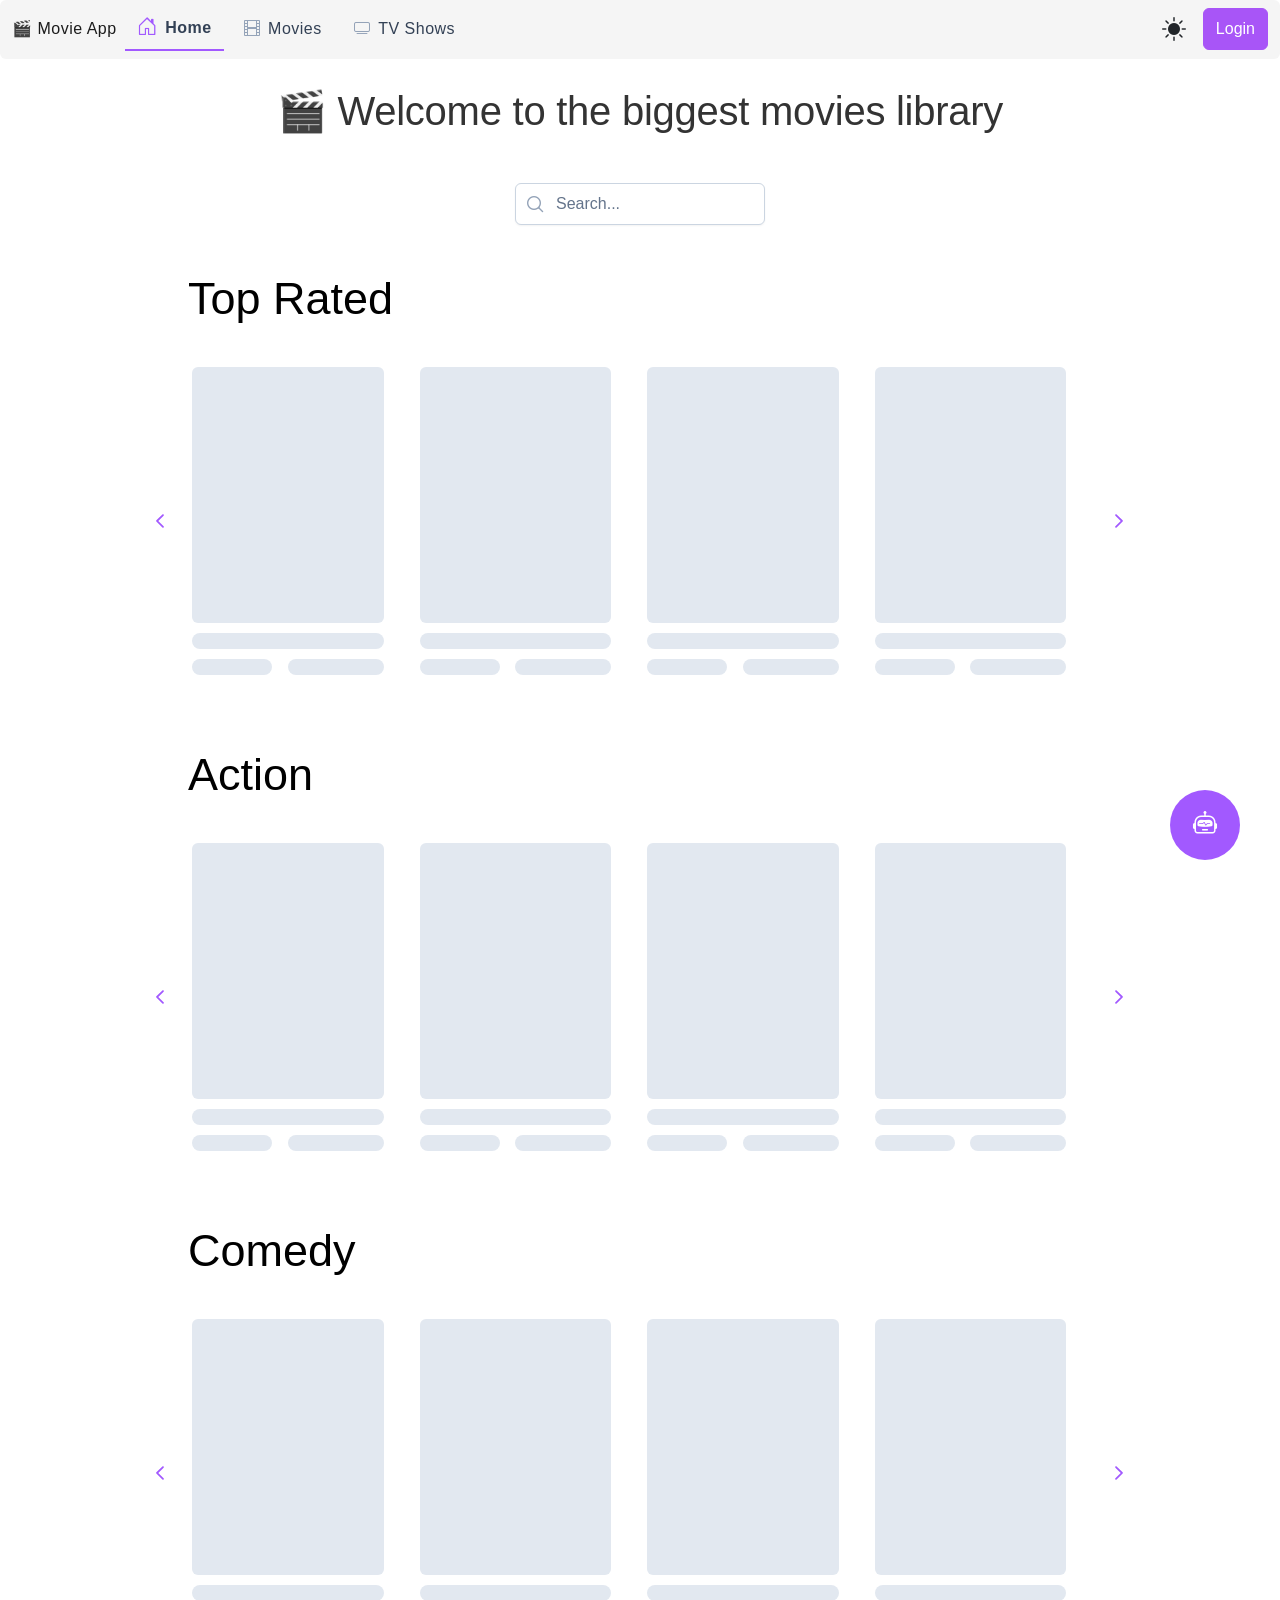
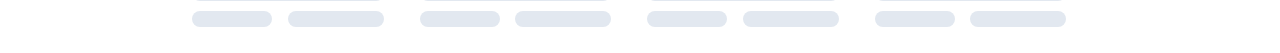
==== index.html @ 3a381c1c "Initial production build" ====
<!DOCTYPE html>
<html lang="en" data-critters-container>
  <head>
    <meta charset="utf-8">
    <title>MovieProject</title>
    <base href="/">
    <!-- Set initial theme before Angular bootstraps to prevent FOUC -->

    <script>
      (function () {
        const storedTheme = localStorage.getItem("Theme");
        const systemPrefersDark = window.matchMedia(
          "(prefers-color-scheme: dark)"
        ).matches;
        const theme =
          storedTheme === "dark" || storedTheme === "light"
            ? storedTheme
            : systemPrefersDark
            ? "dark"
            : "light";
        document.documentElement.setAttribute("data-theme", theme);
      })();
    </script>
    <meta name="viewport" content="width=device-width, initial-scale=1">
    <link rel="icon" type="image/x-icon" href="favicon.ico">
    <link rel="stylesheet" href="https://cdn.jsdelivr.net/npm/bootstrap-icons@1.11.3/font/bootstrap-icons.css">

    <link href="https://cdn.jsdelivr.net/npm/bootstrap@5.3.6/dist/css/bootstrap.min.css" rel="stylesheet">
 
  <style>html{--mat-app-background-color:#161215;--mat-app-text-color:#e9e0e4;--mat-app-elevation-shadow-level-0:0px 0px 0px 0px rgba(0, 0, 0, .2), 0px 0px 0px 0px rgba(0, 0, 0, .14), 0px 0px 0px 0px rgba(0, 0, 0, .12);--mat-app-elevation-shadow-level-1:0px 2px 1px -1px rgba(0, 0, 0, .2), 0px 1px 1px 0px rgba(0, 0, 0, .14), 0px 1px 3px 0px rgba(0, 0, 0, .12);--mat-app-elevation-shadow-level-2:0px 3px 1px -2px rgba(0, 0, 0, .2), 0px 2px 2px 0px rgba(0, 0, 0, .14), 0px 1px 5px 0px rgba(0, 0, 0, .12);--mat-app-elevation-shadow-level-3:0px 3px 3px -2px rgba(0, 0, 0, .2), 0px 3px 4px 0px rgba(0, 0, 0, .14), 0px 1px 8px 0px rgba(0, 0, 0, .12);--mat-app-elevation-shadow-level-4:0px 2px 4px -1px rgba(0, 0, 0, .2), 0px 4px 5px 0px rgba(0, 0, 0, .14), 0px 1px 10px 0px rgba(0, 0, 0, .12);--mat-app-elevation-shadow-level-5:0px 3px 5px -1px rgba(0, 0, 0, .2), 0px 5px 8px 0px rgba(0, 0, 0, .14), 0px 1px 14px 0px rgba(0, 0, 0, .12);--mat-app-elevation-shadow-level-6:0px 3px 5px -1px rgba(0, 0, 0, .2), 0px 6px 10px 0px rgba(0, 0, 0, .14), 0px 1px 18px 0px rgba(0, 0, 0, .12);--mat-app-elevation-shadow-level-7:0px 4px 5px -2px rgba(0, 0, 0, .2), 0px 7px 10px 1px rgba(0, 0, 0, .14), 0px 2px 16px 1px rgba(0, 0, 0, .12);--mat-app-elevation-shadow-level-8:0px 5px 5px -3px rgba(0, 0, 0, .2), 0px 8px 10px 1px rgba(0, 0, 0, .14), 0px 3px 14px 2px rgba(0, 0, 0, .12);--mat-app-elevation-shadow-level-9:0px 5px 6px -3px rgba(0, 0, 0, .2), 0px 9px 12px 1px rgba(0, 0, 0, .14), 0px 3px 16px 2px rgba(0, 0, 0, .12);--mat-app-elevation-shadow-level-10:0px 6px 6px -3px rgba(0, 0, 0, .2), 0px 10px 14px 1px rgba(0, 0, 0, .14), 0px 4px 18px 3px rgba(0, 0, 0, .12);--mat-app-elevation-shadow-level-11:0px 6px 7px -4px rgba(0, 0, 0, .2), 0px 11px 15px 1px rgba(0, 0, 0, .14), 0px 4px 20px 3px rgba(0, 0, 0, .12);--mat-app-elevation-shadow-level-12:0px 7px 8px -4px rgba(0, 0, 0, .2), 0px 12px 17px 2px rgba(0, 0, 0, .14), 0px 5px 22px 4px rgba(0, 0, 0, .12);--mat-app-elevation-shadow-level-13:0px 7px 8px -4px rgba(0, 0, 0, .2), 0px 13px 19px 2px rgba(0, 0, 0, .14), 0px 5px 24px 4px rgba(0, 0, 0, .12);--mat-app-elevation-shadow-level-14:0px 7px 9px -4px rgba(0, 0, 0, .2), 0px 14px 21px 2px rgba(0, 0, 0, .14), 0px 5px 26px 4px rgba(0, 0, 0, .12);--mat-app-elevation-shadow-level-15:0px 8px 9px -5px rgba(0, 0, 0, .2), 0px 15px 22px 2px rgba(0, 0, 0, .14), 0px 6px 28px 5px rgba(0, 0, 0, .12);--mat-app-elevation-shadow-level-16:0px 8px 10px -5px rgba(0, 0, 0, .2), 0px 16px 24px 2px rgba(0, 0, 0, .14), 0px 6px 30px 5px rgba(0, 0, 0, .12);--mat-app-elevation-shadow-level-17:0px 8px 11px -5px rgba(0, 0, 0, .2), 0px 17px 26px 2px rgba(0, 0, 0, .14), 0px 6px 32px 5px rgba(0, 0, 0, .12);--mat-app-elevation-shadow-level-18:0px 9px 11px -5px rgba(0, 0, 0, .2), 0px 18px 28px 2px rgba(0, 0, 0, .14), 0px 7px 34px 6px rgba(0, 0, 0, .12);--mat-app-elevation-shadow-level-19:0px 9px 12px -6px rgba(0, 0, 0, .2), 0px 19px 29px 2px rgba(0, 0, 0, .14), 0px 7px 36px 6px rgba(0, 0, 0, .12);--mat-app-elevation-shadow-level-20:0px 10px 13px -6px rgba(0, 0, 0, .2), 0px 20px 31px 3px rgba(0, 0, 0, .14), 0px 8px 38px 7px rgba(0, 0, 0, .12);--mat-app-elevation-shadow-level-21:0px 10px 13px -6px rgba(0, 0, 0, .2), 0px 21px 33px 3px rgba(0, 0, 0, .14), 0px 8px 40px 7px rgba(0, 0, 0, .12);--mat-app-elevation-shadow-level-22:0px 10px 14px -6px rgba(0, 0, 0, .2), 0px 22px 35px 3px rgba(0, 0, 0, .14), 0px 8px 42px 7px rgba(0, 0, 0, .12);--mat-app-elevation-shadow-level-23:0px 11px 14px -7px rgba(0, 0, 0, .2), 0px 23px 36px 3px rgba(0, 0, 0, .14), 0px 9px 44px 8px rgba(0, 0, 0, .12);--mat-app-elevation-shadow-level-24:0px 11px 15px -7px rgba(0, 0, 0, .2), 0px 24px 38px 3px rgba(0, 0, 0, .14), 0px 9px 46px 8px rgba(0, 0, 0, .12);--mat-ripple-color:rgba(233, 224, 228, .1);--mat-option-selected-state-label-text-color:#f7daef;--mat-option-label-text-color:#e9e0e4;--mat-option-hover-state-layer-color:rgba(233, 224, 228, .08);--mat-option-focus-state-layer-color:rgba(233, 224, 228, .12);--mat-option-selected-state-layer-color:#554151;--mat-option-label-text-font:Roboto, sans-serif;--mat-option-label-text-line-height:1.25rem;--mat-option-label-text-size:1rem;--mat-option-label-text-tracking:.006rem;--mat-option-label-text-weight:400;--mat-optgroup-label-text-color:#eedee7;--mat-optgroup-label-text-font:Roboto, sans-serif;--mat-optgroup-label-text-line-height:1.25rem;--mat-optgroup-label-text-size:.875rem;--mat-optgroup-label-text-tracking:.006rem;--mat-optgroup-label-text-weight:500;--mat-full-pseudo-checkbox-selected-icon-color:#ffabf3;--mat-full-pseudo-checkbox-selected-checkmark-color:#5b005b;--mat-full-pseudo-checkbox-unselected-icon-color:#eedee7;--mat-full-pseudo-checkbox-disabled-selected-checkmark-color:#161215;--mat-full-pseudo-checkbox-disabled-unselected-icon-color:rgba(233, 224, 228, .38);--mat-full-pseudo-checkbox-disabled-selected-icon-color:rgba(233, 224, 228, .38);--mat-minimal-pseudo-checkbox-selected-checkmark-color:#ffabf3;--mat-minimal-pseudo-checkbox-disabled-selected-checkmark-color:rgba(233, 224, 228, .38);--mdc-elevated-card-container-color:#1e1a1d;--mdc-elevated-card-container-elevation:0px 2px 1px -1px rgba(0, 0, 0, .2), 0px 1px 1px 0px rgba(0, 0, 0, .14), 0px 1px 3px 0px rgba(0, 0, 0, .12);--mdc-elevated-card-container-shape:12px;--mdc-outlined-card-container-color:#161215;--mdc-outlined-card-outline-color:#4e444b;--mdc-outlined-card-container-elevation:0px 0px 0px 0px rgba(0, 0, 0, .2), 0px 0px 0px 0px rgba(0, 0, 0, .14), 0px 0px 0px 0px rgba(0, 0, 0, .12);--mdc-outlined-card-container-shape:12px;--mdc-outlined-card-outline-width:1px;--mat-card-subtitle-text-color:#e9e0e4;--mat-card-title-text-font:Roboto, sans-serif;--mat-card-title-text-line-height:1.75rem;--mat-card-title-text-size:1.375rem;--mat-card-title-text-tracking:0;--mat-card-title-text-weight:400;--mat-card-subtitle-text-font:Roboto, sans-serif;--mat-card-subtitle-text-line-height:1.5rem;--mat-card-subtitle-text-size:1rem;--mat-card-subtitle-text-tracking:.009rem;--mat-card-subtitle-text-weight:500;--mdc-linear-progress-active-indicator-color:#ffabf3;--mdc-linear-progress-track-color:#4e444b;--mdc-linear-progress-active-indicator-height:4px;--mdc-linear-progress-track-height:4px;--mdc-linear-progress-track-shape:0;--mdc-plain-tooltip-container-color:#e9e0e4;--mdc-plain-tooltip-supporting-text-color:#342f32;--mdc-plain-tooltip-supporting-text-line-height:1rem;--mdc-plain-tooltip-supporting-text-font:Roboto, sans-serif;--mdc-plain-tooltip-supporting-text-size:.75rem;--mdc-plain-tooltip-supporting-text-weight:400;--mdc-plain-tooltip-supporting-text-tracking:.025rem;--mdc-plain-tooltip-container-shape:4px;--mdc-filled-text-field-caret-color:#ffabf3;--mdc-filled-text-field-focus-active-indicator-color:#ffabf3;--mdc-filled-text-field-focus-label-text-color:#ffabf3;--mdc-filled-text-field-container-color:#4e444b;--mdc-filled-text-field-disabled-container-color:rgba(233, 224, 228, .04);--mdc-filled-text-field-label-text-color:#eedee7;--mdc-filled-text-field-hover-label-text-color:#eedee7;--mdc-filled-text-field-disabled-label-text-color:rgba(233, 224, 228, .38);--mdc-filled-text-field-input-text-color:#e9e0e4;--mdc-filled-text-field-disabled-input-text-color:rgba(233, 224, 228, .38);--mdc-filled-text-field-input-text-placeholder-color:#eedee7;--mdc-filled-text-field-error-hover-label-text-color:#ffdad6;--mdc-filled-text-field-error-focus-label-text-color:#ffb4ab;--mdc-filled-text-field-error-label-text-color:#ffb4ab;--mdc-filled-text-field-active-indicator-color:#eedee7;--mdc-filled-text-field-disabled-active-indicator-color:rgba(233, 224, 228, .38);--mdc-filled-text-field-hover-active-indicator-color:#e9e0e4;--mdc-filled-text-field-error-active-indicator-color:#ffb4ab;--mdc-filled-text-field-error-focus-active-indicator-color:#ffb4ab;--mdc-filled-text-field-error-hover-active-indicator-color:#ffdad6;--mdc-filled-text-field-label-text-font:Roboto, sans-serif;--mdc-filled-text-field-label-text-size:1rem;--mdc-filled-text-field-label-text-tracking:.031rem;--mdc-filled-text-field-label-text-weight:400;--mdc-filled-text-field-active-indicator-height:1px;--mdc-filled-text-field-focus-active-indicator-height:2px;--mdc-filled-text-field-container-shape:4px;--mdc-outlined-text-field-caret-color:#ffabf3;--mdc-outlined-text-field-focus-outline-color:#ffabf3;--mdc-outlined-text-field-focus-label-text-color:#ffabf3;--mdc-outlined-text-field-label-text-color:#eedee7;--mdc-outlined-text-field-hover-label-text-color:#e9e0e4;--mdc-outlined-text-field-disabled-label-text-color:rgba(233, 224, 228, .38);--mdc-outlined-text-field-input-text-color:#e9e0e4;--mdc-outlined-text-field-disabled-input-text-color:rgba(233, 224, 228, .38);--mdc-outlined-text-field-input-text-placeholder-color:#eedee7;--mdc-outlined-text-field-error-focus-label-text-color:#ffb4ab;--mdc-outlined-text-field-error-label-text-color:#ffb4ab;--mdc-outlined-text-field-error-hover-label-text-color:#ffdad6;--mdc-outlined-text-field-outline-color:#9a8d95;--mdc-outlined-text-field-disabled-outline-color:rgba(233, 224, 228, .12);--mdc-outlined-text-field-hover-outline-color:#e9e0e4;--mdc-outlined-text-field-error-focus-outline-color:#ffb4ab;--mdc-outlined-text-field-error-hover-outline-color:#ffdad6;--mdc-outlined-text-field-error-outline-color:#ffb4ab;--mdc-outlined-text-field-label-text-font:Roboto, sans-serif;--mdc-outlined-text-field-label-text-size:1rem;--mdc-outlined-text-field-label-text-tracking:.031rem;--mdc-outlined-text-field-label-text-weight:400;--mdc-outlined-text-field-outline-width:1px;--mdc-outlined-text-field-focus-outline-width:2px;--mdc-outlined-text-field-container-shape:4px;--mat-form-field-focus-select-arrow-color:#ffabf3;--mat-form-field-disabled-input-text-placeholder-color:rgba(233, 224, 228, .38);--mat-form-field-state-layer-color:#e9e0e4;--mat-form-field-error-text-color:#ffb4ab;--mat-form-field-select-option-text-color:#1e1a1d;--mat-form-field-select-disabled-option-text-color:rgba(30, 26, 29, .38);--mat-form-field-leading-icon-color:#eedee7;--mat-form-field-disabled-leading-icon-color:rgba(233, 224, 228, .38);--mat-form-field-trailing-icon-color:#eedee7;--mat-form-field-disabled-trailing-icon-color:rgba(233, 224, 228, .38);--mat-form-field-error-focus-trailing-icon-color:#ffb4ab;--mat-form-field-error-hover-trailing-icon-color:#ffdad6;--mat-form-field-error-trailing-icon-color:#ffb4ab;--mat-form-field-enabled-select-arrow-color:#eedee7;--mat-form-field-disabled-select-arrow-color:rgba(233, 224, 228, .38);--mat-form-field-hover-state-layer-opacity:.08;--mat-form-field-container-text-font:Roboto, sans-serif;--mat-form-field-container-text-line-height:1.5rem;--mat-form-field-container-text-size:1rem;--mat-form-field-container-text-tracking:.031rem;--mat-form-field-container-text-weight:400;--mat-form-field-subscript-text-font:Roboto, sans-serif;--mat-form-field-subscript-text-line-height:1rem;--mat-form-field-subscript-text-size:.75rem;--mat-form-field-subscript-text-tracking:.025rem;--mat-form-field-subscript-text-weight:400;--mat-form-field-container-height:56px;--mat-form-field-filled-label-display:block;--mat-form-field-container-vertical-padding:16px;--mat-form-field-filled-with-label-container-padding-top:24px;--mat-form-field-filled-with-label-container-padding-bottom:8px;--mat-form-field-focus-state-layer-opacity:0;--mat-select-panel-background-color:#231e22;--mat-select-enabled-trigger-text-color:#e9e0e4;--mat-select-disabled-trigger-text-color:rgba(233, 224, 228, .38);--mat-select-placeholder-text-color:#eedee7;--mat-select-enabled-arrow-color:#eedee7;--mat-select-disabled-arrow-color:rgba(233, 224, 228, .38);--mat-select-focused-arrow-color:#ffabf3;--mat-select-invalid-arrow-color:#ffb4ab;--mat-select-trigger-text-font:Roboto, sans-serif;--mat-select-trigger-text-line-height:1.5rem;--mat-select-trigger-text-size:1rem;--mat-select-trigger-text-tracking:.031rem;--mat-select-trigger-text-weight:400;--mat-select-arrow-transform:translateY(-8px);--mat-select-container-elevation-shadow:0px 3px 1px -2px rgba(0, 0, 0, .2), 0px 2px 2px 0px rgba(0, 0, 0, .14), 0px 1px 5px 0px rgba(0, 0, 0, .12);--mat-autocomplete-background-color:#231e22;--mat-autocomplete-container-shape:4px;--mat-autocomplete-container-elevation-shadow:0px 3px 1px -2px rgba(0, 0, 0, .2), 0px 2px 2px 0px rgba(0, 0, 0, .14), 0px 1px 5px 0px rgba(0, 0, 0, .12);--mdc-dialog-container-color:#161215;--mdc-dialog-subhead-color:#e9e0e4;--mdc-dialog-supporting-text-color:#eedee7;--mdc-dialog-subhead-font:Roboto, sans-serif;--mdc-dialog-subhead-line-height:2rem;--mdc-dialog-subhead-size:1.5rem;--mdc-dialog-subhead-weight:400;--mdc-dialog-subhead-tracking:0;--mdc-dialog-supporting-text-font:Roboto, sans-serif;--mdc-dialog-supporting-text-line-height:1.25rem;--mdc-dialog-supporting-text-size:.875rem;--mdc-dialog-supporting-text-weight:400;--mdc-dialog-supporting-text-tracking:.016rem;--mdc-dialog-container-shape:28px;--mat-dialog-container-elevation-shadow:none;--mat-dialog-container-max-width:560px;--mat-dialog-container-small-max-width:calc(100vw - 32px) ;--mat-dialog-container-min-width:280px;--mat-dialog-actions-alignment:flex-end;--mat-dialog-actions-padding:16px 24px;--mat-dialog-content-padding:20px 24px;--mat-dialog-with-actions-content-padding:20px 24px 0;--mat-dialog-headline-padding:6px 24px 13px;--mdc-chip-outline-color:#9a8d95;--mdc-chip-disabled-outline-color:rgba(233, 224, 228, .12);--mdc-chip-focus-outline-color:#eedee7;--mdc-chip-hover-state-layer-opacity:.08;--mdc-chip-selected-hover-state-layer-opacity:.08;--mdc-chip-disabled-label-text-color:rgba(233, 224, 228, .38);--mdc-chip-elevated-selected-container-color:#554151;--mdc-chip-flat-disabled-selected-container-color:rgba(233, 224, 228, .12);--mdc-chip-focus-state-layer-color:#eedee7;--mdc-chip-hover-state-layer-color:#eedee7;--mdc-chip-selected-hover-state-layer-color:#f7daef;--mdc-chip-focus-state-layer-opacity:.12;--mdc-chip-selected-focus-state-layer-color:#f7daef;--mdc-chip-selected-focus-state-layer-opacity:.12;--mdc-chip-label-text-color:#eedee7;--mdc-chip-selected-label-text-color:#f7daef;--mdc-chip-with-icon-icon-color:#eedee7;--mdc-chip-with-icon-disabled-icon-color:#e9e0e4;--mdc-chip-with-icon-selected-icon-color:#f7daef;--mdc-chip-with-trailing-icon-disabled-trailing-icon-color:#e9e0e4;--mdc-chip-with-trailing-icon-trailing-icon-color:#eedee7;--mdc-chip-label-text-font:Roboto, sans-serif;--mdc-chip-label-text-line-height:1.25rem;--mdc-chip-label-text-size:.875rem;--mdc-chip-label-text-tracking:.006rem;--mdc-chip-label-text-weight:500;--mdc-chip-container-height:32px;--mdc-chip-container-shape-radius:8px;--mdc-chip-with-avatar-avatar-shape-radius:24px;--mdc-chip-with-avatar-avatar-size:24px;--mdc-chip-with-icon-icon-size:18px;--mdc-chip-outline-width:1px;--mdc-chip-with-avatar-disabled-avatar-opacity:.38;--mdc-chip-flat-selected-outline-width:0;--mdc-chip-with-trailing-icon-disabled-trailing-icon-opacity:.38;--mdc-chip-with-icon-disabled-icon-opacity:.38;--mdc-chip-elevated-container-color:transparent;--mat-chip-trailing-action-state-layer-color:#eedee7;--mat-chip-selected-trailing-action-state-layer-color:#f7daef;--mat-chip-trailing-action-hover-state-layer-opacity:.08;--mat-chip-trailing-action-focus-state-layer-opacity:.12;--mat-chip-selected-disabled-trailing-icon-color:#e9e0e4;--mat-chip-selected-trailing-icon-color:#f7daef;--mat-chip-disabled-container-opacity:1;--mat-chip-trailing-action-opacity:1;--mat-chip-trailing-action-focus-opacity:1;--mdc-switch-selected-focus-state-layer-opacity:.12;--mdc-switch-selected-hover-state-layer-opacity:.08;--mdc-switch-selected-pressed-state-layer-opacity:.12;--mdc-switch-unselected-focus-state-layer-opacity:.12;--mdc-switch-unselected-hover-state-layer-opacity:.08;--mdc-switch-unselected-pressed-state-layer-opacity:.12;--mdc-switch-selected-focus-state-layer-color:#ffabf3;--mdc-switch-selected-handle-color:#5b005b;--mdc-switch-selected-hover-state-layer-color:#ffabf3;--mdc-switch-selected-pressed-state-layer-color:#ffabf3;--mdc-switch-selected-focus-handle-color:#810081;--mdc-switch-selected-hover-handle-color:#810081;--mdc-switch-selected-pressed-handle-color:#810081;--mdc-switch-selected-focus-track-color:#ffabf3;--mdc-switch-selected-hover-track-color:#ffabf3;--mdc-switch-selected-pressed-track-color:#ffabf3;--mdc-switch-selected-track-color:#ffabf3;--mdc-switch-disabled-selected-handle-color:#161215;--mdc-switch-disabled-selected-icon-color:#e9e0e4;--mdc-switch-disabled-selected-track-color:#e9e0e4;--mdc-switch-disabled-unselected-handle-color:#e9e0e4;--mdc-switch-disabled-unselected-icon-color:#4e444b;--mdc-switch-disabled-unselected-track-color:#4e444b;--mdc-switch-selected-icon-color:#ffd7f5;--mdc-switch-unselected-focus-handle-color:#eedee7;--mdc-switch-unselected-focus-state-layer-color:#e9e0e4;--mdc-switch-unselected-focus-track-color:#4e444b;--mdc-switch-unselected-handle-color:#9a8d95;--mdc-switch-unselected-hover-handle-color:#eedee7;--mdc-switch-unselected-hover-state-layer-color:#e9e0e4;--mdc-switch-unselected-hover-track-color:#4e444b;--mdc-switch-unselected-icon-color:#4e444b;--mdc-switch-unselected-pressed-handle-color:#eedee7;--mdc-switch-unselected-pressed-state-layer-color:#e9e0e4;--mdc-switch-unselected-pressed-track-color:#4e444b;--mdc-switch-unselected-track-color:#4e444b;--mdc-switch-disabled-selected-icon-opacity:.38;--mdc-switch-disabled-track-opacity:.12;--mdc-switch-disabled-unselected-icon-opacity:.38;--mdc-switch-handle-shape:9999px;--mdc-switch-selected-icon-size:16px;--mdc-switch-track-height:32px;--mdc-switch-track-shape:9999px;--mdc-switch-track-width:52px;--mdc-switch-unselected-icon-size:16px;--mdc-switch-state-layer-size:40px;--mat-switch-track-outline-color:#9a8d95;--mat-switch-disabled-unselected-track-outline-color:#e9e0e4;--mat-switch-label-text-color:#e9e0e4;--mat-switch-label-text-font:Roboto, sans-serif;--mat-switch-label-text-line-height:1.25rem;--mat-switch-label-text-size:.875rem;--mat-switch-label-text-tracking:.016rem;--mat-switch-label-text-weight:400;--mat-switch-disabled-selected-handle-opacity:1;--mat-switch-disabled-unselected-handle-opacity:.38;--mat-switch-unselected-handle-size:16px;--mat-switch-selected-handle-size:24px;--mat-switch-pressed-handle-size:28px;--mat-switch-with-icon-handle-size:24px;--mat-switch-selected-handle-horizontal-margin:0 24px;--mat-switch-selected-with-icon-handle-horizontal-margin:0 24px;--mat-switch-selected-pressed-handle-horizontal-margin:0 22px;--mat-switch-unselected-handle-horizontal-margin:0 8px;--mat-switch-unselected-with-icon-handle-horizontal-margin:0 4px;--mat-switch-unselected-pressed-handle-horizontal-margin:0 2px;--mat-switch-visible-track-opacity:1;--mat-switch-hidden-track-opacity:0;--mat-switch-visible-track-transition:opacity 75ms;--mat-switch-hidden-track-transition:opacity 75ms;--mat-switch-track-outline-width:2px;--mat-switch-selected-track-outline-width:2px;--mat-switch-selected-track-outline-color:transparent;--mat-switch-disabled-unselected-track-outline-width:2px;--mdc-radio-disabled-selected-icon-color:#e9e0e4;--mdc-radio-disabled-unselected-icon-color:#e9e0e4;--mdc-radio-unselected-hover-icon-color:#e9e0e4;--mdc-radio-unselected-focus-icon-color:#e9e0e4;--mdc-radio-unselected-icon-color:#eedee7;--mdc-radio-unselected-pressed-icon-color:#e9e0e4;--mdc-radio-selected-focus-icon-color:#ffabf3;--mdc-radio-selected-hover-icon-color:#ffabf3;--mdc-radio-selected-icon-color:#ffabf3;--mdc-radio-selected-pressed-icon-color:#ffabf3;--mdc-radio-state-layer-size:40px;--mdc-radio-disabled-selected-icon-opacity:.38;--mdc-radio-disabled-unselected-icon-opacity:.38;--mat-radio-ripple-color:#e9e0e4;--mat-radio-checked-ripple-color:#ffabf3;--mat-radio-disabled-label-color:rgba(233, 224, 228, .38);--mat-radio-label-text-color:#e9e0e4;--mat-radio-label-text-font:Roboto, sans-serif;--mat-radio-label-text-line-height:1.25rem;--mat-radio-label-text-size:.875rem;--mat-radio-label-text-tracking:.016rem;--mat-radio-label-text-weight:400;--mat-radio-touch-target-display:block;--mdc-slider-handle-elevation:0px 2px 1px -1px rgba(0, 0, 0, .2), 0px 1px 1px 0px rgba(0, 0, 0, .14), 0px 1px 3px 0px rgba(0, 0, 0, .12);--mdc-slider-handle-color:#ffabf3;--mdc-slider-focus-handle-color:#ffabf3;--mdc-slider-hover-handle-color:#ffabf3;--mdc-slider-active-track-color:#ffabf3;--mdc-slider-inactive-track-color:#4e444b;--mdc-slider-with-tick-marks-inactive-container-color:#eedee7;--mdc-slider-with-tick-marks-active-container-color:#5b005b;--mdc-slider-disabled-active-track-color:#e9e0e4;--mdc-slider-disabled-handle-color:#e9e0e4;--mdc-slider-disabled-inactive-track-color:#e9e0e4;--mdc-slider-label-container-color:#ffabf3;--mdc-slider-label-label-text-color:#5b005b;--mdc-slider-with-overlap-handle-outline-color:#5b005b;--mdc-slider-with-tick-marks-disabled-container-color:#e9e0e4;--mdc-slider-label-label-text-font:Roboto, sans-serif;--mdc-slider-label-label-text-size:.75rem;--mdc-slider-label-label-text-line-height:1rem;--mdc-slider-label-label-text-tracking:.031rem;--mdc-slider-label-label-text-weight:500;--mdc-slider-active-track-height:4px;--mdc-slider-active-track-shape:9999px;--mdc-slider-handle-height:20px;--mdc-slider-handle-shape:9999px;--mdc-slider-handle-width:20px;--mdc-slider-inactive-track-height:4px;--mdc-slider-inactive-track-shape:9999px;--mdc-slider-with-overlap-handle-outline-width:1px;--mdc-slider-with-tick-marks-active-container-opacity:.38;--mdc-slider-with-tick-marks-container-shape:9999px;--mdc-slider-with-tick-marks-container-size:2px;--mdc-slider-with-tick-marks-inactive-container-opacity:.38;--mat-slider-ripple-color:#ffabf3;--mat-slider-hover-state-layer-color:rgba(255, 171, 243, .05);--mat-slider-focus-state-layer-color:rgba(255, 171, 243, .2);--mat-slider-value-indicator-width:28px;--mat-slider-value-indicator-height:28px;--mat-slider-value-indicator-caret-display:none;--mat-slider-value-indicator-border-radius:50% 50% 50% 0;--mat-slider-value-indicator-padding:0;--mat-slider-value-indicator-text-transform:rotate(45deg);--mat-slider-value-indicator-container-transform:translateX(-50%) rotate(-45deg);--mat-slider-value-indicator-opacity:1;--mat-menu-item-label-text-color:#e9e0e4;--mat-menu-item-icon-color:#eedee7;--mat-menu-item-hover-state-layer-color:rgba(233, 224, 228, .08);--mat-menu-item-focus-state-layer-color:rgba(233, 224, 228, .12);--mat-menu-container-color:#231e22;--mat-menu-divider-color:#4e444b;--mat-menu-item-label-text-font:Roboto, sans-serif;--mat-menu-item-label-text-size:.875rem;--mat-menu-item-label-text-tracking:.006rem;--mat-menu-item-label-text-line-height:1.25rem;--mat-menu-item-label-text-weight:500;--mat-menu-container-shape:4px;--mat-menu-divider-bottom-spacing:8px;--mat-menu-divider-top-spacing:8px;--mat-menu-item-spacing:12px;--mat-menu-item-icon-size:24px;--mat-menu-item-leading-spacing:12px;--mat-menu-item-trailing-spacing:12px;--mat-menu-item-with-icon-leading-spacing:12px;--mat-menu-item-with-icon-trailing-spacing:12px;--mat-menu-base-elevation-level:2;--mdc-list-list-item-container-color:transparent;--mdc-list-list-item-leading-avatar-color:#810081;--mdc-list-list-item-disabled-state-layer-color:#e9e0e4;--mdc-list-list-item-disabled-state-layer-opacity:.12;--mdc-list-list-item-label-text-color:#e9e0e4;--mdc-list-list-item-supporting-text-color:#eedee7;--mdc-list-list-item-leading-icon-color:#eedee7;--mdc-list-list-item-trailing-supporting-text-color:#eedee7;--mdc-list-list-item-trailing-icon-color:#eedee7;--mdc-list-list-item-selected-trailing-icon-color:#ffabf3;--mdc-list-list-item-disabled-label-text-color:#e9e0e4;--mdc-list-list-item-disabled-leading-icon-color:#e9e0e4;--mdc-list-list-item-disabled-trailing-icon-color:#e9e0e4;--mdc-list-list-item-hover-label-text-color:#e9e0e4;--mdc-list-list-item-focus-label-text-color:#e9e0e4;--mdc-list-list-item-hover-state-layer-color:#e9e0e4;--mdc-list-list-item-hover-state-layer-opacity:.08;--mdc-list-list-item-focus-state-layer-color:#e9e0e4;--mdc-list-list-item-focus-state-layer-opacity:.12;--mdc-list-list-item-label-text-font:Roboto, sans-serif;--mdc-list-list-item-label-text-line-height:1.5rem;--mdc-list-list-item-label-text-size:1rem;--mdc-list-list-item-label-text-tracking:.031rem;--mdc-list-list-item-label-text-weight:400;--mdc-list-list-item-supporting-text-font:Roboto, sans-serif;--mdc-list-list-item-supporting-text-line-height:1.25rem;--mdc-list-list-item-supporting-text-size:.875rem;--mdc-list-list-item-supporting-text-tracking:.016rem;--mdc-list-list-item-supporting-text-weight:400;--mdc-list-list-item-trailing-supporting-text-font:Roboto, sans-serif;--mdc-list-list-item-trailing-supporting-text-line-height:1rem;--mdc-list-list-item-trailing-supporting-text-size:.688rem;--mdc-list-list-item-trailing-supporting-text-tracking:.031rem;--mdc-list-list-item-trailing-supporting-text-weight:500;--mdc-list-list-item-one-line-container-height:48px;--mdc-list-list-item-two-line-container-height:64px;--mdc-list-list-item-three-line-container-height:88px;--mdc-list-list-item-container-shape:0;--mdc-list-list-item-leading-avatar-shape:9999px;--mdc-list-list-item-leading-icon-size:24px;--mdc-list-list-item-leading-avatar-size:40px;--mdc-list-list-item-trailing-icon-size:24px;--mdc-list-list-item-disabled-label-text-opacity:.3;--mdc-list-list-item-disabled-leading-icon-opacity:.38;--mdc-list-list-item-disabled-trailing-icon-opacity:.38;--mat-list-active-indicator-color:#554151;--mat-list-list-item-leading-icon-start-space:16px;--mat-list-list-item-leading-icon-end-space:16px;--mat-list-active-indicator-shape:9999px;--mat-paginator-container-text-color:#e9e0e4;--mat-paginator-container-background-color:#161215;--mat-paginator-enabled-icon-color:#eedee7;--mat-paginator-disabled-icon-color:rgba(233, 224, 228, .38);--mat-paginator-container-text-font:Roboto, sans-serif;--mat-paginator-container-text-line-height:1rem;--mat-paginator-container-text-size:.75rem;--mat-paginator-container-text-tracking:.025rem;--mat-paginator-container-text-weight:400;--mat-paginator-select-trigger-text-size:.75rem;--mat-paginator-container-size:56px;--mat-paginator-form-field-container-height:40px;--mat-paginator-form-field-container-vertical-padding:8px;--mat-paginator-touch-target-display:block;--mdc-secondary-navigation-tab-container-height:48px;--mdc-tab-indicator-active-indicator-color:#ffabf3;--mdc-tab-indicator-active-indicator-height:2px;--mdc-tab-indicator-active-indicator-shape:0;--mat-tab-header-divider-color:#4e444b;--mat-tab-header-pagination-icon-color:#e9e0e4;--mat-tab-header-inactive-label-text-color:#e9e0e4;--mat-tab-header-active-label-text-color:#e9e0e4;--mat-tab-header-active-ripple-color:#e9e0e4;--mat-tab-header-inactive-ripple-color:#e9e0e4;--mat-tab-header-inactive-focus-label-text-color:#e9e0e4;--mat-tab-header-inactive-hover-label-text-color:#e9e0e4;--mat-tab-header-active-focus-label-text-color:#e9e0e4;--mat-tab-header-active-hover-label-text-color:#e9e0e4;--mat-tab-header-active-focus-indicator-color:#ffabf3;--mat-tab-header-active-hover-indicator-color:#ffabf3;--mat-tab-header-label-text-font:Roboto, sans-serif;--mat-tab-header-label-text-size:.875rem;--mat-tab-header-label-text-tracking:.006rem;--mat-tab-header-label-text-line-height:1.25rem;--mat-tab-header-label-text-weight:500;--mat-tab-header-divider-height:1px;--mdc-checkbox-disabled-selected-checkmark-color:#161215;--mdc-checkbox-selected-focus-state-layer-opacity:.12;--mdc-checkbox-selected-hover-state-layer-opacity:.08;--mdc-checkbox-selected-pressed-state-layer-opacity:.12;--mdc-checkbox-unselected-focus-state-layer-opacity:.12;--mdc-checkbox-unselected-hover-state-layer-opacity:.08;--mdc-checkbox-unselected-pressed-state-layer-opacity:.12;--mdc-checkbox-selected-pressed-icon-color:#ffabf3;--mdc-checkbox-disabled-selected-icon-color:rgba(233, 224, 228, .38);--mdc-checkbox-disabled-unselected-icon-color:rgba(233, 224, 228, .38);--mdc-checkbox-selected-checkmark-color:#5b005b;--mdc-checkbox-selected-focus-icon-color:#ffabf3;--mdc-checkbox-selected-hover-icon-color:#ffabf3;--mdc-checkbox-selected-icon-color:#ffabf3;--mdc-checkbox-unselected-focus-icon-color:#e9e0e4;--mdc-checkbox-unselected-hover-icon-color:#e9e0e4;--mdc-checkbox-unselected-icon-color:#eedee7;--mdc-checkbox-selected-focus-state-layer-color:#ffabf3;--mdc-checkbox-selected-hover-state-layer-color:#ffabf3;--mdc-checkbox-selected-pressed-state-layer-color:#e9e0e4;--mdc-checkbox-unselected-focus-state-layer-color:#e9e0e4;--mdc-checkbox-unselected-hover-state-layer-color:#e9e0e4;--mdc-checkbox-unselected-pressed-state-layer-color:#ffabf3;--mdc-checkbox-state-layer-size:40px;--mat-checkbox-disabled-label-color:rgba(233, 224, 228, .38);--mat-checkbox-label-text-color:#e9e0e4;--mat-checkbox-label-text-font:Roboto, sans-serif;--mat-checkbox-label-text-line-height:1.25rem;--mat-checkbox-label-text-size:.875rem;--mat-checkbox-label-text-tracking:.016rem;--mat-checkbox-label-text-weight:400;--mat-checkbox-touch-target-display:block;--mdc-text-button-label-text-color:#ffabf3;--mdc-text-button-disabled-label-text-color:rgba(233, 224, 228, .38);--mdc-text-button-label-text-font:Roboto, sans-serif;--mdc-text-button-label-text-size:.875rem;--mdc-text-button-label-text-tracking:.006rem;--mdc-text-button-label-text-weight:500;--mdc-text-button-container-height:40px;--mdc-text-button-container-shape:9999px;--mdc-protected-button-container-elevation-shadow:0px 2px 1px -1px rgba(0, 0, 0, .2), 0px 1px 1px 0px rgba(0, 0, 0, .14), 0px 1px 3px 0px rgba(0, 0, 0, .12);--mdc-protected-button-disabled-container-elevation-shadow:0px 0px 0px 0px rgba(0, 0, 0, .2), 0px 0px 0px 0px rgba(0, 0, 0, .14), 0px 0px 0px 0px rgba(0, 0, 0, .12);--mdc-protected-button-focus-container-elevation-shadow:0px 2px 1px -1px rgba(0, 0, 0, .2), 0px 1px 1px 0px rgba(0, 0, 0, .14), 0px 1px 3px 0px rgba(0, 0, 0, .12);--mdc-protected-button-hover-container-elevation-shadow:0px 3px 3px -2px rgba(0, 0, 0, .2), 0px 3px 4px 0px rgba(0, 0, 0, .14), 0px 1px 8px 0px rgba(0, 0, 0, .12);--mdc-protected-button-pressed-container-elevation-shadow:0px 2px 1px -1px rgba(0, 0, 0, .2), 0px 1px 1px 0px rgba(0, 0, 0, .14), 0px 1px 3px 0px rgba(0, 0, 0, .12);--mdc-protected-button-container-color:#161215;--mdc-protected-button-label-text-color:#ffabf3;--mdc-protected-button-disabled-container-color:rgba(233, 224, 228, .12);--mdc-protected-button-disabled-label-text-color:rgba(233, 224, 228, .38);--mdc-protected-button-label-text-font:Roboto, sans-serif;--mdc-protected-button-label-text-size:.875rem;--mdc-protected-button-label-text-tracking:.006rem;--mdc-protected-button-label-text-weight:500;--mdc-protected-button-container-height:40px;--mdc-protected-button-container-shape:9999px;--mdc-filled-button-container-color:#ffabf3;--mdc-filled-button-label-text-color:#5b005b;--mdc-filled-button-disabled-container-color:rgba(233, 224, 228, .12);--mdc-filled-button-disabled-label-text-color:rgba(233, 224, 228, .38);--mdc-filled-button-label-text-font:Roboto, sans-serif;--mdc-filled-button-label-text-size:.875rem;--mdc-filled-button-label-text-tracking:.006rem;--mdc-filled-button-label-text-weight:500;--mdc-filled-button-container-height:40px;--mdc-filled-button-container-shape:9999px;--mdc-outlined-button-disabled-outline-color:rgba(233, 224, 228, .12);--mdc-outlined-button-disabled-label-text-color:rgba(233, 224, 228, .38);--mdc-outlined-button-label-text-color:#ffabf3;--mdc-outlined-button-outline-color:#9a8d95;--mdc-outlined-button-label-text-font:Roboto, sans-serif;--mdc-outlined-button-label-text-size:.875rem;--mdc-outlined-button-label-text-tracking:.006rem;--mdc-outlined-button-label-text-weight:500;--mdc-outlined-button-container-height:40px;--mdc-outlined-button-outline-width:1px;--mdc-outlined-button-container-shape:9999px;--mat-text-button-state-layer-color:#ffabf3;--mat-text-button-disabled-state-layer-color:#eedee7;--mat-text-button-ripple-color:rgba(255, 171, 243, .12);--mat-text-button-hover-state-layer-opacity:.08;--mat-text-button-focus-state-layer-opacity:.12;--mat-text-button-pressed-state-layer-opacity:.12;--mat-text-button-touch-target-display:block;--mat-text-button-horizontal-padding:12px;--mat-text-button-with-icon-horizontal-padding:16px;--mat-text-button-icon-spacing:8px;--mat-text-button-icon-offset:-4px;--mat-protected-button-state-layer-color:#ffabf3;--mat-protected-button-disabled-state-layer-color:#eedee7;--mat-protected-button-ripple-color:rgba(255, 171, 243, .12);--mat-protected-button-hover-state-layer-opacity:.08;--mat-protected-button-focus-state-layer-opacity:.12;--mat-protected-button-pressed-state-layer-opacity:.12;--mat-protected-button-touch-target-display:block;--mat-protected-button-horizontal-padding:24px;--mat-protected-button-icon-spacing:8px;--mat-protected-button-icon-offset:-8px;--mat-filled-button-state-layer-color:#5b005b;--mat-filled-button-disabled-state-layer-color:#eedee7;--mat-filled-button-ripple-color:rgba(91, 0, 91, .12);--mat-filled-button-hover-state-layer-opacity:.08;--mat-filled-button-focus-state-layer-opacity:.12;--mat-filled-button-pressed-state-layer-opacity:.12;--mat-filled-button-touch-target-display:block;--mat-filled-button-horizontal-padding:24px;--mat-filled-button-icon-spacing:8px;--mat-filled-button-icon-offset:-8px;--mat-outlined-button-state-layer-color:#ffabf3;--mat-outlined-button-disabled-state-layer-color:#eedee7;--mat-outlined-button-ripple-color:rgba(255, 171, 243, .12);--mat-outlined-button-hover-state-layer-opacity:.08;--mat-outlined-button-focus-state-layer-opacity:.12;--mat-outlined-button-pressed-state-layer-opacity:.12;--mat-outlined-button-touch-target-display:block;--mat-outlined-button-horizontal-padding:24px;--mat-outlined-button-icon-spacing:8px;--mat-outlined-button-icon-offset:-8px;--mdc-icon-button-icon-color:#eedee7;--mdc-icon-button-disabled-icon-color:rgba(233, 224, 228, .38);--mdc-icon-button-state-layer-size:40px;--mdc-icon-button-icon-size:24px;--mat-icon-button-state-layer-color:#eedee7;--mat-icon-button-disabled-state-layer-color:#eedee7;--mat-icon-button-ripple-color:rgba(238, 222, 231, .12);--mat-icon-button-hover-state-layer-opacity:.08;--mat-icon-button-focus-state-layer-opacity:.12;--mat-icon-button-pressed-state-layer-opacity:.12;--mat-icon-button-touch-target-display:block;--mdc-extended-fab-container-elevation-shadow:0px 3px 5px -1px rgba(0, 0, 0, .2), 0px 6px 10px 0px rgba(0, 0, 0, .14), 0px 1px 18px 0px rgba(0, 0, 0, .12);--mdc-extended-fab-focus-container-elevation-shadow:0px 3px 5px -1px rgba(0, 0, 0, .2), 0px 6px 10px 0px rgba(0, 0, 0, .14), 0px 1px 18px 0px rgba(0, 0, 0, .12);--mdc-extended-fab-hover-container-elevation-shadow:0px 5px 5px -3px rgba(0, 0, 0, .2), 0px 8px 10px 1px rgba(0, 0, 0, .14), 0px 3px 14px 2px rgba(0, 0, 0, .12);--mdc-extended-fab-pressed-container-elevation-shadow:0px 3px 5px -1px rgba(0, 0, 0, .2), 0px 6px 10px 0px rgba(0, 0, 0, .14), 0px 1px 18px 0px rgba(0, 0, 0, .12);--mdc-extended-fab-label-text-font:Roboto, sans-serif;--mdc-extended-fab-label-text-size:.875rem;--mdc-extended-fab-label-text-tracking:.006rem;--mdc-extended-fab-label-text-weight:500;--mdc-extended-fab-container-height:56px;--mdc-extended-fab-container-shape:16px;--mdc-fab-container-elevation-shadow:0px 3px 5px -1px rgba(0, 0, 0, .2), 0px 6px 10px 0px rgba(0, 0, 0, .14), 0px 1px 18px 0px rgba(0, 0, 0, .12);--mdc-fab-focus-container-elevation-shadow:0px 3px 5px -1px rgba(0, 0, 0, .2), 0px 6px 10px 0px rgba(0, 0, 0, .14), 0px 1px 18px 0px rgba(0, 0, 0, .12);--mdc-fab-hover-container-elevation-shadow:0px 5px 5px -3px rgba(0, 0, 0, .2), 0px 8px 10px 1px rgba(0, 0, 0, .14), 0px 3px 14px 2px rgba(0, 0, 0, .12);--mdc-fab-pressed-container-elevation-shadow:0px 3px 5px -1px rgba(0, 0, 0, .2), 0px 6px 10px 0px rgba(0, 0, 0, .14), 0px 1px 18px 0px rgba(0, 0, 0, .12);--mdc-fab-container-color:#810081;--mdc-fab-container-shape:16px;--mdc-fab-small-container-elevation-shadow:0px 3px 5px -1px rgba(0, 0, 0, .2), 0px 6px 10px 0px rgba(0, 0, 0, .14), 0px 1px 18px 0px rgba(0, 0, 0, .12);--mdc-fab-small-focus-container-elevation-shadow:0px 3px 5px -1px rgba(0, 0, 0, .2), 0px 6px 10px 0px rgba(0, 0, 0, .14), 0px 1px 18px 0px rgba(0, 0, 0, .12);--mdc-fab-small-hover-container-elevation-shadow:0px 5px 5px -3px rgba(0, 0, 0, .2), 0px 8px 10px 1px rgba(0, 0, 0, .14), 0px 3px 14px 2px rgba(0, 0, 0, .12);--mdc-fab-small-pressed-container-elevation-shadow:0px 3px 5px -1px rgba(0, 0, 0, .2), 0px 6px 10px 0px rgba(0, 0, 0, .14), 0px 1px 18px 0px rgba(0, 0, 0, .12);--mdc-fab-small-container-color:#810081;--mdc-fab-small-container-shape:12px;--mat-fab-foreground-color:#ffd7f5;--mat-fab-state-layer-color:#ffd7f5;--mat-fab-ripple-color:rgba(255, 215, 245, .12);--mat-fab-hover-state-layer-opacity:.08;--mat-fab-focus-state-layer-opacity:.12;--mat-fab-pressed-state-layer-opacity:.12;--mat-fab-disabled-state-container-color:rgba(233, 224, 228, .12);--mat-fab-disabled-state-foreground-color:rgba(233, 224, 228, .38);--mat-fab-touch-target-display:block;--mat-fab-small-foreground-color:#ffd7f5;--mat-fab-small-state-layer-color:#ffd7f5;--mat-fab-small-ripple-color:rgba(255, 215, 245, .12);--mat-fab-small-hover-state-layer-opacity:.08;--mat-fab-small-focus-state-layer-opacity:.12;--mat-fab-small-pressed-state-layer-opacity:.12;--mat-fab-small-disabled-state-container-color:rgba(233, 224, 228, .12);--mat-fab-small-disabled-state-foreground-color:rgba(233, 224, 228, .38);--mdc-snackbar-container-color:#e9e0e4;--mdc-snackbar-supporting-text-color:#342f32;--mdc-snackbar-supporting-text-font:Roboto, sans-serif;--mdc-snackbar-supporting-text-line-height:1.25rem;--mdc-snackbar-supporting-text-size:.875rem;--mdc-snackbar-supporting-text-weight:400;--mdc-snackbar-container-shape:4px;--mat-snack-bar-button-color:#a900a9;--mat-table-background-color:#161215;--mat-table-header-headline-color:#e9e0e4;--mat-table-row-item-label-text-color:#e9e0e4;--mat-table-row-item-outline-color:#9a8d95;--mat-table-header-headline-font:Roboto, sans-serif;--mat-table-header-headline-line-height:1.25rem;--mat-table-header-headline-size:.875rem;--mat-table-header-headline-weight:500;--mat-table-header-headline-tracking:.006rem;--mat-table-row-item-label-text-font:Roboto, sans-serif;--mat-table-row-item-label-text-line-height:1.25rem;--mat-table-row-item-label-text-size:.875rem;--mat-table-row-item-label-text-weight:400;--mat-table-row-item-label-text-tracking:.016rem;--mat-table-footer-supporting-text-font:Roboto, sans-serif;--mat-table-footer-supporting-text-line-height:1.25rem;--mat-table-footer-supporting-text-size:.875rem;--mat-table-footer-supporting-text-weight:400;--mat-table-footer-supporting-text-tracking:.016rem;--mat-table-header-container-height:56px;--mat-table-footer-container-height:52px;--mat-table-row-item-container-height:52px;--mat-table-row-item-outline-width:1px;--mdc-circular-progress-active-indicator-color:#ffabf3;--mdc-circular-progress-active-indicator-width:4px;--mdc-circular-progress-size:48px;--mat-badge-background-color:#ffb4ab;--mat-badge-text-color:#690005;--mat-badge-disabled-state-background-color:rgba(255, 180, 171, .38);--mat-badge-disabled-state-text-color:#690005;--mat-badge-text-font:Roboto, sans-serif;--mat-badge-text-size:.688rem;--mat-badge-text-weight:500;--mat-badge-large-size-text-size:.688rem;--mat-badge-container-shape:9999px;--mat-badge-container-size:16px;--mat-badge-small-size-container-size:6px;--mat-badge-large-size-container-size:16px;--mat-badge-legacy-container-size:unset;--mat-badge-legacy-small-size-container-size:unset;--mat-badge-legacy-large-size-container-size:unset;--mat-badge-container-offset:-12px 0;--mat-badge-small-size-container-offset:-6px 0;--mat-badge-large-size-container-offset:-12px 0;--mat-badge-container-overlap-offset:-12px;--mat-badge-small-size-container-overlap-offset:-6px;--mat-badge-large-size-container-overlap-offset:-12px;--mat-badge-container-padding:0 4px;--mat-badge-small-size-container-padding:0;--mat-badge-large-size-container-padding:0 4px;--mat-badge-line-height:16px;--mat-badge-small-size-text-size:0;--mat-badge-small-size-line-height:6px;--mat-badge-large-size-line-height:16px;--mat-bottom-sheet-container-text-color:#e9e0e4;--mat-bottom-sheet-container-background-color:#1e1a1d;--mat-bottom-sheet-container-text-font:Roboto, sans-serif;--mat-bottom-sheet-container-text-line-height:1.5rem;--mat-bottom-sheet-container-text-size:1rem;--mat-bottom-sheet-container-text-tracking:.031rem;--mat-bottom-sheet-container-text-weight:400;--mat-bottom-sheet-container-shape:28px;--mat-standard-button-toggle-hover-state-layer-opacity:.08;--mat-standard-button-toggle-focus-state-layer-opacity:.12;--mat-standard-button-toggle-text-color:#e9e0e4;--mat-standard-button-toggle-state-layer-color:#e9e0e4;--mat-standard-button-toggle-selected-state-background-color:#554151;--mat-standard-button-toggle-selected-state-text-color:#f7daef;--mat-standard-button-toggle-disabled-state-text-color:rgba(233, 224, 228, .38);--mat-standard-button-toggle-disabled-selected-state-text-color:rgba(233, 224, 228, .38);--mat-standard-button-toggle-disabled-selected-state-background-color:rgba(233, 224, 228, .12);--mat-standard-button-toggle-divider-color:#9a8d95;--mat-standard-button-toggle-label-text-font:Roboto, sans-serif;--mat-standard-button-toggle-label-text-line-height:1.25rem;--mat-standard-button-toggle-label-text-size:.875rem;--mat-standard-button-toggle-label-text-tracking:.006rem;--mat-standard-button-toggle-label-text-weight:500;--mat-standard-button-toggle-height:40px;--mat-standard-button-toggle-shape:9999px;--mat-standard-button-toggle-background-color:transparent;--mat-standard-button-toggle-disabled-state-background-color:transparent;--mat-datepicker-calendar-date-selected-state-text-color:#5b005b;--mat-datepicker-calendar-date-selected-state-background-color:#ffabf3;--mat-datepicker-calendar-date-selected-disabled-state-background-color:rgba(233, 224, 228, .38);--mat-datepicker-calendar-date-today-selected-state-outline-color:#ffabf3;--mat-datepicker-calendar-date-focus-state-background-color:rgba(233, 224, 228, .12);--mat-datepicker-calendar-date-hover-state-background-color:rgba(233, 224, 228, .08);--mat-datepicker-toggle-active-state-icon-color:#eedee7;--mat-datepicker-calendar-date-in-range-state-background-color:#810081;--mat-datepicker-calendar-date-in-comparison-range-state-background-color:#5f00c0;--mat-datepicker-calendar-date-in-overlap-range-state-background-color:#554151;--mat-datepicker-calendar-date-in-overlap-range-selected-state-background-color:#dabfd2;--mat-datepicker-toggle-icon-color:#eedee7;--mat-datepicker-calendar-body-label-text-color:#e9e0e4;--mat-datepicker-calendar-period-button-text-color:#eedee7;--mat-datepicker-calendar-period-button-icon-color:#eedee7;--mat-datepicker-calendar-navigation-button-icon-color:#eedee7;--mat-datepicker-calendar-header-text-color:#eedee7;--mat-datepicker-calendar-date-today-outline-color:#ffabf3;--mat-datepicker-calendar-date-today-disabled-state-outline-color:rgba(233, 224, 228, .38);--mat-datepicker-calendar-date-text-color:#e9e0e4;--mat-datepicker-calendar-date-disabled-state-text-color:rgba(233, 224, 228, .38);--mat-datepicker-calendar-date-preview-state-outline-color:#ffabf3;--mat-datepicker-range-input-separator-color:#e9e0e4;--mat-datepicker-range-input-disabled-state-separator-color:rgba(233, 224, 228, .38);--mat-datepicker-range-input-disabled-state-text-color:rgba(233, 224, 228, .38);--mat-datepicker-calendar-container-background-color:#2d292c;--mat-datepicker-calendar-container-text-color:#e9e0e4;--mat-datepicker-calendar-text-font:Roboto, sans-serif;--mat-datepicker-calendar-text-size:.875rem;--mat-datepicker-calendar-body-label-text-size:.875rem;--mat-datepicker-calendar-body-label-text-weight:500;--mat-datepicker-calendar-period-button-text-size:.875rem;--mat-datepicker-calendar-period-button-text-weight:500;--mat-datepicker-calendar-header-text-size:.875rem;--mat-datepicker-calendar-header-text-weight:500;--mat-datepicker-calendar-container-shape:16px;--mat-datepicker-calendar-container-touch-shape:28px;--mat-datepicker-calendar-container-elevation-shadow:0px 0px 0px 0px rgba(0, 0, 0, .2), 0px 0px 0px 0px rgba(0, 0, 0, .14), 0px 0px 0px 0px rgba(0, 0, 0, .12);--mat-datepicker-calendar-container-touch-elevation-shadow:0px 0px 0px 0px rgba(0, 0, 0, .2), 0px 0px 0px 0px rgba(0, 0, 0, .14), 0px 0px 0px 0px rgba(0, 0, 0, .12);--mat-datepicker-calendar-header-divider-color:transparent;--mat-datepicker-calendar-date-outline-color:transparent;--mat-divider-color:#9a8d95;--mat-divider-width:1px;--mat-expansion-container-background-color:#161215;--mat-expansion-container-text-color:#e9e0e4;--mat-expansion-actions-divider-color:#9a8d95;--mat-expansion-header-hover-state-layer-color:rgba(233, 224, 228, .08);--mat-expansion-header-focus-state-layer-color:rgba(233, 224, 228, .12);--mat-expansion-header-disabled-state-text-color:rgba(233, 224, 228, .38);--mat-expansion-header-text-color:#e9e0e4;--mat-expansion-header-description-color:#eedee7;--mat-expansion-header-indicator-color:#eedee7;--mat-expansion-header-text-font:Roboto, sans-serif;--mat-expansion-header-text-size:1rem;--mat-expansion-header-text-weight:500;--mat-expansion-header-text-line-height:1.5rem;--mat-expansion-header-text-tracking:.009rem;--mat-expansion-container-text-font:Roboto, sans-serif;--mat-expansion-container-text-line-height:1.5rem;--mat-expansion-container-text-size:1rem;--mat-expansion-container-text-tracking:.031rem;--mat-expansion-container-text-weight:400;--mat-expansion-header-collapsed-state-height:48px;--mat-expansion-header-expanded-state-height:64px;--mat-expansion-container-shape:12px;--mat-expansion-legacy-header-indicator-display:none;--mat-expansion-header-indicator-display:inline-block;--mat-grid-list-tile-header-primary-text-size:400 1rem / 1.5rem Roboto, sans-serif;--mat-grid-list-tile-header-secondary-text-size:400 .875rem / 1.25rem Roboto, sans-serif;--mat-grid-list-tile-footer-primary-text-size:400 1rem / 1.5rem Roboto, sans-serif;--mat-grid-list-tile-footer-secondary-text-size:400 .875rem / 1.25rem Roboto, sans-serif;--mat-icon-color:inherit;--mat-sidenav-container-background-color:#161215;--mat-sidenav-container-text-color:#eedee7;--mat-sidenav-content-background-color:#161215;--mat-sidenav-content-text-color:#e9e0e4;--mat-sidenav-scrim-color:rgba(55, 46, 52, .4);--mat-sidenav-container-shape:16px;--mat-sidenav-container-elevation-shadow:none;--mat-sidenav-container-width:360px;--mat-sidenav-container-divider-color:transparent;--mat-stepper-header-icon-foreground-color:#161215;--mat-stepper-header-selected-state-icon-background-color:#ffabf3;--mat-stepper-header-selected-state-icon-foreground-color:#5b005b;--mat-stepper-header-edit-state-icon-background-color:#ffabf3;--mat-stepper-header-edit-state-icon-foreground-color:#5b005b;--mat-stepper-container-color:#161215;--mat-stepper-line-color:#9a8d95;--mat-stepper-header-hover-state-layer-color:rgba(233, 224, 228, .08);--mat-stepper-header-focus-state-layer-color:rgba(233, 224, 228, .12);--mat-stepper-header-label-text-color:#eedee7;--mat-stepper-header-optional-label-text-color:#eedee7;--mat-stepper-header-selected-state-label-text-color:#eedee7;--mat-stepper-header-error-state-label-text-color:#ffb4ab;--mat-stepper-header-icon-background-color:#eedee7;--mat-stepper-header-error-state-icon-foreground-color:#ffb4ab;--mat-stepper-container-text-font:Roboto, sans-serif;--mat-stepper-header-label-text-font:Roboto, sans-serif;--mat-stepper-header-label-text-size:.875rem;--mat-stepper-header-label-text-weight:500;--mat-stepper-header-error-state-label-text-size:.875rem;--mat-stepper-header-selected-state-label-text-size:.875rem;--mat-stepper-header-selected-state-label-text-weight:500;--mat-stepper-header-height:72px;--mat-stepper-header-focus-state-layer-shape:12px;--mat-stepper-header-hover-state-layer-shape:12px;--mat-stepper-header-error-state-icon-background-color:transparent;--mat-sort-arrow-color:#e9e0e4;--mat-toolbar-container-background-color:#161215;--mat-toolbar-container-text-color:#e9e0e4;--mat-toolbar-title-text-font:Roboto, sans-serif;--mat-toolbar-title-text-line-height:1.75rem;--mat-toolbar-title-text-size:1.375rem;--mat-toolbar-title-text-tracking:0;--mat-toolbar-title-text-weight:400;--mat-toolbar-standard-height:64px;--mat-toolbar-mobile-height:56px;--mat-tree-container-background-color:#161215;--mat-tree-node-text-color:#e9e0e4;--mat-tree-node-text-font:Roboto, sans-serif;--mat-tree-node-text-size:1rem;--mat-tree-node-text-weight:400;--mat-tree-node-min-height:48px}.mat-typography{font:400 1rem/1.5rem Roboto,sans-serif;letter-spacing:.031rem}@-webkit-keyframes fa-spin{0%{-webkit-transform:rotate(0deg);transform:rotate(0)}to{-webkit-transform:rotate(359deg);transform:rotate(359deg)}}:root{--my-primary-color:#8b5cf6;--my-primary-500:#8b5cf6;--my-primary-600:#7c3aed;--my-inputtext-border-color:#ccc;--my-inputtext-hover-border-color:var(--my-primary-500);--my-inputtext-focus-border-color:var(--my-primary-500);--my-inputtext-focus-ring:0 0 0 .2rem rgba(139, 92, 246, .25)}body{background-color:var(--background-color);color:var(--text-color);transition:all .3s ease}html,body{height:100%}body{margin:0;font-family:Roboto,Helvetica Neue,sans-serif}</style><link rel="stylesheet" href="styles-QKAUDT7Y.css" media="print" onload="this.media='all'"><noscript><link rel="stylesheet" href="styles-QKAUDT7Y.css"></noscript></head>
  <body class="mat-typography">
    <app-root></app-root>
    <script src="https://cdn.jsdelivr.net/npm/bootstrap@5.3.6/dist/js/bootstrap.bundle.min.js"></script>
  <link rel="modulepreload" href="chunk-M3ZZDFH7.js"><script src="polyfills-FFHMD2TL.js" type="module"></script><script src="main-3LHIJIHF.js" type="module"></script></body>
</html>
---- styles-QKAUDT7Y.css ----
.mat-ripple{overflow:hidden;position:relative}.mat-ripple:not(:empty){transform:translateZ(0)}.mat-ripple.mat-ripple-unbounded{overflow:visible}.mat-ripple-element{position:absolute;border-radius:50%;pointer-events:none;transition:opacity,transform 0ms cubic-bezier(0,0,.2,1);transform:scale3d(0,0,0);background-color:var(--mat-ripple-color, rgba(0, 0, 0, .1))}.cdk-high-contrast-active .mat-ripple-element,.cdk-drag-preview .mat-ripple-element,.cdk-drag-placeholder .mat-ripple-element{display:none}.cdk-visually-hidden{border:0;clip:rect(0 0 0 0);height:1px;margin:-1px;overflow:hidden;padding:0;position:absolute;width:1px;white-space:nowrap;outline:0;-webkit-appearance:none;-moz-appearance:none;left:0}[dir=rtl] .cdk-visually-hidden{left:auto;right:0}.cdk-overlay-container,.cdk-global-overlay-wrapper{pointer-events:none;top:0;left:0;height:100%;width:100%}.cdk-overlay-container{position:fixed;z-index:1000}.cdk-overlay-container:empty{display:none}.cdk-global-overlay-wrapper{display:flex;position:absolute;z-index:1000}.cdk-overlay-pane{position:absolute;pointer-events:auto;box-sizing:border-box;z-index:1000;display:flex;max-width:100%;max-height:100%}.cdk-overlay-backdrop{position:absolute;inset:0;z-index:1000;pointer-events:auto;-webkit-tap-highlight-color:rgba(0,0,0,0);transition:opacity .4s cubic-bezier(.25,.8,.25,1);opacity:0}.cdk-overlay-backdrop.cdk-overlay-backdrop-showing{opacity:1}.cdk-high-contrast-active .cdk-overlay-backdrop.cdk-overlay-backdrop-showing{opacity:.6}.cdk-overlay-dark-backdrop{background:#00000052}.cdk-overlay-transparent-backdrop{transition:visibility 1ms linear,opacity 1ms linear;visibility:hidden;opacity:1}.cdk-overlay-transparent-backdrop.cdk-overlay-backdrop-showing{opacity:0;visibility:visible}.cdk-overlay-backdrop-noop-animation{transition:none}.cdk-overlay-connected-position-bounding-box{position:absolute;z-index:1000;display:flex;flex-direction:column;min-width:1px;min-height:1px}.cdk-global-scrollblock{position:fixed;width:100%;overflow-y:scroll}textarea.cdk-textarea-autosize{resize:none}textarea.cdk-textarea-autosize-measuring{padding:2px 0!important;box-sizing:content-box!important;height:auto!important;overflow:hidden!important}textarea.cdk-textarea-autosize-measuring-firefox{padding:2px 0!important;box-sizing:content-box!important;height:0!important}@keyframes cdk-text-field-autofill-start{}@keyframes cdk-text-field-autofill-end{}.cdk-text-field-autofill-monitored:-webkit-autofill{animation:cdk-text-field-autofill-start 0s 1ms}.cdk-text-field-autofill-monitored:not(:-webkit-autofill){animation:cdk-text-field-autofill-end 0s 1ms}.mat-focus-indicator{position:relative}.mat-focus-indicator:before{inset:0;position:absolute;box-sizing:border-box;pointer-events:none;display:var(--mat-focus-indicator-display, none);border:var(--mat-focus-indicator-border-width, 3px) var(--mat-focus-indicator-border-style, solid) var(--mat-focus-indicator-border-color, transparent);border-radius:var(--mat-focus-indicator-border-radius, 4px)}.mat-focus-indicator:focus:before{content:""}.cdk-high-contrast-active{--mat-focus-indicator-display: block}.mat-mdc-focus-indicator{position:relative}.mat-mdc-focus-indicator:before{inset:0;position:absolute;box-sizing:border-box;pointer-events:none;display:var(--mat-mdc-focus-indicator-display, none);border:var(--mat-mdc-focus-indicator-border-width, 3px) var(--mat-mdc-focus-indicator-border-style, solid) var(--mat-mdc-focus-indicator-border-color, transparent);border-radius:var(--mat-mdc-focus-indicator-border-radius, 4px)}.mat-mdc-focus-indicator:focus:before{content:""}.cdk-high-contrast-active{--mat-mdc-focus-indicator-display: block}.mat-app-background{background-color:var(--mat-app-background-color, var(--mat-app-background, transparent));color:var(--mat-app-text-color, var(--mat-app-on-background, inherit))}.mat-elevation-z0,.mat-mdc-elevation-specific.mat-elevation-z0{box-shadow:var(--mat-app-elevation-shadow-level-0, none)}.mat-elevation-z1,.mat-mdc-elevation-specific.mat-elevation-z1{box-shadow:var(--mat-app-elevation-shadow-level-1, none)}.mat-elevation-z2,.mat-mdc-elevation-specific.mat-elevation-z2{box-shadow:var(--mat-app-elevation-shadow-level-2, none)}.mat-elevation-z3,.mat-mdc-elevation-specific.mat-elevation-z3{box-shadow:var(--mat-app-elevation-shadow-level-3, none)}.mat-elevation-z4,.mat-mdc-elevation-specific.mat-elevation-z4{box-shadow:var(--mat-app-elevation-shadow-level-4, none)}.mat-elevation-z5,.mat-mdc-elevation-specific.mat-elevation-z5{box-shadow:var(--mat-app-elevation-shadow-level-5, none)}.mat-elevation-z6,.mat-mdc-elevation-specific.mat-elevation-z6{box-shadow:var(--mat-app-elevation-shadow-level-6, none)}.mat-elevation-z7,.mat-mdc-elevation-specific.mat-elevation-z7{box-shadow:var(--mat-app-elevation-shadow-level-7, none)}.mat-elevation-z8,.mat-mdc-elevation-specific.mat-elevation-z8{box-shadow:var(--mat-app-elevation-shadow-level-8, none)}.mat-elevation-z9,.mat-mdc-elevation-specific.mat-elevation-z9{box-shadow:var(--mat-app-elevation-shadow-level-9, none)}.mat-elevation-z10,.mat-mdc-elevation-specific.mat-elevation-z10{box-shadow:var(--mat-app-elevation-shadow-level-10, none)}.mat-elevation-z11,.mat-mdc-elevation-specific.mat-elevation-z11{box-shadow:var(--mat-app-elevation-shadow-level-11, none)}.mat-elevation-z12,.mat-mdc-elevation-specific.mat-elevation-z12{box-shadow:var(--mat-app-elevation-shadow-level-12, none)}.mat-elevation-z13,.mat-mdc-elevation-specific.mat-elevation-z13{box-shadow:var(--mat-app-elevation-shadow-level-13, none)}.mat-elevation-z14,.mat-mdc-elevation-specific.mat-elevation-z14{box-shadow:var(--mat-app-elevation-shadow-level-14, none)}.mat-elevation-z15,.mat-mdc-elevation-specific.mat-elevation-z15{box-shadow:var(--mat-app-elevation-shadow-level-15, none)}.mat-elevation-z16,.mat-mdc-elevation-specific.mat-elevation-z16{box-shadow:var(--mat-app-elevation-shadow-level-16, none)}.mat-elevation-z17,.mat-mdc-elevation-specific.mat-elevation-z17{box-shadow:var(--mat-app-elevation-shadow-level-17, none)}.mat-elevation-z18,.mat-mdc-elevation-specific.mat-elevation-z18{box-shadow:var(--mat-app-elevation-shadow-level-18, none)}.mat-elevation-z19,.mat-mdc-elevation-specific.mat-elevation-z19{box-shadow:var(--mat-app-elevation-shadow-level-19, none)}.mat-elevation-z20,.mat-mdc-elevation-specific.mat-elevation-z20{box-shadow:var(--mat-app-elevation-shadow-level-20, none)}.mat-elevation-z21,.mat-mdc-elevation-specific.mat-elevation-z21{box-shadow:var(--mat-app-elevation-shadow-level-21, none)}.mat-elevation-z22,.mat-mdc-elevation-specific.mat-elevation-z22{box-shadow:var(--mat-app-elevation-shadow-level-22, none)}.mat-elevation-z23,.mat-mdc-elevation-specific.mat-elevation-z23{box-shadow:var(--mat-app-elevation-shadow-level-23, none)}.mat-elevation-z24,.mat-mdc-elevation-specific.mat-elevation-z24{box-shadow:var(--mat-app-elevation-shadow-level-24, none)}html{--mat-app-background-color:#161215;--mat-app-text-color:#e9e0e4;--mat-app-elevation-shadow-level-0:0px 0px 0px 0px rgba(0, 0, 0, .2), 0px 0px 0px 0px rgba(0, 0, 0, .14), 0px 0px 0px 0px rgba(0, 0, 0, .12);--mat-app-elevation-shadow-level-1:0px 2px 1px -1px rgba(0, 0, 0, .2), 0px 1px 1px 0px rgba(0, 0, 0, .14), 0px 1px 3px 0px rgba(0, 0, 0, .12);--mat-app-elevation-shadow-level-2:0px 3px 1px -2px rgba(0, 0, 0, .2), 0px 2px 2px 0px rgba(0, 0, 0, .14), 0px 1px 5px 0px rgba(0, 0, 0, .12);--mat-app-elevation-shadow-level-3:0px 3px 3px -2px rgba(0, 0, 0, .2), 0px 3px 4px 0px rgba(0, 0, 0, .14), 0px 1px 8px 0px rgba(0, 0, 0, .12);--mat-app-elevation-shadow-level-4:0px 2px 4px -1px rgba(0, 0, 0, .2), 0px 4px 5px 0px rgba(0, 0, 0, .14), 0px 1px 10px 0px rgba(0, 0, 0, .12);--mat-app-elevation-shadow-level-5:0px 3px 5px -1px rgba(0, 0, 0, .2), 0px 5px 8px 0px rgba(0, 0, 0, .14), 0px 1px 14px 0px rgba(0, 0, 0, .12);--mat-app-elevation-shadow-level-6:0px 3px 5px -1px rgba(0, 0, 0, .2), 0px 6px 10px 0px rgba(0, 0, 0, .14), 0px 1px 18px 0px rgba(0, 0, 0, .12);--mat-app-elevation-shadow-level-7:0px 4px 5px -2px rgba(0, 0, 0, .2), 0px 7px 10px 1px rgba(0, 0, 0, .14), 0px 2px 16px 1px rgba(0, 0, 0, .12);--mat-app-elevation-shadow-level-8:0px 5px 5px -3px rgba(0, 0, 0, .2), 0px 8px 10px 1px rgba(0, 0, 0, .14), 0px 3px 14px 2px rgba(0, 0, 0, .12);--mat-app-elevation-shadow-level-9:0px 5px 6px -3px rgba(0, 0, 0, .2), 0px 9px 12px 1px rgba(0, 0, 0, .14), 0px 3px 16px 2px rgba(0, 0, 0, .12);--mat-app-elevation-shadow-level-10:0px 6px 6px -3px rgba(0, 0, 0, .2), 0px 10px 14px 1px rgba(0, 0, 0, .14), 0px 4px 18px 3px rgba(0, 0, 0, .12);--mat-app-elevation-shadow-level-11:0px 6px 7px -4px rgba(0, 0, 0, .2), 0px 11px 15px 1px rgba(0, 0, 0, .14), 0px 4px 20px 3px rgba(0, 0, 0, .12);--mat-app-elevation-shadow-level-12:0px 7px 8px -4px rgba(0, 0, 0, .2), 0px 12px 17px 2px rgba(0, 0, 0, .14), 0px 5px 22px 4px rgba(0, 0, 0, .12);--mat-app-elevation-shadow-level-13:0px 7px 8px -4px rgba(0, 0, 0, .2), 0px 13px 19px 2px rgba(0, 0, 0, .14), 0px 5px 24px 4px rgba(0, 0, 0, .12);--mat-app-elevation-shadow-level-14:0px 7px 9px -4px rgba(0, 0, 0, .2), 0px 14px 21px 2px rgba(0, 0, 0, .14), 0px 5px 26px 4px rgba(0, 0, 0, .12);--mat-app-elevation-shadow-level-15:0px 8px 9px -5px rgba(0, 0, 0, .2), 0px 15px 22px 2px rgba(0, 0, 0, .14), 0px 6px 28px 5px rgba(0, 0, 0, .12);--mat-app-elevation-shadow-level-16:0px 8px 10px -5px rgba(0, 0, 0, .2), 0px 16px 24px 2px rgba(0, 0, 0, .14), 0px 6px 30px 5px rgba(0, 0, 0, .12);--mat-app-elevation-shadow-level-17:0px 8px 11px -5px rgba(0, 0, 0, .2), 0px 17px 26px 2px rgba(0, 0, 0, .14), 0px 6px 32px 5px rgba(0, 0, 0, .12);--mat-app-elevation-shadow-level-18:0px 9px 11px -5px rgba(0, 0, 0, .2), 0px 18px 28px 2px rgba(0, 0, 0, .14), 0px 7px 34px 6px rgba(0, 0, 0, .12);--mat-app-elevation-shadow-level-19:0px 9px 12px -6px rgba(0, 0, 0, .2), 0px 19px 29px 2px rgba(0, 0, 0, .14), 0px 7px 36px 6px rgba(0, 0, 0, .12);--mat-app-elevation-shadow-level-20:0px 10px 13px -6px rgba(0, 0, 0, .2), 0px 20px 31px 3px rgba(0, 0, 0, .14), 0px 8px 38px 7px rgba(0, 0, 0, .12);--mat-app-elevation-shadow-level-21:0px 10px 13px -6px rgba(0, 0, 0, .2), 0px 21px 33px 3px rgba(0, 0, 0, .14), 0px 8px 40px 7px rgba(0, 0, 0, .12);--mat-app-elevation-shadow-level-22:0px 10px 14px -6px rgba(0, 0, 0, .2), 0px 22px 35px 3px rgba(0, 0, 0, .14), 0px 8px 42px 7px rgba(0, 0, 0, .12);--mat-app-elevation-shadow-level-23:0px 11px 14px -7px rgba(0, 0, 0, .2), 0px 23px 36px 3px rgba(0, 0, 0, .14), 0px 9px 44px 8px rgba(0, 0, 0, .12);--mat-app-elevation-shadow-level-24:0px 11px 15px -7px rgba(0, 0, 0, .2), 0px 24px 38px 3px rgba(0, 0, 0, .14), 0px 9px 46px 8px rgba(0, 0, 0, .12);--mat-ripple-color:rgba(233, 224, 228, .1);--mat-option-selected-state-label-text-color:#f7daef;--mat-option-label-text-color:#e9e0e4;--mat-option-hover-state-layer-color:rgba(233, 224, 228, .08);--mat-option-focus-state-layer-color:rgba(233, 224, 228, .12);--mat-option-selected-state-layer-color:#554151;--mat-option-label-text-font:Roboto, sans-serif;--mat-option-label-text-line-height:1.25rem;--mat-option-label-text-size:1rem;--mat-option-label-text-tracking:.006rem;--mat-option-label-text-weight:400;--mat-optgroup-label-text-color:#eedee7;--mat-optgroup-label-text-font:Roboto, sans-serif;--mat-optgroup-label-text-line-height:1.25rem;--mat-optgroup-label-text-size:.875rem;--mat-optgroup-label-text-tracking:.006rem;--mat-optgroup-label-text-weight:500;--mat-full-pseudo-checkbox-selected-icon-color:#ffabf3;--mat-full-pseudo-checkbox-selected-checkmark-color:#5b005b;--mat-full-pseudo-checkbox-unselected-icon-color:#eedee7;--mat-full-pseudo-checkbox-disabled-selected-checkmark-color:#161215;--mat-full-pseudo-checkbox-disabled-unselected-icon-color:rgba(233, 224, 228, .38);--mat-full-pseudo-checkbox-disabled-selected-icon-color:rgba(233, 224, 228, .38);--mat-minimal-pseudo-checkbox-selected-checkmark-color:#ffabf3;--mat-minimal-pseudo-checkbox-disabled-selected-checkmark-color:rgba(233, 224, 228, .38);--mdc-elevated-card-container-color:#1e1a1d;--mdc-elevated-card-container-elevation:0px 2px 1px -1px rgba(0, 0, 0, .2), 0px 1px 1px 0px rgba(0, 0, 0, .14), 0px 1px 3px 0px rgba(0, 0, 0, .12);--mdc-elevated-card-container-shape:12px;--mdc-outlined-card-container-color:#161215;--mdc-outlined-card-outline-color:#4e444b;--mdc-outlined-card-container-elevation:0px 0px 0px 0px rgba(0, 0, 0, .2), 0px 0px 0px 0px rgba(0, 0, 0, .14), 0px 0px 0px 0px rgba(0, 0, 0, .12);--mdc-outlined-card-container-shape:12px;--mdc-outlined-card-outline-width:1px;--mat-card-subtitle-text-color:#e9e0e4;--mat-card-title-text-font:Roboto, sans-serif;--mat-card-title-text-line-height:1.75rem;--mat-card-title-text-size:1.375rem;--mat-card-title-text-tracking:0;--mat-card-title-text-weight:400;--mat-card-subtitle-text-font:Roboto, sans-serif;--mat-card-subtitle-text-line-height:1.5rem;--mat-card-subtitle-text-size:1rem;--mat-card-subtitle-text-tracking:.009rem;--mat-card-subtitle-text-weight:500;--mdc-linear-progress-active-indicator-color:#ffabf3;--mdc-linear-progress-track-color:#4e444b;--mdc-linear-progress-active-indicator-height:4px;--mdc-linear-progress-track-height:4px;--mdc-linear-progress-track-shape:0;--mdc-plain-tooltip-container-color:#e9e0e4;--mdc-plain-tooltip-supporting-text-color:#342f32;--mdc-plain-tooltip-supporting-text-line-height:1rem;--mdc-plain-tooltip-supporting-text-font:Roboto, sans-serif;--mdc-plain-tooltip-supporting-text-size:.75rem;--mdc-plain-tooltip-supporting-text-weight:400;--mdc-plain-tooltip-supporting-text-tracking:.025rem;--mdc-plain-tooltip-container-shape:4px;--mdc-filled-text-field-caret-color:#ffabf3;--mdc-filled-text-field-focus-active-indicator-color:#ffabf3;--mdc-filled-text-field-focus-label-text-color:#ffabf3;--mdc-filled-text-field-container-color:#4e444b;--mdc-filled-text-field-disabled-container-color:rgba(233, 224, 228, .04);--mdc-filled-text-field-label-text-color:#eedee7;--mdc-filled-text-field-hover-label-text-color:#eedee7;--mdc-filled-text-field-disabled-label-text-color:rgba(233, 224, 228, .38);--mdc-filled-text-field-input-text-color:#e9e0e4;--mdc-filled-text-field-disabled-input-text-color:rgba(233, 224, 228, .38);--mdc-filled-text-field-input-text-placeholder-color:#eedee7;--mdc-filled-text-field-error-hover-label-text-color:#ffdad6;--mdc-filled-text-field-error-focus-label-text-color:#ffb4ab;--mdc-filled-text-field-error-label-text-color:#ffb4ab;--mdc-filled-text-field-active-indicator-color:#eedee7;--mdc-filled-text-field-disabled-active-indicator-color:rgba(233, 224, 228, .38);--mdc-filled-text-field-hover-active-indicator-color:#e9e0e4;--mdc-filled-text-field-error-active-indicator-color:#ffb4ab;--mdc-filled-text-field-error-focus-active-indicator-color:#ffb4ab;--mdc-filled-text-field-error-hover-active-indicator-color:#ffdad6;--mdc-filled-text-field-label-text-font:Roboto, sans-serif;--mdc-filled-text-field-label-text-size:1rem;--mdc-filled-text-field-label-text-tracking:.031rem;--mdc-filled-text-field-label-text-weight:400;--mdc-filled-text-field-active-indicator-height:1px;--mdc-filled-text-field-focus-active-indicator-height:2px;--mdc-filled-text-field-container-shape:4px;--mdc-outlined-text-field-caret-color:#ffabf3;--mdc-outlined-text-field-focus-outline-color:#ffabf3;--mdc-outlined-text-field-focus-label-text-color:#ffabf3;--mdc-outlined-text-field-label-text-color:#eedee7;--mdc-outlined-text-field-hover-label-text-color:#e9e0e4;--mdc-outlined-text-field-disabled-label-text-color:rgba(233, 224, 228, .38);--mdc-outlined-text-field-input-text-color:#e9e0e4;--mdc-outlined-text-field-disabled-input-text-color:rgba(233, 224, 228, .38);--mdc-outlined-text-field-input-text-placeholder-color:#eedee7;--mdc-outlined-text-field-error-focus-label-text-color:#ffb4ab;--mdc-outlined-text-field-error-label-text-color:#ffb4ab;--mdc-outlined-text-field-error-hover-label-text-color:#ffdad6;--mdc-outlined-text-field-outline-color:#9a8d95;--mdc-outlined-text-field-disabled-outline-color:rgba(233, 224, 228, .12);--mdc-outlined-text-field-hover-outline-color:#e9e0e4;--mdc-outlined-text-field-error-focus-outline-color:#ffb4ab;--mdc-outlined-text-field-error-hover-outline-color:#ffdad6;--mdc-outlined-text-field-error-outline-color:#ffb4ab;--mdc-outlined-text-field-label-text-font:Roboto, sans-serif;--mdc-outlined-text-field-label-text-size:1rem;--mdc-outlined-text-field-label-text-tracking:.031rem;--mdc-outlined-text-field-label-text-weight:400;--mdc-outlined-text-field-outline-width:1px;--mdc-outlined-text-field-focus-outline-width:2px;--mdc-outlined-text-field-container-shape:4px;--mat-form-field-focus-select-arrow-color:#ffabf3;--mat-form-field-disabled-input-text-placeholder-color:rgba(233, 224, 228, .38);--mat-form-field-state-layer-color:#e9e0e4;--mat-form-field-error-text-color:#ffb4ab;--mat-form-field-select-option-text-color:#1e1a1d;--mat-form-field-select-disabled-option-text-color:rgba(30, 26, 29, .38);--mat-form-field-leading-icon-color:#eedee7;--mat-form-field-disabled-leading-icon-color:rgba(233, 224, 228, .38);--mat-form-field-trailing-icon-color:#eedee7;--mat-form-field-disabled-trailing-icon-color:rgba(233, 224, 228, .38);--mat-form-field-error-focus-trailing-icon-color:#ffb4ab;--mat-form-field-error-hover-trailing-icon-color:#ffdad6;--mat-form-field-error-trailing-icon-color:#ffb4ab;--mat-form-field-enabled-select-arrow-color:#eedee7;--mat-form-field-disabled-select-arrow-color:rgba(233, 224, 228, .38);--mat-form-field-hover-state-layer-opacity:.08;--mat-form-field-container-text-font:Roboto, sans-serif;--mat-form-field-container-text-line-height:1.5rem;--mat-form-field-container-text-size:1rem;--mat-form-field-container-text-tracking:.031rem;--mat-form-field-container-text-weight:400;--mat-form-field-subscript-text-font:Roboto, sans-serif;--mat-form-field-subscript-text-line-height:1rem;--mat-form-field-subscript-text-size:.75rem;--mat-form-field-subscript-text-tracking:.025rem;--mat-form-field-subscript-text-weight:400;--mat-form-field-container-height:56px;--mat-form-field-filled-label-display:block;--mat-form-field-container-vertical-padding:16px;--mat-form-field-filled-with-label-container-padding-top:24px;--mat-form-field-filled-with-label-container-padding-bottom:8px;--mat-form-field-focus-state-layer-opacity:0;--mat-select-panel-background-color:#231e22;--mat-select-enabled-trigger-text-color:#e9e0e4;--mat-select-disabled-trigger-text-color:rgba(233, 224, 228, .38);--mat-select-placeholder-text-color:#eedee7;--mat-select-enabled-arrow-color:#eedee7;--mat-select-disabled-arrow-color:rgba(233, 224, 228, .38);--mat-select-focused-arrow-color:#ffabf3;--mat-select-invalid-arrow-color:#ffb4ab;--mat-select-trigger-text-font:Roboto, sans-serif;--mat-select-trigger-text-line-height:1.5rem;--mat-select-trigger-text-size:1rem;--mat-select-trigger-text-tracking:.031rem;--mat-select-trigger-text-weight:400;--mat-select-arrow-transform:translateY(-8px);--mat-select-container-elevation-shadow:0px 3px 1px -2px rgba(0, 0, 0, .2), 0px 2px 2px 0px rgba(0, 0, 0, .14), 0px 1px 5px 0px rgba(0, 0, 0, .12);--mat-autocomplete-background-color:#231e22;--mat-autocomplete-container-shape:4px;--mat-autocomplete-container-elevation-shadow:0px 3px 1px -2px rgba(0, 0, 0, .2), 0px 2px 2px 0px rgba(0, 0, 0, .14), 0px 1px 5px 0px rgba(0, 0, 0, .12);--mdc-dialog-container-color:#161215;--mdc-dialog-subhead-color:#e9e0e4;--mdc-dialog-supporting-text-color:#eedee7;--mdc-dialog-subhead-font:Roboto, sans-serif;--mdc-dialog-subhead-line-height:2rem;--mdc-dialog-subhead-size:1.5rem;--mdc-dialog-subhead-weight:400;--mdc-dialog-subhead-tracking:0;--mdc-dialog-supporting-text-font:Roboto, sans-serif;--mdc-dialog-supporting-text-line-height:1.25rem;--mdc-dialog-supporting-text-size:.875rem;--mdc-dialog-supporting-text-weight:400;--mdc-dialog-supporting-text-tracking:.016rem;--mdc-dialog-container-shape:28px;--mat-dialog-container-elevation-shadow:none;--mat-dialog-container-max-width:560px;--mat-dialog-container-small-max-width: calc(100vw - 32px) ;--mat-dialog-container-min-width:280px;--mat-dialog-actions-alignment:flex-end;--mat-dialog-actions-padding:16px 24px;--mat-dialog-content-padding:20px 24px;--mat-dialog-with-actions-content-padding:20px 24px 0;--mat-dialog-headline-padding:6px 24px 13px;--mdc-chip-outline-color:#9a8d95;--mdc-chip-disabled-outline-color:rgba(233, 224, 228, .12);--mdc-chip-focus-outline-color:#eedee7;--mdc-chip-hover-state-layer-opacity:.08;--mdc-chip-selected-hover-state-layer-opacity:.08;--mdc-chip-disabled-label-text-color:rgba(233, 224, 228, .38);--mdc-chip-elevated-selected-container-color:#554151;--mdc-chip-flat-disabled-selected-container-color:rgba(233, 224, 228, .12);--mdc-chip-focus-state-layer-color:#eedee7;--mdc-chip-hover-state-layer-color:#eedee7;--mdc-chip-selected-hover-state-layer-color:#f7daef;--mdc-chip-focus-state-layer-opacity:.12;--mdc-chip-selected-focus-state-layer-color:#f7daef;--mdc-chip-selected-focus-state-layer-opacity:.12;--mdc-chip-label-text-color:#eedee7;--mdc-chip-selected-label-text-color:#f7daef;--mdc-chip-with-icon-icon-color:#eedee7;--mdc-chip-with-icon-disabled-icon-color:#e9e0e4;--mdc-chip-with-icon-selected-icon-color:#f7daef;--mdc-chip-with-trailing-icon-disabled-trailing-icon-color:#e9e0e4;--mdc-chip-with-trailing-icon-trailing-icon-color:#eedee7;--mdc-chip-label-text-font:Roboto, sans-serif;--mdc-chip-label-text-line-height:1.25rem;--mdc-chip-label-text-size:.875rem;--mdc-chip-label-text-tracking:.006rem;--mdc-chip-label-text-weight:500;--mdc-chip-container-height:32px;--mdc-chip-container-shape-radius:8px;--mdc-chip-with-avatar-avatar-shape-radius:24px;--mdc-chip-with-avatar-avatar-size:24px;--mdc-chip-with-icon-icon-size:18px;--mdc-chip-outline-width:1px;--mdc-chip-with-avatar-disabled-avatar-opacity:.38;--mdc-chip-flat-selected-outline-width:0;--mdc-chip-with-trailing-icon-disabled-trailing-icon-opacity:.38;--mdc-chip-with-icon-disabled-icon-opacity:.38;--mdc-chip-elevated-container-color:transparent;--mat-chip-trailing-action-state-layer-color:#eedee7;--mat-chip-selected-trailing-action-state-layer-color:#f7daef;--mat-chip-trailing-action-hover-state-layer-opacity:.08;--mat-chip-trailing-action-focus-state-layer-opacity:.12;--mat-chip-selected-disabled-trailing-icon-color:#e9e0e4;--mat-chip-selected-trailing-icon-color:#f7daef;--mat-chip-disabled-container-opacity:1;--mat-chip-trailing-action-opacity:1;--mat-chip-trailing-action-focus-opacity:1;--mdc-switch-selected-focus-state-layer-opacity:.12;--mdc-switch-selected-hover-state-layer-opacity:.08;--mdc-switch-selected-pressed-state-layer-opacity:.12;--mdc-switch-unselected-focus-state-layer-opacity:.12;--mdc-switch-unselected-hover-state-layer-opacity:.08;--mdc-switch-unselected-pressed-state-layer-opacity:.12;--mdc-switch-selected-focus-state-layer-color:#ffabf3;--mdc-switch-selected-handle-color:#5b005b;--mdc-switch-selected-hover-state-layer-color:#ffabf3;--mdc-switch-selected-pressed-state-layer-color:#ffabf3;--mdc-switch-selected-focus-handle-color:#810081;--mdc-switch-selected-hover-handle-color:#810081;--mdc-switch-selected-pressed-handle-color:#810081;--mdc-switch-selected-focus-track-color:#ffabf3;--mdc-switch-selected-hover-track-color:#ffabf3;--mdc-switch-selected-pressed-track-color:#ffabf3;--mdc-switch-selected-track-color:#ffabf3;--mdc-switch-disabled-selected-handle-color:#161215;--mdc-switch-disabled-selected-icon-color:#e9e0e4;--mdc-switch-disabled-selected-track-color:#e9e0e4;--mdc-switch-disabled-unselected-handle-color:#e9e0e4;--mdc-switch-disabled-unselected-icon-color:#4e444b;--mdc-switch-disabled-unselected-track-color:#4e444b;--mdc-switch-selected-icon-color:#ffd7f5;--mdc-switch-unselected-focus-handle-color:#eedee7;--mdc-switch-unselected-focus-state-layer-color:#e9e0e4;--mdc-switch-unselected-focus-track-color:#4e444b;--mdc-switch-unselected-handle-color:#9a8d95;--mdc-switch-unselected-hover-handle-color:#eedee7;--mdc-switch-unselected-hover-state-layer-color:#e9e0e4;--mdc-switch-unselected-hover-track-color:#4e444b;--mdc-switch-unselected-icon-color:#4e444b;--mdc-switch-unselected-pressed-handle-color:#eedee7;--mdc-switch-unselected-pressed-state-layer-color:#e9e0e4;--mdc-switch-unselected-pressed-track-color:#4e444b;--mdc-switch-unselected-track-color:#4e444b;--mdc-switch-disabled-selected-icon-opacity:.38;--mdc-switch-disabled-track-opacity:.12;--mdc-switch-disabled-unselected-icon-opacity:.38;--mdc-switch-handle-shape:9999px;--mdc-switch-selected-icon-size:16px;--mdc-switch-track-height:32px;--mdc-switch-track-shape:9999px;--mdc-switch-track-width:52px;--mdc-switch-unselected-icon-size:16px;--mdc-switch-state-layer-size:40px;--mat-switch-track-outline-color:#9a8d95;--mat-switch-disabled-unselected-track-outline-color:#e9e0e4;--mat-switch-label-text-color:#e9e0e4;--mat-switch-label-text-font:Roboto, sans-serif;--mat-switch-label-text-line-height:1.25rem;--mat-switch-label-text-size:.875rem;--mat-switch-label-text-tracking:.016rem;--mat-switch-label-text-weight:400;--mat-switch-disabled-selected-handle-opacity:1;--mat-switch-disabled-unselected-handle-opacity:.38;--mat-switch-unselected-handle-size:16px;--mat-switch-selected-handle-size:24px;--mat-switch-pressed-handle-size:28px;--mat-switch-with-icon-handle-size:24px;--mat-switch-selected-handle-horizontal-margin:0 24px;--mat-switch-selected-with-icon-handle-horizontal-margin:0 24px;--mat-switch-selected-pressed-handle-horizontal-margin:0 22px;--mat-switch-unselected-handle-horizontal-margin:0 8px;--mat-switch-unselected-with-icon-handle-horizontal-margin:0 4px;--mat-switch-unselected-pressed-handle-horizontal-margin:0 2px;--mat-switch-visible-track-opacity:1;--mat-switch-hidden-track-opacity:0;--mat-switch-visible-track-transition:opacity 75ms;--mat-switch-hidden-track-transition:opacity 75ms;--mat-switch-track-outline-width:2px;--mat-switch-selected-track-outline-width:2px;--mat-switch-selected-track-outline-color:transparent;--mat-switch-disabled-unselected-track-outline-width:2px;--mdc-radio-disabled-selected-icon-color:#e9e0e4;--mdc-radio-disabled-unselected-icon-color:#e9e0e4;--mdc-radio-unselected-hover-icon-color:#e9e0e4;--mdc-radio-unselected-focus-icon-color:#e9e0e4;--mdc-radio-unselected-icon-color:#eedee7;--mdc-radio-unselected-pressed-icon-color:#e9e0e4;--mdc-radio-selected-focus-icon-color:#ffabf3;--mdc-radio-selected-hover-icon-color:#ffabf3;--mdc-radio-selected-icon-color:#ffabf3;--mdc-radio-selected-pressed-icon-color:#ffabf3;--mdc-radio-state-layer-size:40px;--mdc-radio-disabled-selected-icon-opacity:.38;--mdc-radio-disabled-unselected-icon-opacity:.38;--mat-radio-ripple-color:#e9e0e4;--mat-radio-checked-ripple-color:#ffabf3;--mat-radio-disabled-label-color:rgba(233, 224, 228, .38);--mat-radio-label-text-color:#e9e0e4;--mat-radio-label-text-font:Roboto, sans-serif;--mat-radio-label-text-line-height:1.25rem;--mat-radio-label-text-size:.875rem;--mat-radio-label-text-tracking:.016rem;--mat-radio-label-text-weight:400;--mat-radio-touch-target-display:block;--mdc-slider-handle-elevation:0px 2px 1px -1px rgba(0, 0, 0, .2), 0px 1px 1px 0px rgba(0, 0, 0, .14), 0px 1px 3px 0px rgba(0, 0, 0, .12);--mdc-slider-handle-color:#ffabf3;--mdc-slider-focus-handle-color:#ffabf3;--mdc-slider-hover-handle-color:#ffabf3;--mdc-slider-active-track-color:#ffabf3;--mdc-slider-inactive-track-color:#4e444b;--mdc-slider-with-tick-marks-inactive-container-color:#eedee7;--mdc-slider-with-tick-marks-active-container-color:#5b005b;--mdc-slider-disabled-active-track-color:#e9e0e4;--mdc-slider-disabled-handle-color:#e9e0e4;--mdc-slider-disabled-inactive-track-color:#e9e0e4;--mdc-slider-label-container-color:#ffabf3;--mdc-slider-label-label-text-color:#5b005b;--mdc-slider-with-overlap-handle-outline-color:#5b005b;--mdc-slider-with-tick-marks-disabled-container-color:#e9e0e4;--mdc-slider-label-label-text-font:Roboto, sans-serif;--mdc-slider-label-label-text-size:.75rem;--mdc-slider-label-label-text-line-height:1rem;--mdc-slider-label-label-text-tracking:.031rem;--mdc-slider-label-label-text-weight:500;--mdc-slider-active-track-height:4px;--mdc-slider-active-track-shape:9999px;--mdc-slider-handle-height:20px;--mdc-slider-handle-shape:9999px;--mdc-slider-handle-width:20px;--mdc-slider-inactive-track-height:4px;--mdc-slider-inactive-track-shape:9999px;--mdc-slider-with-overlap-handle-outline-width:1px;--mdc-slider-with-tick-marks-active-container-opacity:.38;--mdc-slider-with-tick-marks-container-shape:9999px;--mdc-slider-with-tick-marks-container-size:2px;--mdc-slider-with-tick-marks-inactive-container-opacity:.38;--mat-slider-ripple-color:#ffabf3;--mat-slider-hover-state-layer-color:rgba(255, 171, 243, .05);--mat-slider-focus-state-layer-color:rgba(255, 171, 243, .2);--mat-slider-value-indicator-width:28px;--mat-slider-value-indicator-height:28px;--mat-slider-value-indicator-caret-display:none;--mat-slider-value-indicator-border-radius:50% 50% 50% 0;--mat-slider-value-indicator-padding:0;--mat-slider-value-indicator-text-transform:rotate(45deg);--mat-slider-value-indicator-container-transform:translateX(-50%) rotate(-45deg);--mat-slider-value-indicator-opacity:1;--mat-menu-item-label-text-color:#e9e0e4;--mat-menu-item-icon-color:#eedee7;--mat-menu-item-hover-state-layer-color:rgba(233, 224, 228, .08);--mat-menu-item-focus-state-layer-color:rgba(233, 224, 228, .12);--mat-menu-container-color:#231e22;--mat-menu-divider-color:#4e444b;--mat-menu-item-label-text-font:Roboto, sans-serif;--mat-menu-item-label-text-size:.875rem;--mat-menu-item-label-text-tracking:.006rem;--mat-menu-item-label-text-line-height:1.25rem;--mat-menu-item-label-text-weight:500;--mat-menu-container-shape:4px;--mat-menu-divider-bottom-spacing:8px;--mat-menu-divider-top-spacing:8px;--mat-menu-item-spacing:12px;--mat-menu-item-icon-size:24px;--mat-menu-item-leading-spacing:12px;--mat-menu-item-trailing-spacing:12px;--mat-menu-item-with-icon-leading-spacing:12px;--mat-menu-item-with-icon-trailing-spacing:12px;--mat-menu-base-elevation-level:2;--mdc-list-list-item-container-color:transparent;--mdc-list-list-item-leading-avatar-color:#810081;--mdc-list-list-item-disabled-state-layer-color:#e9e0e4;--mdc-list-list-item-disabled-state-layer-opacity:.12;--mdc-list-list-item-label-text-color:#e9e0e4;--mdc-list-list-item-supporting-text-color:#eedee7;--mdc-list-list-item-leading-icon-color:#eedee7;--mdc-list-list-item-trailing-supporting-text-color:#eedee7;--mdc-list-list-item-trailing-icon-color:#eedee7;--mdc-list-list-item-selected-trailing-icon-color:#ffabf3;--mdc-list-list-item-disabled-label-text-color:#e9e0e4;--mdc-list-list-item-disabled-leading-icon-color:#e9e0e4;--mdc-list-list-item-disabled-trailing-icon-color:#e9e0e4;--mdc-list-list-item-hover-label-text-color:#e9e0e4;--mdc-list-list-item-focus-label-text-color:#e9e0e4;--mdc-list-list-item-hover-state-layer-color:#e9e0e4;--mdc-list-list-item-hover-state-layer-opacity:.08;--mdc-list-list-item-focus-state-layer-color:#e9e0e4;--mdc-list-list-item-focus-state-layer-opacity:.12;--mdc-list-list-item-label-text-font:Roboto, sans-serif;--mdc-list-list-item-label-text-line-height:1.5rem;--mdc-list-list-item-label-text-size:1rem;--mdc-list-list-item-label-text-tracking:.031rem;--mdc-list-list-item-label-text-weight:400;--mdc-list-list-item-supporting-text-font:Roboto, sans-serif;--mdc-list-list-item-supporting-text-line-height:1.25rem;--mdc-list-list-item-supporting-text-size:.875rem;--mdc-list-list-item-supporting-text-tracking:.016rem;--mdc-list-list-item-supporting-text-weight:400;--mdc-list-list-item-trailing-supporting-text-font:Roboto, sans-serif;--mdc-list-list-item-trailing-supporting-text-line-height:1rem;--mdc-list-list-item-trailing-supporting-text-size:.688rem;--mdc-list-list-item-trailing-supporting-text-tracking:.031rem;--mdc-list-list-item-trailing-supporting-text-weight:500;--mdc-list-list-item-one-line-container-height:48px;--mdc-list-list-item-two-line-container-height:64px;--mdc-list-list-item-three-line-container-height:88px;--mdc-list-list-item-container-shape:0;--mdc-list-list-item-leading-avatar-shape:9999px;--mdc-list-list-item-leading-icon-size:24px;--mdc-list-list-item-leading-avatar-size:40px;--mdc-list-list-item-trailing-icon-size:24px;--mdc-list-list-item-disabled-label-text-opacity:.3;--mdc-list-list-item-disabled-leading-icon-opacity:.38;--mdc-list-list-item-disabled-trailing-icon-opacity:.38;--mat-list-active-indicator-color:#554151;--mat-list-list-item-leading-icon-start-space:16px;--mat-list-list-item-leading-icon-end-space:16px;--mat-list-active-indicator-shape:9999px;--mat-paginator-container-text-color:#e9e0e4;--mat-paginator-container-background-color:#161215;--mat-paginator-enabled-icon-color:#eedee7;--mat-paginator-disabled-icon-color:rgba(233, 224, 228, .38);--mat-paginator-container-text-font:Roboto, sans-serif;--mat-paginator-container-text-line-height:1rem;--mat-paginator-container-text-size:.75rem;--mat-paginator-container-text-tracking:.025rem;--mat-paginator-container-text-weight:400;--mat-paginator-select-trigger-text-size:.75rem;--mat-paginator-container-size:56px;--mat-paginator-form-field-container-height:40px;--mat-paginator-form-field-container-vertical-padding:8px;--mat-paginator-touch-target-display:block;--mdc-secondary-navigation-tab-container-height:48px;--mdc-tab-indicator-active-indicator-color:#ffabf3;--mdc-tab-indicator-active-indicator-height:2px;--mdc-tab-indicator-active-indicator-shape:0;--mat-tab-header-divider-color:#4e444b;--mat-tab-header-pagination-icon-color:#e9e0e4;--mat-tab-header-inactive-label-text-color:#e9e0e4;--mat-tab-header-active-label-text-color:#e9e0e4;--mat-tab-header-active-ripple-color:#e9e0e4;--mat-tab-header-inactive-ripple-color:#e9e0e4;--mat-tab-header-inactive-focus-label-text-color:#e9e0e4;--mat-tab-header-inactive-hover-label-text-color:#e9e0e4;--mat-tab-header-active-focus-label-text-color:#e9e0e4;--mat-tab-header-active-hover-label-text-color:#e9e0e4;--mat-tab-header-active-focus-indicator-color:#ffabf3;--mat-tab-header-active-hover-indicator-color:#ffabf3;--mat-tab-header-label-text-font:Roboto, sans-serif;--mat-tab-header-label-text-size:.875rem;--mat-tab-header-label-text-tracking:.006rem;--mat-tab-header-label-text-line-height:1.25rem;--mat-tab-header-label-text-weight:500;--mat-tab-header-divider-height:1px;--mdc-checkbox-disabled-selected-checkmark-color:#161215;--mdc-checkbox-selected-focus-state-layer-opacity:.12;--mdc-checkbox-selected-hover-state-layer-opacity:.08;--mdc-checkbox-selected-pressed-state-layer-opacity:.12;--mdc-checkbox-unselected-focus-state-layer-opacity:.12;--mdc-checkbox-unselected-hover-state-layer-opacity:.08;--mdc-checkbox-unselected-pressed-state-layer-opacity:.12;--mdc-checkbox-selected-pressed-icon-color:#ffabf3;--mdc-checkbox-disabled-selected-icon-color:rgba(233, 224, 228, .38);--mdc-checkbox-disabled-unselected-icon-color:rgba(233, 224, 228, .38);--mdc-checkbox-selected-checkmark-color:#5b005b;--mdc-checkbox-selected-focus-icon-color:#ffabf3;--mdc-checkbox-selected-hover-icon-color:#ffabf3;--mdc-checkbox-selected-icon-color:#ffabf3;--mdc-checkbox-unselected-focus-icon-color:#e9e0e4;--mdc-checkbox-unselected-hover-icon-color:#e9e0e4;--mdc-checkbox-unselected-icon-color:#eedee7;--mdc-checkbox-selected-focus-state-layer-color:#ffabf3;--mdc-checkbox-selected-hover-state-layer-color:#ffabf3;--mdc-checkbox-selected-pressed-state-layer-color:#e9e0e4;--mdc-checkbox-unselected-focus-state-layer-color:#e9e0e4;--mdc-checkbox-unselected-hover-state-layer-color:#e9e0e4;--mdc-checkbox-unselected-pressed-state-layer-color:#ffabf3;--mdc-checkbox-state-layer-size:40px;--mat-checkbox-disabled-label-color:rgba(233, 224, 228, .38);--mat-checkbox-label-text-color:#e9e0e4;--mat-checkbox-label-text-font:Roboto, sans-serif;--mat-checkbox-label-text-line-height:1.25rem;--mat-checkbox-label-text-size:.875rem;--mat-checkbox-label-text-tracking:.016rem;--mat-checkbox-label-text-weight:400;--mat-checkbox-touch-target-display:block;--mdc-text-button-label-text-color:#ffabf3;--mdc-text-button-disabled-label-text-color:rgba(233, 224, 228, .38);--mdc-text-button-label-text-font:Roboto, sans-serif;--mdc-text-button-label-text-size:.875rem;--mdc-text-button-label-text-tracking:.006rem;--mdc-text-button-label-text-weight:500;--mdc-text-button-container-height:40px;--mdc-text-button-container-shape:9999px;--mdc-protected-button-container-elevation-shadow:0px 2px 1px -1px rgba(0, 0, 0, .2), 0px 1px 1px 0px rgba(0, 0, 0, .14), 0px 1px 3px 0px rgba(0, 0, 0, .12);--mdc-protected-button-disabled-container-elevation-shadow:0px 0px 0px 0px rgba(0, 0, 0, .2), 0px 0px 0px 0px rgba(0, 0, 0, .14), 0px 0px 0px 0px rgba(0, 0, 0, .12);--mdc-protected-button-focus-container-elevation-shadow:0px 2px 1px -1px rgba(0, 0, 0, .2), 0px 1px 1px 0px rgba(0, 0, 0, .14), 0px 1px 3px 0px rgba(0, 0, 0, .12);--mdc-protected-button-hover-container-elevation-shadow:0px 3px 3px -2px rgba(0, 0, 0, .2), 0px 3px 4px 0px rgba(0, 0, 0, .14), 0px 1px 8px 0px rgba(0, 0, 0, .12);--mdc-protected-button-pressed-container-elevation-shadow:0px 2px 1px -1px rgba(0, 0, 0, .2), 0px 1px 1px 0px rgba(0, 0, 0, .14), 0px 1px 3px 0px rgba(0, 0, 0, .12);--mdc-protected-button-container-color:#161215;--mdc-protected-button-label-text-color:#ffabf3;--mdc-protected-button-disabled-container-color:rgba(233, 224, 228, .12);--mdc-protected-button-disabled-label-text-color:rgba(233, 224, 228, .38);--mdc-protected-button-label-text-font:Roboto, sans-serif;--mdc-protected-button-label-text-size:.875rem;--mdc-protected-button-label-text-tracking:.006rem;--mdc-protected-button-label-text-weight:500;--mdc-protected-button-container-height:40px;--mdc-protected-button-container-shape:9999px;--mdc-filled-button-container-color:#ffabf3;--mdc-filled-button-label-text-color:#5b005b;--mdc-filled-button-disabled-container-color:rgba(233, 224, 228, .12);--mdc-filled-button-disabled-label-text-color:rgba(233, 224, 228, .38);--mdc-filled-button-label-text-font:Roboto, sans-serif;--mdc-filled-button-label-text-size:.875rem;--mdc-filled-button-label-text-tracking:.006rem;--mdc-filled-button-label-text-weight:500;--mdc-filled-button-container-height:40px;--mdc-filled-button-container-shape:9999px;--mdc-outlined-button-disabled-outline-color:rgba(233, 224, 228, .12);--mdc-outlined-button-disabled-label-text-color:rgba(233, 224, 228, .38);--mdc-outlined-button-label-text-color:#ffabf3;--mdc-outlined-button-outline-color:#9a8d95;--mdc-outlined-button-label-text-font:Roboto, sans-serif;--mdc-outlined-button-label-text-size:.875rem;--mdc-outlined-button-label-text-tracking:.006rem;--mdc-outlined-button-label-text-weight:500;--mdc-outlined-button-container-height:40px;--mdc-outlined-button-outline-width:1px;--mdc-outlined-button-container-shape:9999px;--mat-text-button-state-layer-color:#ffabf3;--mat-text-button-disabled-state-layer-color:#eedee7;--mat-text-button-ripple-color:rgba(255, 171, 243, .12);--mat-text-button-hover-state-layer-opacity:.08;--mat-text-button-focus-state-layer-opacity:.12;--mat-text-button-pressed-state-layer-opacity:.12;--mat-text-button-touch-target-display:block;--mat-text-button-horizontal-padding:12px;--mat-text-button-with-icon-horizontal-padding:16px;--mat-text-button-icon-spacing:8px;--mat-text-button-icon-offset:-4px;--mat-protected-button-state-layer-color:#ffabf3;--mat-protected-button-disabled-state-layer-color:#eedee7;--mat-protected-button-ripple-color:rgba(255, 171, 243, .12);--mat-protected-button-hover-state-layer-opacity:.08;--mat-protected-button-focus-state-layer-opacity:.12;--mat-protected-button-pressed-state-layer-opacity:.12;--mat-protected-button-touch-target-display:block;--mat-protected-button-horizontal-padding:24px;--mat-protected-button-icon-spacing:8px;--mat-protected-button-icon-offset:-8px;--mat-filled-button-state-layer-color:#5b005b;--mat-filled-button-disabled-state-layer-color:#eedee7;--mat-filled-button-ripple-color:rgba(91, 0, 91, .12);--mat-filled-button-hover-state-layer-opacity:.08;--mat-filled-button-focus-state-layer-opacity:.12;--mat-filled-button-pressed-state-layer-opacity:.12;--mat-filled-button-touch-target-display:block;--mat-filled-button-horizontal-padding:24px;--mat-filled-button-icon-spacing:8px;--mat-filled-button-icon-offset:-8px;--mat-outlined-button-state-layer-color:#ffabf3;--mat-outlined-button-disabled-state-layer-color:#eedee7;--mat-outlined-button-ripple-color:rgba(255, 171, 243, .12);--mat-outlined-button-hover-state-layer-opacity:.08;--mat-outlined-button-focus-state-layer-opacity:.12;--mat-outlined-button-pressed-state-layer-opacity:.12;--mat-outlined-button-touch-target-display:block;--mat-outlined-button-horizontal-padding:24px;--mat-outlined-button-icon-spacing:8px;--mat-outlined-button-icon-offset:-8px;--mdc-icon-button-icon-color:#eedee7;--mdc-icon-button-disabled-icon-color:rgba(233, 224, 228, .38);--mdc-icon-button-state-layer-size:40px;--mdc-icon-button-icon-size:24px;--mat-icon-button-state-layer-color:#eedee7;--mat-icon-button-disabled-state-layer-color:#eedee7;--mat-icon-button-ripple-color:rgba(238, 222, 231, .12);--mat-icon-button-hover-state-layer-opacity:.08;--mat-icon-button-focus-state-layer-opacity:.12;--mat-icon-button-pressed-state-layer-opacity:.12;--mat-icon-button-touch-target-display:block;--mdc-extended-fab-container-elevation-shadow:0px 3px 5px -1px rgba(0, 0, 0, .2), 0px 6px 10px 0px rgba(0, 0, 0, .14), 0px 1px 18px 0px rgba(0, 0, 0, .12);--mdc-extended-fab-focus-container-elevation-shadow:0px 3px 5px -1px rgba(0, 0, 0, .2), 0px 6px 10px 0px rgba(0, 0, 0, .14), 0px 1px 18px 0px rgba(0, 0, 0, .12);--mdc-extended-fab-hover-container-elevation-shadow:0px 5px 5px -3px rgba(0, 0, 0, .2), 0px 8px 10px 1px rgba(0, 0, 0, .14), 0px 3px 14px 2px rgba(0, 0, 0, .12);--mdc-extended-fab-pressed-container-elevation-shadow:0px 3px 5px -1px rgba(0, 0, 0, .2), 0px 6px 10px 0px rgba(0, 0, 0, .14), 0px 1px 18px 0px rgba(0, 0, 0, .12);--mdc-extended-fab-label-text-font:Roboto, sans-serif;--mdc-extended-fab-label-text-size:.875rem;--mdc-extended-fab-label-text-tracking:.006rem;--mdc-extended-fab-label-text-weight:500;--mdc-extended-fab-container-height:56px;--mdc-extended-fab-container-shape:16px;--mdc-fab-container-elevation-shadow:0px 3px 5px -1px rgba(0, 0, 0, .2), 0px 6px 10px 0px rgba(0, 0, 0, .14), 0px 1px 18px 0px rgba(0, 0, 0, .12);--mdc-fab-focus-container-elevation-shadow:0px 3px 5px -1px rgba(0, 0, 0, .2), 0px 6px 10px 0px rgba(0, 0, 0, .14), 0px 1px 18px 0px rgba(0, 0, 0, .12);--mdc-fab-hover-container-elevation-shadow:0px 5px 5px -3px rgba(0, 0, 0, .2), 0px 8px 10px 1px rgba(0, 0, 0, .14), 0px 3px 14px 2px rgba(0, 0, 0, .12);--mdc-fab-pressed-container-elevation-shadow:0px 3px 5px -1px rgba(0, 0, 0, .2), 0px 6px 10px 0px rgba(0, 0, 0, .14), 0px 1px 18px 0px rgba(0, 0, 0, .12);--mdc-fab-container-color:#810081;--mdc-fab-container-shape:16px;--mdc-fab-small-container-elevation-shadow:0px 3px 5px -1px rgba(0, 0, 0, .2), 0px 6px 10px 0px rgba(0, 0, 0, .14), 0px 1px 18px 0px rgba(0, 0, 0, .12);--mdc-fab-small-focus-container-elevation-shadow:0px 3px 5px -1px rgba(0, 0, 0, .2), 0px 6px 10px 0px rgba(0, 0, 0, .14), 0px 1px 18px 0px rgba(0, 0, 0, .12);--mdc-fab-small-hover-container-elevation-shadow:0px 5px 5px -3px rgba(0, 0, 0, .2), 0px 8px 10px 1px rgba(0, 0, 0, .14), 0px 3px 14px 2px rgba(0, 0, 0, .12);--mdc-fab-small-pressed-container-elevation-shadow:0px 3px 5px -1px rgba(0, 0, 0, .2), 0px 6px 10px 0px rgba(0, 0, 0, .14), 0px 1px 18px 0px rgba(0, 0, 0, .12);--mdc-fab-small-container-color:#810081;--mdc-fab-small-container-shape:12px;--mat-fab-foreground-color:#ffd7f5;--mat-fab-state-layer-color:#ffd7f5;--mat-fab-ripple-color:rgba(255, 215, 245, .12);--mat-fab-hover-state-layer-opacity:.08;--mat-fab-focus-state-layer-opacity:.12;--mat-fab-pressed-state-layer-opacity:.12;--mat-fab-disabled-state-container-color:rgba(233, 224, 228, .12);--mat-fab-disabled-state-foreground-color:rgba(233, 224, 228, .38);--mat-fab-touch-target-display:block;--mat-fab-small-foreground-color:#ffd7f5;--mat-fab-small-state-layer-color:#ffd7f5;--mat-fab-small-ripple-color:rgba(255, 215, 245, .12);--mat-fab-small-hover-state-layer-opacity:.08;--mat-fab-small-focus-state-layer-opacity:.12;--mat-fab-small-pressed-state-layer-opacity:.12;--mat-fab-small-disabled-state-container-color:rgba(233, 224, 228, .12);--mat-fab-small-disabled-state-foreground-color:rgba(233, 224, 228, .38);--mdc-snackbar-container-color:#e9e0e4;--mdc-snackbar-supporting-text-color:#342f32;--mdc-snackbar-supporting-text-font:Roboto, sans-serif;--mdc-snackbar-supporting-text-line-height:1.25rem;--mdc-snackbar-supporting-text-size:.875rem;--mdc-snackbar-supporting-text-weight:400;--mdc-snackbar-container-shape:4px;--mat-snack-bar-button-color:#a900a9;--mat-table-background-color:#161215;--mat-table-header-headline-color:#e9e0e4;--mat-table-row-item-label-text-color:#e9e0e4;--mat-table-row-item-outline-color:#9a8d95;--mat-table-header-headline-font:Roboto, sans-serif;--mat-table-header-headline-line-height:1.25rem;--mat-table-header-headline-size:.875rem;--mat-table-header-headline-weight:500;--mat-table-header-headline-tracking:.006rem;--mat-table-row-item-label-text-font:Roboto, sans-serif;--mat-table-row-item-label-text-line-height:1.25rem;--mat-table-row-item-label-text-size:.875rem;--mat-table-row-item-label-text-weight:400;--mat-table-row-item-label-text-tracking:.016rem;--mat-table-footer-supporting-text-font:Roboto, sans-serif;--mat-table-footer-supporting-text-line-height:1.25rem;--mat-table-footer-supporting-text-size:.875rem;--mat-table-footer-supporting-text-weight:400;--mat-table-footer-supporting-text-tracking:.016rem;--mat-table-header-container-height:56px;--mat-table-footer-container-height:52px;--mat-table-row-item-container-height:52px;--mat-table-row-item-outline-width:1px;--mdc-circular-progress-active-indicator-color:#ffabf3;--mdc-circular-progress-active-indicator-width:4px;--mdc-circular-progress-size:48px;--mat-badge-background-color:#ffb4ab;--mat-badge-text-color:#690005;--mat-badge-disabled-state-background-color:rgba(255, 180, 171, .38);--mat-badge-disabled-state-text-color:#690005;--mat-badge-text-font:Roboto, sans-serif;--mat-badge-text-size:.688rem;--mat-badge-text-weight:500;--mat-badge-large-size-text-size:.688rem;--mat-badge-container-shape:9999px;--mat-badge-container-size:16px;--mat-badge-small-size-container-size:6px;--mat-badge-large-size-container-size:16px;--mat-badge-legacy-container-size:unset;--mat-badge-legacy-small-size-container-size:unset;--mat-badge-legacy-large-size-container-size:unset;--mat-badge-container-offset:-12px 0;--mat-badge-small-size-container-offset:-6px 0;--mat-badge-large-size-container-offset:-12px 0;--mat-badge-container-overlap-offset:-12px;--mat-badge-small-size-container-overlap-offset:-6px;--mat-badge-large-size-container-overlap-offset:-12px;--mat-badge-container-padding:0 4px;--mat-badge-small-size-container-padding:0;--mat-badge-large-size-container-padding:0 4px;--mat-badge-line-height:16px;--mat-badge-small-size-text-size:0;--mat-badge-small-size-line-height:6px;--mat-badge-large-size-line-height:16px;--mat-bottom-sheet-container-text-color:#e9e0e4;--mat-bottom-sheet-container-background-color:#1e1a1d;--mat-bottom-sheet-container-text-font:Roboto, sans-serif;--mat-bottom-sheet-container-text-line-height:1.5rem;--mat-bottom-sheet-container-text-size:1rem;--mat-bottom-sheet-container-text-tracking:.031rem;--mat-bottom-sheet-container-text-weight:400;--mat-bottom-sheet-container-shape:28px;--mat-standard-button-toggle-hover-state-layer-opacity:.08;--mat-standard-button-toggle-focus-state-layer-opacity:.12;--mat-standard-button-toggle-text-color:#e9e0e4;--mat-standard-button-toggle-state-layer-color:#e9e0e4;--mat-standard-button-toggle-selected-state-background-color:#554151;--mat-standard-button-toggle-selected-state-text-color:#f7daef;--mat-standard-button-toggle-disabled-state-text-color:rgba(233, 224, 228, .38);--mat-standard-button-toggle-disabled-selected-state-text-color:rgba(233, 224, 228, .38);--mat-standard-button-toggle-disabled-selected-state-background-color:rgba(233, 224, 228, .12);--mat-standard-button-toggle-divider-color:#9a8d95;--mat-standard-button-toggle-label-text-font:Roboto, sans-serif;--mat-standard-button-toggle-label-text-line-height:1.25rem;--mat-standard-button-toggle-label-text-size:.875rem;--mat-standard-button-toggle-label-text-tracking:.006rem;--mat-standard-button-toggle-label-text-weight:500;--mat-standard-button-toggle-height:40px;--mat-standard-button-toggle-shape:9999px;--mat-standard-button-toggle-background-color:transparent;--mat-standard-button-toggle-disabled-state-background-color:transparent;--mat-datepicker-calendar-date-selected-state-text-color:#5b005b;--mat-datepicker-calendar-date-selected-state-background-color:#ffabf3;--mat-datepicker-calendar-date-selected-disabled-state-background-color:rgba(233, 224, 228, .38);--mat-datepicker-calendar-date-today-selected-state-outline-color:#ffabf3;--mat-datepicker-calendar-date-focus-state-background-color:rgba(233, 224, 228, .12);--mat-datepicker-calendar-date-hover-state-background-color:rgba(233, 224, 228, .08);--mat-datepicker-toggle-active-state-icon-color:#eedee7;--mat-datepicker-calendar-date-in-range-state-background-color:#810081;--mat-datepicker-calendar-date-in-comparison-range-state-background-color:#5f00c0;--mat-datepicker-calendar-date-in-overlap-range-state-background-color:#554151;--mat-datepicker-calendar-date-in-overlap-range-selected-state-background-color:#dabfd2;--mat-datepicker-toggle-icon-color:#eedee7;--mat-datepicker-calendar-body-label-text-color:#e9e0e4;--mat-datepicker-calendar-period-button-text-color:#eedee7;--mat-datepicker-calendar-period-button-icon-color:#eedee7;--mat-datepicker-calendar-navigation-button-icon-color:#eedee7;--mat-datepicker-calendar-header-text-color:#eedee7;--mat-datepicker-calendar-date-today-outline-color:#ffabf3;--mat-datepicker-calendar-date-today-disabled-state-outline-color:rgba(233, 224, 228, .38);--mat-datepicker-calendar-date-text-color:#e9e0e4;--mat-datepicker-calendar-date-disabled-state-text-color:rgba(233, 224, 228, .38);--mat-datepicker-calendar-date-preview-state-outline-color:#ffabf3;--mat-datepicker-range-input-separator-color:#e9e0e4;--mat-datepicker-range-input-disabled-state-separator-color:rgba(233, 224, 228, .38);--mat-datepicker-range-input-disabled-state-text-color:rgba(233, 224, 228, .38);--mat-datepicker-calendar-container-background-color:#2d292c;--mat-datepicker-calendar-container-text-color:#e9e0e4;--mat-datepicker-calendar-text-font:Roboto, sans-serif;--mat-datepicker-calendar-text-size:.875rem;--mat-datepicker-calendar-body-label-text-size:.875rem;--mat-datepicker-calendar-body-label-text-weight:500;--mat-datepicker-calendar-period-button-text-size:.875rem;--mat-datepicker-calendar-period-button-text-weight:500;--mat-datepicker-calendar-header-text-size:.875rem;--mat-datepicker-calendar-header-text-weight:500;--mat-datepicker-calendar-container-shape:16px;--mat-datepicker-calendar-container-touch-shape:28px;--mat-datepicker-calendar-container-elevation-shadow:0px 0px 0px 0px rgba(0, 0, 0, .2), 0px 0px 0px 0px rgba(0, 0, 0, .14), 0px 0px 0px 0px rgba(0, 0, 0, .12);--mat-datepicker-calendar-container-touch-elevation-shadow:0px 0px 0px 0px rgba(0, 0, 0, .2), 0px 0px 0px 0px rgba(0, 0, 0, .14), 0px 0px 0px 0px rgba(0, 0, 0, .12);--mat-datepicker-calendar-header-divider-color:transparent;--mat-datepicker-calendar-date-outline-color:transparent;--mat-divider-color:#9a8d95;--mat-divider-width:1px;--mat-expansion-container-background-color:#161215;--mat-expansion-container-text-color:#e9e0e4;--mat-expansion-actions-divider-color:#9a8d95;--mat-expansion-header-hover-state-layer-color:rgba(233, 224, 228, .08);--mat-expansion-header-focus-state-layer-color:rgba(233, 224, 228, .12);--mat-expansion-header-disabled-state-text-color:rgba(233, 224, 228, .38);--mat-expansion-header-text-color:#e9e0e4;--mat-expansion-header-description-color:#eedee7;--mat-expansion-header-indicator-color:#eedee7;--mat-expansion-header-text-font:Roboto, sans-serif;--mat-expansion-header-text-size:1rem;--mat-expansion-header-text-weight:500;--mat-expansion-header-text-line-height:1.5rem;--mat-expansion-header-text-tracking:.009rem;--mat-expansion-container-text-font:Roboto, sans-serif;--mat-expansion-container-text-line-height:1.5rem;--mat-expansion-container-text-size:1rem;--mat-expansion-container-text-tracking:.031rem;--mat-expansion-container-text-weight:400;--mat-expansion-header-collapsed-state-height:48px;--mat-expansion-header-expanded-state-height:64px;--mat-expansion-container-shape:12px;--mat-expansion-legacy-header-indicator-display:none;--mat-expansion-header-indicator-display:inline-block;--mat-grid-list-tile-header-primary-text-size:400 1rem / 1.5rem Roboto, sans-serif;--mat-grid-list-tile-header-secondary-text-size:400 .875rem / 1.25rem Roboto, sans-serif;--mat-grid-list-tile-footer-primary-text-size:400 1rem / 1.5rem Roboto, sans-serif;--mat-grid-list-tile-footer-secondary-text-size:400 .875rem / 1.25rem Roboto, sans-serif;--mat-icon-color:inherit;--mat-sidenav-container-background-color:#161215;--mat-sidenav-container-text-color:#eedee7;--mat-sidenav-content-background-color:#161215;--mat-sidenav-content-text-color:#e9e0e4;--mat-sidenav-scrim-color:rgba(55, 46, 52, .4);--mat-sidenav-container-shape:16px;--mat-sidenav-container-elevation-shadow:none;--mat-sidenav-container-width:360px;--mat-sidenav-container-divider-color:transparent;--mat-stepper-header-icon-foreground-color:#161215;--mat-stepper-header-selected-state-icon-background-color:#ffabf3;--mat-stepper-header-selected-state-icon-foreground-color:#5b005b;--mat-stepper-header-edit-state-icon-background-color:#ffabf3;--mat-stepper-header-edit-state-icon-foreground-color:#5b005b;--mat-stepper-container-color:#161215;--mat-stepper-line-color:#9a8d95;--mat-stepper-header-hover-state-layer-color:rgba(233, 224, 228, .08);--mat-stepper-header-focus-state-layer-color:rgba(233, 224, 228, .12);--mat-stepper-header-label-text-color:#eedee7;--mat-stepper-header-optional-label-text-color:#eedee7;--mat-stepper-header-selected-state-label-text-color:#eedee7;--mat-stepper-header-error-state-label-text-color:#ffb4ab;--mat-stepper-header-icon-background-color:#eedee7;--mat-stepper-header-error-state-icon-foreground-color:#ffb4ab;--mat-stepper-container-text-font:Roboto, sans-serif;--mat-stepper-header-label-text-font:Roboto, sans-serif;--mat-stepper-header-label-text-size:.875rem;--mat-stepper-header-label-text-weight:500;--mat-stepper-header-error-state-label-text-size:.875rem;--mat-stepper-header-selected-state-label-text-size:.875rem;--mat-stepper-header-selected-state-label-text-weight:500;--mat-stepper-header-height:72px;--mat-stepper-header-focus-state-layer-shape:12px;--mat-stepper-header-hover-state-layer-shape:12px;--mat-stepper-header-error-state-icon-background-color:transparent;--mat-sort-arrow-color:#e9e0e4;--mat-toolbar-container-background-color:#161215;--mat-toolbar-container-text-color:#e9e0e4;--mat-toolbar-title-text-font:Roboto, sans-serif;--mat-toolbar-title-text-line-height:1.75rem;--mat-toolbar-title-text-size:1.375rem;--mat-toolbar-title-text-tracking:0;--mat-toolbar-title-text-weight:400;--mat-toolbar-standard-height:64px;--mat-toolbar-mobile-height:56px;--mat-tree-container-background-color:#161215;--mat-tree-node-text-color:#e9e0e4;--mat-tree-node-text-font:Roboto, sans-serif;--mat-tree-node-text-size:1rem;--mat-tree-node-text-weight:400;--mat-tree-node-min-height:48px}.mat-theme-loaded-marker{display:none}.mat-primary{--mat-stepper-header-selected-state-icon-background-color:#ffabf3;--mat-stepper-header-selected-state-icon-foreground-color:#5b005b;--mat-stepper-header-edit-state-icon-background-color:#ffabf3;--mat-stepper-header-edit-state-icon-foreground-color:#5b005b}.mat-primary.mat-icon{--mat-icon-color:#ffabf3}.mat-primary.mat-mdc-checkbox{--mat-checkbox-disabled-label-color:rgba(233, 224, 228, .38);--mat-checkbox-label-text-color:#e9e0e4}.mat-primary.mat-mdc-slide-toggle{--mat-switch-track-outline-color:#9a8d95;--mat-switch-disabled-unselected-track-outline-color:#e9e0e4;--mat-switch-label-text-color:#e9e0e4}.mat-primary.mat-mdc-button-base{--mdc-icon-button-icon-color:#ffabf3;--mat-icon-button-state-layer-color:#ffabf3;--mat-icon-button-ripple-color:rgba(255, 171, 243, .12)}.mat-primary .mdc-list-item__start,.mat-primary .mdc-list-item__end{--mat-checkbox-disabled-label-color:rgba(233, 224, 228, .38);--mat-checkbox-label-text-color:#e9e0e4}.mat-badge{--mat-badge-background-color:#ffabf3;--mat-badge-text-color:#5b005b;--mat-badge-disabled-state-background-color:rgba(255, 171, 243, .38);--mat-badge-disabled-state-text-color:#5b005b}.mat-accent{--mat-option-selected-state-label-text-color:#ecdcff;--mat-option-selected-state-layer-color:#5f00c0;--mdc-circular-progress-active-indicator-color:#d5baff;--mat-full-pseudo-checkbox-selected-icon-color:#d5baff;--mat-full-pseudo-checkbox-selected-checkmark-color:#42008a;--mat-minimal-pseudo-checkbox-selected-checkmark-color:#d5baff;--mat-stepper-header-selected-state-icon-background-color:#d5baff;--mat-stepper-header-selected-state-icon-foreground-color:#42008a;--mat-stepper-header-edit-state-icon-background-color:#d5baff;--mat-stepper-header-edit-state-icon-foreground-color:#42008a}.mat-accent.mat-icon{--mat-icon-color:#d5baff}.mat-accent.mat-mdc-checkbox{--mdc-checkbox-selected-pressed-icon-color:#d5baff;--mdc-checkbox-selected-checkmark-color:#42008a;--mdc-checkbox-selected-focus-icon-color:#d5baff;--mdc-checkbox-selected-hover-icon-color:#d5baff;--mdc-checkbox-selected-icon-color:#d5baff;--mdc-checkbox-selected-focus-state-layer-color:#d5baff;--mdc-checkbox-selected-hover-state-layer-color:#d5baff;--mdc-checkbox-unselected-pressed-state-layer-color:#d5baff;--mat-checkbox-disabled-label-color:rgba(233, 224, 228, .38);--mat-checkbox-label-text-color:#e9e0e4}.mat-accent.mat-mdc-slider{--mdc-slider-handle-color:#d5baff;--mdc-slider-focus-handle-color:#d5baff;--mdc-slider-hover-handle-color:#d5baff;--mdc-slider-active-track-color:#d5baff;--mdc-slider-with-tick-marks-active-container-color:#42008a;--mdc-slider-label-container-color:#d5baff;--mdc-slider-label-label-text-color:#42008a;--mdc-slider-with-overlap-handle-outline-color:#42008a;--mat-slider-ripple-color:#d5baff;--mat-slider-hover-state-layer-color:rgba(213, 186, 255, .05);--mat-slider-focus-state-layer-color:rgba(213, 186, 255, .2)}.mat-accent.mat-mdc-tab-group,.mat-accent.mat-mdc-tab-nav-bar{--mdc-tab-indicator-active-indicator-color:#d5baff;--mat-tab-header-active-focus-indicator-color:#d5baff;--mat-tab-header-active-hover-indicator-color:#d5baff}.mat-accent.mat-mdc-slide-toggle{--mdc-switch-selected-focus-state-layer-color:#d5baff;--mdc-switch-selected-handle-color:#42008a;--mdc-switch-selected-hover-state-layer-color:#d5baff;--mdc-switch-selected-pressed-state-layer-color:#d5baff;--mdc-switch-selected-focus-handle-color:#5f00c0;--mdc-switch-selected-hover-handle-color:#5f00c0;--mdc-switch-selected-pressed-handle-color:#5f00c0;--mdc-switch-selected-focus-track-color:#d5baff;--mdc-switch-selected-hover-track-color:#d5baff;--mdc-switch-selected-pressed-track-color:#d5baff;--mdc-switch-selected-track-color:#d5baff;--mdc-switch-selected-icon-color:#ecdcff;--mat-switch-track-outline-color:#9a8d95;--mat-switch-disabled-unselected-track-outline-color:#e9e0e4;--mat-switch-label-text-color:#e9e0e4}.mat-accent.mat-mdc-form-field{--mat-select-focused-arrow-color:#d5baff}.mat-accent.mat-mdc-radio-button{--mdc-radio-selected-focus-icon-color:#d5baff;--mdc-radio-selected-hover-icon-color:#d5baff;--mdc-radio-selected-icon-color:#d5baff;--mdc-radio-selected-pressed-icon-color:#d5baff;--mat-radio-checked-ripple-color:#d5baff}.mat-accent.mat-mdc-progress-bar{--mdc-linear-progress-active-indicator-color:#d5baff;--mdc-linear-progress-track-color:#5f00c0}.mat-accent.mat-mdc-form-field{--mdc-filled-text-field-caret-color:#d5baff;--mdc-filled-text-field-focus-active-indicator-color:#d5baff;--mdc-filled-text-field-focus-label-text-color:#d5baff;--mdc-outlined-text-field-caret-color:#d5baff;--mdc-outlined-text-field-focus-outline-color:#d5baff;--mdc-outlined-text-field-focus-label-text-color:#d5baff;--mat-form-field-focus-select-arrow-color:#d5baff}.mat-accent.mat-datepicker-content{--mat-datepicker-calendar-date-selected-state-text-color:#42008a;--mat-datepicker-calendar-date-selected-state-background-color:#d5baff;--mat-datepicker-calendar-date-today-selected-state-outline-color:#d5baff;--mat-datepicker-calendar-date-in-range-state-background-color:#5f00c0;--mat-datepicker-calendar-date-in-comparison-range-state-background-color:#810081;--mat-datepicker-calendar-date-today-outline-color:#d5baff;--mat-datepicker-calendar-date-preview-state-outline-color:#d5baff}.mat-accent.mat-mdc-button-base{--mdc-text-button-label-text-color:#d5baff;--mdc-protected-button-label-text-color:#d5baff;--mdc-filled-button-container-color:#d5baff;--mdc-filled-button-label-text-color:#42008a;--mdc-outlined-button-label-text-color:#d5baff;--mat-text-button-state-layer-color:#d5baff;--mat-text-button-ripple-color:rgba(213, 186, 255, .12);--mat-protected-button-state-layer-color:#d5baff;--mat-protected-button-ripple-color:rgba(213, 186, 255, .12);--mat-filled-button-state-layer-color:#42008a;--mat-filled-button-ripple-color:rgba(66, 0, 138, .12);--mat-outlined-button-state-layer-color:#d5baff;--mat-outlined-button-ripple-color:rgba(213, 186, 255, .12);--mdc-icon-button-icon-color:#d5baff;--mat-icon-button-state-layer-color:#d5baff;--mat-icon-button-ripple-color:rgba(213, 186, 255, .12)}.mat-accent.mat-mdc-standard-chip{--mdc-chip-elevated-selected-container-color:#5f00c0;--mdc-chip-selected-hover-state-layer-color:#ecdcff;--mdc-chip-selected-focus-state-layer-color:#ecdcff;--mdc-chip-selected-label-text-color:#ecdcff;--mdc-chip-with-icon-selected-icon-color:#ecdcff;--mat-chip-selected-trailing-action-state-layer-color:#ecdcff;--mat-chip-selected-trailing-icon-color:#ecdcff}.mat-accent .mdc-list-item__start,.mat-accent .mdc-list-item__end{--mdc-checkbox-selected-pressed-icon-color:#d5baff;--mdc-checkbox-selected-checkmark-color:#42008a;--mdc-checkbox-selected-focus-icon-color:#d5baff;--mdc-checkbox-selected-hover-icon-color:#d5baff;--mdc-checkbox-selected-icon-color:#d5baff;--mdc-checkbox-selected-focus-state-layer-color:#d5baff;--mdc-checkbox-selected-hover-state-layer-color:#d5baff;--mdc-checkbox-unselected-pressed-state-layer-color:#d5baff;--mat-checkbox-disabled-label-color:rgba(233, 224, 228, .38);--mat-checkbox-label-text-color:#e9e0e4;--mdc-radio-selected-focus-icon-color:#d5baff;--mdc-radio-selected-hover-icon-color:#d5baff;--mdc-radio-selected-icon-color:#d5baff;--mdc-radio-selected-pressed-icon-color:#d5baff;--mat-radio-checked-ripple-color:#d5baff}.mat-accent.mat-mdc-fab,.mat-accent.mat-mdc-mini-fab{--mdc-fab-container-color:#5f00c0;--mdc-fab-small-container-color:#5f00c0;--mat-fab-foreground-color:#ecdcff;--mat-fab-state-layer-color:#ecdcff;--mat-fab-ripple-color:rgba(236, 220, 255, .12);--mat-fab-small-foreground-color:#ecdcff;--mat-fab-small-state-layer-color:#ecdcff;--mat-fab-small-ripple-color:rgba(236, 220, 255, .12)}.mat-badge-accent{--mat-badge-background-color:#d5baff;--mat-badge-text-color:#42008a;--mat-badge-disabled-state-background-color:rgba(213, 186, 255, .38);--mat-badge-disabled-state-text-color:#42008a}.mat-warn{--mat-option-selected-state-label-text-color:#ffdad6;--mat-option-selected-state-layer-color:#93000a;--mdc-circular-progress-active-indicator-color:#ffb4ab;--mat-full-pseudo-checkbox-selected-icon-color:#ffb4ab;--mat-full-pseudo-checkbox-selected-checkmark-color:#690005;--mat-minimal-pseudo-checkbox-selected-checkmark-color:#ffb4ab;--mat-stepper-header-selected-state-icon-background-color:#ffb4ab;--mat-stepper-header-selected-state-icon-foreground-color:#690005;--mat-stepper-header-edit-state-icon-background-color:#ffb4ab;--mat-stepper-header-edit-state-icon-foreground-color:#690005}.mat-warn.mat-icon{--mat-icon-color:#ffb4ab}.mat-warn.mat-mdc-checkbox{--mdc-checkbox-selected-pressed-icon-color:#ffb4ab;--mdc-checkbox-selected-checkmark-color:#690005;--mdc-checkbox-selected-focus-icon-color:#ffb4ab;--mdc-checkbox-selected-hover-icon-color:#ffb4ab;--mdc-checkbox-selected-icon-color:#ffb4ab;--mdc-checkbox-selected-focus-state-layer-color:#ffb4ab;--mdc-checkbox-selected-hover-state-layer-color:#ffb4ab;--mdc-checkbox-unselected-pressed-state-layer-color:#ffb4ab;--mat-checkbox-disabled-label-color:rgba(233, 224, 228, .38);--mat-checkbox-label-text-color:#e9e0e4}.mat-warn.mat-mdc-slider{--mdc-slider-handle-color:#ffb4ab;--mdc-slider-focus-handle-color:#ffb4ab;--mdc-slider-hover-handle-color:#ffb4ab;--mdc-slider-active-track-color:#ffb4ab;--mdc-slider-with-tick-marks-active-container-color:#690005;--mdc-slider-label-container-color:#ffb4ab;--mdc-slider-label-label-text-color:#690005;--mdc-slider-with-overlap-handle-outline-color:#690005;--mat-slider-ripple-color:#ffb4ab;--mat-slider-hover-state-layer-color:rgba(255, 180, 171, .05);--mat-slider-focus-state-layer-color:rgba(255, 180, 171, .2)}.mat-warn.mat-mdc-tab-group,.mat-warn.mat-mdc-tab-nav-bar{--mdc-tab-indicator-active-indicator-color:#ffb4ab;--mat-tab-header-active-focus-indicator-color:#ffb4ab;--mat-tab-header-active-hover-indicator-color:#ffb4ab}.mat-warn.mat-mdc-slide-toggle{--mdc-switch-selected-focus-state-layer-color:#ffb4ab;--mdc-switch-selected-handle-color:#690005;--mdc-switch-selected-hover-state-layer-color:#ffb4ab;--mdc-switch-selected-pressed-state-layer-color:#ffb4ab;--mdc-switch-selected-focus-handle-color:#93000a;--mdc-switch-selected-hover-handle-color:#93000a;--mdc-switch-selected-pressed-handle-color:#93000a;--mdc-switch-selected-focus-track-color:#ffb4ab;--mdc-switch-selected-hover-track-color:#ffb4ab;--mdc-switch-selected-pressed-track-color:#ffb4ab;--mdc-switch-selected-track-color:#ffb4ab;--mdc-switch-selected-icon-color:#ffdad6;--mat-switch-track-outline-color:#9a8d95;--mat-switch-disabled-unselected-track-outline-color:#e9e0e4;--mat-switch-label-text-color:#e9e0e4}.mat-warn.mat-mdc-form-field{--mat-select-focused-arrow-color:#ffb4ab}.mat-warn.mat-mdc-radio-button{--mdc-radio-selected-focus-icon-color:#ffb4ab;--mdc-radio-selected-hover-icon-color:#ffb4ab;--mdc-radio-selected-icon-color:#ffb4ab;--mdc-radio-selected-pressed-icon-color:#ffb4ab;--mat-radio-checked-ripple-color:#ffb4ab}.mat-warn.mat-mdc-progress-bar{--mdc-linear-progress-active-indicator-color:#ffb4ab;--mdc-linear-progress-track-color:#93000a}.mat-warn.mat-mdc-form-field{--mdc-filled-text-field-caret-color:#ffb4ab;--mdc-filled-text-field-focus-active-indicator-color:#ffb4ab;--mdc-filled-text-field-focus-label-text-color:#ffb4ab;--mdc-outlined-text-field-caret-color:#ffb4ab;--mdc-outlined-text-field-focus-outline-color:#ffb4ab;--mdc-outlined-text-field-focus-label-text-color:#ffb4ab;--mat-form-field-focus-select-arrow-color:#ffb4ab}.mat-warn.mat-datepicker-content{--mat-datepicker-calendar-date-selected-state-text-color:#690005;--mat-datepicker-calendar-date-selected-state-background-color:#ffb4ab;--mat-datepicker-calendar-date-today-selected-state-outline-color:#ffb4ab;--mat-datepicker-calendar-date-in-range-state-background-color:#93000a;--mat-datepicker-calendar-date-today-outline-color:#ffb4ab;--mat-datepicker-calendar-date-preview-state-outline-color:#ffb4ab}.mat-warn.mat-mdc-button-base{--mdc-text-button-label-text-color:#ffb4ab;--mdc-protected-button-label-text-color:#ffb4ab;--mdc-filled-button-container-color:#ffb4ab;--mdc-filled-button-label-text-color:#690005;--mdc-outlined-button-label-text-color:#ffb4ab;--mat-text-button-state-layer-color:#ffb4ab;--mat-text-button-ripple-color:rgba(255, 180, 171, .12);--mat-protected-button-state-layer-color:#ffb4ab;--mat-protected-button-ripple-color:rgba(255, 180, 171, .12);--mat-filled-button-state-layer-color:#690005;--mat-filled-button-ripple-color:rgba(105, 0, 5, .12);--mat-outlined-button-state-layer-color:#ffb4ab;--mat-outlined-button-ripple-color:rgba(255, 180, 171, .12);--mdc-icon-button-icon-color:#ffb4ab;--mat-icon-button-state-layer-color:#ffb4ab;--mat-icon-button-ripple-color:rgba(255, 180, 171, .12)}.mat-warn.mat-mdc-standard-chip{--mdc-chip-elevated-selected-container-color:#93000a;--mdc-chip-selected-hover-state-layer-color:#ffdad6;--mdc-chip-selected-focus-state-layer-color:#ffdad6;--mdc-chip-selected-label-text-color:#ffdad6;--mdc-chip-with-icon-selected-icon-color:#ffdad6;--mat-chip-selected-trailing-action-state-layer-color:#ffdad6;--mat-chip-selected-trailing-icon-color:#ffdad6}.mat-warn .mdc-list-item__start,.mat-warn .mdc-list-item__end{--mdc-checkbox-selected-pressed-icon-color:#ffb4ab;--mdc-checkbox-selected-checkmark-color:#690005;--mdc-checkbox-selected-focus-icon-color:#ffb4ab;--mdc-checkbox-selected-hover-icon-color:#ffb4ab;--mdc-checkbox-selected-icon-color:#ffb4ab;--mdc-checkbox-selected-focus-state-layer-color:#ffb4ab;--mdc-checkbox-selected-hover-state-layer-color:#ffb4ab;--mdc-checkbox-unselected-pressed-state-layer-color:#ffb4ab;--mat-checkbox-disabled-label-color:rgba(233, 224, 228, .38);--mat-checkbox-label-text-color:#e9e0e4;--mdc-radio-selected-focus-icon-color:#ffb4ab;--mdc-radio-selected-hover-icon-color:#ffb4ab;--mdc-radio-selected-icon-color:#ffb4ab;--mdc-radio-selected-pressed-icon-color:#ffb4ab;--mat-radio-checked-ripple-color:#ffb4ab}.mat-display-large,.mat-typography .mat-display-large,.mat-typography h1{font:400 3.562rem/4rem Roboto,sans-serif;letter-spacing:-.016rem;margin:0 0 .5em}.mat-display-medium,.mat-typography .mat-display-medium,.mat-typography h2{font:400 2.812rem/3.25rem Roboto,sans-serif;letter-spacing:0;margin:0 0 .5em}.mat-display-small,.mat-typography .mat-display-small,.mat-typography h3{font:400 2.25rem/2.75rem Roboto,sans-serif;letter-spacing:0;margin:0 0 .5em}.mat-headline-large,.mat-typography .mat-headline-large,.mat-typography h4{font:400 2rem/2.5rem Roboto,sans-serif;letter-spacing:0;margin:0 0 .5em}.mat-headline-medium,.mat-typography .mat-headline-medium,.mat-typography h5{font:400 1.75rem/2.25rem Roboto,sans-serif;letter-spacing:0;margin:0 0 .5em}.mat-headline-small,.mat-typography .mat-headline-small,.mat-typography h6{font:400 1.5rem/2rem Roboto,sans-serif;letter-spacing:0;margin:0 0 .5em}.mat-title-large,.mat-typography .mat-title-large{font:400 1.375rem/1.75rem Roboto,sans-serif;letter-spacing:0}.mat-title-medium,.mat-typography .mat-title-medium{font:500 1rem/1.5rem Roboto,sans-serif;letter-spacing:.009rem}.mat-title-small,.mat-typography .mat-title-small{font:500 .875rem/1.25rem Roboto,sans-serif;letter-spacing:.006rem}.mat-body-large,.mat-typography .mat-body-large,.mat-typography{font:400 1rem/1.5rem Roboto,sans-serif;letter-spacing:.031rem}.mat-body-large p,.mat-typography .mat-body-large p,.mat-typography p{margin:0 0 .75em}.mat-body-medium,.mat-typography .mat-body-medium{font:400 .875rem/1.25rem Roboto,sans-serif;letter-spacing:.016rem}.mat-body-small,.mat-typography .mat-body-small{font:400 .75rem/1rem Roboto,sans-serif;letter-spacing:.025rem}.mat-label-large,.mat-typography .mat-label-large{font:500 .875rem/1.25rem Roboto,sans-serif;letter-spacing:.006rem}.mat-label-medium,.mat-typography .mat-label-medium{font:500 .75rem/1rem Roboto,sans-serif;letter-spacing:.031rem}.mat-label-small,.mat-typography .mat-label-small{font:500 .688rem/1rem Roboto,sans-serif;letter-spacing:.031rem}@font-face{font-family:primeicons;font-display:block;src:url("./media/primeicons-RSSEDYLY.eot");src:url("./media/primeicons-RSSEDYLY.eot?#iefix") format("embedded-opentype"),url("./media/primeicons-4GST5W3O.woff2") format("woff2"),url("./media/primeicons-P53SE5CV.woff") format("woff"),url("./media/primeicons-GEFHGEHP.ttf") format("truetype"),url("./media/primeicons-DHQU4SEP.svg?#primeicons") format("svg");font-weight:400;font-style:normal}.pi{font-family:primeicons;speak:none;font-style:normal;font-weight:400;font-variant:normal;text-transform:none;line-height:1;display:inline-block;-webkit-font-smoothing:antialiased;-moz-osx-font-smoothing:grayscale}.pi:before{--webkit-backface-visibility:hidden;backface-visibility:hidden}.pi-fw{width:1.28571429em;text-align:center}.pi-spin{-webkit-animation:fa-spin 2s infinite linear;animation:fa-spin 2s infinite linear}@media (prefers-reduced-motion: reduce){.pi-spin{-webkit-animation-delay:-1ms;animation-delay:-1ms;-webkit-animation-duration:1ms;animation-duration:1ms;-webkit-animation-iteration-count:1;animation-iteration-count:1;-webkit-transition-delay:0s;transition-delay:0s;-webkit-transition-duration:0s;transition-duration:0s}}@-webkit-keyframes fa-spin{0%{-webkit-transform:rotate(0deg);transform:rotate(0)}to{-webkit-transform:rotate(359deg);transform:rotate(359deg)}}@keyframes fa-spin{0%{-webkit-transform:rotate(0deg);transform:rotate(0)}to{-webkit-transform:rotate(359deg);transform:rotate(359deg)}}.pi-folder-plus:before{content:"\ea05"}.pi-receipt:before{content:"\ea06"}.pi-asterisk:before{content:"\ea07"}.pi-face-smile:before{content:"\ea08"}.pi-pinterest:before{content:"\ea09"}.pi-expand:before{content:"\ea0a"}.pi-pen-to-square:before{content:"\ea0b"}.pi-wave-pulse:before{content:"\ea0c"}.pi-turkish-lira:before{content:"\ea0d"}.pi-spinner-dotted:before{content:"\ea0e"}.pi-crown:before{content:"\ea0f"}.pi-pause-circle:before{content:"\ea10"}.pi-warehouse:before{content:"\ea11"}.pi-objects-column:before{content:"\ea12"}.pi-clipboard:before{content:"\ea13"}.pi-play-circle:before{content:"\ea14"}.pi-venus:before{content:"\ea15"}.pi-cart-minus:before{content:"\ea16"}.pi-file-plus:before{content:"\ea17"}.pi-microchip:before{content:"\ea18"}.pi-twitch:before{content:"\ea19"}.pi-building-columns:before{content:"\ea1a"}.pi-file-check:before{content:"\ea1b"}.pi-microchip-ai:before{content:"\ea1c"}.pi-trophy:before{content:"\ea1d"}.pi-barcode:before{content:"\ea1e"}.pi-file-arrow-up:before{content:"\ea1f"}.pi-mars:before{content:"\ea20"}.pi-tiktok:before{content:"\ea21"}.pi-arrow-up-right-and-arrow-down-left-from-center:before{content:"\ea22"}.pi-ethereum:before{content:"\ea23"}.pi-list-check:before{content:"\ea24"}.pi-thumbtack:before{content:"\ea25"}.pi-arrow-down-left-and-arrow-up-right-to-center:before{content:"\ea26"}.pi-equals:before{content:"\ea27"}.pi-lightbulb:before{content:"\ea28"}.pi-star-half:before{content:"\ea29"}.pi-address-book:before{content:"\ea2a"}.pi-chart-scatter:before{content:"\ea2b"}.pi-indian-rupee:before{content:"\ea2c"}.pi-star-half-fill:before{content:"\ea2d"}.pi-cart-arrow-down:before{content:"\ea2e"}.pi-calendar-clock:before{content:"\ea2f"}.pi-sort-up-fill:before{content:"\ea30"}.pi-sparkles:before{content:"\ea31"}.pi-bullseye:before{content:"\ea32"}.pi-sort-down-fill:before{content:"\ea33"}.pi-graduation-cap:before{content:"\ea34"}.pi-hammer:before{content:"\ea35"}.pi-bell-slash:before{content:"\ea36"}.pi-gauge:before{content:"\ea37"}.pi-shop:before{content:"\ea38"}.pi-headphones:before{content:"\ea39"}.pi-eraser:before{content:"\ea04"}.pi-stopwatch:before{content:"\ea01"}.pi-verified:before{content:"\ea02"}.pi-delete-left:before{content:"\ea03"}.pi-hourglass:before{content:"\e9fe"}.pi-truck:before{content:"\ea00"}.pi-wrench:before{content:"\e9ff"}.pi-microphone:before{content:"\e9fa"}.pi-megaphone:before{content:"\e9fb"}.pi-arrow-right-arrow-left:before{content:"\e9fc"}.pi-bitcoin:before{content:"\e9fd"}.pi-file-edit:before{content:"\e9f6"}.pi-language:before{content:"\e9f7"}.pi-file-export:before{content:"\e9f8"}.pi-file-import:before{content:"\e9f9"}.pi-file-word:before{content:"\e9f1"}.pi-gift:before{content:"\e9f2"}.pi-cart-plus:before{content:"\e9f3"}.pi-thumbs-down-fill:before{content:"\e9f4"}.pi-thumbs-up-fill:before{content:"\e9f5"}.pi-arrows-alt:before{content:"\e9f0"}.pi-calculator:before{content:"\e9ef"}.pi-sort-alt-slash:before{content:"\e9ee"}.pi-arrows-h:before{content:"\e9ec"}.pi-arrows-v:before{content:"\e9ed"}.pi-pound:before{content:"\e9eb"}.pi-prime:before{content:"\e9ea"}.pi-chart-pie:before{content:"\e9e9"}.pi-reddit:before{content:"\e9e8"}.pi-code:before{content:"\e9e7"}.pi-sync:before{content:"\e9e6"}.pi-shopping-bag:before{content:"\e9e5"}.pi-server:before{content:"\e9e4"}.pi-database:before{content:"\e9e3"}.pi-hashtag:before{content:"\e9e2"}.pi-bookmark-fill:before{content:"\e9df"}.pi-filter-fill:before{content:"\e9e0"}.pi-heart-fill:before{content:"\e9e1"}.pi-flag-fill:before{content:"\e9de"}.pi-circle:before{content:"\e9dc"}.pi-circle-fill:before{content:"\e9dd"}.pi-bolt:before{content:"\e9db"}.pi-history:before{content:"\e9da"}.pi-box:before{content:"\e9d9"}.pi-at:before{content:"\e9d8"}.pi-arrow-up-right:before{content:"\e9d4"}.pi-arrow-up-left:before{content:"\e9d5"}.pi-arrow-down-left:before{content:"\e9d6"}.pi-arrow-down-right:before{content:"\e9d7"}.pi-telegram:before{content:"\e9d3"}.pi-stop-circle:before{content:"\e9d2"}.pi-stop:before{content:"\e9d1"}.pi-whatsapp:before{content:"\e9d0"}.pi-building:before{content:"\e9cf"}.pi-qrcode:before{content:"\e9ce"}.pi-car:before{content:"\e9cd"}.pi-instagram:before{content:"\e9cc"}.pi-linkedin:before{content:"\e9cb"}.pi-send:before{content:"\e9ca"}.pi-slack:before{content:"\e9c9"}.pi-sun:before{content:"\e9c8"}.pi-moon:before{content:"\e9c7"}.pi-vimeo:before{content:"\e9c6"}.pi-youtube:before{content:"\e9c5"}.pi-flag:before{content:"\e9c4"}.pi-wallet:before{content:"\e9c3"}.pi-map:before{content:"\e9c2"}.pi-link:before{content:"\e9c1"}.pi-credit-card:before{content:"\e9bf"}.pi-discord:before{content:"\e9c0"}.pi-percentage:before{content:"\e9be"}.pi-euro:before{content:"\e9bd"}.pi-book:before{content:"\e9ba"}.pi-shield:before{content:"\e9b9"}.pi-paypal:before{content:"\e9bb"}.pi-amazon:before{content:"\e9bc"}.pi-phone:before{content:"\e9b8"}.pi-filter-slash:before{content:"\e9b7"}.pi-facebook:before{content:"\e9b4"}.pi-github:before{content:"\e9b5"}.pi-twitter:before{content:"\e9b6"}.pi-step-backward-alt:before{content:"\e9ac"}.pi-step-forward-alt:before{content:"\e9ad"}.pi-forward:before{content:"\e9ae"}.pi-backward:before{content:"\e9af"}.pi-fast-backward:before{content:"\e9b0"}.pi-fast-forward:before{content:"\e9b1"}.pi-pause:before{content:"\e9b2"}.pi-play:before{content:"\e9b3"}.pi-compass:before{content:"\e9ab"}.pi-id-card:before{content:"\e9aa"}.pi-ticket:before{content:"\e9a9"}.pi-file-o:before{content:"\e9a8"}.pi-reply:before{content:"\e9a7"}.pi-directions-alt:before{content:"\e9a5"}.pi-directions:before{content:"\e9a6"}.pi-thumbs-up:before{content:"\e9a3"}.pi-thumbs-down:before{content:"\e9a4"}.pi-sort-numeric-down-alt:before{content:"\e996"}.pi-sort-numeric-up-alt:before{content:"\e997"}.pi-sort-alpha-down-alt:before{content:"\e998"}.pi-sort-alpha-up-alt:before{content:"\e999"}.pi-sort-numeric-down:before{content:"\e99a"}.pi-sort-numeric-up:before{content:"\e99b"}.pi-sort-alpha-down:before{content:"\e99c"}.pi-sort-alpha-up:before{content:"\e99d"}.pi-sort-alt:before{content:"\e99e"}.pi-sort-amount-up:before{content:"\e99f"}.pi-sort-amount-down:before{content:"\e9a0"}.pi-sort-amount-down-alt:before{content:"\e9a1"}.pi-sort-amount-up-alt:before{content:"\e9a2"}.pi-palette:before{content:"\e995"}.pi-undo:before{content:"\e994"}.pi-desktop:before{content:"\e993"}.pi-sliders-v:before{content:"\e991"}.pi-sliders-h:before{content:"\e992"}.pi-search-plus:before{content:"\e98f"}.pi-search-minus:before{content:"\e990"}.pi-file-excel:before{content:"\e98e"}.pi-file-pdf:before{content:"\e98d"}.pi-check-square:before{content:"\e98c"}.pi-chart-line:before{content:"\e98b"}.pi-user-edit:before{content:"\e98a"}.pi-exclamation-circle:before{content:"\e989"}.pi-android:before{content:"\e985"}.pi-google:before{content:"\e986"}.pi-apple:before{content:"\e987"}.pi-microsoft:before{content:"\e988"}.pi-heart:before{content:"\e984"}.pi-mobile:before{content:"\e982"}.pi-tablet:before{content:"\e983"}.pi-key:before{content:"\e981"}.pi-shopping-cart:before{content:"\e980"}.pi-comments:before{content:"\e97e"}.pi-comment:before{content:"\e97f"}.pi-briefcase:before{content:"\e97d"}.pi-bell:before{content:"\e97c"}.pi-paperclip:before{content:"\e97b"}.pi-share-alt:before{content:"\e97a"}.pi-envelope:before{content:"\e979"}.pi-volume-down:before{content:"\e976"}.pi-volume-up:before{content:"\e977"}.pi-volume-off:before{content:"\e978"}.pi-eject:before{content:"\e975"}.pi-money-bill:before{content:"\e974"}.pi-images:before{content:"\e973"}.pi-image:before{content:"\e972"}.pi-sign-in:before{content:"\e970"}.pi-sign-out:before{content:"\e971"}.pi-wifi:before{content:"\e96f"}.pi-sitemap:before{content:"\e96e"}.pi-chart-bar:before{content:"\e96d"}.pi-camera:before{content:"\e96c"}.pi-dollar:before{content:"\e96b"}.pi-lock-open:before{content:"\e96a"}.pi-table:before{content:"\e969"}.pi-map-marker:before{content:"\e968"}.pi-list:before{content:"\e967"}.pi-eye-slash:before{content:"\e965"}.pi-eye:before{content:"\e966"}.pi-folder-open:before{content:"\e964"}.pi-folder:before{content:"\e963"}.pi-video:before{content:"\e962"}.pi-inbox:before{content:"\e961"}.pi-lock:before{content:"\e95f"}.pi-unlock:before{content:"\e960"}.pi-tags:before{content:"\e95d"}.pi-tag:before{content:"\e95e"}.pi-power-off:before{content:"\e95c"}.pi-save:before{content:"\e95b"}.pi-question-circle:before{content:"\e959"}.pi-question:before{content:"\e95a"}.pi-copy:before{content:"\e957"}.pi-file:before{content:"\e958"}.pi-clone:before{content:"\e955"}.pi-calendar-times:before{content:"\e952"}.pi-calendar-minus:before{content:"\e953"}.pi-calendar-plus:before{content:"\e954"}.pi-ellipsis-v:before{content:"\e950"}.pi-ellipsis-h:before{content:"\e951"}.pi-bookmark:before{content:"\e94e"}.pi-globe:before{content:"\e94f"}.pi-replay:before{content:"\e94d"}.pi-filter:before{content:"\e94c"}.pi-print:before{content:"\e94b"}.pi-align-right:before{content:"\e946"}.pi-align-left:before{content:"\e947"}.pi-align-center:before{content:"\e948"}.pi-align-justify:before{content:"\e949"}.pi-cog:before{content:"\e94a"}.pi-cloud-download:before{content:"\e943"}.pi-cloud-upload:before{content:"\e944"}.pi-cloud:before{content:"\e945"}.pi-pencil:before{content:"\e942"}.pi-users:before{content:"\e941"}.pi-clock:before{content:"\e940"}.pi-user-minus:before{content:"\e93e"}.pi-user-plus:before{content:"\e93f"}.pi-trash:before{content:"\e93d"}.pi-external-link:before{content:"\e93c"}.pi-window-maximize:before{content:"\e93b"}.pi-window-minimize:before{content:"\e93a"}.pi-refresh:before{content:"\e938"}.pi-user:before{content:"\e939"}.pi-exclamation-triangle:before{content:"\e922"}.pi-calendar:before{content:"\e927"}.pi-chevron-circle-left:before{content:"\e928"}.pi-chevron-circle-down:before{content:"\e929"}.pi-chevron-circle-right:before{content:"\e92a"}.pi-chevron-circle-up:before{content:"\e92b"}.pi-angle-double-down:before{content:"\e92c"}.pi-angle-double-left:before{content:"\e92d"}.pi-angle-double-right:before{content:"\e92e"}.pi-angle-double-up:before{content:"\e92f"}.pi-angle-down:before{content:"\e930"}.pi-angle-left:before{content:"\e931"}.pi-angle-right:before{content:"\e932"}.pi-angle-up:before{content:"\e933"}.pi-upload:before{content:"\e934"}.pi-download:before{content:"\e956"}.pi-ban:before{content:"\e935"}.pi-star-fill:before{content:"\e936"}.pi-star:before{content:"\e937"}.pi-chevron-left:before{content:"\e900"}.pi-chevron-right:before{content:"\e901"}.pi-chevron-down:before{content:"\e902"}.pi-chevron-up:before{content:"\e903"}.pi-caret-left:before{content:"\e904"}.pi-caret-right:before{content:"\e905"}.pi-caret-down:before{content:"\e906"}.pi-caret-up:before{content:"\e907"}.pi-search:before{content:"\e908"}.pi-check:before{content:"\e909"}.pi-check-circle:before{content:"\e90a"}.pi-times:before{content:"\e90b"}.pi-times-circle:before{content:"\e90c"}.pi-plus:before{content:"\e90d"}.pi-plus-circle:before{content:"\e90e"}.pi-minus:before{content:"\e90f"}.pi-minus-circle:before{content:"\e910"}.pi-circle-on:before{content:"\e911"}.pi-circle-off:before{content:"\e912"}.pi-sort-down:before{content:"\e913"}.pi-sort-up:before{content:"\e914"}.pi-sort:before{content:"\e915"}.pi-step-backward:before{content:"\e916"}.pi-step-forward:before{content:"\e917"}.pi-th-large:before{content:"\e918"}.pi-arrow-down:before{content:"\e919"}.pi-arrow-left:before{content:"\e91a"}.pi-arrow-right:before{content:"\e91b"}.pi-arrow-up:before{content:"\e91c"}.pi-bars:before{content:"\e91d"}.pi-arrow-circle-down:before{content:"\e91e"}.pi-arrow-circle-left:before{content:"\e91f"}.pi-arrow-circle-right:before{content:"\e920"}.pi-arrow-circle-up:before{content:"\e921"}.pi-info:before{content:"\e923"}.pi-info-circle:before{content:"\e924"}.pi-home:before{content:"\e925"}.pi-spinner:before{content:"\e926"}:root{--my-primary-color: #8b5cf6;--my-primary-500: #8b5cf6;--my-primary-600: #7c3aed;--my-inputtext-border-color: #ccc;--my-inputtext-hover-border-color: var(--my-primary-500);--my-inputtext-focus-border-color: var(--my-primary-500);--my-inputtext-focus-ring: 0 0 0 .2rem rgba(139, 92, 246, .25)}.p-inputtext{border:1px solid #ccc;transition:all .2s}.p-inputtext:hover{border-color:#8b5cf6!important}.p-inputtext:focus{border-color:#8b5cf6!important;box-shadow:0 0 0 .2rem #8b5cf640!important}.spinner-overlay{position:fixed;top:0;left:0;width:100vw;height:100vh;background-color:#00000080;display:flex;justify-content:center;align-items:center;z-index:9999}[data-theme=light]{--primary-color: #007bff;--background-color: #ffffff;--text-color: #333333;--card-bg: #f8f9fa;--border-color: #dee2e6;--navbar-color: #e7e7e7;--hover-color: #f1f1f1}[data-theme=dark]{--primary-color: #1e88e5;--background-color: #1a1a1a;--text-color: #f8f9fa;--card-bg: #2d2d2d;--border-color: #444;--navbar-color: #2e2e2e;--hover-color: #383838}body{background-color:var(--background-color);color:var(--text-color);transition:all .3s ease}[data-theme=dark] .navbar{background-color:var(--navbar-color)!important}[data-theme=dark] .navbar-toggler{background-color:#585858}[data-theme=dark] .p-card{background:var(--card-bg);color:var(--text-color);border:1px solid var(--border-color)}[data-theme=dark] .movie-and-tv-card{background:var(--card-bg)}[data-theme=dark] .p-inputtext{background:#3b3a3a;color:#fff;border-color:var(--border-color)}[data-theme=dark] .p-icon-field .p-inputtext{background:#3b3a3a}.carousel-item-wrapper{margin-right:10px;padding:0 4px}[data-theme=dark] .p-inputtext::placeholder{color:#aaa}[data-theme=dark] .p-carousel .p-carousel-content{background:var(--background-color)}[data-theme=dark] .p-dialog{background:var(--card-bg);color:var(--text-color)}[data-theme=dark] .p-dialog .p-dialog-header{background:var(--navbar-color);border-color:var(--border-color)}[data-theme=dark] .p-progress-spinner-circle{stroke:var(--primary-color)}[data-theme=dark] .theme-toggle{color:var(--text-color);background:#444}[data-theme=dark] .text-muted{color:#aaa!important}.chat-toggle-btn{background-color:#e2d5d5;position:fixed;z-index:1;bottom:40px;right:40px;width:70px;height:70px;font-size:24px}.chat-panel{z-index:1;position:fixed;bottom:120px;right:20px;width:350px;max-height:700px;min-height:700px;background:#fff;border:1px solid #ddd;border-radius:8px;display:flex;flex-direction:column;overflow:hidden;box-shadow:0 0 12px #0000001a}.chat-header{padding:10px 16px;border-bottom:1px solid #ddd;display:flex;justify-content:space-between;align-items:center;background:#f8f9fa}.chat-body{flex:1;padding:10px 16px;overflow-y:auto;display:flex;flex-direction:column;gap:10px}.chat-message{background:#f1f1f1;padding:8px 12px;border-radius:6px}.user-message{margin-bottom:4px}.chat-input{padding:10px 16px;border-top:1px solid #ddd;background:#fff}[data-theme=dark] .chat-panel{background:#1a1a1a;border-color:#333;box-shadow:0 0 12px #0000004d}[data-theme=dark] .chat-header{background:#2d2d2d;border-bottom-color:#333;color:#fff}[data-theme=dark] .chat-header h5{color:#fff}[data-theme=dark] .chat-body{background:#1a1a1a;color:#fff}[data-theme=dark] .chat-body>div:first-child{color:#888}[data-theme=dark] .chat-message{background:#2d2d2d;color:#fff}[data-theme=dark] .chat-input{background:#2d2d2d;border-top-color:#333}[data-theme=dark] .form-control{background:#1a1a1a!important;border-color:#444!important;color:#fff!important}[data-theme=dark] .form-control:focus{background:#1a1a1a!important;border-color:#74b9ff!important;color:#fff!important;box-shadow:0 0 0 .2rem #74b9ff40!important}[data-theme=dark] .form-control::placeholder{color:#888!important}[data-theme=dark] .btn-primary{background:#74b9ff!important;border-color:#74b9ff!important}[data-theme=dark] .btn-primary:hover{background:#5a9eff!important;border-color:#5a9eff!important}[data-theme=dark] .text-primary{color:#74b9ff!important}[data-theme=light] h2{color:#000!important}html,body{height:100%}body{margin:0;font-family:Roboto,Helvetica Neue,sans-serif}[data-theme=light] .custom-navbar,[data-theme=dark] .custom-navbar{background-color:#f5f5f5;border:none}[data-theme=light] .custom-navbar .p-menubar-root-list>.p-menuitem>.p-menuitem-content{color:#1c1c1c}[data-theme=light] .custom-navbar .p-menuitem-content:hover{background-color:#e0e0e0;color:#000}.welcome{font-size:40px!important}.custom-navbar .p-menubar-button{position:absolute}@media (max-width: 960px){.welcome{font-size:larger!important}.navbar-title{position:absolute;left:42%;top:27%}}[data-theme=dark] .custom-navbar{background-color:#1e1e1e;border-bottom:1px solid #333}[data-theme=dark] .custom-navbar .p-menubar-root-list>.p-menuitem>.p-menuitem-content{color:#f0f0f0}[data-theme=dark] .p-menubar-item-link{color:#fff}[data-theme=dark] .p-menubar-root-list>.p-menubar-item>.p-menubar-item-content>.p-menubar-item-link:hover{background:#333;transition:all 5s ease}[data-theme=dark] .p-menubar-root-list>.p-menubar-item>.p-menubar-item-content>.p-menubar-item-link:hover:after{background:#333;transition:all 5s ease}[data-theme=dark] .navbar-title{color:#fff}[data-theme=light] .navbar-title{color:#1c1c1c}[data-theme=dark] .custom-navbar .p-menubar-root-list>.p-menubar-item>.p-menubar-item-content>.p-menubar-item-link{color:#f0f0f0;background:#1e1e1e;transition:background-color .3s,color .3s}[data-theme=dark] .custom-navbar .p-menubar-root-list>.p-menubar-item>.p-menubar-item-content>.p-menubar-item-link:hover{background:#333;color:#fff}[data-theme=dark] .custom-navbar .p-menubar-root-list>.p-menubar-item>.p-menubar-item-content>.p-menubar-item-link:focus{background:#333;color:#fff;outline:none;box-shadow:none}[data-theme=dark] .custom-navbar .p-menubar-root-list>.p-menubar-item>.p-menubar-item-content>.p-menubar-item-link:after{display:none}.loading-overlay{position:fixed;top:0;left:0;width:100%;height:100%;background-color:#000000bf;z-index:9999;display:flex;align-items:center;justify-content:center}.carousel .p-button-text{color:#a259ff}.carousel .p-button-text:hover,.carousel .p-button-text:active{color:#a259ff!important;background-color:#b19da9!important}.active-nav-item{font-weight:700;border-bottom:2px solid #a259ff}.active-nav-item .bi:before{color:#a259ff;font-size:20px}[data-theme=dark] .btn-close{color:#fff!important}.primeng-rating .p-rating-option-active .p-rating-icon{color:#a259ff}.primeng-rating .p-rating-icon{color:#a998be}.custom-navbar .p-menubar-mobile-active .p-menubar-root-list{background:#1f1d1d!important;border:none}.purple-btn{background-color:#a259ff!important;color:#fff!important;border:none!important}.bi-box-arrow-right:before{font-size:larger}
---- styles-QKAUDT7Y.css ----
.mat-ripple{overflow:hidden;position:relative}.mat-ripple:not(:empty){transform:translateZ(0)}.mat-ripple.mat-ripple-unbounded{overflow:visible}.mat-ripple-element{position:absolute;border-radius:50%;pointer-events:none;transition:opacity,transform 0ms cubic-bezier(0,0,.2,1);transform:scale3d(0,0,0);background-color:var(--mat-ripple-color, rgba(0, 0, 0, .1))}.cdk-high-contrast-active .mat-ripple-element,.cdk-drag-preview .mat-ripple-element,.cdk-drag-placeholder .mat-ripple-element{display:none}.cdk-visually-hidden{border:0;clip:rect(0 0 0 0);height:1px;margin:-1px;overflow:hidden;padding:0;position:absolute;width:1px;white-space:nowrap;outline:0;-webkit-appearance:none;-moz-appearance:none;left:0}[dir=rtl] .cdk-visually-hidden{left:auto;right:0}.cdk-overlay-container,.cdk-global-overlay-wrapper{pointer-events:none;top:0;left:0;height:100%;width:100%}.cdk-overlay-container{position:fixed;z-index:1000}.cdk-overlay-container:empty{display:none}.cdk-global-overlay-wrapper{display:flex;position:absolute;z-index:1000}.cdk-overlay-pane{position:absolute;pointer-events:auto;box-sizing:border-box;z-index:1000;display:flex;max-width:100%;max-height:100%}.cdk-overlay-backdrop{position:absolute;inset:0;z-index:1000;pointer-events:auto;-webkit-tap-highlight-color:rgba(0,0,0,0);transition:opacity .4s cubic-bezier(.25,.8,.25,1);opacity:0}.cdk-overlay-backdrop.cdk-overlay-backdrop-showing{opacity:1}.cdk-high-contrast-active .cdk-overlay-backdrop.cdk-overlay-backdrop-showing{opacity:.6}.cdk-overlay-dark-backdrop{background:#00000052}.cdk-overlay-transparent-backdrop{transition:visibility 1ms linear,opacity 1ms linear;visibility:hidden;opacity:1}.cdk-overlay-transparent-backdrop.cdk-overlay-backdrop-showing{opacity:0;visibility:visible}.cdk-overlay-backdrop-noop-animation{transition:none}.cdk-overlay-connected-position-bounding-box{position:absolute;z-index:1000;display:flex;flex-direction:column;min-width:1px;min-height:1px}.cdk-global-scrollblock{position:fixed;width:100%;overflow-y:scroll}textarea.cdk-textarea-autosize{resize:none}textarea.cdk-textarea-autosize-measuring{padding:2px 0!important;box-sizing:content-box!important;height:auto!important;overflow:hidden!important}textarea.cdk-textarea-autosize-measuring-firefox{padding:2px 0!important;box-sizing:content-box!important;height:0!important}@keyframes cdk-text-field-autofill-start{}@keyframes cdk-text-field-autofill-end{}.cdk-text-field-autofill-monitored:-webkit-autofill{animation:cdk-text-field-autofill-start 0s 1ms}.cdk-text-field-autofill-monitored:not(:-webkit-autofill){animation:cdk-text-field-autofill-end 0s 1ms}.mat-focus-indicator{position:relative}.mat-focus-indicator:before{inset:0;position:absolute;box-sizing:border-box;pointer-events:none;display:var(--mat-focus-indicator-display, none);border:var(--mat-focus-indicator-border-width, 3px) var(--mat-focus-indicator-border-style, solid) var(--mat-focus-indicator-border-color, transparent);border-radius:var(--mat-focus-indicator-border-radius, 4px)}.mat-focus-indicator:focus:before{content:""}.cdk-high-contrast-active{--mat-focus-indicator-display: block}.mat-mdc-focus-indicator{position:relative}.mat-mdc-focus-indicator:before{inset:0;position:absolute;box-sizing:border-box;pointer-events:none;display:var(--mat-mdc-focus-indicator-display, none);border:var(--mat-mdc-focus-indicator-border-width, 3px) var(--mat-mdc-focus-indicator-border-style, solid) var(--mat-mdc-focus-indicator-border-color, transparent);border-radius:var(--mat-mdc-focus-indicator-border-radius, 4px)}.mat-mdc-focus-indicator:focus:before{content:""}.cdk-high-contrast-active{--mat-mdc-focus-indicator-display: block}.mat-app-background{background-color:var(--mat-app-background-color, var(--mat-app-background, transparent));color:var(--mat-app-text-color, var(--mat-app-on-background, inherit))}.mat-elevation-z0,.mat-mdc-elevation-specific.mat-elevation-z0{box-shadow:var(--mat-app-elevation-shadow-level-0, none)}.mat-elevation-z1,.mat-mdc-elevation-specific.mat-elevation-z1{box-shadow:var(--mat-app-elevation-shadow-level-1, none)}.mat-elevation-z2,.mat-mdc-elevation-specific.mat-elevation-z2{box-shadow:var(--mat-app-elevation-shadow-level-2, none)}.mat-elevation-z3,.mat-mdc-elevation-specific.mat-elevation-z3{box-shadow:var(--mat-app-elevation-shadow-level-3, none)}.mat-elevation-z4,.mat-mdc-elevation-specific.mat-elevation-z4{box-shadow:var(--mat-app-elevation-shadow-level-4, none)}.mat-elevation-z5,.mat-mdc-elevation-specific.mat-elevation-z5{box-shadow:var(--mat-app-elevation-shadow-level-5, none)}.mat-elevation-z6,.mat-mdc-elevation-specific.mat-elevation-z6{box-shadow:var(--mat-app-elevation-shadow-level-6, none)}.mat-elevation-z7,.mat-mdc-elevation-specific.mat-elevation-z7{box-shadow:var(--mat-app-elevation-shadow-level-7, none)}.mat-elevation-z8,.mat-mdc-elevation-specific.mat-elevation-z8{box-shadow:var(--mat-app-elevation-shadow-level-8, none)}.mat-elevation-z9,.mat-mdc-elevation-specific.mat-elevation-z9{box-shadow:var(--mat-app-elevation-shadow-level-9, none)}.mat-elevation-z10,.mat-mdc-elevation-specific.mat-elevation-z10{box-shadow:var(--mat-app-elevation-shadow-level-10, none)}.mat-elevation-z11,.mat-mdc-elevation-specific.mat-elevation-z11{box-shadow:var(--mat-app-elevation-shadow-level-11, none)}.mat-elevation-z12,.mat-mdc-elevation-specific.mat-elevation-z12{box-shadow:var(--mat-app-elevation-shadow-level-12, none)}.mat-elevation-z13,.mat-mdc-elevation-specific.mat-elevation-z13{box-shadow:var(--mat-app-elevation-shadow-level-13, none)}.mat-elevation-z14,.mat-mdc-elevation-specific.mat-elevation-z14{box-shadow:var(--mat-app-elevation-shadow-level-14, none)}.mat-elevation-z15,.mat-mdc-elevation-specific.mat-elevation-z15{box-shadow:var(--mat-app-elevation-shadow-level-15, none)}.mat-elevation-z16,.mat-mdc-elevation-specific.mat-elevation-z16{box-shadow:var(--mat-app-elevation-shadow-level-16, none)}.mat-elevation-z17,.mat-mdc-elevation-specific.mat-elevation-z17{box-shadow:var(--mat-app-elevation-shadow-level-17, none)}.mat-elevation-z18,.mat-mdc-elevation-specific.mat-elevation-z18{box-shadow:var(--mat-app-elevation-shadow-level-18, none)}.mat-elevation-z19,.mat-mdc-elevation-specific.mat-elevation-z19{box-shadow:var(--mat-app-elevation-shadow-level-19, none)}.mat-elevation-z20,.mat-mdc-elevation-specific.mat-elevation-z20{box-shadow:var(--mat-app-elevation-shadow-level-20, none)}.mat-elevation-z21,.mat-mdc-elevation-specific.mat-elevation-z21{box-shadow:var(--mat-app-elevation-shadow-level-21, none)}.mat-elevation-z22,.mat-mdc-elevation-specific.mat-elevation-z22{box-shadow:var(--mat-app-elevation-shadow-level-22, none)}.mat-elevation-z23,.mat-mdc-elevation-specific.mat-elevation-z23{box-shadow:var(--mat-app-elevation-shadow-level-23, none)}.mat-elevation-z24,.mat-mdc-elevation-specific.mat-elevation-z24{box-shadow:var(--mat-app-elevation-shadow-level-24, none)}html{--mat-app-background-color:#161215;--mat-app-text-color:#e9e0e4;--mat-app-elevation-shadow-level-0:0px 0px 0px 0px rgba(0, 0, 0, .2), 0px 0px 0px 0px rgba(0, 0, 0, .14), 0px 0px 0px 0px rgba(0, 0, 0, .12);--mat-app-elevation-shadow-level-1:0px 2px 1px -1px rgba(0, 0, 0, .2), 0px 1px 1px 0px rgba(0, 0, 0, .14), 0px 1px 3px 0px rgba(0, 0, 0, .12);--mat-app-elevation-shadow-level-2:0px 3px 1px -2px rgba(0, 0, 0, .2), 0px 2px 2px 0px rgba(0, 0, 0, .14), 0px 1px 5px 0px rgba(0, 0, 0, .12);--mat-app-elevation-shadow-level-3:0px 3px 3px -2px rgba(0, 0, 0, .2), 0px 3px 4px 0px rgba(0, 0, 0, .14), 0px 1px 8px 0px rgba(0, 0, 0, .12);--mat-app-elevation-shadow-level-4:0px 2px 4px -1px rgba(0, 0, 0, .2), 0px 4px 5px 0px rgba(0, 0, 0, .14), 0px 1px 10px 0px rgba(0, 0, 0, .12);--mat-app-elevation-shadow-level-5:0px 3px 5px -1px rgba(0, 0, 0, .2), 0px 5px 8px 0px rgba(0, 0, 0, .14), 0px 1px 14px 0px rgba(0, 0, 0, .12);--mat-app-elevation-shadow-level-6:0px 3px 5px -1px rgba(0, 0, 0, .2), 0px 6px 10px 0px rgba(0, 0, 0, .14), 0px 1px 18px 0px rgba(0, 0, 0, .12);--mat-app-elevation-shadow-level-7:0px 4px 5px -2px rgba(0, 0, 0, .2), 0px 7px 10px 1px rgba(0, 0, 0, .14), 0px 2px 16px 1px rgba(0, 0, 0, .12);--mat-app-elevation-shadow-level-8:0px 5px 5px -3px rgba(0, 0, 0, .2), 0px 8px 10px 1px rgba(0, 0, 0, .14), 0px 3px 14px 2px rgba(0, 0, 0, .12);--mat-app-elevation-shadow-level-9:0px 5px 6px -3px rgba(0, 0, 0, .2), 0px 9px 12px 1px rgba(0, 0, 0, .14), 0px 3px 16px 2px rgba(0, 0, 0, .12);--mat-app-elevation-shadow-level-10:0px 6px 6px -3px rgba(0, 0, 0, .2), 0px 10px 14px 1px rgba(0, 0, 0, .14), 0px 4px 18px 3px rgba(0, 0, 0, .12);--mat-app-elevation-shadow-level-11:0px 6px 7px -4px rgba(0, 0, 0, .2), 0px 11px 15px 1px rgba(0, 0, 0, .14), 0px 4px 20px 3px rgba(0, 0, 0, .12);--mat-app-elevation-shadow-level-12:0px 7px 8px -4px rgba(0, 0, 0, .2), 0px 12px 17px 2px rgba(0, 0, 0, .14), 0px 5px 22px 4px rgba(0, 0, 0, .12);--mat-app-elevation-shadow-level-13:0px 7px 8px -4px rgba(0, 0, 0, .2), 0px 13px 19px 2px rgba(0, 0, 0, .14), 0px 5px 24px 4px rgba(0, 0, 0, .12);--mat-app-elevation-shadow-level-14:0px 7px 9px -4px rgba(0, 0, 0, .2), 0px 14px 21px 2px rgba(0, 0, 0, .14), 0px 5px 26px 4px rgba(0, 0, 0, .12);--mat-app-elevation-shadow-level-15:0px 8px 9px -5px rgba(0, 0, 0, .2), 0px 15px 22px 2px rgba(0, 0, 0, .14), 0px 6px 28px 5px rgba(0, 0, 0, .12);--mat-app-elevation-shadow-level-16:0px 8px 10px -5px rgba(0, 0, 0, .2), 0px 16px 24px 2px rgba(0, 0, 0, .14), 0px 6px 30px 5px rgba(0, 0, 0, .12);--mat-app-elevation-shadow-level-17:0px 8px 11px -5px rgba(0, 0, 0, .2), 0px 17px 26px 2px rgba(0, 0, 0, .14), 0px 6px 32px 5px rgba(0, 0, 0, .12);--mat-app-elevation-shadow-level-18:0px 9px 11px -5px rgba(0, 0, 0, .2), 0px 18px 28px 2px rgba(0, 0, 0, .14), 0px 7px 34px 6px rgba(0, 0, 0, .12);--mat-app-elevation-shadow-level-19:0px 9px 12px -6px rgba(0, 0, 0, .2), 0px 19px 29px 2px rgba(0, 0, 0, .14), 0px 7px 36px 6px rgba(0, 0, 0, .12);--mat-app-elevation-shadow-level-20:0px 10px 13px -6px rgba(0, 0, 0, .2), 0px 20px 31px 3px rgba(0, 0, 0, .14), 0px 8px 38px 7px rgba(0, 0, 0, .12);--mat-app-elevation-shadow-level-21:0px 10px 13px -6px rgba(0, 0, 0, .2), 0px 21px 33px 3px rgba(0, 0, 0, .14), 0px 8px 40px 7px rgba(0, 0, 0, .12);--mat-app-elevation-shadow-level-22:0px 10px 14px -6px rgba(0, 0, 0, .2), 0px 22px 35px 3px rgba(0, 0, 0, .14), 0px 8px 42px 7px rgba(0, 0, 0, .12);--mat-app-elevation-shadow-level-23:0px 11px 14px -7px rgba(0, 0, 0, .2), 0px 23px 36px 3px rgba(0, 0, 0, .14), 0px 9px 44px 8px rgba(0, 0, 0, .12);--mat-app-elevation-shadow-level-24:0px 11px 15px -7px rgba(0, 0, 0, .2), 0px 24px 38px 3px rgba(0, 0, 0, .14), 0px 9px 46px 8px rgba(0, 0, 0, .12);--mat-ripple-color:rgba(233, 224, 228, .1);--mat-option-selected-state-label-text-color:#f7daef;--mat-option-label-text-color:#e9e0e4;--mat-option-hover-state-layer-color:rgba(233, 224, 228, .08);--mat-option-focus-state-layer-color:rgba(233, 224, 228, .12);--mat-option-selected-state-layer-color:#554151;--mat-option-label-text-font:Roboto, sans-serif;--mat-option-label-text-line-height:1.25rem;--mat-option-label-text-size:1rem;--mat-option-label-text-tracking:.006rem;--mat-option-label-text-weight:400;--mat-optgroup-label-text-color:#eedee7;--mat-optgroup-label-text-font:Roboto, sans-serif;--mat-optgroup-label-text-line-height:1.25rem;--mat-optgroup-label-text-size:.875rem;--mat-optgroup-label-text-tracking:.006rem;--mat-optgroup-label-text-weight:500;--mat-full-pseudo-checkbox-selected-icon-color:#ffabf3;--mat-full-pseudo-checkbox-selected-checkmark-color:#5b005b;--mat-full-pseudo-checkbox-unselected-icon-color:#eedee7;--mat-full-pseudo-checkbox-disabled-selected-checkmark-color:#161215;--mat-full-pseudo-checkbox-disabled-unselected-icon-color:rgba(233, 224, 228, .38);--mat-full-pseudo-checkbox-disabled-selected-icon-color:rgba(233, 224, 228, .38);--mat-minimal-pseudo-checkbox-selected-checkmark-color:#ffabf3;--mat-minimal-pseudo-checkbox-disabled-selected-checkmark-color:rgba(233, 224, 228, .38);--mdc-elevated-card-container-color:#1e1a1d;--mdc-elevated-card-container-elevation:0px 2px 1px -1px rgba(0, 0, 0, .2), 0px 1px 1px 0px rgba(0, 0, 0, .14), 0px 1px 3px 0px rgba(0, 0, 0, .12);--mdc-elevated-card-container-shape:12px;--mdc-outlined-card-container-color:#161215;--mdc-outlined-card-outline-color:#4e444b;--mdc-outlined-card-container-elevation:0px 0px 0px 0px rgba(0, 0, 0, .2), 0px 0px 0px 0px rgba(0, 0, 0, .14), 0px 0px 0px 0px rgba(0, 0, 0, .12);--mdc-outlined-card-container-shape:12px;--mdc-outlined-card-outline-width:1px;--mat-card-subtitle-text-color:#e9e0e4;--mat-card-title-text-font:Roboto, sans-serif;--mat-card-title-text-line-height:1.75rem;--mat-card-title-text-size:1.375rem;--mat-card-title-text-tracking:0;--mat-card-title-text-weight:400;--mat-card-subtitle-text-font:Roboto, sans-serif;--mat-card-subtitle-text-line-height:1.5rem;--mat-card-subtitle-text-size:1rem;--mat-card-subtitle-text-tracking:.009rem;--mat-card-subtitle-text-weight:500;--mdc-linear-progress-active-indicator-color:#ffabf3;--mdc-linear-progress-track-color:#4e444b;--mdc-linear-progress-active-indicator-height:4px;--mdc-linear-progress-track-height:4px;--mdc-linear-progress-track-shape:0;--mdc-plain-tooltip-container-color:#e9e0e4;--mdc-plain-tooltip-supporting-text-color:#342f32;--mdc-plain-tooltip-supporting-text-line-height:1rem;--mdc-plain-tooltip-supporting-text-font:Roboto, sans-serif;--mdc-plain-tooltip-supporting-text-size:.75rem;--mdc-plain-tooltip-supporting-text-weight:400;--mdc-plain-tooltip-supporting-text-tracking:.025rem;--mdc-plain-tooltip-container-shape:4px;--mdc-filled-text-field-caret-color:#ffabf3;--mdc-filled-text-field-focus-active-indicator-color:#ffabf3;--mdc-filled-text-field-focus-label-text-color:#ffabf3;--mdc-filled-text-field-container-color:#4e444b;--mdc-filled-text-field-disabled-container-color:rgba(233, 224, 228, .04);--mdc-filled-text-field-label-text-color:#eedee7;--mdc-filled-text-field-hover-label-text-color:#eedee7;--mdc-filled-text-field-disabled-label-text-color:rgba(233, 224, 228, .38);--mdc-filled-text-field-input-text-color:#e9e0e4;--mdc-filled-text-field-disabled-input-text-color:rgba(233, 224, 228, .38);--mdc-filled-text-field-input-text-placeholder-color:#eedee7;--mdc-filled-text-field-error-hover-label-text-color:#ffdad6;--mdc-filled-text-field-error-focus-label-text-color:#ffb4ab;--mdc-filled-text-field-error-label-text-color:#ffb4ab;--mdc-filled-text-field-active-indicator-color:#eedee7;--mdc-filled-text-field-disabled-active-indicator-color:rgba(233, 224, 228, .38);--mdc-filled-text-field-hover-active-indicator-color:#e9e0e4;--mdc-filled-text-field-error-active-indicator-color:#ffb4ab;--mdc-filled-text-field-error-focus-active-indicator-color:#ffb4ab;--mdc-filled-text-field-error-hover-active-indicator-color:#ffdad6;--mdc-filled-text-field-label-text-font:Roboto, sans-serif;--mdc-filled-text-field-label-text-size:1rem;--mdc-filled-text-field-label-text-tracking:.031rem;--mdc-filled-text-field-label-text-weight:400;--mdc-filled-text-field-active-indicator-height:1px;--mdc-filled-text-field-focus-active-indicator-height:2px;--mdc-filled-text-field-container-shape:4px;--mdc-outlined-text-field-caret-color:#ffabf3;--mdc-outlined-text-field-focus-outline-color:#ffabf3;--mdc-outlined-text-field-focus-label-text-color:#ffabf3;--mdc-outlined-text-field-label-text-color:#eedee7;--mdc-outlined-text-field-hover-label-text-color:#e9e0e4;--mdc-outlined-text-field-disabled-label-text-color:rgba(233, 224, 228, .38);--mdc-outlined-text-field-input-text-color:#e9e0e4;--mdc-outlined-text-field-disabled-input-text-color:rgba(233, 224, 228, .38);--mdc-outlined-text-field-input-text-placeholder-color:#eedee7;--mdc-outlined-text-field-error-focus-label-text-color:#ffb4ab;--mdc-outlined-text-field-error-label-text-color:#ffb4ab;--mdc-outlined-text-field-error-hover-label-text-color:#ffdad6;--mdc-outlined-text-field-outline-color:#9a8d95;--mdc-outlined-text-field-disabled-outline-color:rgba(233, 224, 228, .12);--mdc-outlined-text-field-hover-outline-color:#e9e0e4;--mdc-outlined-text-field-error-focus-outline-color:#ffb4ab;--mdc-outlined-text-field-error-hover-outline-color:#ffdad6;--mdc-outlined-text-field-error-outline-color:#ffb4ab;--mdc-outlined-text-field-label-text-font:Roboto, sans-serif;--mdc-outlined-text-field-label-text-size:1rem;--mdc-outlined-text-field-label-text-tracking:.031rem;--mdc-outlined-text-field-label-text-weight:400;--mdc-outlined-text-field-outline-width:1px;--mdc-outlined-text-field-focus-outline-width:2px;--mdc-outlined-text-field-container-shape:4px;--mat-form-field-focus-select-arrow-color:#ffabf3;--mat-form-field-disabled-input-text-placeholder-color:rgba(233, 224, 228, .38);--mat-form-field-state-layer-color:#e9e0e4;--mat-form-field-error-text-color:#ffb4ab;--mat-form-field-select-option-text-color:#1e1a1d;--mat-form-field-select-disabled-option-text-color:rgba(30, 26, 29, .38);--mat-form-field-leading-icon-color:#eedee7;--mat-form-field-disabled-leading-icon-color:rgba(233, 224, 228, .38);--mat-form-field-trailing-icon-color:#eedee7;--mat-form-field-disabled-trailing-icon-color:rgba(233, 224, 228, .38);--mat-form-field-error-focus-trailing-icon-color:#ffb4ab;--mat-form-field-error-hover-trailing-icon-color:#ffdad6;--mat-form-field-error-trailing-icon-color:#ffb4ab;--mat-form-field-enabled-select-arrow-color:#eedee7;--mat-form-field-disabled-select-arrow-color:rgba(233, 224, 228, .38);--mat-form-field-hover-state-layer-opacity:.08;--mat-form-field-container-text-font:Roboto, sans-serif;--mat-form-field-container-text-line-height:1.5rem;--mat-form-field-container-text-size:1rem;--mat-form-field-container-text-tracking:.031rem;--mat-form-field-container-text-weight:400;--mat-form-field-subscript-text-font:Roboto, sans-serif;--mat-form-field-subscript-text-line-height:1rem;--mat-form-field-subscript-text-size:.75rem;--mat-form-field-subscript-text-tracking:.025rem;--mat-form-field-subscript-text-weight:400;--mat-form-field-container-height:56px;--mat-form-field-filled-label-display:block;--mat-form-field-container-vertical-padding:16px;--mat-form-field-filled-with-label-container-padding-top:24px;--mat-form-field-filled-with-label-container-padding-bottom:8px;--mat-form-field-focus-state-layer-opacity:0;--mat-select-panel-background-color:#231e22;--mat-select-enabled-trigger-text-color:#e9e0e4;--mat-select-disabled-trigger-text-color:rgba(233, 224, 228, .38);--mat-select-placeholder-text-color:#eedee7;--mat-select-enabled-arrow-color:#eedee7;--mat-select-disabled-arrow-color:rgba(233, 224, 228, .38);--mat-select-focused-arrow-color:#ffabf3;--mat-select-invalid-arrow-color:#ffb4ab;--mat-select-trigger-text-font:Roboto, sans-serif;--mat-select-trigger-text-line-height:1.5rem;--mat-select-trigger-text-size:1rem;--mat-select-trigger-text-tracking:.031rem;--mat-select-trigger-text-weight:400;--mat-select-arrow-transform:translateY(-8px);--mat-select-container-elevation-shadow:0px 3px 1px -2px rgba(0, 0, 0, .2), 0px 2px 2px 0px rgba(0, 0, 0, .14), 0px 1px 5px 0px rgba(0, 0, 0, .12);--mat-autocomplete-background-color:#231e22;--mat-autocomplete-container-shape:4px;--mat-autocomplete-container-elevation-shadow:0px 3px 1px -2px rgba(0, 0, 0, .2), 0px 2px 2px 0px rgba(0, 0, 0, .14), 0px 1px 5px 0px rgba(0, 0, 0, .12);--mdc-dialog-container-color:#161215;--mdc-dialog-subhead-color:#e9e0e4;--mdc-dialog-supporting-text-color:#eedee7;--mdc-dialog-subhead-font:Roboto, sans-serif;--mdc-dialog-subhead-line-height:2rem;--mdc-dialog-subhead-size:1.5rem;--mdc-dialog-subhead-weight:400;--mdc-dialog-subhead-tracking:0;--mdc-dialog-supporting-text-font:Roboto, sans-serif;--mdc-dialog-supporting-text-line-height:1.25rem;--mdc-dialog-supporting-text-size:.875rem;--mdc-dialog-supporting-text-weight:400;--mdc-dialog-supporting-text-tracking:.016rem;--mdc-dialog-container-shape:28px;--mat-dialog-container-elevation-shadow:none;--mat-dialog-container-max-width:560px;--mat-dialog-container-small-max-width: calc(100vw - 32px) ;--mat-dialog-container-min-width:280px;--mat-dialog-actions-alignment:flex-end;--mat-dialog-actions-padding:16px 24px;--mat-dialog-content-padding:20px 24px;--mat-dialog-with-actions-content-padding:20px 24px 0;--mat-dialog-headline-padding:6px 24px 13px;--mdc-chip-outline-color:#9a8d95;--mdc-chip-disabled-outline-color:rgba(233, 224, 228, .12);--mdc-chip-focus-outline-color:#eedee7;--mdc-chip-hover-state-layer-opacity:.08;--mdc-chip-selected-hover-state-layer-opacity:.08;--mdc-chip-disabled-label-text-color:rgba(233, 224, 228, .38);--mdc-chip-elevated-selected-container-color:#554151;--mdc-chip-flat-disabled-selected-container-color:rgba(233, 224, 228, .12);--mdc-chip-focus-state-layer-color:#eedee7;--mdc-chip-hover-state-layer-color:#eedee7;--mdc-chip-selected-hover-state-layer-color:#f7daef;--mdc-chip-focus-state-layer-opacity:.12;--mdc-chip-selected-focus-state-layer-color:#f7daef;--mdc-chip-selected-focus-state-layer-opacity:.12;--mdc-chip-label-text-color:#eedee7;--mdc-chip-selected-label-text-color:#f7daef;--mdc-chip-with-icon-icon-color:#eedee7;--mdc-chip-with-icon-disabled-icon-color:#e9e0e4;--mdc-chip-with-icon-selected-icon-color:#f7daef;--mdc-chip-with-trailing-icon-disabled-trailing-icon-color:#e9e0e4;--mdc-chip-with-trailing-icon-trailing-icon-color:#eedee7;--mdc-chip-label-text-font:Roboto, sans-serif;--mdc-chip-label-text-line-height:1.25rem;--mdc-chip-label-text-size:.875rem;--mdc-chip-label-text-tracking:.006rem;--mdc-chip-label-text-weight:500;--mdc-chip-container-height:32px;--mdc-chip-container-shape-radius:8px;--mdc-chip-with-avatar-avatar-shape-radius:24px;--mdc-chip-with-avatar-avatar-size:24px;--mdc-chip-with-icon-icon-size:18px;--mdc-chip-outline-width:1px;--mdc-chip-with-avatar-disabled-avatar-opacity:.38;--mdc-chip-flat-selected-outline-width:0;--mdc-chip-with-trailing-icon-disabled-trailing-icon-opacity:.38;--mdc-chip-with-icon-disabled-icon-opacity:.38;--mdc-chip-elevated-container-color:transparent;--mat-chip-trailing-action-state-layer-color:#eedee7;--mat-chip-selected-trailing-action-state-layer-color:#f7daef;--mat-chip-trailing-action-hover-state-layer-opacity:.08;--mat-chip-trailing-action-focus-state-layer-opacity:.12;--mat-chip-selected-disabled-trailing-icon-color:#e9e0e4;--mat-chip-selected-trailing-icon-color:#f7daef;--mat-chip-disabled-container-opacity:1;--mat-chip-trailing-action-opacity:1;--mat-chip-trailing-action-focus-opacity:1;--mdc-switch-selected-focus-state-layer-opacity:.12;--mdc-switch-selected-hover-state-layer-opacity:.08;--mdc-switch-selected-pressed-state-layer-opacity:.12;--mdc-switch-unselected-focus-state-layer-opacity:.12;--mdc-switch-unselected-hover-state-layer-opacity:.08;--mdc-switch-unselected-pressed-state-layer-opacity:.12;--mdc-switch-selected-focus-state-layer-color:#ffabf3;--mdc-switch-selected-handle-color:#5b005b;--mdc-switch-selected-hover-state-layer-color:#ffabf3;--mdc-switch-selected-pressed-state-layer-color:#ffabf3;--mdc-switch-selected-focus-handle-color:#810081;--mdc-switch-selected-hover-handle-color:#810081;--mdc-switch-selected-pressed-handle-color:#810081;--mdc-switch-selected-focus-track-color:#ffabf3;--mdc-switch-selected-hover-track-color:#ffabf3;--mdc-switch-selected-pressed-track-color:#ffabf3;--mdc-switch-selected-track-color:#ffabf3;--mdc-switch-disabled-selected-handle-color:#161215;--mdc-switch-disabled-selected-icon-color:#e9e0e4;--mdc-switch-disabled-selected-track-color:#e9e0e4;--mdc-switch-disabled-unselected-handle-color:#e9e0e4;--mdc-switch-disabled-unselected-icon-color:#4e444b;--mdc-switch-disabled-unselected-track-color:#4e444b;--mdc-switch-selected-icon-color:#ffd7f5;--mdc-switch-unselected-focus-handle-color:#eedee7;--mdc-switch-unselected-focus-state-layer-color:#e9e0e4;--mdc-switch-unselected-focus-track-color:#4e444b;--mdc-switch-unselected-handle-color:#9a8d95;--mdc-switch-unselected-hover-handle-color:#eedee7;--mdc-switch-unselected-hover-state-layer-color:#e9e0e4;--mdc-switch-unselected-hover-track-color:#4e444b;--mdc-switch-unselected-icon-color:#4e444b;--mdc-switch-unselected-pressed-handle-color:#eedee7;--mdc-switch-unselected-pressed-state-layer-color:#e9e0e4;--mdc-switch-unselected-pressed-track-color:#4e444b;--mdc-switch-unselected-track-color:#4e444b;--mdc-switch-disabled-selected-icon-opacity:.38;--mdc-switch-disabled-track-opacity:.12;--mdc-switch-disabled-unselected-icon-opacity:.38;--mdc-switch-handle-shape:9999px;--mdc-switch-selected-icon-size:16px;--mdc-switch-track-height:32px;--mdc-switch-track-shape:9999px;--mdc-switch-track-width:52px;--mdc-switch-unselected-icon-size:16px;--mdc-switch-state-layer-size:40px;--mat-switch-track-outline-color:#9a8d95;--mat-switch-disabled-unselected-track-outline-color:#e9e0e4;--mat-switch-label-text-color:#e9e0e4;--mat-switch-label-text-font:Roboto, sans-serif;--mat-switch-label-text-line-height:1.25rem;--mat-switch-label-text-size:.875rem;--mat-switch-label-text-tracking:.016rem;--mat-switch-label-text-weight:400;--mat-switch-disabled-selected-handle-opacity:1;--mat-switch-disabled-unselected-handle-opacity:.38;--mat-switch-unselected-handle-size:16px;--mat-switch-selected-handle-size:24px;--mat-switch-pressed-handle-size:28px;--mat-switch-with-icon-handle-size:24px;--mat-switch-selected-handle-horizontal-margin:0 24px;--mat-switch-selected-with-icon-handle-horizontal-margin:0 24px;--mat-switch-selected-pressed-handle-horizontal-margin:0 22px;--mat-switch-unselected-handle-horizontal-margin:0 8px;--mat-switch-unselected-with-icon-handle-horizontal-margin:0 4px;--mat-switch-unselected-pressed-handle-horizontal-margin:0 2px;--mat-switch-visible-track-opacity:1;--mat-switch-hidden-track-opacity:0;--mat-switch-visible-track-transition:opacity 75ms;--mat-switch-hidden-track-transition:opacity 75ms;--mat-switch-track-outline-width:2px;--mat-switch-selected-track-outline-width:2px;--mat-switch-selected-track-outline-color:transparent;--mat-switch-disabled-unselected-track-outline-width:2px;--mdc-radio-disabled-selected-icon-color:#e9e0e4;--mdc-radio-disabled-unselected-icon-color:#e9e0e4;--mdc-radio-unselected-hover-icon-color:#e9e0e4;--mdc-radio-unselected-focus-icon-color:#e9e0e4;--mdc-radio-unselected-icon-color:#eedee7;--mdc-radio-unselected-pressed-icon-color:#e9e0e4;--mdc-radio-selected-focus-icon-color:#ffabf3;--mdc-radio-selected-hover-icon-color:#ffabf3;--mdc-radio-selected-icon-color:#ffabf3;--mdc-radio-selected-pressed-icon-color:#ffabf3;--mdc-radio-state-layer-size:40px;--mdc-radio-disabled-selected-icon-opacity:.38;--mdc-radio-disabled-unselected-icon-opacity:.38;--mat-radio-ripple-color:#e9e0e4;--mat-radio-checked-ripple-color:#ffabf3;--mat-radio-disabled-label-color:rgba(233, 224, 228, .38);--mat-radio-label-text-color:#e9e0e4;--mat-radio-label-text-font:Roboto, sans-serif;--mat-radio-label-text-line-height:1.25rem;--mat-radio-label-text-size:.875rem;--mat-radio-label-text-tracking:.016rem;--mat-radio-label-text-weight:400;--mat-radio-touch-target-display:block;--mdc-slider-handle-elevation:0px 2px 1px -1px rgba(0, 0, 0, .2), 0px 1px 1px 0px rgba(0, 0, 0, .14), 0px 1px 3px 0px rgba(0, 0, 0, .12);--mdc-slider-handle-color:#ffabf3;--mdc-slider-focus-handle-color:#ffabf3;--mdc-slider-hover-handle-color:#ffabf3;--mdc-slider-active-track-color:#ffabf3;--mdc-slider-inactive-track-color:#4e444b;--mdc-slider-with-tick-marks-inactive-container-color:#eedee7;--mdc-slider-with-tick-marks-active-container-color:#5b005b;--mdc-slider-disabled-active-track-color:#e9e0e4;--mdc-slider-disabled-handle-color:#e9e0e4;--mdc-slider-disabled-inactive-track-color:#e9e0e4;--mdc-slider-label-container-color:#ffabf3;--mdc-slider-label-label-text-color:#5b005b;--mdc-slider-with-overlap-handle-outline-color:#5b005b;--mdc-slider-with-tick-marks-disabled-container-color:#e9e0e4;--mdc-slider-label-label-text-font:Roboto, sans-serif;--mdc-slider-label-label-text-size:.75rem;--mdc-slider-label-label-text-line-height:1rem;--mdc-slider-label-label-text-tracking:.031rem;--mdc-slider-label-label-text-weight:500;--mdc-slider-active-track-height:4px;--mdc-slider-active-track-shape:9999px;--mdc-slider-handle-height:20px;--mdc-slider-handle-shape:9999px;--mdc-slider-handle-width:20px;--mdc-slider-inactive-track-height:4px;--mdc-slider-inactive-track-shape:9999px;--mdc-slider-with-overlap-handle-outline-width:1px;--mdc-slider-with-tick-marks-active-container-opacity:.38;--mdc-slider-with-tick-marks-container-shape:9999px;--mdc-slider-with-tick-marks-container-size:2px;--mdc-slider-with-tick-marks-inactive-container-opacity:.38;--mat-slider-ripple-color:#ffabf3;--mat-slider-hover-state-layer-color:rgba(255, 171, 243, .05);--mat-slider-focus-state-layer-color:rgba(255, 171, 243, .2);--mat-slider-value-indicator-width:28px;--mat-slider-value-indicator-height:28px;--mat-slider-value-indicator-caret-display:none;--mat-slider-value-indicator-border-radius:50% 50% 50% 0;--mat-slider-value-indicator-padding:0;--mat-slider-value-indicator-text-transform:rotate(45deg);--mat-slider-value-indicator-container-transform:translateX(-50%) rotate(-45deg);--mat-slider-value-indicator-opacity:1;--mat-menu-item-label-text-color:#e9e0e4;--mat-menu-item-icon-color:#eedee7;--mat-menu-item-hover-state-layer-color:rgba(233, 224, 228, .08);--mat-menu-item-focus-state-layer-color:rgba(233, 224, 228, .12);--mat-menu-container-color:#231e22;--mat-menu-divider-color:#4e444b;--mat-menu-item-label-text-font:Roboto, sans-serif;--mat-menu-item-label-text-size:.875rem;--mat-menu-item-label-text-tracking:.006rem;--mat-menu-item-label-text-line-height:1.25rem;--mat-menu-item-label-text-weight:500;--mat-menu-container-shape:4px;--mat-menu-divider-bottom-spacing:8px;--mat-menu-divider-top-spacing:8px;--mat-menu-item-spacing:12px;--mat-menu-item-icon-size:24px;--mat-menu-item-leading-spacing:12px;--mat-menu-item-trailing-spacing:12px;--mat-menu-item-with-icon-leading-spacing:12px;--mat-menu-item-with-icon-trailing-spacing:12px;--mat-menu-base-elevation-level:2;--mdc-list-list-item-container-color:transparent;--mdc-list-list-item-leading-avatar-color:#810081;--mdc-list-list-item-disabled-state-layer-color:#e9e0e4;--mdc-list-list-item-disabled-state-layer-opacity:.12;--mdc-list-list-item-label-text-color:#e9e0e4;--mdc-list-list-item-supporting-text-color:#eedee7;--mdc-list-list-item-leading-icon-color:#eedee7;--mdc-list-list-item-trailing-supporting-text-color:#eedee7;--mdc-list-list-item-trailing-icon-color:#eedee7;--mdc-list-list-item-selected-trailing-icon-color:#ffabf3;--mdc-list-list-item-disabled-label-text-color:#e9e0e4;--mdc-list-list-item-disabled-leading-icon-color:#e9e0e4;--mdc-list-list-item-disabled-trailing-icon-color:#e9e0e4;--mdc-list-list-item-hover-label-text-color:#e9e0e4;--mdc-list-list-item-focus-label-text-color:#e9e0e4;--mdc-list-list-item-hover-state-layer-color:#e9e0e4;--mdc-list-list-item-hover-state-layer-opacity:.08;--mdc-list-list-item-focus-state-layer-color:#e9e0e4;--mdc-list-list-item-focus-state-layer-opacity:.12;--mdc-list-list-item-label-text-font:Roboto, sans-serif;--mdc-list-list-item-label-text-line-height:1.5rem;--mdc-list-list-item-label-text-size:1rem;--mdc-list-list-item-label-text-tracking:.031rem;--mdc-list-list-item-label-text-weight:400;--mdc-list-list-item-supporting-text-font:Roboto, sans-serif;--mdc-list-list-item-supporting-text-line-height:1.25rem;--mdc-list-list-item-supporting-text-size:.875rem;--mdc-list-list-item-supporting-text-tracking:.016rem;--mdc-list-list-item-supporting-text-weight:400;--mdc-list-list-item-trailing-supporting-text-font:Roboto, sans-serif;--mdc-list-list-item-trailing-supporting-text-line-height:1rem;--mdc-list-list-item-trailing-supporting-text-size:.688rem;--mdc-list-list-item-trailing-supporting-text-tracking:.031rem;--mdc-list-list-item-trailing-supporting-text-weight:500;--mdc-list-list-item-one-line-container-height:48px;--mdc-list-list-item-two-line-container-height:64px;--mdc-list-list-item-three-line-container-height:88px;--mdc-list-list-item-container-shape:0;--mdc-list-list-item-leading-avatar-shape:9999px;--mdc-list-list-item-leading-icon-size:24px;--mdc-list-list-item-leading-avatar-size:40px;--mdc-list-list-item-trailing-icon-size:24px;--mdc-list-list-item-disabled-label-text-opacity:.3;--mdc-list-list-item-disabled-leading-icon-opacity:.38;--mdc-list-list-item-disabled-trailing-icon-opacity:.38;--mat-list-active-indicator-color:#554151;--mat-list-list-item-leading-icon-start-space:16px;--mat-list-list-item-leading-icon-end-space:16px;--mat-list-active-indicator-shape:9999px;--mat-paginator-container-text-color:#e9e0e4;--mat-paginator-container-background-color:#161215;--mat-paginator-enabled-icon-color:#eedee7;--mat-paginator-disabled-icon-color:rgba(233, 224, 228, .38);--mat-paginator-container-text-font:Roboto, sans-serif;--mat-paginator-container-text-line-height:1rem;--mat-paginator-container-text-size:.75rem;--mat-paginator-container-text-tracking:.025rem;--mat-paginator-container-text-weight:400;--mat-paginator-select-trigger-text-size:.75rem;--mat-paginator-container-size:56px;--mat-paginator-form-field-container-height:40px;--mat-paginator-form-field-container-vertical-padding:8px;--mat-paginator-touch-target-display:block;--mdc-secondary-navigation-tab-container-height:48px;--mdc-tab-indicator-active-indicator-color:#ffabf3;--mdc-tab-indicator-active-indicator-height:2px;--mdc-tab-indicator-active-indicator-shape:0;--mat-tab-header-divider-color:#4e444b;--mat-tab-header-pagination-icon-color:#e9e0e4;--mat-tab-header-inactive-label-text-color:#e9e0e4;--mat-tab-header-active-label-text-color:#e9e0e4;--mat-tab-header-active-ripple-color:#e9e0e4;--mat-tab-header-inactive-ripple-color:#e9e0e4;--mat-tab-header-inactive-focus-label-text-color:#e9e0e4;--mat-tab-header-inactive-hover-label-text-color:#e9e0e4;--mat-tab-header-active-focus-label-text-color:#e9e0e4;--mat-tab-header-active-hover-label-text-color:#e9e0e4;--mat-tab-header-active-focus-indicator-color:#ffabf3;--mat-tab-header-active-hover-indicator-color:#ffabf3;--mat-tab-header-label-text-font:Roboto, sans-serif;--mat-tab-header-label-text-size:.875rem;--mat-tab-header-label-text-tracking:.006rem;--mat-tab-header-label-text-line-height:1.25rem;--mat-tab-header-label-text-weight:500;--mat-tab-header-divider-height:1px;--mdc-checkbox-disabled-selected-checkmark-color:#161215;--mdc-checkbox-selected-focus-state-layer-opacity:.12;--mdc-checkbox-selected-hover-state-layer-opacity:.08;--mdc-checkbox-selected-pressed-state-layer-opacity:.12;--mdc-checkbox-unselected-focus-state-layer-opacity:.12;--mdc-checkbox-unselected-hover-state-layer-opacity:.08;--mdc-checkbox-unselected-pressed-state-layer-opacity:.12;--mdc-checkbox-selected-pressed-icon-color:#ffabf3;--mdc-checkbox-disabled-selected-icon-color:rgba(233, 224, 228, .38);--mdc-checkbox-disabled-unselected-icon-color:rgba(233, 224, 228, .38);--mdc-checkbox-selected-checkmark-color:#5b005b;--mdc-checkbox-selected-focus-icon-color:#ffabf3;--mdc-checkbox-selected-hover-icon-color:#ffabf3;--mdc-checkbox-selected-icon-color:#ffabf3;--mdc-checkbox-unselected-focus-icon-color:#e9e0e4;--mdc-checkbox-unselected-hover-icon-color:#e9e0e4;--mdc-checkbox-unselected-icon-color:#eedee7;--mdc-checkbox-selected-focus-state-layer-color:#ffabf3;--mdc-checkbox-selected-hover-state-layer-color:#ffabf3;--mdc-checkbox-selected-pressed-state-layer-color:#e9e0e4;--mdc-checkbox-unselected-focus-state-layer-color:#e9e0e4;--mdc-checkbox-unselected-hover-state-layer-color:#e9e0e4;--mdc-checkbox-unselected-pressed-state-layer-color:#ffabf3;--mdc-checkbox-state-layer-size:40px;--mat-checkbox-disabled-label-color:rgba(233, 224, 228, .38);--mat-checkbox-label-text-color:#e9e0e4;--mat-checkbox-label-text-font:Roboto, sans-serif;--mat-checkbox-label-text-line-height:1.25rem;--mat-checkbox-label-text-size:.875rem;--mat-checkbox-label-text-tracking:.016rem;--mat-checkbox-label-text-weight:400;--mat-checkbox-touch-target-display:block;--mdc-text-button-label-text-color:#ffabf3;--mdc-text-button-disabled-label-text-color:rgba(233, 224, 228, .38);--mdc-text-button-label-text-font:Roboto, sans-serif;--mdc-text-button-label-text-size:.875rem;--mdc-text-button-label-text-tracking:.006rem;--mdc-text-button-label-text-weight:500;--mdc-text-button-container-height:40px;--mdc-text-button-container-shape:9999px;--mdc-protected-button-container-elevation-shadow:0px 2px 1px -1px rgba(0, 0, 0, .2), 0px 1px 1px 0px rgba(0, 0, 0, .14), 0px 1px 3px 0px rgba(0, 0, 0, .12);--mdc-protected-button-disabled-container-elevation-shadow:0px 0px 0px 0px rgba(0, 0, 0, .2), 0px 0px 0px 0px rgba(0, 0, 0, .14), 0px 0px 0px 0px rgba(0, 0, 0, .12);--mdc-protected-button-focus-container-elevation-shadow:0px 2px 1px -1px rgba(0, 0, 0, .2), 0px 1px 1px 0px rgba(0, 0, 0, .14), 0px 1px 3px 0px rgba(0, 0, 0, .12);--mdc-protected-button-hover-container-elevation-shadow:0px 3px 3px -2px rgba(0, 0, 0, .2), 0px 3px 4px 0px rgba(0, 0, 0, .14), 0px 1px 8px 0px rgba(0, 0, 0, .12);--mdc-protected-button-pressed-container-elevation-shadow:0px 2px 1px -1px rgba(0, 0, 0, .2), 0px 1px 1px 0px rgba(0, 0, 0, .14), 0px 1px 3px 0px rgba(0, 0, 0, .12);--mdc-protected-button-container-color:#161215;--mdc-protected-button-label-text-color:#ffabf3;--mdc-protected-button-disabled-container-color:rgba(233, 224, 228, .12);--mdc-protected-button-disabled-label-text-color:rgba(233, 224, 228, .38);--mdc-protected-button-label-text-font:Roboto, sans-serif;--mdc-protected-button-label-text-size:.875rem;--mdc-protected-button-label-text-tracking:.006rem;--mdc-protected-button-label-text-weight:500;--mdc-protected-button-container-height:40px;--mdc-protected-button-container-shape:9999px;--mdc-filled-button-container-color:#ffabf3;--mdc-filled-button-label-text-color:#5b005b;--mdc-filled-button-disabled-container-color:rgba(233, 224, 228, .12);--mdc-filled-button-disabled-label-text-color:rgba(233, 224, 228, .38);--mdc-filled-button-label-text-font:Roboto, sans-serif;--mdc-filled-button-label-text-size:.875rem;--mdc-filled-button-label-text-tracking:.006rem;--mdc-filled-button-label-text-weight:500;--mdc-filled-button-container-height:40px;--mdc-filled-button-container-shape:9999px;--mdc-outlined-button-disabled-outline-color:rgba(233, 224, 228, .12);--mdc-outlined-button-disabled-label-text-color:rgba(233, 224, 228, .38);--mdc-outlined-button-label-text-color:#ffabf3;--mdc-outlined-button-outline-color:#9a8d95;--mdc-outlined-button-label-text-font:Roboto, sans-serif;--mdc-outlined-button-label-text-size:.875rem;--mdc-outlined-button-label-text-tracking:.006rem;--mdc-outlined-button-label-text-weight:500;--mdc-outlined-button-container-height:40px;--mdc-outlined-button-outline-width:1px;--mdc-outlined-button-container-shape:9999px;--mat-text-button-state-layer-color:#ffabf3;--mat-text-button-disabled-state-layer-color:#eedee7;--mat-text-button-ripple-color:rgba(255, 171, 243, .12);--mat-text-button-hover-state-layer-opacity:.08;--mat-text-button-focus-state-layer-opacity:.12;--mat-text-button-pressed-state-layer-opacity:.12;--mat-text-button-touch-target-display:block;--mat-text-button-horizontal-padding:12px;--mat-text-button-with-icon-horizontal-padding:16px;--mat-text-button-icon-spacing:8px;--mat-text-button-icon-offset:-4px;--mat-protected-button-state-layer-color:#ffabf3;--mat-protected-button-disabled-state-layer-color:#eedee7;--mat-protected-button-ripple-color:rgba(255, 171, 243, .12);--mat-protected-button-hover-state-layer-opacity:.08;--mat-protected-button-focus-state-layer-opacity:.12;--mat-protected-button-pressed-state-layer-opacity:.12;--mat-protected-button-touch-target-display:block;--mat-protected-button-horizontal-padding:24px;--mat-protected-button-icon-spacing:8px;--mat-protected-button-icon-offset:-8px;--mat-filled-button-state-layer-color:#5b005b;--mat-filled-button-disabled-state-layer-color:#eedee7;--mat-filled-button-ripple-color:rgba(91, 0, 91, .12);--mat-filled-button-hover-state-layer-opacity:.08;--mat-filled-button-focus-state-layer-opacity:.12;--mat-filled-button-pressed-state-layer-opacity:.12;--mat-filled-button-touch-target-display:block;--mat-filled-button-horizontal-padding:24px;--mat-filled-button-icon-spacing:8px;--mat-filled-button-icon-offset:-8px;--mat-outlined-button-state-layer-color:#ffabf3;--mat-outlined-button-disabled-state-layer-color:#eedee7;--mat-outlined-button-ripple-color:rgba(255, 171, 243, .12);--mat-outlined-button-hover-state-layer-opacity:.08;--mat-outlined-button-focus-state-layer-opacity:.12;--mat-outlined-button-pressed-state-layer-opacity:.12;--mat-outlined-button-touch-target-display:block;--mat-outlined-button-horizontal-padding:24px;--mat-outlined-button-icon-spacing:8px;--mat-outlined-button-icon-offset:-8px;--mdc-icon-button-icon-color:#eedee7;--mdc-icon-button-disabled-icon-color:rgba(233, 224, 228, .38);--mdc-icon-button-state-layer-size:40px;--mdc-icon-button-icon-size:24px;--mat-icon-button-state-layer-color:#eedee7;--mat-icon-button-disabled-state-layer-color:#eedee7;--mat-icon-button-ripple-color:rgba(238, 222, 231, .12);--mat-icon-button-hover-state-layer-opacity:.08;--mat-icon-button-focus-state-layer-opacity:.12;--mat-icon-button-pressed-state-layer-opacity:.12;--mat-icon-button-touch-target-display:block;--mdc-extended-fab-container-elevation-shadow:0px 3px 5px -1px rgba(0, 0, 0, .2), 0px 6px 10px 0px rgba(0, 0, 0, .14), 0px 1px 18px 0px rgba(0, 0, 0, .12);--mdc-extended-fab-focus-container-elevation-shadow:0px 3px 5px -1px rgba(0, 0, 0, .2), 0px 6px 10px 0px rgba(0, 0, 0, .14), 0px 1px 18px 0px rgba(0, 0, 0, .12);--mdc-extended-fab-hover-container-elevation-shadow:0px 5px 5px -3px rgba(0, 0, 0, .2), 0px 8px 10px 1px rgba(0, 0, 0, .14), 0px 3px 14px 2px rgba(0, 0, 0, .12);--mdc-extended-fab-pressed-container-elevation-shadow:0px 3px 5px -1px rgba(0, 0, 0, .2), 0px 6px 10px 0px rgba(0, 0, 0, .14), 0px 1px 18px 0px rgba(0, 0, 0, .12);--mdc-extended-fab-label-text-font:Roboto, sans-serif;--mdc-extended-fab-label-text-size:.875rem;--mdc-extended-fab-label-text-tracking:.006rem;--mdc-extended-fab-label-text-weight:500;--mdc-extended-fab-container-height:56px;--mdc-extended-fab-container-shape:16px;--mdc-fab-container-elevation-shadow:0px 3px 5px -1px rgba(0, 0, 0, .2), 0px 6px 10px 0px rgba(0, 0, 0, .14), 0px 1px 18px 0px rgba(0, 0, 0, .12);--mdc-fab-focus-container-elevation-shadow:0px 3px 5px -1px rgba(0, 0, 0, .2), 0px 6px 10px 0px rgba(0, 0, 0, .14), 0px 1px 18px 0px rgba(0, 0, 0, .12);--mdc-fab-hover-container-elevation-shadow:0px 5px 5px -3px rgba(0, 0, 0, .2), 0px 8px 10px 1px rgba(0, 0, 0, .14), 0px 3px 14px 2px rgba(0, 0, 0, .12);--mdc-fab-pressed-container-elevation-shadow:0px 3px 5px -1px rgba(0, 0, 0, .2), 0px 6px 10px 0px rgba(0, 0, 0, .14), 0px 1px 18px 0px rgba(0, 0, 0, .12);--mdc-fab-container-color:#810081;--mdc-fab-container-shape:16px;--mdc-fab-small-container-elevation-shadow:0px 3px 5px -1px rgba(0, 0, 0, .2), 0px 6px 10px 0px rgba(0, 0, 0, .14), 0px 1px 18px 0px rgba(0, 0, 0, .12);--mdc-fab-small-focus-container-elevation-shadow:0px 3px 5px -1px rgba(0, 0, 0, .2), 0px 6px 10px 0px rgba(0, 0, 0, .14), 0px 1px 18px 0px rgba(0, 0, 0, .12);--mdc-fab-small-hover-container-elevation-shadow:0px 5px 5px -3px rgba(0, 0, 0, .2), 0px 8px 10px 1px rgba(0, 0, 0, .14), 0px 3px 14px 2px rgba(0, 0, 0, .12);--mdc-fab-small-pressed-container-elevation-shadow:0px 3px 5px -1px rgba(0, 0, 0, .2), 0px 6px 10px 0px rgba(0, 0, 0, .14), 0px 1px 18px 0px rgba(0, 0, 0, .12);--mdc-fab-small-container-color:#810081;--mdc-fab-small-container-shape:12px;--mat-fab-foreground-color:#ffd7f5;--mat-fab-state-layer-color:#ffd7f5;--mat-fab-ripple-color:rgba(255, 215, 245, .12);--mat-fab-hover-state-layer-opacity:.08;--mat-fab-focus-state-layer-opacity:.12;--mat-fab-pressed-state-layer-opacity:.12;--mat-fab-disabled-state-container-color:rgba(233, 224, 228, .12);--mat-fab-disabled-state-foreground-color:rgba(233, 224, 228, .38);--mat-fab-touch-target-display:block;--mat-fab-small-foreground-color:#ffd7f5;--mat-fab-small-state-layer-color:#ffd7f5;--mat-fab-small-ripple-color:rgba(255, 215, 245, .12);--mat-fab-small-hover-state-layer-opacity:.08;--mat-fab-small-focus-state-layer-opacity:.12;--mat-fab-small-pressed-state-layer-opacity:.12;--mat-fab-small-disabled-state-container-color:rgba(233, 224, 228, .12);--mat-fab-small-disabled-state-foreground-color:rgba(233, 224, 228, .38);--mdc-snackbar-container-color:#e9e0e4;--mdc-snackbar-supporting-text-color:#342f32;--mdc-snackbar-supporting-text-font:Roboto, sans-serif;--mdc-snackbar-supporting-text-line-height:1.25rem;--mdc-snackbar-supporting-text-size:.875rem;--mdc-snackbar-supporting-text-weight:400;--mdc-snackbar-container-shape:4px;--mat-snack-bar-button-color:#a900a9;--mat-table-background-color:#161215;--mat-table-header-headline-color:#e9e0e4;--mat-table-row-item-label-text-color:#e9e0e4;--mat-table-row-item-outline-color:#9a8d95;--mat-table-header-headline-font:Roboto, sans-serif;--mat-table-header-headline-line-height:1.25rem;--mat-table-header-headline-size:.875rem;--mat-table-header-headline-weight:500;--mat-table-header-headline-tracking:.006rem;--mat-table-row-item-label-text-font:Roboto, sans-serif;--mat-table-row-item-label-text-line-height:1.25rem;--mat-table-row-item-label-text-size:.875rem;--mat-table-row-item-label-text-weight:400;--mat-table-row-item-label-text-tracking:.016rem;--mat-table-footer-supporting-text-font:Roboto, sans-serif;--mat-table-footer-supporting-text-line-height:1.25rem;--mat-table-footer-supporting-text-size:.875rem;--mat-table-footer-supporting-text-weight:400;--mat-table-footer-supporting-text-tracking:.016rem;--mat-table-header-container-height:56px;--mat-table-footer-container-height:52px;--mat-table-row-item-container-height:52px;--mat-table-row-item-outline-width:1px;--mdc-circular-progress-active-indicator-color:#ffabf3;--mdc-circular-progress-active-indicator-width:4px;--mdc-circular-progress-size:48px;--mat-badge-background-color:#ffb4ab;--mat-badge-text-color:#690005;--mat-badge-disabled-state-background-color:rgba(255, 180, 171, .38);--mat-badge-disabled-state-text-color:#690005;--mat-badge-text-font:Roboto, sans-serif;--mat-badge-text-size:.688rem;--mat-badge-text-weight:500;--mat-badge-large-size-text-size:.688rem;--mat-badge-container-shape:9999px;--mat-badge-container-size:16px;--mat-badge-small-size-container-size:6px;--mat-badge-large-size-container-size:16px;--mat-badge-legacy-container-size:unset;--mat-badge-legacy-small-size-container-size:unset;--mat-badge-legacy-large-size-container-size:unset;--mat-badge-container-offset:-12px 0;--mat-badge-small-size-container-offset:-6px 0;--mat-badge-large-size-container-offset:-12px 0;--mat-badge-container-overlap-offset:-12px;--mat-badge-small-size-container-overlap-offset:-6px;--mat-badge-large-size-container-overlap-offset:-12px;--mat-badge-container-padding:0 4px;--mat-badge-small-size-container-padding:0;--mat-badge-large-size-container-padding:0 4px;--mat-badge-line-height:16px;--mat-badge-small-size-text-size:0;--mat-badge-small-size-line-height:6px;--mat-badge-large-size-line-height:16px;--mat-bottom-sheet-container-text-color:#e9e0e4;--mat-bottom-sheet-container-background-color:#1e1a1d;--mat-bottom-sheet-container-text-font:Roboto, sans-serif;--mat-bottom-sheet-container-text-line-height:1.5rem;--mat-bottom-sheet-container-text-size:1rem;--mat-bottom-sheet-container-text-tracking:.031rem;--mat-bottom-sheet-container-text-weight:400;--mat-bottom-sheet-container-shape:28px;--mat-standard-button-toggle-hover-state-layer-opacity:.08;--mat-standard-button-toggle-focus-state-layer-opacity:.12;--mat-standard-button-toggle-text-color:#e9e0e4;--mat-standard-button-toggle-state-layer-color:#e9e0e4;--mat-standard-button-toggle-selected-state-background-color:#554151;--mat-standard-button-toggle-selected-state-text-color:#f7daef;--mat-standard-button-toggle-disabled-state-text-color:rgba(233, 224, 228, .38);--mat-standard-button-toggle-disabled-selected-state-text-color:rgba(233, 224, 228, .38);--mat-standard-button-toggle-disabled-selected-state-background-color:rgba(233, 224, 228, .12);--mat-standard-button-toggle-divider-color:#9a8d95;--mat-standard-button-toggle-label-text-font:Roboto, sans-serif;--mat-standard-button-toggle-label-text-line-height:1.25rem;--mat-standard-button-toggle-label-text-size:.875rem;--mat-standard-button-toggle-label-text-tracking:.006rem;--mat-standard-button-toggle-label-text-weight:500;--mat-standard-button-toggle-height:40px;--mat-standard-button-toggle-shape:9999px;--mat-standard-button-toggle-background-color:transparent;--mat-standard-button-toggle-disabled-state-background-color:transparent;--mat-datepicker-calendar-date-selected-state-text-color:#5b005b;--mat-datepicker-calendar-date-selected-state-background-color:#ffabf3;--mat-datepicker-calendar-date-selected-disabled-state-background-color:rgba(233, 224, 228, .38);--mat-datepicker-calendar-date-today-selected-state-outline-color:#ffabf3;--mat-datepicker-calendar-date-focus-state-background-color:rgba(233, 224, 228, .12);--mat-datepicker-calendar-date-hover-state-background-color:rgba(233, 224, 228, .08);--mat-datepicker-toggle-active-state-icon-color:#eedee7;--mat-datepicker-calendar-date-in-range-state-background-color:#810081;--mat-datepicker-calendar-date-in-comparison-range-state-background-color:#5f00c0;--mat-datepicker-calendar-date-in-overlap-range-state-background-color:#554151;--mat-datepicker-calendar-date-in-overlap-range-selected-state-background-color:#dabfd2;--mat-datepicker-toggle-icon-color:#eedee7;--mat-datepicker-calendar-body-label-text-color:#e9e0e4;--mat-datepicker-calendar-period-button-text-color:#eedee7;--mat-datepicker-calendar-period-button-icon-color:#eedee7;--mat-datepicker-calendar-navigation-button-icon-color:#eedee7;--mat-datepicker-calendar-header-text-color:#eedee7;--mat-datepicker-calendar-date-today-outline-color:#ffabf3;--mat-datepicker-calendar-date-today-disabled-state-outline-color:rgba(233, 224, 228, .38);--mat-datepicker-calendar-date-text-color:#e9e0e4;--mat-datepicker-calendar-date-disabled-state-text-color:rgba(233, 224, 228, .38);--mat-datepicker-calendar-date-preview-state-outline-color:#ffabf3;--mat-datepicker-range-input-separator-color:#e9e0e4;--mat-datepicker-range-input-disabled-state-separator-color:rgba(233, 224, 228, .38);--mat-datepicker-range-input-disabled-state-text-color:rgba(233, 224, 228, .38);--mat-datepicker-calendar-container-background-color:#2d292c;--mat-datepicker-calendar-container-text-color:#e9e0e4;--mat-datepicker-calendar-text-font:Roboto, sans-serif;--mat-datepicker-calendar-text-size:.875rem;--mat-datepicker-calendar-body-label-text-size:.875rem;--mat-datepicker-calendar-body-label-text-weight:500;--mat-datepicker-calendar-period-button-text-size:.875rem;--mat-datepicker-calendar-period-button-text-weight:500;--mat-datepicker-calendar-header-text-size:.875rem;--mat-datepicker-calendar-header-text-weight:500;--mat-datepicker-calendar-container-shape:16px;--mat-datepicker-calendar-container-touch-shape:28px;--mat-datepicker-calendar-container-elevation-shadow:0px 0px 0px 0px rgba(0, 0, 0, .2), 0px 0px 0px 0px rgba(0, 0, 0, .14), 0px 0px 0px 0px rgba(0, 0, 0, .12);--mat-datepicker-calendar-container-touch-elevation-shadow:0px 0px 0px 0px rgba(0, 0, 0, .2), 0px 0px 0px 0px rgba(0, 0, 0, .14), 0px 0px 0px 0px rgba(0, 0, 0, .12);--mat-datepicker-calendar-header-divider-color:transparent;--mat-datepicker-calendar-date-outline-color:transparent;--mat-divider-color:#9a8d95;--mat-divider-width:1px;--mat-expansion-container-background-color:#161215;--mat-expansion-container-text-color:#e9e0e4;--mat-expansion-actions-divider-color:#9a8d95;--mat-expansion-header-hover-state-layer-color:rgba(233, 224, 228, .08);--mat-expansion-header-focus-state-layer-color:rgba(233, 224, 228, .12);--mat-expansion-header-disabled-state-text-color:rgba(233, 224, 228, .38);--mat-expansion-header-text-color:#e9e0e4;--mat-expansion-header-description-color:#eedee7;--mat-expansion-header-indicator-color:#eedee7;--mat-expansion-header-text-font:Roboto, sans-serif;--mat-expansion-header-text-size:1rem;--mat-expansion-header-text-weight:500;--mat-expansion-header-text-line-height:1.5rem;--mat-expansion-header-text-tracking:.009rem;--mat-expansion-container-text-font:Roboto, sans-serif;--mat-expansion-container-text-line-height:1.5rem;--mat-expansion-container-text-size:1rem;--mat-expansion-container-text-tracking:.031rem;--mat-expansion-container-text-weight:400;--mat-expansion-header-collapsed-state-height:48px;--mat-expansion-header-expanded-state-height:64px;--mat-expansion-container-shape:12px;--mat-expansion-legacy-header-indicator-display:none;--mat-expansion-header-indicator-display:inline-block;--mat-grid-list-tile-header-primary-text-size:400 1rem / 1.5rem Roboto, sans-serif;--mat-grid-list-tile-header-secondary-text-size:400 .875rem / 1.25rem Roboto, sans-serif;--mat-grid-list-tile-footer-primary-text-size:400 1rem / 1.5rem Roboto, sans-serif;--mat-grid-list-tile-footer-secondary-text-size:400 .875rem / 1.25rem Roboto, sans-serif;--mat-icon-color:inherit;--mat-sidenav-container-background-color:#161215;--mat-sidenav-container-text-color:#eedee7;--mat-sidenav-content-background-color:#161215;--mat-sidenav-content-text-color:#e9e0e4;--mat-sidenav-scrim-color:rgba(55, 46, 52, .4);--mat-sidenav-container-shape:16px;--mat-sidenav-container-elevation-shadow:none;--mat-sidenav-container-width:360px;--mat-sidenav-container-divider-color:transparent;--mat-stepper-header-icon-foreground-color:#161215;--mat-stepper-header-selected-state-icon-background-color:#ffabf3;--mat-stepper-header-selected-state-icon-foreground-color:#5b005b;--mat-stepper-header-edit-state-icon-background-color:#ffabf3;--mat-stepper-header-edit-state-icon-foreground-color:#5b005b;--mat-stepper-container-color:#161215;--mat-stepper-line-color:#9a8d95;--mat-stepper-header-hover-state-layer-color:rgba(233, 224, 228, .08);--mat-stepper-header-focus-state-layer-color:rgba(233, 224, 228, .12);--mat-stepper-header-label-text-color:#eedee7;--mat-stepper-header-optional-label-text-color:#eedee7;--mat-stepper-header-selected-state-label-text-color:#eedee7;--mat-stepper-header-error-state-label-text-color:#ffb4ab;--mat-stepper-header-icon-background-color:#eedee7;--mat-stepper-header-error-state-icon-foreground-color:#ffb4ab;--mat-stepper-container-text-font:Roboto, sans-serif;--mat-stepper-header-label-text-font:Roboto, sans-serif;--mat-stepper-header-label-text-size:.875rem;--mat-stepper-header-label-text-weight:500;--mat-stepper-header-error-state-label-text-size:.875rem;--mat-stepper-header-selected-state-label-text-size:.875rem;--mat-stepper-header-selected-state-label-text-weight:500;--mat-stepper-header-height:72px;--mat-stepper-header-focus-state-layer-shape:12px;--mat-stepper-header-hover-state-layer-shape:12px;--mat-stepper-header-error-state-icon-background-color:transparent;--mat-sort-arrow-color:#e9e0e4;--mat-toolbar-container-background-color:#161215;--mat-toolbar-container-text-color:#e9e0e4;--mat-toolbar-title-text-font:Roboto, sans-serif;--mat-toolbar-title-text-line-height:1.75rem;--mat-toolbar-title-text-size:1.375rem;--mat-toolbar-title-text-tracking:0;--mat-toolbar-title-text-weight:400;--mat-toolbar-standard-height:64px;--mat-toolbar-mobile-height:56px;--mat-tree-container-background-color:#161215;--mat-tree-node-text-color:#e9e0e4;--mat-tree-node-text-font:Roboto, sans-serif;--mat-tree-node-text-size:1rem;--mat-tree-node-text-weight:400;--mat-tree-node-min-height:48px}.mat-theme-loaded-marker{display:none}.mat-primary{--mat-stepper-header-selected-state-icon-background-color:#ffabf3;--mat-stepper-header-selected-state-icon-foreground-color:#5b005b;--mat-stepper-header-edit-state-icon-background-color:#ffabf3;--mat-stepper-header-edit-state-icon-foreground-color:#5b005b}.mat-primary.mat-icon{--mat-icon-color:#ffabf3}.mat-primary.mat-mdc-checkbox{--mat-checkbox-disabled-label-color:rgba(233, 224, 228, .38);--mat-checkbox-label-text-color:#e9e0e4}.mat-primary.mat-mdc-slide-toggle{--mat-switch-track-outline-color:#9a8d95;--mat-switch-disabled-unselected-track-outline-color:#e9e0e4;--mat-switch-label-text-color:#e9e0e4}.mat-primary.mat-mdc-button-base{--mdc-icon-button-icon-color:#ffabf3;--mat-icon-button-state-layer-color:#ffabf3;--mat-icon-button-ripple-color:rgba(255, 171, 243, .12)}.mat-primary .mdc-list-item__start,.mat-primary .mdc-list-item__end{--mat-checkbox-disabled-label-color:rgba(233, 224, 228, .38);--mat-checkbox-label-text-color:#e9e0e4}.mat-badge{--mat-badge-background-color:#ffabf3;--mat-badge-text-color:#5b005b;--mat-badge-disabled-state-background-color:rgba(255, 171, 243, .38);--mat-badge-disabled-state-text-color:#5b005b}.mat-accent{--mat-option-selected-state-label-text-color:#ecdcff;--mat-option-selected-state-layer-color:#5f00c0;--mdc-circular-progress-active-indicator-color:#d5baff;--mat-full-pseudo-checkbox-selected-icon-color:#d5baff;--mat-full-pseudo-checkbox-selected-checkmark-color:#42008a;--mat-minimal-pseudo-checkbox-selected-checkmark-color:#d5baff;--mat-stepper-header-selected-state-icon-background-color:#d5baff;--mat-stepper-header-selected-state-icon-foreground-color:#42008a;--mat-stepper-header-edit-state-icon-background-color:#d5baff;--mat-stepper-header-edit-state-icon-foreground-color:#42008a}.mat-accent.mat-icon{--mat-icon-color:#d5baff}.mat-accent.mat-mdc-checkbox{--mdc-checkbox-selected-pressed-icon-color:#d5baff;--mdc-checkbox-selected-checkmark-color:#42008a;--mdc-checkbox-selected-focus-icon-color:#d5baff;--mdc-checkbox-selected-hover-icon-color:#d5baff;--mdc-checkbox-selected-icon-color:#d5baff;--mdc-checkbox-selected-focus-state-layer-color:#d5baff;--mdc-checkbox-selected-hover-state-layer-color:#d5baff;--mdc-checkbox-unselected-pressed-state-layer-color:#d5baff;--mat-checkbox-disabled-label-color:rgba(233, 224, 228, .38);--mat-checkbox-label-text-color:#e9e0e4}.mat-accent.mat-mdc-slider{--mdc-slider-handle-color:#d5baff;--mdc-slider-focus-handle-color:#d5baff;--mdc-slider-hover-handle-color:#d5baff;--mdc-slider-active-track-color:#d5baff;--mdc-slider-with-tick-marks-active-container-color:#42008a;--mdc-slider-label-container-color:#d5baff;--mdc-slider-label-label-text-color:#42008a;--mdc-slider-with-overlap-handle-outline-color:#42008a;--mat-slider-ripple-color:#d5baff;--mat-slider-hover-state-layer-color:rgba(213, 186, 255, .05);--mat-slider-focus-state-layer-color:rgba(213, 186, 255, .2)}.mat-accent.mat-mdc-tab-group,.mat-accent.mat-mdc-tab-nav-bar{--mdc-tab-indicator-active-indicator-color:#d5baff;--mat-tab-header-active-focus-indicator-color:#d5baff;--mat-tab-header-active-hover-indicator-color:#d5baff}.mat-accent.mat-mdc-slide-toggle{--mdc-switch-selected-focus-state-layer-color:#d5baff;--mdc-switch-selected-handle-color:#42008a;--mdc-switch-selected-hover-state-layer-color:#d5baff;--mdc-switch-selected-pressed-state-layer-color:#d5baff;--mdc-switch-selected-focus-handle-color:#5f00c0;--mdc-switch-selected-hover-handle-color:#5f00c0;--mdc-switch-selected-pressed-handle-color:#5f00c0;--mdc-switch-selected-focus-track-color:#d5baff;--mdc-switch-selected-hover-track-color:#d5baff;--mdc-switch-selected-pressed-track-color:#d5baff;--mdc-switch-selected-track-color:#d5baff;--mdc-switch-selected-icon-color:#ecdcff;--mat-switch-track-outline-color:#9a8d95;--mat-switch-disabled-unselected-track-outline-color:#e9e0e4;--mat-switch-label-text-color:#e9e0e4}.mat-accent.mat-mdc-form-field{--mat-select-focused-arrow-color:#d5baff}.mat-accent.mat-mdc-radio-button{--mdc-radio-selected-focus-icon-color:#d5baff;--mdc-radio-selected-hover-icon-color:#d5baff;--mdc-radio-selected-icon-color:#d5baff;--mdc-radio-selected-pressed-icon-color:#d5baff;--mat-radio-checked-ripple-color:#d5baff}.mat-accent.mat-mdc-progress-bar{--mdc-linear-progress-active-indicator-color:#d5baff;--mdc-linear-progress-track-color:#5f00c0}.mat-accent.mat-mdc-form-field{--mdc-filled-text-field-caret-color:#d5baff;--mdc-filled-text-field-focus-active-indicator-color:#d5baff;--mdc-filled-text-field-focus-label-text-color:#d5baff;--mdc-outlined-text-field-caret-color:#d5baff;--mdc-outlined-text-field-focus-outline-color:#d5baff;--mdc-outlined-text-field-focus-label-text-color:#d5baff;--mat-form-field-focus-select-arrow-color:#d5baff}.mat-accent.mat-datepicker-content{--mat-datepicker-calendar-date-selected-state-text-color:#42008a;--mat-datepicker-calendar-date-selected-state-background-color:#d5baff;--mat-datepicker-calendar-date-today-selected-state-outline-color:#d5baff;--mat-datepicker-calendar-date-in-range-state-background-color:#5f00c0;--mat-datepicker-calendar-date-in-comparison-range-state-background-color:#810081;--mat-datepicker-calendar-date-today-outline-color:#d5baff;--mat-datepicker-calendar-date-preview-state-outline-color:#d5baff}.mat-accent.mat-mdc-button-base{--mdc-text-button-label-text-color:#d5baff;--mdc-protected-button-label-text-color:#d5baff;--mdc-filled-button-container-color:#d5baff;--mdc-filled-button-label-text-color:#42008a;--mdc-outlined-button-label-text-color:#d5baff;--mat-text-button-state-layer-color:#d5baff;--mat-text-button-ripple-color:rgba(213, 186, 255, .12);--mat-protected-button-state-layer-color:#d5baff;--mat-protected-button-ripple-color:rgba(213, 186, 255, .12);--mat-filled-button-state-layer-color:#42008a;--mat-filled-button-ripple-color:rgba(66, 0, 138, .12);--mat-outlined-button-state-layer-color:#d5baff;--mat-outlined-button-ripple-color:rgba(213, 186, 255, .12);--mdc-icon-button-icon-color:#d5baff;--mat-icon-button-state-layer-color:#d5baff;--mat-icon-button-ripple-color:rgba(213, 186, 255, .12)}.mat-accent.mat-mdc-standard-chip{--mdc-chip-elevated-selected-container-color:#5f00c0;--mdc-chip-selected-hover-state-layer-color:#ecdcff;--mdc-chip-selected-focus-state-layer-color:#ecdcff;--mdc-chip-selected-label-text-color:#ecdcff;--mdc-chip-with-icon-selected-icon-color:#ecdcff;--mat-chip-selected-trailing-action-state-layer-color:#ecdcff;--mat-chip-selected-trailing-icon-color:#ecdcff}.mat-accent .mdc-list-item__start,.mat-accent .mdc-list-item__end{--mdc-checkbox-selected-pressed-icon-color:#d5baff;--mdc-checkbox-selected-checkmark-color:#42008a;--mdc-checkbox-selected-focus-icon-color:#d5baff;--mdc-checkbox-selected-hover-icon-color:#d5baff;--mdc-checkbox-selected-icon-color:#d5baff;--mdc-checkbox-selected-focus-state-layer-color:#d5baff;--mdc-checkbox-selected-hover-state-layer-color:#d5baff;--mdc-checkbox-unselected-pressed-state-layer-color:#d5baff;--mat-checkbox-disabled-label-color:rgba(233, 224, 228, .38);--mat-checkbox-label-text-color:#e9e0e4;--mdc-radio-selected-focus-icon-color:#d5baff;--mdc-radio-selected-hover-icon-color:#d5baff;--mdc-radio-selected-icon-color:#d5baff;--mdc-radio-selected-pressed-icon-color:#d5baff;--mat-radio-checked-ripple-color:#d5baff}.mat-accent.mat-mdc-fab,.mat-accent.mat-mdc-mini-fab{--mdc-fab-container-color:#5f00c0;--mdc-fab-small-container-color:#5f00c0;--mat-fab-foreground-color:#ecdcff;--mat-fab-state-layer-color:#ecdcff;--mat-fab-ripple-color:rgba(236, 220, 255, .12);--mat-fab-small-foreground-color:#ecdcff;--mat-fab-small-state-layer-color:#ecdcff;--mat-fab-small-ripple-color:rgba(236, 220, 255, .12)}.mat-badge-accent{--mat-badge-background-color:#d5baff;--mat-badge-text-color:#42008a;--mat-badge-disabled-state-background-color:rgba(213, 186, 255, .38);--mat-badge-disabled-state-text-color:#42008a}.mat-warn{--mat-option-selected-state-label-text-color:#ffdad6;--mat-option-selected-state-layer-color:#93000a;--mdc-circular-progress-active-indicator-color:#ffb4ab;--mat-full-pseudo-checkbox-selected-icon-color:#ffb4ab;--mat-full-pseudo-checkbox-selected-checkmark-color:#690005;--mat-minimal-pseudo-checkbox-selected-checkmark-color:#ffb4ab;--mat-stepper-header-selected-state-icon-background-color:#ffb4ab;--mat-stepper-header-selected-state-icon-foreground-color:#690005;--mat-stepper-header-edit-state-icon-background-color:#ffb4ab;--mat-stepper-header-edit-state-icon-foreground-color:#690005}.mat-warn.mat-icon{--mat-icon-color:#ffb4ab}.mat-warn.mat-mdc-checkbox{--mdc-checkbox-selected-pressed-icon-color:#ffb4ab;--mdc-checkbox-selected-checkmark-color:#690005;--mdc-checkbox-selected-focus-icon-color:#ffb4ab;--mdc-checkbox-selected-hover-icon-color:#ffb4ab;--mdc-checkbox-selected-icon-color:#ffb4ab;--mdc-checkbox-selected-focus-state-layer-color:#ffb4ab;--mdc-checkbox-selected-hover-state-layer-color:#ffb4ab;--mdc-checkbox-unselected-pressed-state-layer-color:#ffb4ab;--mat-checkbox-disabled-label-color:rgba(233, 224, 228, .38);--mat-checkbox-label-text-color:#e9e0e4}.mat-warn.mat-mdc-slider{--mdc-slider-handle-color:#ffb4ab;--mdc-slider-focus-handle-color:#ffb4ab;--mdc-slider-hover-handle-color:#ffb4ab;--mdc-slider-active-track-color:#ffb4ab;--mdc-slider-with-tick-marks-active-container-color:#690005;--mdc-slider-label-container-color:#ffb4ab;--mdc-slider-label-label-text-color:#690005;--mdc-slider-with-overlap-handle-outline-color:#690005;--mat-slider-ripple-color:#ffb4ab;--mat-slider-hover-state-layer-color:rgba(255, 180, 171, .05);--mat-slider-focus-state-layer-color:rgba(255, 180, 171, .2)}.mat-warn.mat-mdc-tab-group,.mat-warn.mat-mdc-tab-nav-bar{--mdc-tab-indicator-active-indicator-color:#ffb4ab;--mat-tab-header-active-focus-indicator-color:#ffb4ab;--mat-tab-header-active-hover-indicator-color:#ffb4ab}.mat-warn.mat-mdc-slide-toggle{--mdc-switch-selected-focus-state-layer-color:#ffb4ab;--mdc-switch-selected-handle-color:#690005;--mdc-switch-selected-hover-state-layer-color:#ffb4ab;--mdc-switch-selected-pressed-state-layer-color:#ffb4ab;--mdc-switch-selected-focus-handle-color:#93000a;--mdc-switch-selected-hover-handle-color:#93000a;--mdc-switch-selected-pressed-handle-color:#93000a;--mdc-switch-selected-focus-track-color:#ffb4ab;--mdc-switch-selected-hover-track-color:#ffb4ab;--mdc-switch-selected-pressed-track-color:#ffb4ab;--mdc-switch-selected-track-color:#ffb4ab;--mdc-switch-selected-icon-color:#ffdad6;--mat-switch-track-outline-color:#9a8d95;--mat-switch-disabled-unselected-track-outline-color:#e9e0e4;--mat-switch-label-text-color:#e9e0e4}.mat-warn.mat-mdc-form-field{--mat-select-focused-arrow-color:#ffb4ab}.mat-warn.mat-mdc-radio-button{--mdc-radio-selected-focus-icon-color:#ffb4ab;--mdc-radio-selected-hover-icon-color:#ffb4ab;--mdc-radio-selected-icon-color:#ffb4ab;--mdc-radio-selected-pressed-icon-color:#ffb4ab;--mat-radio-checked-ripple-color:#ffb4ab}.mat-warn.mat-mdc-progress-bar{--mdc-linear-progress-active-indicator-color:#ffb4ab;--mdc-linear-progress-track-color:#93000a}.mat-warn.mat-mdc-form-field{--mdc-filled-text-field-caret-color:#ffb4ab;--mdc-filled-text-field-focus-active-indicator-color:#ffb4ab;--mdc-filled-text-field-focus-label-text-color:#ffb4ab;--mdc-outlined-text-field-caret-color:#ffb4ab;--mdc-outlined-text-field-focus-outline-color:#ffb4ab;--mdc-outlined-text-field-focus-label-text-color:#ffb4ab;--mat-form-field-focus-select-arrow-color:#ffb4ab}.mat-warn.mat-datepicker-content{--mat-datepicker-calendar-date-selected-state-text-color:#690005;--mat-datepicker-calendar-date-selected-state-background-color:#ffb4ab;--mat-datepicker-calendar-date-today-selected-state-outline-color:#ffb4ab;--mat-datepicker-calendar-date-in-range-state-background-color:#93000a;--mat-datepicker-calendar-date-today-outline-color:#ffb4ab;--mat-datepicker-calendar-date-preview-state-outline-color:#ffb4ab}.mat-warn.mat-mdc-button-base{--mdc-text-button-label-text-color:#ffb4ab;--mdc-protected-button-label-text-color:#ffb4ab;--mdc-filled-button-container-color:#ffb4ab;--mdc-filled-button-label-text-color:#690005;--mdc-outlined-button-label-text-color:#ffb4ab;--mat-text-button-state-layer-color:#ffb4ab;--mat-text-button-ripple-color:rgba(255, 180, 171, .12);--mat-protected-button-state-layer-color:#ffb4ab;--mat-protected-button-ripple-color:rgba(255, 180, 171, .12);--mat-filled-button-state-layer-color:#690005;--mat-filled-button-ripple-color:rgba(105, 0, 5, .12);--mat-outlined-button-state-layer-color:#ffb4ab;--mat-outlined-button-ripple-color:rgba(255, 180, 171, .12);--mdc-icon-button-icon-color:#ffb4ab;--mat-icon-button-state-layer-color:#ffb4ab;--mat-icon-button-ripple-color:rgba(255, 180, 171, .12)}.mat-warn.mat-mdc-standard-chip{--mdc-chip-elevated-selected-container-color:#93000a;--mdc-chip-selected-hover-state-layer-color:#ffdad6;--mdc-chip-selected-focus-state-layer-color:#ffdad6;--mdc-chip-selected-label-text-color:#ffdad6;--mdc-chip-with-icon-selected-icon-color:#ffdad6;--mat-chip-selected-trailing-action-state-layer-color:#ffdad6;--mat-chip-selected-trailing-icon-color:#ffdad6}.mat-warn .mdc-list-item__start,.mat-warn .mdc-list-item__end{--mdc-checkbox-selected-pressed-icon-color:#ffb4ab;--mdc-checkbox-selected-checkmark-color:#690005;--mdc-checkbox-selected-focus-icon-color:#ffb4ab;--mdc-checkbox-selected-hover-icon-color:#ffb4ab;--mdc-checkbox-selected-icon-color:#ffb4ab;--mdc-checkbox-selected-focus-state-layer-color:#ffb4ab;--mdc-checkbox-selected-hover-state-layer-color:#ffb4ab;--mdc-checkbox-unselected-pressed-state-layer-color:#ffb4ab;--mat-checkbox-disabled-label-color:rgba(233, 224, 228, .38);--mat-checkbox-label-text-color:#e9e0e4;--mdc-radio-selected-focus-icon-color:#ffb4ab;--mdc-radio-selected-hover-icon-color:#ffb4ab;--mdc-radio-selected-icon-color:#ffb4ab;--mdc-radio-selected-pressed-icon-color:#ffb4ab;--mat-radio-checked-ripple-color:#ffb4ab}.mat-display-large,.mat-typography .mat-display-large,.mat-typography h1{font:400 3.562rem/4rem Roboto,sans-serif;letter-spacing:-.016rem;margin:0 0 .5em}.mat-display-medium,.mat-typography .mat-display-medium,.mat-typography h2{font:400 2.812rem/3.25rem Roboto,sans-serif;letter-spacing:0;margin:0 0 .5em}.mat-display-small,.mat-typography .mat-display-small,.mat-typography h3{font:400 2.25rem/2.75rem Roboto,sans-serif;letter-spacing:0;margin:0 0 .5em}.mat-headline-large,.mat-typography .mat-headline-large,.mat-typography h4{font:400 2rem/2.5rem Roboto,sans-serif;letter-spacing:0;margin:0 0 .5em}.mat-headline-medium,.mat-typography .mat-headline-medium,.mat-typography h5{font:400 1.75rem/2.25rem Roboto,sans-serif;letter-spacing:0;margin:0 0 .5em}.mat-headline-small,.mat-typography .mat-headline-small,.mat-typography h6{font:400 1.5rem/2rem Roboto,sans-serif;letter-spacing:0;margin:0 0 .5em}.mat-title-large,.mat-typography .mat-title-large{font:400 1.375rem/1.75rem Roboto,sans-serif;letter-spacing:0}.mat-title-medium,.mat-typography .mat-title-medium{font:500 1rem/1.5rem Roboto,sans-serif;letter-spacing:.009rem}.mat-title-small,.mat-typography .mat-title-small{font:500 .875rem/1.25rem Roboto,sans-serif;letter-spacing:.006rem}.mat-body-large,.mat-typography .mat-body-large,.mat-typography{font:400 1rem/1.5rem Roboto,sans-serif;letter-spacing:.031rem}.mat-body-large p,.mat-typography .mat-body-large p,.mat-typography p{margin:0 0 .75em}.mat-body-medium,.mat-typography .mat-body-medium{font:400 .875rem/1.25rem Roboto,sans-serif;letter-spacing:.016rem}.mat-body-small,.mat-typography .mat-body-small{font:400 .75rem/1rem Roboto,sans-serif;letter-spacing:.025rem}.mat-label-large,.mat-typography .mat-label-large{font:500 .875rem/1.25rem Roboto,sans-serif;letter-spacing:.006rem}.mat-label-medium,.mat-typography .mat-label-medium{font:500 .75rem/1rem Roboto,sans-serif;letter-spacing:.031rem}.mat-label-small,.mat-typography .mat-label-small{font:500 .688rem/1rem Roboto,sans-serif;letter-spacing:.031rem}@font-face{font-family:primeicons;font-display:block;src:url("./media/primeicons-RSSEDYLY.eot");src:url("./media/primeicons-RSSEDYLY.eot?#iefix") format("embedded-opentype"),url("./media/primeicons-4GST5W3O.woff2") format("woff2"),url("./media/primeicons-P53SE5CV.woff") format("woff"),url("./media/primeicons-GEFHGEHP.ttf") format("truetype"),url("./media/primeicons-DHQU4SEP.svg?#primeicons") format("svg");font-weight:400;font-style:normal}.pi{font-family:primeicons;speak:none;font-style:normal;font-weight:400;font-variant:normal;text-transform:none;line-height:1;display:inline-block;-webkit-font-smoothing:antialiased;-moz-osx-font-smoothing:grayscale}.pi:before{--webkit-backface-visibility:hidden;backface-visibility:hidden}.pi-fw{width:1.28571429em;text-align:center}.pi-spin{-webkit-animation:fa-spin 2s infinite linear;animation:fa-spin 2s infinite linear}@media (prefers-reduced-motion: reduce){.pi-spin{-webkit-animation-delay:-1ms;animation-delay:-1ms;-webkit-animation-duration:1ms;animation-duration:1ms;-webkit-animation-iteration-count:1;animation-iteration-count:1;-webkit-transition-delay:0s;transition-delay:0s;-webkit-transition-duration:0s;transition-duration:0s}}@-webkit-keyframes fa-spin{0%{-webkit-transform:rotate(0deg);transform:rotate(0)}to{-webkit-transform:rotate(359deg);transform:rotate(359deg)}}@keyframes fa-spin{0%{-webkit-transform:rotate(0deg);transform:rotate(0)}to{-webkit-transform:rotate(359deg);transform:rotate(359deg)}}.pi-folder-plus:before{content:"\ea05"}.pi-receipt:before{content:"\ea06"}.pi-asterisk:before{content:"\ea07"}.pi-face-smile:before{content:"\ea08"}.pi-pinterest:before{content:"\ea09"}.pi-expand:before{content:"\ea0a"}.pi-pen-to-square:before{content:"\ea0b"}.pi-wave-pulse:before{content:"\ea0c"}.pi-turkish-lira:before{content:"\ea0d"}.pi-spinner-dotted:before{content:"\ea0e"}.pi-crown:before{content:"\ea0f"}.pi-pause-circle:before{content:"\ea10"}.pi-warehouse:before{content:"\ea11"}.pi-objects-column:before{content:"\ea12"}.pi-clipboard:before{content:"\ea13"}.pi-play-circle:before{content:"\ea14"}.pi-venus:before{content:"\ea15"}.pi-cart-minus:before{content:"\ea16"}.pi-file-plus:before{content:"\ea17"}.pi-microchip:before{content:"\ea18"}.pi-twitch:before{content:"\ea19"}.pi-building-columns:before{content:"\ea1a"}.pi-file-check:before{content:"\ea1b"}.pi-microchip-ai:before{content:"\ea1c"}.pi-trophy:before{content:"\ea1d"}.pi-barcode:before{content:"\ea1e"}.pi-file-arrow-up:before{content:"\ea1f"}.pi-mars:before{content:"\ea20"}.pi-tiktok:before{content:"\ea21"}.pi-arrow-up-right-and-arrow-down-left-from-center:before{content:"\ea22"}.pi-ethereum:before{content:"\ea23"}.pi-list-check:before{content:"\ea24"}.pi-thumbtack:before{content:"\ea25"}.pi-arrow-down-left-and-arrow-up-right-to-center:before{content:"\ea26"}.pi-equals:before{content:"\ea27"}.pi-lightbulb:before{content:"\ea28"}.pi-star-half:before{content:"\ea29"}.pi-address-book:before{content:"\ea2a"}.pi-chart-scatter:before{content:"\ea2b"}.pi-indian-rupee:before{content:"\ea2c"}.pi-star-half-fill:before{content:"\ea2d"}.pi-cart-arrow-down:before{content:"\ea2e"}.pi-calendar-clock:before{content:"\ea2f"}.pi-sort-up-fill:before{content:"\ea30"}.pi-sparkles:before{content:"\ea31"}.pi-bullseye:before{content:"\ea32"}.pi-sort-down-fill:before{content:"\ea33"}.pi-graduation-cap:before{content:"\ea34"}.pi-hammer:before{content:"\ea35"}.pi-bell-slash:before{content:"\ea36"}.pi-gauge:before{content:"\ea37"}.pi-shop:before{content:"\ea38"}.pi-headphones:before{content:"\ea39"}.pi-eraser:before{content:"\ea04"}.pi-stopwatch:before{content:"\ea01"}.pi-verified:before{content:"\ea02"}.pi-delete-left:before{content:"\ea03"}.pi-hourglass:before{content:"\e9fe"}.pi-truck:before{content:"\ea00"}.pi-wrench:before{content:"\e9ff"}.pi-microphone:before{content:"\e9fa"}.pi-megaphone:before{content:"\e9fb"}.pi-arrow-right-arrow-left:before{content:"\e9fc"}.pi-bitcoin:before{content:"\e9fd"}.pi-file-edit:before{content:"\e9f6"}.pi-language:before{content:"\e9f7"}.pi-file-export:before{content:"\e9f8"}.pi-file-import:before{content:"\e9f9"}.pi-file-word:before{content:"\e9f1"}.pi-gift:before{content:"\e9f2"}.pi-cart-plus:before{content:"\e9f3"}.pi-thumbs-down-fill:before{content:"\e9f4"}.pi-thumbs-up-fill:before{content:"\e9f5"}.pi-arrows-alt:before{content:"\e9f0"}.pi-calculator:before{content:"\e9ef"}.pi-sort-alt-slash:before{content:"\e9ee"}.pi-arrows-h:before{content:"\e9ec"}.pi-arrows-v:before{content:"\e9ed"}.pi-pound:before{content:"\e9eb"}.pi-prime:before{content:"\e9ea"}.pi-chart-pie:before{content:"\e9e9"}.pi-reddit:before{content:"\e9e8"}.pi-code:before{content:"\e9e7"}.pi-sync:before{content:"\e9e6"}.pi-shopping-bag:before{content:"\e9e5"}.pi-server:before{content:"\e9e4"}.pi-database:before{content:"\e9e3"}.pi-hashtag:before{content:"\e9e2"}.pi-bookmark-fill:before{content:"\e9df"}.pi-filter-fill:before{content:"\e9e0"}.pi-heart-fill:before{content:"\e9e1"}.pi-flag-fill:before{content:"\e9de"}.pi-circle:before{content:"\e9dc"}.pi-circle-fill:before{content:"\e9dd"}.pi-bolt:before{content:"\e9db"}.pi-history:before{content:"\e9da"}.pi-box:before{content:"\e9d9"}.pi-at:before{content:"\e9d8"}.pi-arrow-up-right:before{content:"\e9d4"}.pi-arrow-up-left:before{content:"\e9d5"}.pi-arrow-down-left:before{content:"\e9d6"}.pi-arrow-down-right:before{content:"\e9d7"}.pi-telegram:before{content:"\e9d3"}.pi-stop-circle:before{content:"\e9d2"}.pi-stop:before{content:"\e9d1"}.pi-whatsapp:before{content:"\e9d0"}.pi-building:before{content:"\e9cf"}.pi-qrcode:before{content:"\e9ce"}.pi-car:before{content:"\e9cd"}.pi-instagram:before{content:"\e9cc"}.pi-linkedin:before{content:"\e9cb"}.pi-send:before{content:"\e9ca"}.pi-slack:before{content:"\e9c9"}.pi-sun:before{content:"\e9c8"}.pi-moon:before{content:"\e9c7"}.pi-vimeo:before{content:"\e9c6"}.pi-youtube:before{content:"\e9c5"}.pi-flag:before{content:"\e9c4"}.pi-wallet:before{content:"\e9c3"}.pi-map:before{content:"\e9c2"}.pi-link:before{content:"\e9c1"}.pi-credit-card:before{content:"\e9bf"}.pi-discord:before{content:"\e9c0"}.pi-percentage:before{content:"\e9be"}.pi-euro:before{content:"\e9bd"}.pi-book:before{content:"\e9ba"}.pi-shield:before{content:"\e9b9"}.pi-paypal:before{content:"\e9bb"}.pi-amazon:before{content:"\e9bc"}.pi-phone:before{content:"\e9b8"}.pi-filter-slash:before{content:"\e9b7"}.pi-facebook:before{content:"\e9b4"}.pi-github:before{content:"\e9b5"}.pi-twitter:before{content:"\e9b6"}.pi-step-backward-alt:before{content:"\e9ac"}.pi-step-forward-alt:before{content:"\e9ad"}.pi-forward:before{content:"\e9ae"}.pi-backward:before{content:"\e9af"}.pi-fast-backward:before{content:"\e9b0"}.pi-fast-forward:before{content:"\e9b1"}.pi-pause:before{content:"\e9b2"}.pi-play:before{content:"\e9b3"}.pi-compass:before{content:"\e9ab"}.pi-id-card:before{content:"\e9aa"}.pi-ticket:before{content:"\e9a9"}.pi-file-o:before{content:"\e9a8"}.pi-reply:before{content:"\e9a7"}.pi-directions-alt:before{content:"\e9a5"}.pi-directions:before{content:"\e9a6"}.pi-thumbs-up:before{content:"\e9a3"}.pi-thumbs-down:before{content:"\e9a4"}.pi-sort-numeric-down-alt:before{content:"\e996"}.pi-sort-numeric-up-alt:before{content:"\e997"}.pi-sort-alpha-down-alt:before{content:"\e998"}.pi-sort-alpha-up-alt:before{content:"\e999"}.pi-sort-numeric-down:before{content:"\e99a"}.pi-sort-numeric-up:before{content:"\e99b"}.pi-sort-alpha-down:before{content:"\e99c"}.pi-sort-alpha-up:before{content:"\e99d"}.pi-sort-alt:before{content:"\e99e"}.pi-sort-amount-up:before{content:"\e99f"}.pi-sort-amount-down:before{content:"\e9a0"}.pi-sort-amount-down-alt:before{content:"\e9a1"}.pi-sort-amount-up-alt:before{content:"\e9a2"}.pi-palette:before{content:"\e995"}.pi-undo:before{content:"\e994"}.pi-desktop:before{content:"\e993"}.pi-sliders-v:before{content:"\e991"}.pi-sliders-h:before{content:"\e992"}.pi-search-plus:before{content:"\e98f"}.pi-search-minus:before{content:"\e990"}.pi-file-excel:before{content:"\e98e"}.pi-file-pdf:before{content:"\e98d"}.pi-check-square:before{content:"\e98c"}.pi-chart-line:before{content:"\e98b"}.pi-user-edit:before{content:"\e98a"}.pi-exclamation-circle:before{content:"\e989"}.pi-android:before{content:"\e985"}.pi-google:before{content:"\e986"}.pi-apple:before{content:"\e987"}.pi-microsoft:before{content:"\e988"}.pi-heart:before{content:"\e984"}.pi-mobile:before{content:"\e982"}.pi-tablet:before{content:"\e983"}.pi-key:before{content:"\e981"}.pi-shopping-cart:before{content:"\e980"}.pi-comments:before{content:"\e97e"}.pi-comment:before{content:"\e97f"}.pi-briefcase:before{content:"\e97d"}.pi-bell:before{content:"\e97c"}.pi-paperclip:before{content:"\e97b"}.pi-share-alt:before{content:"\e97a"}.pi-envelope:before{content:"\e979"}.pi-volume-down:before{content:"\e976"}.pi-volume-up:before{content:"\e977"}.pi-volume-off:before{content:"\e978"}.pi-eject:before{content:"\e975"}.pi-money-bill:before{content:"\e974"}.pi-images:before{content:"\e973"}.pi-image:before{content:"\e972"}.pi-sign-in:before{content:"\e970"}.pi-sign-out:before{content:"\e971"}.pi-wifi:before{content:"\e96f"}.pi-sitemap:before{content:"\e96e"}.pi-chart-bar:before{content:"\e96d"}.pi-camera:before{content:"\e96c"}.pi-dollar:before{content:"\e96b"}.pi-lock-open:before{content:"\e96a"}.pi-table:before{content:"\e969"}.pi-map-marker:before{content:"\e968"}.pi-list:before{content:"\e967"}.pi-eye-slash:before{content:"\e965"}.pi-eye:before{content:"\e966"}.pi-folder-open:before{content:"\e964"}.pi-folder:before{content:"\e963"}.pi-video:before{content:"\e962"}.pi-inbox:before{content:"\e961"}.pi-lock:before{content:"\e95f"}.pi-unlock:before{content:"\e960"}.pi-tags:before{content:"\e95d"}.pi-tag:before{content:"\e95e"}.pi-power-off:before{content:"\e95c"}.pi-save:before{content:"\e95b"}.pi-question-circle:before{content:"\e959"}.pi-question:before{content:"\e95a"}.pi-copy:before{content:"\e957"}.pi-file:before{content:"\e958"}.pi-clone:before{content:"\e955"}.pi-calendar-times:before{content:"\e952"}.pi-calendar-minus:before{content:"\e953"}.pi-calendar-plus:before{content:"\e954"}.pi-ellipsis-v:before{content:"\e950"}.pi-ellipsis-h:before{content:"\e951"}.pi-bookmark:before{content:"\e94e"}.pi-globe:before{content:"\e94f"}.pi-replay:before{content:"\e94d"}.pi-filter:before{content:"\e94c"}.pi-print:before{content:"\e94b"}.pi-align-right:before{content:"\e946"}.pi-align-left:before{content:"\e947"}.pi-align-center:before{content:"\e948"}.pi-align-justify:before{content:"\e949"}.pi-cog:before{content:"\e94a"}.pi-cloud-download:before{content:"\e943"}.pi-cloud-upload:before{content:"\e944"}.pi-cloud:before{content:"\e945"}.pi-pencil:before{content:"\e942"}.pi-users:before{content:"\e941"}.pi-clock:before{content:"\e940"}.pi-user-minus:before{content:"\e93e"}.pi-user-plus:before{content:"\e93f"}.pi-trash:before{content:"\e93d"}.pi-external-link:before{content:"\e93c"}.pi-window-maximize:before{content:"\e93b"}.pi-window-minimize:before{content:"\e93a"}.pi-refresh:before{content:"\e938"}.pi-user:before{content:"\e939"}.pi-exclamation-triangle:before{content:"\e922"}.pi-calendar:before{content:"\e927"}.pi-chevron-circle-left:before{content:"\e928"}.pi-chevron-circle-down:before{content:"\e929"}.pi-chevron-circle-right:before{content:"\e92a"}.pi-chevron-circle-up:before{content:"\e92b"}.pi-angle-double-down:before{content:"\e92c"}.pi-angle-double-left:before{content:"\e92d"}.pi-angle-double-right:before{content:"\e92e"}.pi-angle-double-up:before{content:"\e92f"}.pi-angle-down:before{content:"\e930"}.pi-angle-left:before{content:"\e931"}.pi-angle-right:before{content:"\e932"}.pi-angle-up:before{content:"\e933"}.pi-upload:before{content:"\e934"}.pi-download:before{content:"\e956"}.pi-ban:before{content:"\e935"}.pi-star-fill:before{content:"\e936"}.pi-star:before{content:"\e937"}.pi-chevron-left:before{content:"\e900"}.pi-chevron-right:before{content:"\e901"}.pi-chevron-down:before{content:"\e902"}.pi-chevron-up:before{content:"\e903"}.pi-caret-left:before{content:"\e904"}.pi-caret-right:before{content:"\e905"}.pi-caret-down:before{content:"\e906"}.pi-caret-up:before{content:"\e907"}.pi-search:before{content:"\e908"}.pi-check:before{content:"\e909"}.pi-check-circle:before{content:"\e90a"}.pi-times:before{content:"\e90b"}.pi-times-circle:before{content:"\e90c"}.pi-plus:before{content:"\e90d"}.pi-plus-circle:before{content:"\e90e"}.pi-minus:before{content:"\e90f"}.pi-minus-circle:before{content:"\e910"}.pi-circle-on:before{content:"\e911"}.pi-circle-off:before{content:"\e912"}.pi-sort-down:before{content:"\e913"}.pi-sort-up:before{content:"\e914"}.pi-sort:before{content:"\e915"}.pi-step-backward:before{content:"\e916"}.pi-step-forward:before{content:"\e917"}.pi-th-large:before{content:"\e918"}.pi-arrow-down:before{content:"\e919"}.pi-arrow-left:before{content:"\e91a"}.pi-arrow-right:before{content:"\e91b"}.pi-arrow-up:before{content:"\e91c"}.pi-bars:before{content:"\e91d"}.pi-arrow-circle-down:before{content:"\e91e"}.pi-arrow-circle-left:before{content:"\e91f"}.pi-arrow-circle-right:before{content:"\e920"}.pi-arrow-circle-up:before{content:"\e921"}.pi-info:before{content:"\e923"}.pi-info-circle:before{content:"\e924"}.pi-home:before{content:"\e925"}.pi-spinner:before{content:"\e926"}:root{--my-primary-color: #8b5cf6;--my-primary-500: #8b5cf6;--my-primary-600: #7c3aed;--my-inputtext-border-color: #ccc;--my-inputtext-hover-border-color: var(--my-primary-500);--my-inputtext-focus-border-color: var(--my-primary-500);--my-inputtext-focus-ring: 0 0 0 .2rem rgba(139, 92, 246, .25)}.p-inputtext{border:1px solid #ccc;transition:all .2s}.p-inputtext:hover{border-color:#8b5cf6!important}.p-inputtext:focus{border-color:#8b5cf6!important;box-shadow:0 0 0 .2rem #8b5cf640!important}.spinner-overlay{position:fixed;top:0;left:0;width:100vw;height:100vh;background-color:#00000080;display:flex;justify-content:center;align-items:center;z-index:9999}[data-theme=light]{--primary-color: #007bff;--background-color: #ffffff;--text-color: #333333;--card-bg: #f8f9fa;--border-color: #dee2e6;--navbar-color: #e7e7e7;--hover-color: #f1f1f1}[data-theme=dark]{--primary-color: #1e88e5;--background-color: #1a1a1a;--text-color: #f8f9fa;--card-bg: #2d2d2d;--border-color: #444;--navbar-color: #2e2e2e;--hover-color: #383838}body{background-color:var(--background-color);color:var(--text-color);transition:all .3s ease}[data-theme=dark] .navbar{background-color:var(--navbar-color)!important}[data-theme=dark] .navbar-toggler{background-color:#585858}[data-theme=dark] .p-card{background:var(--card-bg);color:var(--text-color);border:1px solid var(--border-color)}[data-theme=dark] .movie-and-tv-card{background:var(--card-bg)}[data-theme=dark] .p-inputtext{background:#3b3a3a;color:#fff;border-color:var(--border-color)}[data-theme=dark] .p-icon-field .p-inputtext{background:#3b3a3a}.carousel-item-wrapper{margin-right:10px;padding:0 4px}[data-theme=dark] .p-inputtext::placeholder{color:#aaa}[data-theme=dark] .p-carousel .p-carousel-content{background:var(--background-color)}[data-theme=dark] .p-dialog{background:var(--card-bg);color:var(--text-color)}[data-theme=dark] .p-dialog .p-dialog-header{background:var(--navbar-color);border-color:var(--border-color)}[data-theme=dark] .p-progress-spinner-circle{stroke:var(--primary-color)}[data-theme=dark] .theme-toggle{color:var(--text-color);background:#444}[data-theme=dark] .text-muted{color:#aaa!important}.chat-toggle-btn{background-color:#e2d5d5;position:fixed;z-index:1;bottom:40px;right:40px;width:70px;height:70px;font-size:24px}.chat-panel{z-index:1;position:fixed;bottom:120px;right:20px;width:350px;max-height:700px;min-height:700px;background:#fff;border:1px solid #ddd;border-radius:8px;display:flex;flex-direction:column;overflow:hidden;box-shadow:0 0 12px #0000001a}.chat-header{padding:10px 16px;border-bottom:1px solid #ddd;display:flex;justify-content:space-between;align-items:center;background:#f8f9fa}.chat-body{flex:1;padding:10px 16px;overflow-y:auto;display:flex;flex-direction:column;gap:10px}.chat-message{background:#f1f1f1;padding:8px 12px;border-radius:6px}.user-message{margin-bottom:4px}.chat-input{padding:10px 16px;border-top:1px solid #ddd;background:#fff}[data-theme=dark] .chat-panel{background:#1a1a1a;border-color:#333;box-shadow:0 0 12px #0000004d}[data-theme=dark] .chat-header{background:#2d2d2d;border-bottom-color:#333;color:#fff}[data-theme=dark] .chat-header h5{color:#fff}[data-theme=dark] .chat-body{background:#1a1a1a;color:#fff}[data-theme=dark] .chat-body>div:first-child{color:#888}[data-theme=dark] .chat-message{background:#2d2d2d;color:#fff}[data-theme=dark] .chat-input{background:#2d2d2d;border-top-color:#333}[data-theme=dark] .form-control{background:#1a1a1a!important;border-color:#444!important;color:#fff!important}[data-theme=dark] .form-control:focus{background:#1a1a1a!important;border-color:#74b9ff!important;color:#fff!important;box-shadow:0 0 0 .2rem #74b9ff40!important}[data-theme=dark] .form-control::placeholder{color:#888!important}[data-theme=dark] .btn-primary{background:#74b9ff!important;border-color:#74b9ff!important}[data-theme=dark] .btn-primary:hover{background:#5a9eff!important;border-color:#5a9eff!important}[data-theme=dark] .text-primary{color:#74b9ff!important}[data-theme=light] h2{color:#000!important}html,body{height:100%}body{margin:0;font-family:Roboto,Helvetica Neue,sans-serif}[data-theme=light] .custom-navbar,[data-theme=dark] .custom-navbar{background-color:#f5f5f5;border:none}[data-theme=light] .custom-navbar .p-menubar-root-list>.p-menuitem>.p-menuitem-content{color:#1c1c1c}[data-theme=light] .custom-navbar .p-menuitem-content:hover{background-color:#e0e0e0;color:#000}.welcome{font-size:40px!important}.custom-navbar .p-menubar-button{position:absolute}@media (max-width: 960px){.welcome{font-size:larger!important}.navbar-title{position:absolute;left:42%;top:27%}}[data-theme=dark] .custom-navbar{background-color:#1e1e1e;border-bottom:1px solid #333}[data-theme=dark] .custom-navbar .p-menubar-root-list>.p-menuitem>.p-menuitem-content{color:#f0f0f0}[data-theme=dark] .p-menubar-item-link{color:#fff}[data-theme=dark] .p-menubar-root-list>.p-menubar-item>.p-menubar-item-content>.p-menubar-item-link:hover{background:#333;transition:all 5s ease}[data-theme=dark] .p-menubar-root-list>.p-menubar-item>.p-menubar-item-content>.p-menubar-item-link:hover:after{background:#333;transition:all 5s ease}[data-theme=dark] .navbar-title{color:#fff}[data-theme=light] .navbar-title{color:#1c1c1c}[data-theme=dark] .custom-navbar .p-menubar-root-list>.p-menubar-item>.p-menubar-item-content>.p-menubar-item-link{color:#f0f0f0;background:#1e1e1e;transition:background-color .3s,color .3s}[data-theme=dark] .custom-navbar .p-menubar-root-list>.p-menubar-item>.p-menubar-item-content>.p-menubar-item-link:hover{background:#333;color:#fff}[data-theme=dark] .custom-navbar .p-menubar-root-list>.p-menubar-item>.p-menubar-item-content>.p-menubar-item-link:focus{background:#333;color:#fff;outline:none;box-shadow:none}[data-theme=dark] .custom-navbar .p-menubar-root-list>.p-menubar-item>.p-menubar-item-content>.p-menubar-item-link:after{display:none}.loading-overlay{position:fixed;top:0;left:0;width:100%;height:100%;background-color:#000000bf;z-index:9999;display:flex;align-items:center;justify-content:center}.carousel .p-button-text{color:#a259ff}.carousel .p-button-text:hover,.carousel .p-button-text:active{color:#a259ff!important;background-color:#b19da9!important}.active-nav-item{font-weight:700;border-bottom:2px solid #a259ff}.active-nav-item .bi:before{color:#a259ff;font-size:20px}[data-theme=dark] .btn-close{color:#fff!important}.primeng-rating .p-rating-option-active .p-rating-icon{color:#a259ff}.primeng-rating .p-rating-icon{color:#a998be}.custom-navbar .p-menubar-mobile-active .p-menubar-root-list{background:#1f1d1d!important;border:none}.purple-btn{background-color:#a259ff!important;color:#fff!important;border:none!important}.bi-box-arrow-right:before{font-size:larger}
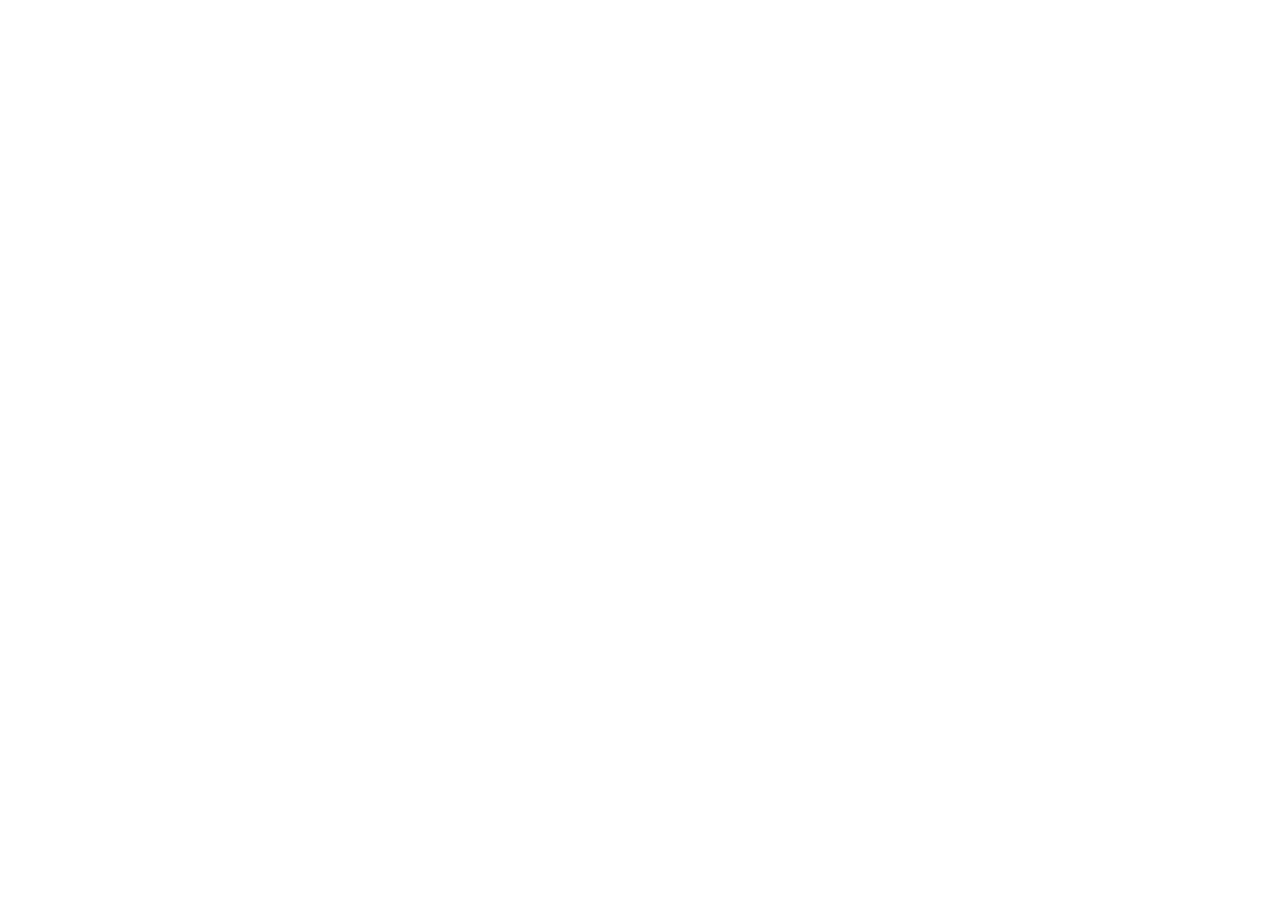
==== commit 193dde6e: "Initial build deploy" ====
--- a/index.html
+++ b/index.html
@@ -1,13 +1,15 @@
 <!DOCTYPE html>
-<html lang="en" data-critters-container>
+<html lang="en" data-theme="light" data-critters-container>
   <head>
     <meta charset="utf-8">
     <title>MovieProject</title>
-    <base href="/">
+    <base href="/movieprojectbuild/">
     <!-- Set initial theme before Angular bootstraps to prevent FOUC -->
 
     <script>
       (function () {
+                document.documentElement.setAttribute("data-theme", 'light');
+
         const storedTheme = localStorage.getItem("Theme");
         const systemPrefersDark = window.matchMedia(
           "(prefers-color-scheme: dark)"
@@ -26,10 +28,13 @@
     <link rel="stylesheet" href="https://cdn.jsdelivr.net/npm/bootstrap-icons@1.11.3/font/bootstrap-icons.css">
 
     <link href="https://cdn.jsdelivr.net/npm/bootstrap@5.3.6/dist/css/bootstrap.min.css" rel="stylesheet">
- 
-  <style>html{--mat-app-background-color:#161215;--mat-app-text-color:#e9e0e4;--mat-app-elevation-shadow-level-0:0px 0px 0px 0px rgba(0, 0, 0, .2), 0px 0px 0px 0px rgba(0, 0, 0, .14), 0px 0px 0px 0px rgba(0, 0, 0, .12);--mat-app-elevation-shadow-level-1:0px 2px 1px -1px rgba(0, 0, 0, .2), 0px 1px 1px 0px rgba(0, 0, 0, .14), 0px 1px 3px 0px rgba(0, 0, 0, .12);--mat-app-elevation-shadow-level-2:0px 3px 1px -2px rgba(0, 0, 0, .2), 0px 2px 2px 0px rgba(0, 0, 0, .14), 0px 1px 5px 0px rgba(0, 0, 0, .12);--mat-app-elevation-shadow-level-3:0px 3px 3px -2px rgba(0, 0, 0, .2), 0px 3px 4px 0px rgba(0, 0, 0, .14), 0px 1px 8px 0px rgba(0, 0, 0, .12);--mat-app-elevation-shadow-level-4:0px 2px 4px -1px rgba(0, 0, 0, .2), 0px 4px 5px 0px rgba(0, 0, 0, .14), 0px 1px 10px 0px rgba(0, 0, 0, .12);--mat-app-elevation-shadow-level-5:0px 3px 5px -1px rgba(0, 0, 0, .2), 0px 5px 8px 0px rgba(0, 0, 0, .14), 0px 1px 14px 0px rgba(0, 0, 0, .12);--mat-app-elevation-shadow-level-6:0px 3px 5px -1px rgba(0, 0, 0, .2), 0px 6px 10px 0px rgba(0, 0, 0, .14), 0px 1px 18px 0px rgba(0, 0, 0, .12);--mat-app-elevation-shadow-level-7:0px 4px 5px -2px rgba(0, 0, 0, .2), 0px 7px 10px 1px rgba(0, 0, 0, .14), 0px 2px 16px 1px rgba(0, 0, 0, .12);--mat-app-elevation-shadow-level-8:0px 5px 5px -3px rgba(0, 0, 0, .2), 0px 8px 10px 1px rgba(0, 0, 0, .14), 0px 3px 14px 2px rgba(0, 0, 0, .12);--mat-app-elevation-shadow-level-9:0px 5px 6px -3px rgba(0, 0, 0, .2), 0px 9px 12px 1px rgba(0, 0, 0, .14), 0px 3px 16px 2px rgba(0, 0, 0, .12);--mat-app-elevation-shadow-level-10:0px 6px 6px -3px rgba(0, 0, 0, .2), 0px 10px 14px 1px rgba(0, 0, 0, .14), 0px 4px 18px 3px rgba(0, 0, 0, .12);--mat-app-elevation-shadow-level-11:0px 6px 7px -4px rgba(0, 0, 0, .2), 0px 11px 15px 1px rgba(0, 0, 0, .14), 0px 4px 20px 3px rgba(0, 0, 0, .12);--mat-app-elevation-shadow-level-12:0px 7px 8px -4px rgba(0, 0, 0, .2), 0px 12px 17px 2px rgba(0, 0, 0, .14), 0px 5px 22px 4px rgba(0, 0, 0, .12);--mat-app-elevation-shadow-level-13:0px 7px 8px -4px rgba(0, 0, 0, .2), 0px 13px 19px 2px rgba(0, 0, 0, .14), 0px 5px 24px 4px rgba(0, 0, 0, .12);--mat-app-elevation-shadow-level-14:0px 7px 9px -4px rgba(0, 0, 0, .2), 0px 14px 21px 2px rgba(0, 0, 0, .14), 0px 5px 26px 4px rgba(0, 0, 0, .12);--mat-app-elevation-shadow-level-15:0px 8px 9px -5px rgba(0, 0, 0, .2), 0px 15px 22px 2px rgba(0, 0, 0, .14), 0px 6px 28px 5px rgba(0, 0, 0, .12);--mat-app-elevation-shadow-level-16:0px 8px 10px -5px rgba(0, 0, 0, .2), 0px 16px 24px 2px rgba(0, 0, 0, .14), 0px 6px 30px 5px rgba(0, 0, 0, .12);--mat-app-elevation-shadow-level-17:0px 8px 11px -5px rgba(0, 0, 0, .2), 0px 17px 26px 2px rgba(0, 0, 0, .14), 0px 6px 32px 5px rgba(0, 0, 0, .12);--mat-app-elevation-shadow-level-18:0px 9px 11px -5px rgba(0, 0, 0, .2), 0px 18px 28px 2px rgba(0, 0, 0, .14), 0px 7px 34px 6px rgba(0, 0, 0, .12);--mat-app-elevation-shadow-level-19:0px 9px 12px -6px rgba(0, 0, 0, .2), 0px 19px 29px 2px rgba(0, 0, 0, .14), 0px 7px 36px 6px rgba(0, 0, 0, .12);--mat-app-elevation-shadow-level-20:0px 10px 13px -6px rgba(0, 0, 0, .2), 0px 20px 31px 3px rgba(0, 0, 0, .14), 0px 8px 38px 7px rgba(0, 0, 0, .12);--mat-app-elevation-shadow-level-21:0px 10px 13px -6px rgba(0, 0, 0, .2), 0px 21px 33px 3px rgba(0, 0, 0, .14), 0px 8px 40px 7px rgba(0, 0, 0, .12);--mat-app-elevation-shadow-level-22:0px 10px 14px -6px rgba(0, 0, 0, .2), 0px 22px 35px 3px rgba(0, 0, 0, .14), 0px 8px 42px 7px rgba(0, 0, 0, .12);--mat-app-elevation-shadow-level-23:0px 11px 14px -7px rgba(0, 0, 0, .2), 0px 23px 36px 3px rgba(0, 0, 0, .14), 0px 9px 44px 8px rgba(0, 0, 0, .12);--mat-app-elevation-shadow-level-24:0px 11px 15px -7px rgba(0, 0, 0, .2), 0px 24px 38px 3px rgba(0, 0, 0, .14), 0px 9px 46px 8px rgba(0, 0, 0, .12);--mat-ripple-color:rgba(233, 224, 228, .1);--mat-option-selected-state-label-text-color:#f7daef;--mat-option-label-text-color:#e9e0e4;--mat-option-hover-state-layer-color:rgba(233, 224, 228, .08);--mat-option-focus-state-layer-color:rgba(233, 224, 228, .12);--mat-option-selected-state-layer-color:#554151;--mat-option-label-text-font:Roboto, sans-serif;--mat-option-label-text-line-height:1.25rem;--mat-option-label-text-size:1rem;--mat-option-label-text-tracking:.006rem;--mat-option-label-text-weight:400;--mat-optgroup-label-text-color:#eedee7;--mat-optgroup-label-text-font:Roboto, sans-serif;--mat-optgroup-label-text-line-height:1.25rem;--mat-optgroup-label-text-size:.875rem;--mat-optgroup-label-text-tracking:.006rem;--mat-optgroup-label-text-weight:500;--mat-full-pseudo-checkbox-selected-icon-color:#ffabf3;--mat-full-pseudo-checkbox-selected-checkmark-color:#5b005b;--mat-full-pseudo-checkbox-unselected-icon-color:#eedee7;--mat-full-pseudo-checkbox-disabled-selected-checkmark-color:#161215;--mat-full-pseudo-checkbox-disabled-unselected-icon-color:rgba(233, 224, 228, .38);--mat-full-pseudo-checkbox-disabled-selected-icon-color:rgba(233, 224, 228, .38);--mat-minimal-pseudo-checkbox-selected-checkmark-color:#ffabf3;--mat-minimal-pseudo-checkbox-disabled-selected-checkmark-color:rgba(233, 224, 228, .38);--mdc-elevated-card-container-color:#1e1a1d;--mdc-elevated-card-container-elevation:0px 2px 1px -1px rgba(0, 0, 0, .2), 0px 1px 1px 0px rgba(0, 0, 0, .14), 0px 1px 3px 0px rgba(0, 0, 0, .12);--mdc-elevated-card-container-shape:12px;--mdc-outlined-card-container-color:#161215;--mdc-outlined-card-outline-color:#4e444b;--mdc-outlined-card-container-elevation:0px 0px 0px 0px rgba(0, 0, 0, .2), 0px 0px 0px 0px rgba(0, 0, 0, .14), 0px 0px 0px 0px rgba(0, 0, 0, .12);--mdc-outlined-card-container-shape:12px;--mdc-outlined-card-outline-width:1px;--mat-card-subtitle-text-color:#e9e0e4;--mat-card-title-text-font:Roboto, sans-serif;--mat-card-title-text-line-height:1.75rem;--mat-card-title-text-size:1.375rem;--mat-card-title-text-tracking:0;--mat-card-title-text-weight:400;--mat-card-subtitle-text-font:Roboto, sans-serif;--mat-card-subtitle-text-line-height:1.5rem;--mat-card-subtitle-text-size:1rem;--mat-card-subtitle-text-tracking:.009rem;--mat-card-subtitle-text-weight:500;--mdc-linear-progress-active-indicator-color:#ffabf3;--mdc-linear-progress-track-color:#4e444b;--mdc-linear-progress-active-indicator-height:4px;--mdc-linear-progress-track-height:4px;--mdc-linear-progress-track-shape:0;--mdc-plain-tooltip-container-color:#e9e0e4;--mdc-plain-tooltip-supporting-text-color:#342f32;--mdc-plain-tooltip-supporting-text-line-height:1rem;--mdc-plain-tooltip-supporting-text-font:Roboto, sans-serif;--mdc-plain-tooltip-supporting-text-size:.75rem;--mdc-plain-tooltip-supporting-text-weight:400;--mdc-plain-tooltip-supporting-text-tracking:.025rem;--mdc-plain-tooltip-container-shape:4px;--mdc-filled-text-field-caret-color:#ffabf3;--mdc-filled-text-field-focus-active-indicator-color:#ffabf3;--mdc-filled-text-field-focus-label-text-color:#ffabf3;--mdc-filled-text-field-container-color:#4e444b;--mdc-filled-text-field-disabled-container-color:rgba(233, 224, 228, .04);--mdc-filled-text-field-label-text-color:#eedee7;--mdc-filled-text-field-hover-label-text-color:#eedee7;--mdc-filled-text-field-disabled-label-text-color:rgba(233, 224, 228, .38);--mdc-filled-text-field-input-text-color:#e9e0e4;--mdc-filled-text-field-disabled-input-text-color:rgba(233, 224, 228, .38);--mdc-filled-text-field-input-text-placeholder-color:#eedee7;--mdc-filled-text-field-error-hover-label-text-color:#ffdad6;--mdc-filled-text-field-error-focus-label-text-color:#ffb4ab;--mdc-filled-text-field-error-label-text-color:#ffb4ab;--mdc-filled-text-field-active-indicator-color:#eedee7;--mdc-filled-text-field-disabled-active-indicator-color:rgba(233, 224, 228, .38);--mdc-filled-text-field-hover-active-indicator-color:#e9e0e4;--mdc-filled-text-field-error-active-indicator-color:#ffb4ab;--mdc-filled-text-field-error-focus-active-indicator-color:#ffb4ab;--mdc-filled-text-field-error-hover-active-indicator-color:#ffdad6;--mdc-filled-text-field-label-text-font:Roboto, sans-serif;--mdc-filled-text-field-label-text-size:1rem;--mdc-filled-text-field-label-text-tracking:.031rem;--mdc-filled-text-field-label-text-weight:400;--mdc-filled-text-field-active-indicator-height:1px;--mdc-filled-text-field-focus-active-indicator-height:2px;--mdc-filled-text-field-container-shape:4px;--mdc-outlined-text-field-caret-color:#ffabf3;--mdc-outlined-text-field-focus-outline-color:#ffabf3;--mdc-outlined-text-field-focus-label-text-color:#ffabf3;--mdc-outlined-text-field-label-text-color:#eedee7;--mdc-outlined-text-field-hover-label-text-color:#e9e0e4;--mdc-outlined-text-field-disabled-label-text-color:rgba(233, 224, 228, .38);--mdc-outlined-text-field-input-text-color:#e9e0e4;--mdc-outlined-text-field-disabled-input-text-color:rgba(233, 224, 228, .38);--mdc-outlined-text-field-input-text-placeholder-color:#eedee7;--mdc-outlined-text-field-error-focus-label-text-color:#ffb4ab;--mdc-outlined-text-field-error-label-text-color:#ffb4ab;--mdc-outlined-text-field-error-hover-label-text-color:#ffdad6;--mdc-outlined-text-field-outline-color:#9a8d95;--mdc-outlined-text-field-disabled-outline-color:rgba(233, 224, 228, .12);--mdc-outlined-text-field-hover-outline-color:#e9e0e4;--mdc-outlined-text-field-error-focus-outline-color:#ffb4ab;--mdc-outlined-text-field-error-hover-outline-color:#ffdad6;--mdc-outlined-text-field-error-outline-color:#ffb4ab;--mdc-outlined-text-field-label-text-font:Roboto, sans-serif;--mdc-outlined-text-field-label-text-size:1rem;--mdc-outlined-text-field-label-text-tracking:.031rem;--mdc-outlined-text-field-label-text-weight:400;--mdc-outlined-text-field-outline-width:1px;--mdc-outlined-text-field-focus-outline-width:2px;--mdc-outlined-text-field-container-shape:4px;--mat-form-field-focus-select-arrow-color:#ffabf3;--mat-form-field-disabled-input-text-placeholder-color:rgba(233, 224, 228, .38);--mat-form-field-state-layer-color:#e9e0e4;--mat-form-field-error-text-color:#ffb4ab;--mat-form-field-select-option-text-color:#1e1a1d;--mat-form-field-select-disabled-option-text-color:rgba(30, 26, 29, .38);--mat-form-field-leading-icon-color:#eedee7;--mat-form-field-disabled-leading-icon-color:rgba(233, 224, 228, .38);--mat-form-field-trailing-icon-color:#eedee7;--mat-form-field-disabled-trailing-icon-color:rgba(233, 224, 228, .38);--mat-form-field-error-focus-trailing-icon-color:#ffb4ab;--mat-form-field-error-hover-trailing-icon-color:#ffdad6;--mat-form-field-error-trailing-icon-color:#ffb4ab;--mat-form-field-enabled-select-arrow-color:#eedee7;--mat-form-field-disabled-select-arrow-color:rgba(233, 224, 228, .38);--mat-form-field-hover-state-layer-opacity:.08;--mat-form-field-container-text-font:Roboto, sans-serif;--mat-form-field-container-text-line-height:1.5rem;--mat-form-field-container-text-size:1rem;--mat-form-field-container-text-tracking:.031rem;--mat-form-field-container-text-weight:400;--mat-form-field-subscript-text-font:Roboto, sans-serif;--mat-form-field-subscript-text-line-height:1rem;--mat-form-field-subscript-text-size:.75rem;--mat-form-field-subscript-text-tracking:.025rem;--mat-form-field-subscript-text-weight:400;--mat-form-field-container-height:56px;--mat-form-field-filled-label-display:block;--mat-form-field-container-vertical-padding:16px;--mat-form-field-filled-with-label-container-padding-top:24px;--mat-form-field-filled-with-label-container-padding-bottom:8px;--mat-form-field-focus-state-layer-opacity:0;--mat-select-panel-background-color:#231e22;--mat-select-enabled-trigger-text-color:#e9e0e4;--mat-select-disabled-trigger-text-color:rgba(233, 224, 228, .38);--mat-select-placeholder-text-color:#eedee7;--mat-select-enabled-arrow-color:#eedee7;--mat-select-disabled-arrow-color:rgba(233, 224, 228, .38);--mat-select-focused-arrow-color:#ffabf3;--mat-select-invalid-arrow-color:#ffb4ab;--mat-select-trigger-text-font:Roboto, sans-serif;--mat-select-trigger-text-line-height:1.5rem;--mat-select-trigger-text-size:1rem;--mat-select-trigger-text-tracking:.031rem;--mat-select-trigger-text-weight:400;--mat-select-arrow-transform:translateY(-8px);--mat-select-container-elevation-shadow:0px 3px 1px -2px rgba(0, 0, 0, .2), 0px 2px 2px 0px rgba(0, 0, 0, .14), 0px 1px 5px 0px rgba(0, 0, 0, .12);--mat-autocomplete-background-color:#231e22;--mat-autocomplete-container-shape:4px;--mat-autocomplete-container-elevation-shadow:0px 3px 1px -2px rgba(0, 0, 0, .2), 0px 2px 2px 0px rgba(0, 0, 0, .14), 0px 1px 5px 0px rgba(0, 0, 0, .12);--mdc-dialog-container-color:#161215;--mdc-dialog-subhead-color:#e9e0e4;--mdc-dialog-supporting-text-color:#eedee7;--mdc-dialog-subhead-font:Roboto, sans-serif;--mdc-dialog-subhead-line-height:2rem;--mdc-dialog-subhead-size:1.5rem;--mdc-dialog-subhead-weight:400;--mdc-dialog-subhead-tracking:0;--mdc-dialog-supporting-text-font:Roboto, sans-serif;--mdc-dialog-supporting-text-line-height:1.25rem;--mdc-dialog-supporting-text-size:.875rem;--mdc-dialog-supporting-text-weight:400;--mdc-dialog-supporting-text-tracking:.016rem;--mdc-dialog-container-shape:28px;--mat-dialog-container-elevation-shadow:none;--mat-dialog-container-max-width:560px;--mat-dialog-container-small-max-width:calc(100vw - 32px) ;--mat-dialog-container-min-width:280px;--mat-dialog-actions-alignment:flex-end;--mat-dialog-actions-padding:16px 24px;--mat-dialog-content-padding:20px 24px;--mat-dialog-with-actions-content-padding:20px 24px 0;--mat-dialog-headline-padding:6px 24px 13px;--mdc-chip-outline-color:#9a8d95;--mdc-chip-disabled-outline-color:rgba(233, 224, 228, .12);--mdc-chip-focus-outline-color:#eedee7;--mdc-chip-hover-state-layer-opacity:.08;--mdc-chip-selected-hover-state-layer-opacity:.08;--mdc-chip-disabled-label-text-color:rgba(233, 224, 228, .38);--mdc-chip-elevated-selected-container-color:#554151;--mdc-chip-flat-disabled-selected-container-color:rgba(233, 224, 228, .12);--mdc-chip-focus-state-layer-color:#eedee7;--mdc-chip-hover-state-layer-color:#eedee7;--mdc-chip-selected-hover-state-layer-color:#f7daef;--mdc-chip-focus-state-layer-opacity:.12;--mdc-chip-selected-focus-state-layer-color:#f7daef;--mdc-chip-selected-focus-state-layer-opacity:.12;--mdc-chip-label-text-color:#eedee7;--mdc-chip-selected-label-text-color:#f7daef;--mdc-chip-with-icon-icon-color:#eedee7;--mdc-chip-with-icon-disabled-icon-color:#e9e0e4;--mdc-chip-with-icon-selected-icon-color:#f7daef;--mdc-chip-with-trailing-icon-disabled-trailing-icon-color:#e9e0e4;--mdc-chip-with-trailing-icon-trailing-icon-color:#eedee7;--mdc-chip-label-text-font:Roboto, sans-serif;--mdc-chip-label-text-line-height:1.25rem;--mdc-chip-label-text-size:.875rem;--mdc-chip-label-text-tracking:.006rem;--mdc-chip-label-text-weight:500;--mdc-chip-container-height:32px;--mdc-chip-container-shape-radius:8px;--mdc-chip-with-avatar-avatar-shape-radius:24px;--mdc-chip-with-avatar-avatar-size:24px;--mdc-chip-with-icon-icon-size:18px;--mdc-chip-outline-width:1px;--mdc-chip-with-avatar-disabled-avatar-opacity:.38;--mdc-chip-flat-selected-outline-width:0;--mdc-chip-with-trailing-icon-disabled-trailing-icon-opacity:.38;--mdc-chip-with-icon-disabled-icon-opacity:.38;--mdc-chip-elevated-container-color:transparent;--mat-chip-trailing-action-state-layer-color:#eedee7;--mat-chip-selected-trailing-action-state-layer-color:#f7daef;--mat-chip-trailing-action-hover-state-layer-opacity:.08;--mat-chip-trailing-action-focus-state-layer-opacity:.12;--mat-chip-selected-disabled-trailing-icon-color:#e9e0e4;--mat-chip-selected-trailing-icon-color:#f7daef;--mat-chip-disabled-container-opacity:1;--mat-chip-trailing-action-opacity:1;--mat-chip-trailing-action-focus-opacity:1;--mdc-switch-selected-focus-state-layer-opacity:.12;--mdc-switch-selected-hover-state-layer-opacity:.08;--mdc-switch-selected-pressed-state-layer-opacity:.12;--mdc-switch-unselected-focus-state-layer-opacity:.12;--mdc-switch-unselected-hover-state-layer-opacity:.08;--mdc-switch-unselected-pressed-state-layer-opacity:.12;--mdc-switch-selected-focus-state-layer-color:#ffabf3;--mdc-switch-selected-handle-color:#5b005b;--mdc-switch-selected-hover-state-layer-color:#ffabf3;--mdc-switch-selected-pressed-state-layer-color:#ffabf3;--mdc-switch-selected-focus-handle-color:#810081;--mdc-switch-selected-hover-handle-color:#810081;--mdc-switch-selected-pressed-handle-color:#810081;--mdc-switch-selected-focus-track-color:#ffabf3;--mdc-switch-selected-hover-track-color:#ffabf3;--mdc-switch-selected-pressed-track-color:#ffabf3;--mdc-switch-selected-track-color:#ffabf3;--mdc-switch-disabled-selected-handle-color:#161215;--mdc-switch-disabled-selected-icon-color:#e9e0e4;--mdc-switch-disabled-selected-track-color:#e9e0e4;--mdc-switch-disabled-unselected-handle-color:#e9e0e4;--mdc-switch-disabled-unselected-icon-color:#4e444b;--mdc-switch-disabled-unselected-track-color:#4e444b;--mdc-switch-selected-icon-color:#ffd7f5;--mdc-switch-unselected-focus-handle-color:#eedee7;--mdc-switch-unselected-focus-state-layer-color:#e9e0e4;--mdc-switch-unselected-focus-track-color:#4e444b;--mdc-switch-unselected-handle-color:#9a8d95;--mdc-switch-unselected-hover-handle-color:#eedee7;--mdc-switch-unselected-hover-state-layer-color:#e9e0e4;--mdc-switch-unselected-hover-track-color:#4e444b;--mdc-switch-unselected-icon-color:#4e444b;--mdc-switch-unselected-pressed-handle-color:#eedee7;--mdc-switch-unselected-pressed-state-layer-color:#e9e0e4;--mdc-switch-unselected-pressed-track-color:#4e444b;--mdc-switch-unselected-track-color:#4e444b;--mdc-switch-disabled-selected-icon-opacity:.38;--mdc-switch-disabled-track-opacity:.12;--mdc-switch-disabled-unselected-icon-opacity:.38;--mdc-switch-handle-shape:9999px;--mdc-switch-selected-icon-size:16px;--mdc-switch-track-height:32px;--mdc-switch-track-shape:9999px;--mdc-switch-track-width:52px;--mdc-switch-unselected-icon-size:16px;--mdc-switch-state-layer-size:40px;--mat-switch-track-outline-color:#9a8d95;--mat-switch-disabled-unselected-track-outline-color:#e9e0e4;--mat-switch-label-text-color:#e9e0e4;--mat-switch-label-text-font:Roboto, sans-serif;--mat-switch-label-text-line-height:1.25rem;--mat-switch-label-text-size:.875rem;--mat-switch-label-text-tracking:.016rem;--mat-switch-label-text-weight:400;--mat-switch-disabled-selected-handle-opacity:1;--mat-switch-disabled-unselected-handle-opacity:.38;--mat-switch-unselected-handle-size:16px;--mat-switch-selected-handle-size:24px;--mat-switch-pressed-handle-size:28px;--mat-switch-with-icon-handle-size:24px;--mat-switch-selected-handle-horizontal-margin:0 24px;--mat-switch-selected-with-icon-handle-horizontal-margin:0 24px;--mat-switch-selected-pressed-handle-horizontal-margin:0 22px;--mat-switch-unselected-handle-horizontal-margin:0 8px;--mat-switch-unselected-with-icon-handle-horizontal-margin:0 4px;--mat-switch-unselected-pressed-handle-horizontal-margin:0 2px;--mat-switch-visible-track-opacity:1;--mat-switch-hidden-track-opacity:0;--mat-switch-visible-track-transition:opacity 75ms;--mat-switch-hidden-track-transition:opacity 75ms;--mat-switch-track-outline-width:2px;--mat-switch-selected-track-outline-width:2px;--mat-switch-selected-track-outline-color:transparent;--mat-switch-disabled-unselected-track-outline-width:2px;--mdc-radio-disabled-selected-icon-color:#e9e0e4;--mdc-radio-disabled-unselected-icon-color:#e9e0e4;--mdc-radio-unselected-hover-icon-color:#e9e0e4;--mdc-radio-unselected-focus-icon-color:#e9e0e4;--mdc-radio-unselected-icon-color:#eedee7;--mdc-radio-unselected-pressed-icon-color:#e9e0e4;--mdc-radio-selected-focus-icon-color:#ffabf3;--mdc-radio-selected-hover-icon-color:#ffabf3;--mdc-radio-selected-icon-color:#ffabf3;--mdc-radio-selected-pressed-icon-color:#ffabf3;--mdc-radio-state-layer-size:40px;--mdc-radio-disabled-selected-icon-opacity:.38;--mdc-radio-disabled-unselected-icon-opacity:.38;--mat-radio-ripple-color:#e9e0e4;--mat-radio-checked-ripple-color:#ffabf3;--mat-radio-disabled-label-color:rgba(233, 224, 228, .38);--mat-radio-label-text-color:#e9e0e4;--mat-radio-label-text-font:Roboto, sans-serif;--mat-radio-label-text-line-height:1.25rem;--mat-radio-label-text-size:.875rem;--mat-radio-label-text-tracking:.016rem;--mat-radio-label-text-weight:400;--mat-radio-touch-target-display:block;--mdc-slider-handle-elevation:0px 2px 1px -1px rgba(0, 0, 0, .2), 0px 1px 1px 0px rgba(0, 0, 0, .14), 0px 1px 3px 0px rgba(0, 0, 0, .12);--mdc-slider-handle-color:#ffabf3;--mdc-slider-focus-handle-color:#ffabf3;--mdc-slider-hover-handle-color:#ffabf3;--mdc-slider-active-track-color:#ffabf3;--mdc-slider-inactive-track-color:#4e444b;--mdc-slider-with-tick-marks-inactive-container-color:#eedee7;--mdc-slider-with-tick-marks-active-container-color:#5b005b;--mdc-slider-disabled-active-track-color:#e9e0e4;--mdc-slider-disabled-handle-color:#e9e0e4;--mdc-slider-disabled-inactive-track-color:#e9e0e4;--mdc-slider-label-container-color:#ffabf3;--mdc-slider-label-label-text-color:#5b005b;--mdc-slider-with-overlap-handle-outline-color:#5b005b;--mdc-slider-with-tick-marks-disabled-container-color:#e9e0e4;--mdc-slider-label-label-text-font:Roboto, sans-serif;--mdc-slider-label-label-text-size:.75rem;--mdc-slider-label-label-text-line-height:1rem;--mdc-slider-label-label-text-tracking:.031rem;--mdc-slider-label-label-text-weight:500;--mdc-slider-active-track-height:4px;--mdc-slider-active-track-shape:9999px;--mdc-slider-handle-height:20px;--mdc-slider-handle-shape:9999px;--mdc-slider-handle-width:20px;--mdc-slider-inactive-track-height:4px;--mdc-slider-inactive-track-shape:9999px;--mdc-slider-with-overlap-handle-outline-width:1px;--mdc-slider-with-tick-marks-active-container-opacity:.38;--mdc-slider-with-tick-marks-container-shape:9999px;--mdc-slider-with-tick-marks-container-size:2px;--mdc-slider-with-tick-marks-inactive-container-opacity:.38;--mat-slider-ripple-color:#ffabf3;--mat-slider-hover-state-layer-color:rgba(255, 171, 243, .05);--mat-slider-focus-state-layer-color:rgba(255, 171, 243, .2);--mat-slider-value-indicator-width:28px;--mat-slider-value-indicator-height:28px;--mat-slider-value-indicator-caret-display:none;--mat-slider-value-indicator-border-radius:50% 50% 50% 0;--mat-slider-value-indicator-padding:0;--mat-slider-value-indicator-text-transform:rotate(45deg);--mat-slider-value-indicator-container-transform:translateX(-50%) rotate(-45deg);--mat-slider-value-indicator-opacity:1;--mat-menu-item-label-text-color:#e9e0e4;--mat-menu-item-icon-color:#eedee7;--mat-menu-item-hover-state-layer-color:rgba(233, 224, 228, .08);--mat-menu-item-focus-state-layer-color:rgba(233, 224, 228, .12);--mat-menu-container-color:#231e22;--mat-menu-divider-color:#4e444b;--mat-menu-item-label-text-font:Roboto, sans-serif;--mat-menu-item-label-text-size:.875rem;--mat-menu-item-label-text-tracking:.006rem;--mat-menu-item-label-text-line-height:1.25rem;--mat-menu-item-label-text-weight:500;--mat-menu-container-shape:4px;--mat-menu-divider-bottom-spacing:8px;--mat-menu-divider-top-spacing:8px;--mat-menu-item-spacing:12px;--mat-menu-item-icon-size:24px;--mat-menu-item-leading-spacing:12px;--mat-menu-item-trailing-spacing:12px;--mat-menu-item-with-icon-leading-spacing:12px;--mat-menu-item-with-icon-trailing-spacing:12px;--mat-menu-base-elevation-level:2;--mdc-list-list-item-container-color:transparent;--mdc-list-list-item-leading-avatar-color:#810081;--mdc-list-list-item-disabled-state-layer-color:#e9e0e4;--mdc-list-list-item-disabled-state-layer-opacity:.12;--mdc-list-list-item-label-text-color:#e9e0e4;--mdc-list-list-item-supporting-text-color:#eedee7;--mdc-list-list-item-leading-icon-color:#eedee7;--mdc-list-list-item-trailing-supporting-text-color:#eedee7;--mdc-list-list-item-trailing-icon-color:#eedee7;--mdc-list-list-item-selected-trailing-icon-color:#ffabf3;--mdc-list-list-item-disabled-label-text-color:#e9e0e4;--mdc-list-list-item-disabled-leading-icon-color:#e9e0e4;--mdc-list-list-item-disabled-trailing-icon-color:#e9e0e4;--mdc-list-list-item-hover-label-text-color:#e9e0e4;--mdc-list-list-item-focus-label-text-color:#e9e0e4;--mdc-list-list-item-hover-state-layer-color:#e9e0e4;--mdc-list-list-item-hover-state-layer-opacity:.08;--mdc-list-list-item-focus-state-layer-color:#e9e0e4;--mdc-list-list-item-focus-state-layer-opacity:.12;--mdc-list-list-item-label-text-font:Roboto, sans-serif;--mdc-list-list-item-label-text-line-height:1.5rem;--mdc-list-list-item-label-text-size:1rem;--mdc-list-list-item-label-text-tracking:.031rem;--mdc-list-list-item-label-text-weight:400;--mdc-list-list-item-supporting-text-font:Roboto, sans-serif;--mdc-list-list-item-supporting-text-line-height:1.25rem;--mdc-list-list-item-supporting-text-size:.875rem;--mdc-list-list-item-supporting-text-tracking:.016rem;--mdc-list-list-item-supporting-text-weight:400;--mdc-list-list-item-trailing-supporting-text-font:Roboto, sans-serif;--mdc-list-list-item-trailing-supporting-text-line-height:1rem;--mdc-list-list-item-trailing-supporting-text-size:.688rem;--mdc-list-list-item-trailing-supporting-text-tracking:.031rem;--mdc-list-list-item-trailing-supporting-text-weight:500;--mdc-list-list-item-one-line-container-height:48px;--mdc-list-list-item-two-line-container-height:64px;--mdc-list-list-item-three-line-container-height:88px;--mdc-list-list-item-container-shape:0;--mdc-list-list-item-leading-avatar-shape:9999px;--mdc-list-list-item-leading-icon-size:24px;--mdc-list-list-item-leading-avatar-size:40px;--mdc-list-list-item-trailing-icon-size:24px;--mdc-list-list-item-disabled-label-text-opacity:.3;--mdc-list-list-item-disabled-leading-icon-opacity:.38;--mdc-list-list-item-disabled-trailing-icon-opacity:.38;--mat-list-active-indicator-color:#554151;--mat-list-list-item-leading-icon-start-space:16px;--mat-list-list-item-leading-icon-end-space:16px;--mat-list-active-indicator-shape:9999px;--mat-paginator-container-text-color:#e9e0e4;--mat-paginator-container-background-color:#161215;--mat-paginator-enabled-icon-color:#eedee7;--mat-paginator-disabled-icon-color:rgba(233, 224, 228, .38);--mat-paginator-container-text-font:Roboto, sans-serif;--mat-paginator-container-text-line-height:1rem;--mat-paginator-container-text-size:.75rem;--mat-paginator-container-text-tracking:.025rem;--mat-paginator-container-text-weight:400;--mat-paginator-select-trigger-text-size:.75rem;--mat-paginator-container-size:56px;--mat-paginator-form-field-container-height:40px;--mat-paginator-form-field-container-vertical-padding:8px;--mat-paginator-touch-target-display:block;--mdc-secondary-navigation-tab-container-height:48px;--mdc-tab-indicator-active-indicator-color:#ffabf3;--mdc-tab-indicator-active-indicator-height:2px;--mdc-tab-indicator-active-indicator-shape:0;--mat-tab-header-divider-color:#4e444b;--mat-tab-header-pagination-icon-color:#e9e0e4;--mat-tab-header-inactive-label-text-color:#e9e0e4;--mat-tab-header-active-label-text-color:#e9e0e4;--mat-tab-header-active-ripple-color:#e9e0e4;--mat-tab-header-inactive-ripple-color:#e9e0e4;--mat-tab-header-inactive-focus-label-text-color:#e9e0e4;--mat-tab-header-inactive-hover-label-text-color:#e9e0e4;--mat-tab-header-active-focus-label-text-color:#e9e0e4;--mat-tab-header-active-hover-label-text-color:#e9e0e4;--mat-tab-header-active-focus-indicator-color:#ffabf3;--mat-tab-header-active-hover-indicator-color:#ffabf3;--mat-tab-header-label-text-font:Roboto, sans-serif;--mat-tab-header-label-text-size:.875rem;--mat-tab-header-label-text-tracking:.006rem;--mat-tab-header-label-text-line-height:1.25rem;--mat-tab-header-label-text-weight:500;--mat-tab-header-divider-height:1px;--mdc-checkbox-disabled-selected-checkmark-color:#161215;--mdc-checkbox-selected-focus-state-layer-opacity:.12;--mdc-checkbox-selected-hover-state-layer-opacity:.08;--mdc-checkbox-selected-pressed-state-layer-opacity:.12;--mdc-checkbox-unselected-focus-state-layer-opacity:.12;--mdc-checkbox-unselected-hover-state-layer-opacity:.08;--mdc-checkbox-unselected-pressed-state-layer-opacity:.12;--mdc-checkbox-selected-pressed-icon-color:#ffabf3;--mdc-checkbox-disabled-selected-icon-color:rgba(233, 224, 228, .38);--mdc-checkbox-disabled-unselected-icon-color:rgba(233, 224, 228, .38);--mdc-checkbox-selected-checkmark-color:#5b005b;--mdc-checkbox-selected-focus-icon-color:#ffabf3;--mdc-checkbox-selected-hover-icon-color:#ffabf3;--mdc-checkbox-selected-icon-color:#ffabf3;--mdc-checkbox-unselected-focus-icon-color:#e9e0e4;--mdc-checkbox-unselected-hover-icon-color:#e9e0e4;--mdc-checkbox-unselected-icon-color:#eedee7;--mdc-checkbox-selected-focus-state-layer-color:#ffabf3;--mdc-checkbox-selected-hover-state-layer-color:#ffabf3;--mdc-checkbox-selected-pressed-state-layer-color:#e9e0e4;--mdc-checkbox-unselected-focus-state-layer-color:#e9e0e4;--mdc-checkbox-unselected-hover-state-layer-color:#e9e0e4;--mdc-checkbox-unselected-pressed-state-layer-color:#ffabf3;--mdc-checkbox-state-layer-size:40px;--mat-checkbox-disabled-label-color:rgba(233, 224, 228, .38);--mat-checkbox-label-text-color:#e9e0e4;--mat-checkbox-label-text-font:Roboto, sans-serif;--mat-checkbox-label-text-line-height:1.25rem;--mat-checkbox-label-text-size:.875rem;--mat-checkbox-label-text-tracking:.016rem;--mat-checkbox-label-text-weight:400;--mat-checkbox-touch-target-display:block;--mdc-text-button-label-text-color:#ffabf3;--mdc-text-button-disabled-label-text-color:rgba(233, 224, 228, .38);--mdc-text-button-label-text-font:Roboto, sans-serif;--mdc-text-button-label-text-size:.875rem;--mdc-text-button-label-text-tracking:.006rem;--mdc-text-button-label-text-weight:500;--mdc-text-button-container-height:40px;--mdc-text-button-container-shape:9999px;--mdc-protected-button-container-elevation-shadow:0px 2px 1px -1px rgba(0, 0, 0, .2), 0px 1px 1px 0px rgba(0, 0, 0, .14), 0px 1px 3px 0px rgba(0, 0, 0, .12);--mdc-protected-button-disabled-container-elevation-shadow:0px 0px 0px 0px rgba(0, 0, 0, .2), 0px 0px 0px 0px rgba(0, 0, 0, .14), 0px 0px 0px 0px rgba(0, 0, 0, .12);--mdc-protected-button-focus-container-elevation-shadow:0px 2px 1px -1px rgba(0, 0, 0, .2), 0px 1px 1px 0px rgba(0, 0, 0, .14), 0px 1px 3px 0px rgba(0, 0, 0, .12);--mdc-protected-button-hover-container-elevation-shadow:0px 3px 3px -2px rgba(0, 0, 0, .2), 0px 3px 4px 0px rgba(0, 0, 0, .14), 0px 1px 8px 0px rgba(0, 0, 0, .12);--mdc-protected-button-pressed-container-elevation-shadow:0px 2px 1px -1px rgba(0, 0, 0, .2), 0px 1px 1px 0px rgba(0, 0, 0, .14), 0px 1px 3px 0px rgba(0, 0, 0, .12);--mdc-protected-button-container-color:#161215;--mdc-protected-button-label-text-color:#ffabf3;--mdc-protected-button-disabled-container-color:rgba(233, 224, 228, .12);--mdc-protected-button-disabled-label-text-color:rgba(233, 224, 228, .38);--mdc-protected-button-label-text-font:Roboto, sans-serif;--mdc-protected-button-label-text-size:.875rem;--mdc-protected-button-label-text-tracking:.006rem;--mdc-protected-button-label-text-weight:500;--mdc-protected-button-container-height:40px;--mdc-protected-button-container-shape:9999px;--mdc-filled-button-container-color:#ffabf3;--mdc-filled-button-label-text-color:#5b005b;--mdc-filled-button-disabled-container-color:rgba(233, 224, 228, .12);--mdc-filled-button-disabled-label-text-color:rgba(233, 224, 228, .38);--mdc-filled-button-label-text-font:Roboto, sans-serif;--mdc-filled-button-label-text-size:.875rem;--mdc-filled-button-label-text-tracking:.006rem;--mdc-filled-button-label-text-weight:500;--mdc-filled-button-container-height:40px;--mdc-filled-button-container-shape:9999px;--mdc-outlined-button-disabled-outline-color:rgba(233, 224, 228, .12);--mdc-outlined-button-disabled-label-text-color:rgba(233, 224, 228, .38);--mdc-outlined-button-label-text-color:#ffabf3;--mdc-outlined-button-outline-color:#9a8d95;--mdc-outlined-button-label-text-font:Roboto, sans-serif;--mdc-outlined-button-label-text-size:.875rem;--mdc-outlined-button-label-text-tracking:.006rem;--mdc-outlined-button-label-text-weight:500;--mdc-outlined-button-container-height:40px;--mdc-outlined-button-outline-width:1px;--mdc-outlined-button-container-shape:9999px;--mat-text-button-state-layer-color:#ffabf3;--mat-text-button-disabled-state-layer-color:#eedee7;--mat-text-button-ripple-color:rgba(255, 171, 243, .12);--mat-text-button-hover-state-layer-opacity:.08;--mat-text-button-focus-state-layer-opacity:.12;--mat-text-button-pressed-state-layer-opacity:.12;--mat-text-button-touch-target-display:block;--mat-text-button-horizontal-padding:12px;--mat-text-button-with-icon-horizontal-padding:16px;--mat-text-button-icon-spacing:8px;--mat-text-button-icon-offset:-4px;--mat-protected-button-state-layer-color:#ffabf3;--mat-protected-button-disabled-state-layer-color:#eedee7;--mat-protected-button-ripple-color:rgba(255, 171, 243, .12);--mat-protected-button-hover-state-layer-opacity:.08;--mat-protected-button-focus-state-layer-opacity:.12;--mat-protected-button-pressed-state-layer-opacity:.12;--mat-protected-button-touch-target-display:block;--mat-protected-button-horizontal-padding:24px;--mat-protected-button-icon-spacing:8px;--mat-protected-button-icon-offset:-8px;--mat-filled-button-state-layer-color:#5b005b;--mat-filled-button-disabled-state-layer-color:#eedee7;--mat-filled-button-ripple-color:rgba(91, 0, 91, .12);--mat-filled-button-hover-state-layer-opacity:.08;--mat-filled-button-focus-state-layer-opacity:.12;--mat-filled-button-pressed-state-layer-opacity:.12;--mat-filled-button-touch-target-display:block;--mat-filled-button-horizontal-padding:24px;--mat-filled-button-icon-spacing:8px;--mat-filled-button-icon-offset:-8px;--mat-outlined-button-state-layer-color:#ffabf3;--mat-outlined-button-disabled-state-layer-color:#eedee7;--mat-outlined-button-ripple-color:rgba(255, 171, 243, .12);--mat-outlined-button-hover-state-layer-opacity:.08;--mat-outlined-button-focus-state-layer-opacity:.12;--mat-outlined-button-pressed-state-layer-opacity:.12;--mat-outlined-button-touch-target-display:block;--mat-outlined-button-horizontal-padding:24px;--mat-outlined-button-icon-spacing:8px;--mat-outlined-button-icon-offset:-8px;--mdc-icon-button-icon-color:#eedee7;--mdc-icon-button-disabled-icon-color:rgba(233, 224, 228, .38);--mdc-icon-button-state-layer-size:40px;--mdc-icon-button-icon-size:24px;--mat-icon-button-state-layer-color:#eedee7;--mat-icon-button-disabled-state-layer-color:#eedee7;--mat-icon-button-ripple-color:rgba(238, 222, 231, .12);--mat-icon-button-hover-state-layer-opacity:.08;--mat-icon-button-focus-state-layer-opacity:.12;--mat-icon-button-pressed-state-layer-opacity:.12;--mat-icon-button-touch-target-display:block;--mdc-extended-fab-container-elevation-shadow:0px 3px 5px -1px rgba(0, 0, 0, .2), 0px 6px 10px 0px rgba(0, 0, 0, .14), 0px 1px 18px 0px rgba(0, 0, 0, .12);--mdc-extended-fab-focus-container-elevation-shadow:0px 3px 5px -1px rgba(0, 0, 0, .2), 0px 6px 10px 0px rgba(0, 0, 0, .14), 0px 1px 18px 0px rgba(0, 0, 0, .12);--mdc-extended-fab-hover-container-elevation-shadow:0px 5px 5px -3px rgba(0, 0, 0, .2), 0px 8px 10px 1px rgba(0, 0, 0, .14), 0px 3px 14px 2px rgba(0, 0, 0, .12);--mdc-extended-fab-pressed-container-elevation-shadow:0px 3px 5px -1px rgba(0, 0, 0, .2), 0px 6px 10px 0px rgba(0, 0, 0, .14), 0px 1px 18px 0px rgba(0, 0, 0, .12);--mdc-extended-fab-label-text-font:Roboto, sans-serif;--mdc-extended-fab-label-text-size:.875rem;--mdc-extended-fab-label-text-tracking:.006rem;--mdc-extended-fab-label-text-weight:500;--mdc-extended-fab-container-height:56px;--mdc-extended-fab-container-shape:16px;--mdc-fab-container-elevation-shadow:0px 3px 5px -1px rgba(0, 0, 0, .2), 0px 6px 10px 0px rgba(0, 0, 0, .14), 0px 1px 18px 0px rgba(0, 0, 0, .12);--mdc-fab-focus-container-elevation-shadow:0px 3px 5px -1px rgba(0, 0, 0, .2), 0px 6px 10px 0px rgba(0, 0, 0, .14), 0px 1px 18px 0px rgba(0, 0, 0, .12);--mdc-fab-hover-container-elevation-shadow:0px 5px 5px -3px rgba(0, 0, 0, .2), 0px 8px 10px 1px rgba(0, 0, 0, .14), 0px 3px 14px 2px rgba(0, 0, 0, .12);--mdc-fab-pressed-container-elevation-shadow:0px 3px 5px -1px rgba(0, 0, 0, .2), 0px 6px 10px 0px rgba(0, 0, 0, .14), 0px 1px 18px 0px rgba(0, 0, 0, .12);--mdc-fab-container-color:#810081;--mdc-fab-container-shape:16px;--mdc-fab-small-container-elevation-shadow:0px 3px 5px -1px rgba(0, 0, 0, .2), 0px 6px 10px 0px rgba(0, 0, 0, .14), 0px 1px 18px 0px rgba(0, 0, 0, .12);--mdc-fab-small-focus-container-elevation-shadow:0px 3px 5px -1px rgba(0, 0, 0, .2), 0px 6px 10px 0px rgba(0, 0, 0, .14), 0px 1px 18px 0px rgba(0, 0, 0, .12);--mdc-fab-small-hover-container-elevation-shadow:0px 5px 5px -3px rgba(0, 0, 0, .2), 0px 8px 10px 1px rgba(0, 0, 0, .14), 0px 3px 14px 2px rgba(0, 0, 0, .12);--mdc-fab-small-pressed-container-elevation-shadow:0px 3px 5px -1px rgba(0, 0, 0, .2), 0px 6px 10px 0px rgba(0, 0, 0, .14), 0px 1px 18px 0px rgba(0, 0, 0, .12);--mdc-fab-small-container-color:#810081;--mdc-fab-small-container-shape:12px;--mat-fab-foreground-color:#ffd7f5;--mat-fab-state-layer-color:#ffd7f5;--mat-fab-ripple-color:rgba(255, 215, 245, .12);--mat-fab-hover-state-layer-opacity:.08;--mat-fab-focus-state-layer-opacity:.12;--mat-fab-pressed-state-layer-opacity:.12;--mat-fab-disabled-state-container-color:rgba(233, 224, 228, .12);--mat-fab-disabled-state-foreground-color:rgba(233, 224, 228, .38);--mat-fab-touch-target-display:block;--mat-fab-small-foreground-color:#ffd7f5;--mat-fab-small-state-layer-color:#ffd7f5;--mat-fab-small-ripple-color:rgba(255, 215, 245, .12);--mat-fab-small-hover-state-layer-opacity:.08;--mat-fab-small-focus-state-layer-opacity:.12;--mat-fab-small-pressed-state-layer-opacity:.12;--mat-fab-small-disabled-state-container-color:rgba(233, 224, 228, .12);--mat-fab-small-disabled-state-foreground-color:rgba(233, 224, 228, .38);--mdc-snackbar-container-color:#e9e0e4;--mdc-snackbar-supporting-text-color:#342f32;--mdc-snackbar-supporting-text-font:Roboto, sans-serif;--mdc-snackbar-supporting-text-line-height:1.25rem;--mdc-snackbar-supporting-text-size:.875rem;--mdc-snackbar-supporting-text-weight:400;--mdc-snackbar-container-shape:4px;--mat-snack-bar-button-color:#a900a9;--mat-table-background-color:#161215;--mat-table-header-headline-color:#e9e0e4;--mat-table-row-item-label-text-color:#e9e0e4;--mat-table-row-item-outline-color:#9a8d95;--mat-table-header-headline-font:Roboto, sans-serif;--mat-table-header-headline-line-height:1.25rem;--mat-table-header-headline-size:.875rem;--mat-table-header-headline-weight:500;--mat-table-header-headline-tracking:.006rem;--mat-table-row-item-label-text-font:Roboto, sans-serif;--mat-table-row-item-label-text-line-height:1.25rem;--mat-table-row-item-label-text-size:.875rem;--mat-table-row-item-label-text-weight:400;--mat-table-row-item-label-text-tracking:.016rem;--mat-table-footer-supporting-text-font:Roboto, sans-serif;--mat-table-footer-supporting-text-line-height:1.25rem;--mat-table-footer-supporting-text-size:.875rem;--mat-table-footer-supporting-text-weight:400;--mat-table-footer-supporting-text-tracking:.016rem;--mat-table-header-container-height:56px;--mat-table-footer-container-height:52px;--mat-table-row-item-container-height:52px;--mat-table-row-item-outline-width:1px;--mdc-circular-progress-active-indicator-color:#ffabf3;--mdc-circular-progress-active-indicator-width:4px;--mdc-circular-progress-size:48px;--mat-badge-background-color:#ffb4ab;--mat-badge-text-color:#690005;--mat-badge-disabled-state-background-color:rgba(255, 180, 171, .38);--mat-badge-disabled-state-text-color:#690005;--mat-badge-text-font:Roboto, sans-serif;--mat-badge-text-size:.688rem;--mat-badge-text-weight:500;--mat-badge-large-size-text-size:.688rem;--mat-badge-container-shape:9999px;--mat-badge-container-size:16px;--mat-badge-small-size-container-size:6px;--mat-badge-large-size-container-size:16px;--mat-badge-legacy-container-size:unset;--mat-badge-legacy-small-size-container-size:unset;--mat-badge-legacy-large-size-container-size:unset;--mat-badge-container-offset:-12px 0;--mat-badge-small-size-container-offset:-6px 0;--mat-badge-large-size-container-offset:-12px 0;--mat-badge-container-overlap-offset:-12px;--mat-badge-small-size-container-overlap-offset:-6px;--mat-badge-large-size-container-overlap-offset:-12px;--mat-badge-container-padding:0 4px;--mat-badge-small-size-container-padding:0;--mat-badge-large-size-container-padding:0 4px;--mat-badge-line-height:16px;--mat-badge-small-size-text-size:0;--mat-badge-small-size-line-height:6px;--mat-badge-large-size-line-height:16px;--mat-bottom-sheet-container-text-color:#e9e0e4;--mat-bottom-sheet-container-background-color:#1e1a1d;--mat-bottom-sheet-container-text-font:Roboto, sans-serif;--mat-bottom-sheet-container-text-line-height:1.5rem;--mat-bottom-sheet-container-text-size:1rem;--mat-bottom-sheet-container-text-tracking:.031rem;--mat-bottom-sheet-container-text-weight:400;--mat-bottom-sheet-container-shape:28px;--mat-standard-button-toggle-hover-state-layer-opacity:.08;--mat-standard-button-toggle-focus-state-layer-opacity:.12;--mat-standard-button-toggle-text-color:#e9e0e4;--mat-standard-button-toggle-state-layer-color:#e9e0e4;--mat-standard-button-toggle-selected-state-background-color:#554151;--mat-standard-button-toggle-selected-state-text-color:#f7daef;--mat-standard-button-toggle-disabled-state-text-color:rgba(233, 224, 228, .38);--mat-standard-button-toggle-disabled-selected-state-text-color:rgba(233, 224, 228, .38);--mat-standard-button-toggle-disabled-selected-state-background-color:rgba(233, 224, 228, .12);--mat-standard-button-toggle-divider-color:#9a8d95;--mat-standard-button-toggle-label-text-font:Roboto, sans-serif;--mat-standard-button-toggle-label-text-line-height:1.25rem;--mat-standard-button-toggle-label-text-size:.875rem;--mat-standard-button-toggle-label-text-tracking:.006rem;--mat-standard-button-toggle-label-text-weight:500;--mat-standard-button-toggle-height:40px;--mat-standard-button-toggle-shape:9999px;--mat-standard-button-toggle-background-color:transparent;--mat-standard-button-toggle-disabled-state-background-color:transparent;--mat-datepicker-calendar-date-selected-state-text-color:#5b005b;--mat-datepicker-calendar-date-selected-state-background-color:#ffabf3;--mat-datepicker-calendar-date-selected-disabled-state-background-color:rgba(233, 224, 228, .38);--mat-datepicker-calendar-date-today-selected-state-outline-color:#ffabf3;--mat-datepicker-calendar-date-focus-state-background-color:rgba(233, 224, 228, .12);--mat-datepicker-calendar-date-hover-state-background-color:rgba(233, 224, 228, .08);--mat-datepicker-toggle-active-state-icon-color:#eedee7;--mat-datepicker-calendar-date-in-range-state-background-color:#810081;--mat-datepicker-calendar-date-in-comparison-range-state-background-color:#5f00c0;--mat-datepicker-calendar-date-in-overlap-range-state-background-color:#554151;--mat-datepicker-calendar-date-in-overlap-range-selected-state-background-color:#dabfd2;--mat-datepicker-toggle-icon-color:#eedee7;--mat-datepicker-calendar-body-label-text-color:#e9e0e4;--mat-datepicker-calendar-period-button-text-color:#eedee7;--mat-datepicker-calendar-period-button-icon-color:#eedee7;--mat-datepicker-calendar-navigation-button-icon-color:#eedee7;--mat-datepicker-calendar-header-text-color:#eedee7;--mat-datepicker-calendar-date-today-outline-color:#ffabf3;--mat-datepicker-calendar-date-today-disabled-state-outline-color:rgba(233, 224, 228, .38);--mat-datepicker-calendar-date-text-color:#e9e0e4;--mat-datepicker-calendar-date-disabled-state-text-color:rgba(233, 224, 228, .38);--mat-datepicker-calendar-date-preview-state-outline-color:#ffabf3;--mat-datepicker-range-input-separator-color:#e9e0e4;--mat-datepicker-range-input-disabled-state-separator-color:rgba(233, 224, 228, .38);--mat-datepicker-range-input-disabled-state-text-color:rgba(233, 224, 228, .38);--mat-datepicker-calendar-container-background-color:#2d292c;--mat-datepicker-calendar-container-text-color:#e9e0e4;--mat-datepicker-calendar-text-font:Roboto, sans-serif;--mat-datepicker-calendar-text-size:.875rem;--mat-datepicker-calendar-body-label-text-size:.875rem;--mat-datepicker-calendar-body-label-text-weight:500;--mat-datepicker-calendar-period-button-text-size:.875rem;--mat-datepicker-calendar-period-button-text-weight:500;--mat-datepicker-calendar-header-text-size:.875rem;--mat-datepicker-calendar-header-text-weight:500;--mat-datepicker-calendar-container-shape:16px;--mat-datepicker-calendar-container-touch-shape:28px;--mat-datepicker-calendar-container-elevation-shadow:0px 0px 0px 0px rgba(0, 0, 0, .2), 0px 0px 0px 0px rgba(0, 0, 0, .14), 0px 0px 0px 0px rgba(0, 0, 0, .12);--mat-datepicker-calendar-container-touch-elevation-shadow:0px 0px 0px 0px rgba(0, 0, 0, .2), 0px 0px 0px 0px rgba(0, 0, 0, .14), 0px 0px 0px 0px rgba(0, 0, 0, .12);--mat-datepicker-calendar-header-divider-color:transparent;--mat-datepicker-calendar-date-outline-color:transparent;--mat-divider-color:#9a8d95;--mat-divider-width:1px;--mat-expansion-container-background-color:#161215;--mat-expansion-container-text-color:#e9e0e4;--mat-expansion-actions-divider-color:#9a8d95;--mat-expansion-header-hover-state-layer-color:rgba(233, 224, 228, .08);--mat-expansion-header-focus-state-layer-color:rgba(233, 224, 228, .12);--mat-expansion-header-disabled-state-text-color:rgba(233, 224, 228, .38);--mat-expansion-header-text-color:#e9e0e4;--mat-expansion-header-description-color:#eedee7;--mat-expansion-header-indicator-color:#eedee7;--mat-expansion-header-text-font:Roboto, sans-serif;--mat-expansion-header-text-size:1rem;--mat-expansion-header-text-weight:500;--mat-expansion-header-text-line-height:1.5rem;--mat-expansion-header-text-tracking:.009rem;--mat-expansion-container-text-font:Roboto, sans-serif;--mat-expansion-container-text-line-height:1.5rem;--mat-expansion-container-text-size:1rem;--mat-expansion-container-text-tracking:.031rem;--mat-expansion-container-text-weight:400;--mat-expansion-header-collapsed-state-height:48px;--mat-expansion-header-expanded-state-height:64px;--mat-expansion-container-shape:12px;--mat-expansion-legacy-header-indicator-display:none;--mat-expansion-header-indicator-display:inline-block;--mat-grid-list-tile-header-primary-text-size:400 1rem / 1.5rem Roboto, sans-serif;--mat-grid-list-tile-header-secondary-text-size:400 .875rem / 1.25rem Roboto, sans-serif;--mat-grid-list-tile-footer-primary-text-size:400 1rem / 1.5rem Roboto, sans-serif;--mat-grid-list-tile-footer-secondary-text-size:400 .875rem / 1.25rem Roboto, sans-serif;--mat-icon-color:inherit;--mat-sidenav-container-background-color:#161215;--mat-sidenav-container-text-color:#eedee7;--mat-sidenav-content-background-color:#161215;--mat-sidenav-content-text-color:#e9e0e4;--mat-sidenav-scrim-color:rgba(55, 46, 52, .4);--mat-sidenav-container-shape:16px;--mat-sidenav-container-elevation-shadow:none;--mat-sidenav-container-width:360px;--mat-sidenav-container-divider-color:transparent;--mat-stepper-header-icon-foreground-color:#161215;--mat-stepper-header-selected-state-icon-background-color:#ffabf3;--mat-stepper-header-selected-state-icon-foreground-color:#5b005b;--mat-stepper-header-edit-state-icon-background-color:#ffabf3;--mat-stepper-header-edit-state-icon-foreground-color:#5b005b;--mat-stepper-container-color:#161215;--mat-stepper-line-color:#9a8d95;--mat-stepper-header-hover-state-layer-color:rgba(233, 224, 228, .08);--mat-stepper-header-focus-state-layer-color:rgba(233, 224, 228, .12);--mat-stepper-header-label-text-color:#eedee7;--mat-stepper-header-optional-label-text-color:#eedee7;--mat-stepper-header-selected-state-label-text-color:#eedee7;--mat-stepper-header-error-state-label-text-color:#ffb4ab;--mat-stepper-header-icon-background-color:#eedee7;--mat-stepper-header-error-state-icon-foreground-color:#ffb4ab;--mat-stepper-container-text-font:Roboto, sans-serif;--mat-stepper-header-label-text-font:Roboto, sans-serif;--mat-stepper-header-label-text-size:.875rem;--mat-stepper-header-label-text-weight:500;--mat-stepper-header-error-state-label-text-size:.875rem;--mat-stepper-header-selected-state-label-text-size:.875rem;--mat-stepper-header-selected-state-label-text-weight:500;--mat-stepper-header-height:72px;--mat-stepper-header-focus-state-layer-shape:12px;--mat-stepper-header-hover-state-layer-shape:12px;--mat-stepper-header-error-state-icon-background-color:transparent;--mat-sort-arrow-color:#e9e0e4;--mat-toolbar-container-background-color:#161215;--mat-toolbar-container-text-color:#e9e0e4;--mat-toolbar-title-text-font:Roboto, sans-serif;--mat-toolbar-title-text-line-height:1.75rem;--mat-toolbar-title-text-size:1.375rem;--mat-toolbar-title-text-tracking:0;--mat-toolbar-title-text-weight:400;--mat-toolbar-standard-height:64px;--mat-toolbar-mobile-height:56px;--mat-tree-container-background-color:#161215;--mat-tree-node-text-color:#e9e0e4;--mat-tree-node-text-font:Roboto, sans-serif;--mat-tree-node-text-size:1rem;--mat-tree-node-text-weight:400;--mat-tree-node-min-height:48px}.mat-typography{font:400 1rem/1.5rem Roboto,sans-serif;letter-spacing:.031rem}@-webkit-keyframes fa-spin{0%{-webkit-transform:rotate(0deg);transform:rotate(0)}to{-webkit-transform:rotate(359deg);transform:rotate(359deg)}}:root{--my-primary-color:#8b5cf6;--my-primary-500:#8b5cf6;--my-primary-600:#7c3aed;--my-inputtext-border-color:#ccc;--my-inputtext-hover-border-color:var(--my-primary-500);--my-inputtext-focus-border-color:var(--my-primary-500);--my-inputtext-focus-ring:0 0 0 .2rem rgba(139, 92, 246, .25)}body{background-color:var(--background-color);color:var(--text-color);transition:all .3s ease}html,body{height:100%}body{margin:0;font-family:Roboto,Helvetica Neue,sans-serif}</style><link rel="stylesheet" href="styles-QKAUDT7Y.css" media="print" onload="this.media='all'"><noscript><link rel="stylesheet" href="styles-QKAUDT7Y.css"></noscript></head>
+     <script src="https://cdn.jsdelivr.net/npm/@tailwindcss/browser@4"></script>
+
+  <style>html{--mat-app-background-color:#161215;--mat-app-text-color:#e9e0e4;--mat-app-elevation-shadow-level-0:0px 0px 0px 0px rgba(0, 0, 0, .2), 0px 0px 0px 0px rgba(0, 0, 0, .14), 0px 0px 0px 0px rgba(0, 0, 0, .12);--mat-app-elevation-shadow-level-1:0px 2px 1px -1px rgba(0, 0, 0, .2), 0px 1px 1px 0px rgba(0, 0, 0, .14), 0px 1px 3px 0px rgba(0, 0, 0, .12);--mat-app-elevation-shadow-level-2:0px 3px 1px -2px rgba(0, 0, 0, .2), 0px 2px 2px 0px rgba(0, 0, 0, .14), 0px 1px 5px 0px rgba(0, 0, 0, .12);--mat-app-elevation-shadow-level-3:0px 3px 3px -2px rgba(0, 0, 0, .2), 0px 3px 4px 0px rgba(0, 0, 0, .14), 0px 1px 8px 0px rgba(0, 0, 0, .12);--mat-app-elevation-shadow-level-4:0px 2px 4px -1px rgba(0, 0, 0, .2), 0px 4px 5px 0px rgba(0, 0, 0, .14), 0px 1px 10px 0px rgba(0, 0, 0, .12);--mat-app-elevation-shadow-level-5:0px 3px 5px -1px rgba(0, 0, 0, .2), 0px 5px 8px 0px rgba(0, 0, 0, .14), 0px 1px 14px 0px rgba(0, 0, 0, .12);--mat-app-elevation-shadow-level-6:0px 3px 5px -1px rgba(0, 0, 0, .2), 0px 6px 10px 0px rgba(0, 0, 0, .14), 0px 1px 18px 0px rgba(0, 0, 0, .12);--mat-app-elevation-shadow-level-7:0px 4px 5px -2px rgba(0, 0, 0, .2), 0px 7px 10px 1px rgba(0, 0, 0, .14), 0px 2px 16px 1px rgba(0, 0, 0, .12);--mat-app-elevation-shadow-level-8:0px 5px 5px -3px rgba(0, 0, 0, .2), 0px 8px 10px 1px rgba(0, 0, 0, .14), 0px 3px 14px 2px rgba(0, 0, 0, .12);--mat-app-elevation-shadow-level-9:0px 5px 6px -3px rgba(0, 0, 0, .2), 0px 9px 12px 1px rgba(0, 0, 0, .14), 0px 3px 16px 2px rgba(0, 0, 0, .12);--mat-app-elevation-shadow-level-10:0px 6px 6px -3px rgba(0, 0, 0, .2), 0px 10px 14px 1px rgba(0, 0, 0, .14), 0px 4px 18px 3px rgba(0, 0, 0, .12);--mat-app-elevation-shadow-level-11:0px 6px 7px -4px rgba(0, 0, 0, .2), 0px 11px 15px 1px rgba(0, 0, 0, .14), 0px 4px 20px 3px rgba(0, 0, 0, .12);--mat-app-elevation-shadow-level-12:0px 7px 8px -4px rgba(0, 0, 0, .2), 0px 12px 17px 2px rgba(0, 0, 0, .14), 0px 5px 22px 4px rgba(0, 0, 0, .12);--mat-app-elevation-shadow-level-13:0px 7px 8px -4px rgba(0, 0, 0, .2), 0px 13px 19px 2px rgba(0, 0, 0, .14), 0px 5px 24px 4px rgba(0, 0, 0, .12);--mat-app-elevation-shadow-level-14:0px 7px 9px -4px rgba(0, 0, 0, .2), 0px 14px 21px 2px rgba(0, 0, 0, .14), 0px 5px 26px 4px rgba(0, 0, 0, .12);--mat-app-elevation-shadow-level-15:0px 8px 9px -5px rgba(0, 0, 0, .2), 0px 15px 22px 2px rgba(0, 0, 0, .14), 0px 6px 28px 5px rgba(0, 0, 0, .12);--mat-app-elevation-shadow-level-16:0px 8px 10px -5px rgba(0, 0, 0, .2), 0px 16px 24px 2px rgba(0, 0, 0, .14), 0px 6px 30px 5px rgba(0, 0, 0, .12);--mat-app-elevation-shadow-level-17:0px 8px 11px -5px rgba(0, 0, 0, .2), 0px 17px 26px 2px rgba(0, 0, 0, .14), 0px 6px 32px 5px rgba(0, 0, 0, .12);--mat-app-elevation-shadow-level-18:0px 9px 11px -5px rgba(0, 0, 0, .2), 0px 18px 28px 2px rgba(0, 0, 0, .14), 0px 7px 34px 6px rgba(0, 0, 0, .12);--mat-app-elevation-shadow-level-19:0px 9px 12px -6px rgba(0, 0, 0, .2), 0px 19px 29px 2px rgba(0, 0, 0, .14), 0px 7px 36px 6px rgba(0, 0, 0, .12);--mat-app-elevation-shadow-level-20:0px 10px 13px -6px rgba(0, 0, 0, .2), 0px 20px 31px 3px rgba(0, 0, 0, .14), 0px 8px 38px 7px rgba(0, 0, 0, .12);--mat-app-elevation-shadow-level-21:0px 10px 13px -6px rgba(0, 0, 0, .2), 0px 21px 33px 3px rgba(0, 0, 0, .14), 0px 8px 40px 7px rgba(0, 0, 0, .12);--mat-app-elevation-shadow-level-22:0px 10px 14px -6px rgba(0, 0, 0, .2), 0px 22px 35px 3px rgba(0, 0, 0, .14), 0px 8px 42px 7px rgba(0, 0, 0, .12);--mat-app-elevation-shadow-level-23:0px 11px 14px -7px rgba(0, 0, 0, .2), 0px 23px 36px 3px rgba(0, 0, 0, .14), 0px 9px 44px 8px rgba(0, 0, 0, .12);--mat-app-elevation-shadow-level-24:0px 11px 15px -7px rgba(0, 0, 0, .2), 0px 24px 38px 3px rgba(0, 0, 0, .14), 0px 9px 46px 8px rgba(0, 0, 0, .12);--mat-ripple-color:rgba(233, 224, 228, .1);--mat-option-selected-state-label-text-color:#f7daef;--mat-option-label-text-color:#e9e0e4;--mat-option-hover-state-layer-color:rgba(233, 224, 228, .08);--mat-option-focus-state-layer-color:rgba(233, 224, 228, .12);--mat-option-selected-state-layer-color:#554151;--mat-option-label-text-font:Roboto, sans-serif;--mat-option-label-text-line-height:1.25rem;--mat-option-label-text-size:1rem;--mat-option-label-text-tracking:.006rem;--mat-option-label-text-weight:400;--mat-optgroup-label-text-color:#eedee7;--mat-optgroup-label-text-font:Roboto, sans-serif;--mat-optgroup-label-text-line-height:1.25rem;--mat-optgroup-label-text-size:.875rem;--mat-optgroup-label-text-tracking:.006rem;--mat-optgroup-label-text-weight:500;--mat-full-pseudo-checkbox-selected-icon-color:#ffabf3;--mat-full-pseudo-checkbox-selected-checkmark-color:#5b005b;--mat-full-pseudo-checkbox-unselected-icon-color:#eedee7;--mat-full-pseudo-checkbox-disabled-selected-checkmark-color:#161215;--mat-full-pseudo-checkbox-disabled-unselected-icon-color:rgba(233, 224, 228, .38);--mat-full-pseudo-checkbox-disabled-selected-icon-color:rgba(233, 224, 228, .38);--mat-minimal-pseudo-checkbox-selected-checkmark-color:#ffabf3;--mat-minimal-pseudo-checkbox-disabled-selected-checkmark-color:rgba(233, 224, 228, .38);--mdc-elevated-card-container-color:#1e1a1d;--mdc-elevated-card-container-elevation:0px 2px 1px -1px rgba(0, 0, 0, .2), 0px 1px 1px 0px rgba(0, 0, 0, .14), 0px 1px 3px 0px rgba(0, 0, 0, .12);--mdc-elevated-card-container-shape:12px;--mdc-outlined-card-container-color:#161215;--mdc-outlined-card-outline-color:#4e444b;--mdc-outlined-card-container-elevation:0px 0px 0px 0px rgba(0, 0, 0, .2), 0px 0px 0px 0px rgba(0, 0, 0, .14), 0px 0px 0px 0px rgba(0, 0, 0, .12);--mdc-outlined-card-container-shape:12px;--mdc-outlined-card-outline-width:1px;--mat-card-subtitle-text-color:#e9e0e4;--mat-card-title-text-font:Roboto, sans-serif;--mat-card-title-text-line-height:1.75rem;--mat-card-title-text-size:1.375rem;--mat-card-title-text-tracking:0;--mat-card-title-text-weight:400;--mat-card-subtitle-text-font:Roboto, sans-serif;--mat-card-subtitle-text-line-height:1.5rem;--mat-card-subtitle-text-size:1rem;--mat-card-subtitle-text-tracking:.009rem;--mat-card-subtitle-text-weight:500;--mdc-linear-progress-active-indicator-color:#ffabf3;--mdc-linear-progress-track-color:#4e444b;--mdc-linear-progress-active-indicator-height:4px;--mdc-linear-progress-track-height:4px;--mdc-linear-progress-track-shape:0;--mdc-plain-tooltip-container-color:#e9e0e4;--mdc-plain-tooltip-supporting-text-color:#342f32;--mdc-plain-tooltip-supporting-text-line-height:1rem;--mdc-plain-tooltip-supporting-text-font:Roboto, sans-serif;--mdc-plain-tooltip-supporting-text-size:.75rem;--mdc-plain-tooltip-supporting-text-weight:400;--mdc-plain-tooltip-supporting-text-tracking:.025rem;--mdc-plain-tooltip-container-shape:4px;--mdc-filled-text-field-caret-color:#ffabf3;--mdc-filled-text-field-focus-active-indicator-color:#ffabf3;--mdc-filled-text-field-focus-label-text-color:#ffabf3;--mdc-filled-text-field-container-color:#4e444b;--mdc-filled-text-field-disabled-container-color:rgba(233, 224, 228, .04);--mdc-filled-text-field-label-text-color:#eedee7;--mdc-filled-text-field-hover-label-text-color:#eedee7;--mdc-filled-text-field-disabled-label-text-color:rgba(233, 224, 228, .38);--mdc-filled-text-field-input-text-color:#e9e0e4;--mdc-filled-text-field-disabled-input-text-color:rgba(233, 224, 228, .38);--mdc-filled-text-field-input-text-placeholder-color:#eedee7;--mdc-filled-text-field-error-hover-label-text-color:#ffdad6;--mdc-filled-text-field-error-focus-label-text-color:#ffb4ab;--mdc-filled-text-field-error-label-text-color:#ffb4ab;--mdc-filled-text-field-active-indicator-color:#eedee7;--mdc-filled-text-field-disabled-active-indicator-color:rgba(233, 224, 228, .38);--mdc-filled-text-field-hover-active-indicator-color:#e9e0e4;--mdc-filled-text-field-error-active-indicator-color:#ffb4ab;--mdc-filled-text-field-error-focus-active-indicator-color:#ffb4ab;--mdc-filled-text-field-error-hover-active-indicator-color:#ffdad6;--mdc-filled-text-field-label-text-font:Roboto, sans-serif;--mdc-filled-text-field-label-text-size:1rem;--mdc-filled-text-field-label-text-tracking:.031rem;--mdc-filled-text-field-label-text-weight:400;--mdc-filled-text-field-active-indicator-height:1px;--mdc-filled-text-field-focus-active-indicator-height:2px;--mdc-filled-text-field-container-shape:4px;--mdc-outlined-text-field-caret-color:#ffabf3;--mdc-outlined-text-field-focus-outline-color:#ffabf3;--mdc-outlined-text-field-focus-label-text-color:#ffabf3;--mdc-outlined-text-field-label-text-color:#eedee7;--mdc-outlined-text-field-hover-label-text-color:#e9e0e4;--mdc-outlined-text-field-disabled-label-text-color:rgba(233, 224, 228, .38);--mdc-outlined-text-field-input-text-color:#e9e0e4;--mdc-outlined-text-field-disabled-input-text-color:rgba(233, 224, 228, .38);--mdc-outlined-text-field-input-text-placeholder-color:#eedee7;--mdc-outlined-text-field-error-focus-label-text-color:#ffb4ab;--mdc-outlined-text-field-error-label-text-color:#ffb4ab;--mdc-outlined-text-field-error-hover-label-text-color:#ffdad6;--mdc-outlined-text-field-outline-color:#9a8d95;--mdc-outlined-text-field-disabled-outline-color:rgba(233, 224, 228, .12);--mdc-outlined-text-field-hover-outline-color:#e9e0e4;--mdc-outlined-text-field-error-focus-outline-color:#ffb4ab;--mdc-outlined-text-field-error-hover-outline-color:#ffdad6;--mdc-outlined-text-field-error-outline-color:#ffb4ab;--mdc-outlined-text-field-label-text-font:Roboto, sans-serif;--mdc-outlined-text-field-label-text-size:1rem;--mdc-outlined-text-field-label-text-tracking:.031rem;--mdc-outlined-text-field-label-text-weight:400;--mdc-outlined-text-field-outline-width:1px;--mdc-outlined-text-field-focus-outline-width:2px;--mdc-outlined-text-field-container-shape:4px;--mat-form-field-focus-select-arrow-color:#ffabf3;--mat-form-field-disabled-input-text-placeholder-color:rgba(233, 224, 228, .38);--mat-form-field-state-layer-color:#e9e0e4;--mat-form-field-error-text-color:#ffb4ab;--mat-form-field-select-option-text-color:#1e1a1d;--mat-form-field-select-disabled-option-text-color:rgba(30, 26, 29, .38);--mat-form-field-leading-icon-color:#eedee7;--mat-form-field-disabled-leading-icon-color:rgba(233, 224, 228, .38);--mat-form-field-trailing-icon-color:#eedee7;--mat-form-field-disabled-trailing-icon-color:rgba(233, 224, 228, .38);--mat-form-field-error-focus-trailing-icon-color:#ffb4ab;--mat-form-field-error-hover-trailing-icon-color:#ffdad6;--mat-form-field-error-trailing-icon-color:#ffb4ab;--mat-form-field-enabled-select-arrow-color:#eedee7;--mat-form-field-disabled-select-arrow-color:rgba(233, 224, 228, .38);--mat-form-field-hover-state-layer-opacity:.08;--mat-form-field-container-text-font:Roboto, sans-serif;--mat-form-field-container-text-line-height:1.5rem;--mat-form-field-container-text-size:1rem;--mat-form-field-container-text-tracking:.031rem;--mat-form-field-container-text-weight:400;--mat-form-field-subscript-text-font:Roboto, sans-serif;--mat-form-field-subscript-text-line-height:1rem;--mat-form-field-subscript-text-size:.75rem;--mat-form-field-subscript-text-tracking:.025rem;--mat-form-field-subscript-text-weight:400;--mat-form-field-container-height:56px;--mat-form-field-filled-label-display:block;--mat-form-field-container-vertical-padding:16px;--mat-form-field-filled-with-label-container-padding-top:24px;--mat-form-field-filled-with-label-container-padding-bottom:8px;--mat-form-field-focus-state-layer-opacity:0;--mat-select-panel-background-color:#231e22;--mat-select-enabled-trigger-text-color:#e9e0e4;--mat-select-disabled-trigger-text-color:rgba(233, 224, 228, .38);--mat-select-placeholder-text-color:#eedee7;--mat-select-enabled-arrow-color:#eedee7;--mat-select-disabled-arrow-color:rgba(233, 224, 228, .38);--mat-select-focused-arrow-color:#ffabf3;--mat-select-invalid-arrow-color:#ffb4ab;--mat-select-trigger-text-font:Roboto, sans-serif;--mat-select-trigger-text-line-height:1.5rem;--mat-select-trigger-text-size:1rem;--mat-select-trigger-text-tracking:.031rem;--mat-select-trigger-text-weight:400;--mat-select-arrow-transform:translateY(-8px);--mat-select-container-elevation-shadow:0px 3px 1px -2px rgba(0, 0, 0, .2), 0px 2px 2px 0px rgba(0, 0, 0, .14), 0px 1px 5px 0px rgba(0, 0, 0, .12);--mat-autocomplete-background-color:#231e22;--mat-autocomplete-container-shape:4px;--mat-autocomplete-container-elevation-shadow:0px 3px 1px -2px rgba(0, 0, 0, .2), 0px 2px 2px 0px rgba(0, 0, 0, .14), 0px 1px 5px 0px rgba(0, 0, 0, .12);--mdc-dialog-container-color:#161215;--mdc-dialog-subhead-color:#e9e0e4;--mdc-dialog-supporting-text-color:#eedee7;--mdc-dialog-subhead-font:Roboto, sans-serif;--mdc-dialog-subhead-line-height:2rem;--mdc-dialog-subhead-size:1.5rem;--mdc-dialog-subhead-weight:400;--mdc-dialog-subhead-tracking:0;--mdc-dialog-supporting-text-font:Roboto, sans-serif;--mdc-dialog-supporting-text-line-height:1.25rem;--mdc-dialog-supporting-text-size:.875rem;--mdc-dialog-supporting-text-weight:400;--mdc-dialog-supporting-text-tracking:.016rem;--mdc-dialog-container-shape:28px;--mat-dialog-container-elevation-shadow:none;--mat-dialog-container-max-width:560px;--mat-dialog-container-small-max-width:calc(100vw - 32px) ;--mat-dialog-container-min-width:280px;--mat-dialog-actions-alignment:flex-end;--mat-dialog-actions-padding:16px 24px;--mat-dialog-content-padding:20px 24px;--mat-dialog-with-actions-content-padding:20px 24px 0;--mat-dialog-headline-padding:6px 24px 13px;--mdc-chip-outline-color:#9a8d95;--mdc-chip-disabled-outline-color:rgba(233, 224, 228, .12);--mdc-chip-focus-outline-color:#eedee7;--mdc-chip-hover-state-layer-opacity:.08;--mdc-chip-selected-hover-state-layer-opacity:.08;--mdc-chip-disabled-label-text-color:rgba(233, 224, 228, .38);--mdc-chip-elevated-selected-container-color:#554151;--mdc-chip-flat-disabled-selected-container-color:rgba(233, 224, 228, .12);--mdc-chip-focus-state-layer-color:#eedee7;--mdc-chip-hover-state-layer-color:#eedee7;--mdc-chip-selected-hover-state-layer-color:#f7daef;--mdc-chip-focus-state-layer-opacity:.12;--mdc-chip-selected-focus-state-layer-color:#f7daef;--mdc-chip-selected-focus-state-layer-opacity:.12;--mdc-chip-label-text-color:#eedee7;--mdc-chip-selected-label-text-color:#f7daef;--mdc-chip-with-icon-icon-color:#eedee7;--mdc-chip-with-icon-disabled-icon-color:#e9e0e4;--mdc-chip-with-icon-selected-icon-color:#f7daef;--mdc-chip-with-trailing-icon-disabled-trailing-icon-color:#e9e0e4;--mdc-chip-with-trailing-icon-trailing-icon-color:#eedee7;--mdc-chip-label-text-font:Roboto, sans-serif;--mdc-chip-label-text-line-height:1.25rem;--mdc-chip-label-text-size:.875rem;--mdc-chip-label-text-tracking:.006rem;--mdc-chip-label-text-weight:500;--mdc-chip-container-height:32px;--mdc-chip-container-shape-radius:8px;--mdc-chip-with-avatar-avatar-shape-radius:24px;--mdc-chip-with-avatar-avatar-size:24px;--mdc-chip-with-icon-icon-size:18px;--mdc-chip-outline-width:1px;--mdc-chip-with-avatar-disabled-avatar-opacity:.38;--mdc-chip-flat-selected-outline-width:0;--mdc-chip-with-trailing-icon-disabled-trailing-icon-opacity:.38;--mdc-chip-with-icon-disabled-icon-opacity:.38;--mdc-chip-elevated-container-color:transparent;--mat-chip-trailing-action-state-layer-color:#eedee7;--mat-chip-selected-trailing-action-state-layer-color:#f7daef;--mat-chip-trailing-action-hover-state-layer-opacity:.08;--mat-chip-trailing-action-focus-state-layer-opacity:.12;--mat-chip-selected-disabled-trailing-icon-color:#e9e0e4;--mat-chip-selected-trailing-icon-color:#f7daef;--mat-chip-disabled-container-opacity:1;--mat-chip-trailing-action-opacity:1;--mat-chip-trailing-action-focus-opacity:1;--mdc-switch-selected-focus-state-layer-opacity:.12;--mdc-switch-selected-hover-state-layer-opacity:.08;--mdc-switch-selected-pressed-state-layer-opacity:.12;--mdc-switch-unselected-focus-state-layer-opacity:.12;--mdc-switch-unselected-hover-state-layer-opacity:.08;--mdc-switch-unselected-pressed-state-layer-opacity:.12;--mdc-switch-selected-focus-state-layer-color:#ffabf3;--mdc-switch-selected-handle-color:#5b005b;--mdc-switch-selected-hover-state-layer-color:#ffabf3;--mdc-switch-selected-pressed-state-layer-color:#ffabf3;--mdc-switch-selected-focus-handle-color:#810081;--mdc-switch-selected-hover-handle-color:#810081;--mdc-switch-selected-pressed-handle-color:#810081;--mdc-switch-selected-focus-track-color:#ffabf3;--mdc-switch-selected-hover-track-color:#ffabf3;--mdc-switch-selected-pressed-track-color:#ffabf3;--mdc-switch-selected-track-color:#ffabf3;--mdc-switch-disabled-selected-handle-color:#161215;--mdc-switch-disabled-selected-icon-color:#e9e0e4;--mdc-switch-disabled-selected-track-color:#e9e0e4;--mdc-switch-disabled-unselected-handle-color:#e9e0e4;--mdc-switch-disabled-unselected-icon-color:#4e444b;--mdc-switch-disabled-unselected-track-color:#4e444b;--mdc-switch-selected-icon-color:#ffd7f5;--mdc-switch-unselected-focus-handle-color:#eedee7;--mdc-switch-unselected-focus-state-layer-color:#e9e0e4;--mdc-switch-unselected-focus-track-color:#4e444b;--mdc-switch-unselected-handle-color:#9a8d95;--mdc-switch-unselected-hover-handle-color:#eedee7;--mdc-switch-unselected-hover-state-layer-color:#e9e0e4;--mdc-switch-unselected-hover-track-color:#4e444b;--mdc-switch-unselected-icon-color:#4e444b;--mdc-switch-unselected-pressed-handle-color:#eedee7;--mdc-switch-unselected-pressed-state-layer-color:#e9e0e4;--mdc-switch-unselected-pressed-track-color:#4e444b;--mdc-switch-unselected-track-color:#4e444b;--mdc-switch-disabled-selected-icon-opacity:.38;--mdc-switch-disabled-track-opacity:.12;--mdc-switch-disabled-unselected-icon-opacity:.38;--mdc-switch-handle-shape:9999px;--mdc-switch-selected-icon-size:16px;--mdc-switch-track-height:32px;--mdc-switch-track-shape:9999px;--mdc-switch-track-width:52px;--mdc-switch-unselected-icon-size:16px;--mdc-switch-state-layer-size:40px;--mat-switch-track-outline-color:#9a8d95;--mat-switch-disabled-unselected-track-outline-color:#e9e0e4;--mat-switch-label-text-color:#e9e0e4;--mat-switch-label-text-font:Roboto, sans-serif;--mat-switch-label-text-line-height:1.25rem;--mat-switch-label-text-size:.875rem;--mat-switch-label-text-tracking:.016rem;--mat-switch-label-text-weight:400;--mat-switch-disabled-selected-handle-opacity:1;--mat-switch-disabled-unselected-handle-opacity:.38;--mat-switch-unselected-handle-size:16px;--mat-switch-selected-handle-size:24px;--mat-switch-pressed-handle-size:28px;--mat-switch-with-icon-handle-size:24px;--mat-switch-selected-handle-horizontal-margin:0 24px;--mat-switch-selected-with-icon-handle-horizontal-margin:0 24px;--mat-switch-selected-pressed-handle-horizontal-margin:0 22px;--mat-switch-unselected-handle-horizontal-margin:0 8px;--mat-switch-unselected-with-icon-handle-horizontal-margin:0 4px;--mat-switch-unselected-pressed-handle-horizontal-margin:0 2px;--mat-switch-visible-track-opacity:1;--mat-switch-hidden-track-opacity:0;--mat-switch-visible-track-transition:opacity 75ms;--mat-switch-hidden-track-transition:opacity 75ms;--mat-switch-track-outline-width:2px;--mat-switch-selected-track-outline-width:2px;--mat-switch-selected-track-outline-color:transparent;--mat-switch-disabled-unselected-track-outline-width:2px;--mdc-radio-disabled-selected-icon-color:#e9e0e4;--mdc-radio-disabled-unselected-icon-color:#e9e0e4;--mdc-radio-unselected-hover-icon-color:#e9e0e4;--mdc-radio-unselected-focus-icon-color:#e9e0e4;--mdc-radio-unselected-icon-color:#eedee7;--mdc-radio-unselected-pressed-icon-color:#e9e0e4;--mdc-radio-selected-focus-icon-color:#ffabf3;--mdc-radio-selected-hover-icon-color:#ffabf3;--mdc-radio-selected-icon-color:#ffabf3;--mdc-radio-selected-pressed-icon-color:#ffabf3;--mdc-radio-state-layer-size:40px;--mdc-radio-disabled-selected-icon-opacity:.38;--mdc-radio-disabled-unselected-icon-opacity:.38;--mat-radio-ripple-color:#e9e0e4;--mat-radio-checked-ripple-color:#ffabf3;--mat-radio-disabled-label-color:rgba(233, 224, 228, .38);--mat-radio-label-text-color:#e9e0e4;--mat-radio-label-text-font:Roboto, sans-serif;--mat-radio-label-text-line-height:1.25rem;--mat-radio-label-text-size:.875rem;--mat-radio-label-text-tracking:.016rem;--mat-radio-label-text-weight:400;--mat-radio-touch-target-display:block;--mdc-slider-handle-elevation:0px 2px 1px -1px rgba(0, 0, 0, .2), 0px 1px 1px 0px rgba(0, 0, 0, .14), 0px 1px 3px 0px rgba(0, 0, 0, .12);--mdc-slider-handle-color:#ffabf3;--mdc-slider-focus-handle-color:#ffabf3;--mdc-slider-hover-handle-color:#ffabf3;--mdc-slider-active-track-color:#ffabf3;--mdc-slider-inactive-track-color:#4e444b;--mdc-slider-with-tick-marks-inactive-container-color:#eedee7;--mdc-slider-with-tick-marks-active-container-color:#5b005b;--mdc-slider-disabled-active-track-color:#e9e0e4;--mdc-slider-disabled-handle-color:#e9e0e4;--mdc-slider-disabled-inactive-track-color:#e9e0e4;--mdc-slider-label-container-color:#ffabf3;--mdc-slider-label-label-text-color:#5b005b;--mdc-slider-with-overlap-handle-outline-color:#5b005b;--mdc-slider-with-tick-marks-disabled-container-color:#e9e0e4;--mdc-slider-label-label-text-font:Roboto, sans-serif;--mdc-slider-label-label-text-size:.75rem;--mdc-slider-label-label-text-line-height:1rem;--mdc-slider-label-label-text-tracking:.031rem;--mdc-slider-label-label-text-weight:500;--mdc-slider-active-track-height:4px;--mdc-slider-active-track-shape:9999px;--mdc-slider-handle-height:20px;--mdc-slider-handle-shape:9999px;--mdc-slider-handle-width:20px;--mdc-slider-inactive-track-height:4px;--mdc-slider-inactive-track-shape:9999px;--mdc-slider-with-overlap-handle-outline-width:1px;--mdc-slider-with-tick-marks-active-container-opacity:.38;--mdc-slider-with-tick-marks-container-shape:9999px;--mdc-slider-with-tick-marks-container-size:2px;--mdc-slider-with-tick-marks-inactive-container-opacity:.38;--mat-slider-ripple-color:#ffabf3;--mat-slider-hover-state-layer-color:rgba(255, 171, 243, .05);--mat-slider-focus-state-layer-color:rgba(255, 171, 243, .2);--mat-slider-value-indicator-width:28px;--mat-slider-value-indicator-height:28px;--mat-slider-value-indicator-caret-display:none;--mat-slider-value-indicator-border-radius:50% 50% 50% 0;--mat-slider-value-indicator-padding:0;--mat-slider-value-indicator-text-transform:rotate(45deg);--mat-slider-value-indicator-container-transform:translateX(-50%) rotate(-45deg);--mat-slider-value-indicator-opacity:1;--mat-menu-item-label-text-color:#e9e0e4;--mat-menu-item-icon-color:#eedee7;--mat-menu-item-hover-state-layer-color:rgba(233, 224, 228, .08);--mat-menu-item-focus-state-layer-color:rgba(233, 224, 228, .12);--mat-menu-container-color:#231e22;--mat-menu-divider-color:#4e444b;--mat-menu-item-label-text-font:Roboto, sans-serif;--mat-menu-item-label-text-size:.875rem;--mat-menu-item-label-text-tracking:.006rem;--mat-menu-item-label-text-line-height:1.25rem;--mat-menu-item-label-text-weight:500;--mat-menu-container-shape:4px;--mat-menu-divider-bottom-spacing:8px;--mat-menu-divider-top-spacing:8px;--mat-menu-item-spacing:12px;--mat-menu-item-icon-size:24px;--mat-menu-item-leading-spacing:12px;--mat-menu-item-trailing-spacing:12px;--mat-menu-item-with-icon-leading-spacing:12px;--mat-menu-item-with-icon-trailing-spacing:12px;--mat-menu-base-elevation-level:2;--mdc-list-list-item-container-color:transparent;--mdc-list-list-item-leading-avatar-color:#810081;--mdc-list-list-item-disabled-state-layer-color:#e9e0e4;--mdc-list-list-item-disabled-state-layer-opacity:.12;--mdc-list-list-item-label-text-color:#e9e0e4;--mdc-list-list-item-supporting-text-color:#eedee7;--mdc-list-list-item-leading-icon-color:#eedee7;--mdc-list-list-item-trailing-supporting-text-color:#eedee7;--mdc-list-list-item-trailing-icon-color:#eedee7;--mdc-list-list-item-selected-trailing-icon-color:#ffabf3;--mdc-list-list-item-disabled-label-text-color:#e9e0e4;--mdc-list-list-item-disabled-leading-icon-color:#e9e0e4;--mdc-list-list-item-disabled-trailing-icon-color:#e9e0e4;--mdc-list-list-item-hover-label-text-color:#e9e0e4;--mdc-list-list-item-focus-label-text-color:#e9e0e4;--mdc-list-list-item-hover-state-layer-color:#e9e0e4;--mdc-list-list-item-hover-state-layer-opacity:.08;--mdc-list-list-item-focus-state-layer-color:#e9e0e4;--mdc-list-list-item-focus-state-layer-opacity:.12;--mdc-list-list-item-label-text-font:Roboto, sans-serif;--mdc-list-list-item-label-text-line-height:1.5rem;--mdc-list-list-item-label-text-size:1rem;--mdc-list-list-item-label-text-tracking:.031rem;--mdc-list-list-item-label-text-weight:400;--mdc-list-list-item-supporting-text-font:Roboto, sans-serif;--mdc-list-list-item-supporting-text-line-height:1.25rem;--mdc-list-list-item-supporting-text-size:.875rem;--mdc-list-list-item-supporting-text-tracking:.016rem;--mdc-list-list-item-supporting-text-weight:400;--mdc-list-list-item-trailing-supporting-text-font:Roboto, sans-serif;--mdc-list-list-item-trailing-supporting-text-line-height:1rem;--mdc-list-list-item-trailing-supporting-text-size:.688rem;--mdc-list-list-item-trailing-supporting-text-tracking:.031rem;--mdc-list-list-item-trailing-supporting-text-weight:500;--mdc-list-list-item-one-line-container-height:48px;--mdc-list-list-item-two-line-container-height:64px;--mdc-list-list-item-three-line-container-height:88px;--mdc-list-list-item-container-shape:0;--mdc-list-list-item-leading-avatar-shape:9999px;--mdc-list-list-item-leading-icon-size:24px;--mdc-list-list-item-leading-avatar-size:40px;--mdc-list-list-item-trailing-icon-size:24px;--mdc-list-list-item-disabled-label-text-opacity:.3;--mdc-list-list-item-disabled-leading-icon-opacity:.38;--mdc-list-list-item-disabled-trailing-icon-opacity:.38;--mat-list-active-indicator-color:#554151;--mat-list-list-item-leading-icon-start-space:16px;--mat-list-list-item-leading-icon-end-space:16px;--mat-list-active-indicator-shape:9999px;--mat-paginator-container-text-color:#e9e0e4;--mat-paginator-container-background-color:#161215;--mat-paginator-enabled-icon-color:#eedee7;--mat-paginator-disabled-icon-color:rgba(233, 224, 228, .38);--mat-paginator-container-text-font:Roboto, sans-serif;--mat-paginator-container-text-line-height:1rem;--mat-paginator-container-text-size:.75rem;--mat-paginator-container-text-tracking:.025rem;--mat-paginator-container-text-weight:400;--mat-paginator-select-trigger-text-size:.75rem;--mat-paginator-container-size:56px;--mat-paginator-form-field-container-height:40px;--mat-paginator-form-field-container-vertical-padding:8px;--mat-paginator-touch-target-display:block;--mdc-secondary-navigation-tab-container-height:48px;--mdc-tab-indicator-active-indicator-color:#ffabf3;--mdc-tab-indicator-active-indicator-height:2px;--mdc-tab-indicator-active-indicator-shape:0;--mat-tab-header-divider-color:#4e444b;--mat-tab-header-pagination-icon-color:#e9e0e4;--mat-tab-header-inactive-label-text-color:#e9e0e4;--mat-tab-header-active-label-text-color:#e9e0e4;--mat-tab-header-active-ripple-color:#e9e0e4;--mat-tab-header-inactive-ripple-color:#e9e0e4;--mat-tab-header-inactive-focus-label-text-color:#e9e0e4;--mat-tab-header-inactive-hover-label-text-color:#e9e0e4;--mat-tab-header-active-focus-label-text-color:#e9e0e4;--mat-tab-header-active-hover-label-text-color:#e9e0e4;--mat-tab-header-active-focus-indicator-color:#ffabf3;--mat-tab-header-active-hover-indicator-color:#ffabf3;--mat-tab-header-label-text-font:Roboto, sans-serif;--mat-tab-header-label-text-size:.875rem;--mat-tab-header-label-text-tracking:.006rem;--mat-tab-header-label-text-line-height:1.25rem;--mat-tab-header-label-text-weight:500;--mat-tab-header-divider-height:1px;--mdc-checkbox-disabled-selected-checkmark-color:#161215;--mdc-checkbox-selected-focus-state-layer-opacity:.12;--mdc-checkbox-selected-hover-state-layer-opacity:.08;--mdc-checkbox-selected-pressed-state-layer-opacity:.12;--mdc-checkbox-unselected-focus-state-layer-opacity:.12;--mdc-checkbox-unselected-hover-state-layer-opacity:.08;--mdc-checkbox-unselected-pressed-state-layer-opacity:.12;--mdc-checkbox-selected-pressed-icon-color:#ffabf3;--mdc-checkbox-disabled-selected-icon-color:rgba(233, 224, 228, .38);--mdc-checkbox-disabled-unselected-icon-color:rgba(233, 224, 228, .38);--mdc-checkbox-selected-checkmark-color:#5b005b;--mdc-checkbox-selected-focus-icon-color:#ffabf3;--mdc-checkbox-selected-hover-icon-color:#ffabf3;--mdc-checkbox-selected-icon-color:#ffabf3;--mdc-checkbox-unselected-focus-icon-color:#e9e0e4;--mdc-checkbox-unselected-hover-icon-color:#e9e0e4;--mdc-checkbox-unselected-icon-color:#eedee7;--mdc-checkbox-selected-focus-state-layer-color:#ffabf3;--mdc-checkbox-selected-hover-state-layer-color:#ffabf3;--mdc-checkbox-selected-pressed-state-layer-color:#e9e0e4;--mdc-checkbox-unselected-focus-state-layer-color:#e9e0e4;--mdc-checkbox-unselected-hover-state-layer-color:#e9e0e4;--mdc-checkbox-unselected-pressed-state-layer-color:#ffabf3;--mdc-checkbox-state-layer-size:40px;--mat-checkbox-disabled-label-color:rgba(233, 224, 228, .38);--mat-checkbox-label-text-color:#e9e0e4;--mat-checkbox-label-text-font:Roboto, sans-serif;--mat-checkbox-label-text-line-height:1.25rem;--mat-checkbox-label-text-size:.875rem;--mat-checkbox-label-text-tracking:.016rem;--mat-checkbox-label-text-weight:400;--mat-checkbox-touch-target-display:block;--mdc-text-button-label-text-color:#ffabf3;--mdc-text-button-disabled-label-text-color:rgba(233, 224, 228, .38);--mdc-text-button-label-text-font:Roboto, sans-serif;--mdc-text-button-label-text-size:.875rem;--mdc-text-button-label-text-tracking:.006rem;--mdc-text-button-label-text-weight:500;--mdc-text-button-container-height:40px;--mdc-text-button-container-shape:9999px;--mdc-protected-button-container-elevation-shadow:0px 2px 1px -1px rgba(0, 0, 0, .2), 0px 1px 1px 0px rgba(0, 0, 0, .14), 0px 1px 3px 0px rgba(0, 0, 0, .12);--mdc-protected-button-disabled-container-elevation-shadow:0px 0px 0px 0px rgba(0, 0, 0, .2), 0px 0px 0px 0px rgba(0, 0, 0, .14), 0px 0px 0px 0px rgba(0, 0, 0, .12);--mdc-protected-button-focus-container-elevation-shadow:0px 2px 1px -1px rgba(0, 0, 0, .2), 0px 1px 1px 0px rgba(0, 0, 0, .14), 0px 1px 3px 0px rgba(0, 0, 0, .12);--mdc-protected-button-hover-container-elevation-shadow:0px 3px 3px -2px rgba(0, 0, 0, .2), 0px 3px 4px 0px rgba(0, 0, 0, .14), 0px 1px 8px 0px rgba(0, 0, 0, .12);--mdc-protected-button-pressed-container-elevation-shadow:0px 2px 1px -1px rgba(0, 0, 0, .2), 0px 1px 1px 0px rgba(0, 0, 0, .14), 0px 1px 3px 0px rgba(0, 0, 0, .12);--mdc-protected-button-container-color:#161215;--mdc-protected-button-label-text-color:#ffabf3;--mdc-protected-button-disabled-container-color:rgba(233, 224, 228, .12);--mdc-protected-button-disabled-label-text-color:rgba(233, 224, 228, .38);--mdc-protected-button-label-text-font:Roboto, sans-serif;--mdc-protected-button-label-text-size:.875rem;--mdc-protected-button-label-text-tracking:.006rem;--mdc-protected-button-label-text-weight:500;--mdc-protected-button-container-height:40px;--mdc-protected-button-container-shape:9999px;--mdc-filled-button-container-color:#ffabf3;--mdc-filled-button-label-text-color:#5b005b;--mdc-filled-button-disabled-container-color:rgba(233, 224, 228, .12);--mdc-filled-button-disabled-label-text-color:rgba(233, 224, 228, .38);--mdc-filled-button-label-text-font:Roboto, sans-serif;--mdc-filled-button-label-text-size:.875rem;--mdc-filled-button-label-text-tracking:.006rem;--mdc-filled-button-label-text-weight:500;--mdc-filled-button-container-height:40px;--mdc-filled-button-container-shape:9999px;--mdc-outlined-button-disabled-outline-color:rgba(233, 224, 228, .12);--mdc-outlined-button-disabled-label-text-color:rgba(233, 224, 228, .38);--mdc-outlined-button-label-text-color:#ffabf3;--mdc-outlined-button-outline-color:#9a8d95;--mdc-outlined-button-label-text-font:Roboto, sans-serif;--mdc-outlined-button-label-text-size:.875rem;--mdc-outlined-button-label-text-tracking:.006rem;--mdc-outlined-button-label-text-weight:500;--mdc-outlined-button-container-height:40px;--mdc-outlined-button-outline-width:1px;--mdc-outlined-button-container-shape:9999px;--mat-text-button-state-layer-color:#ffabf3;--mat-text-button-disabled-state-layer-color:#eedee7;--mat-text-button-ripple-color:rgba(255, 171, 243, .12);--mat-text-button-hover-state-layer-opacity:.08;--mat-text-button-focus-state-layer-opacity:.12;--mat-text-button-pressed-state-layer-opacity:.12;--mat-text-button-touch-target-display:block;--mat-text-button-horizontal-padding:12px;--mat-text-button-with-icon-horizontal-padding:16px;--mat-text-button-icon-spacing:8px;--mat-text-button-icon-offset:-4px;--mat-protected-button-state-layer-color:#ffabf3;--mat-protected-button-disabled-state-layer-color:#eedee7;--mat-protected-button-ripple-color:rgba(255, 171, 243, .12);--mat-protected-button-hover-state-layer-opacity:.08;--mat-protected-button-focus-state-layer-opacity:.12;--mat-protected-button-pressed-state-layer-opacity:.12;--mat-protected-button-touch-target-display:block;--mat-protected-button-horizontal-padding:24px;--mat-protected-button-icon-spacing:8px;--mat-protected-button-icon-offset:-8px;--mat-filled-button-state-layer-color:#5b005b;--mat-filled-button-disabled-state-layer-color:#eedee7;--mat-filled-button-ripple-color:rgba(91, 0, 91, .12);--mat-filled-button-hover-state-layer-opacity:.08;--mat-filled-button-focus-state-layer-opacity:.12;--mat-filled-button-pressed-state-layer-opacity:.12;--mat-filled-button-touch-target-display:block;--mat-filled-button-horizontal-padding:24px;--mat-filled-button-icon-spacing:8px;--mat-filled-button-icon-offset:-8px;--mat-outlined-button-state-layer-color:#ffabf3;--mat-outlined-button-disabled-state-layer-color:#eedee7;--mat-outlined-button-ripple-color:rgba(255, 171, 243, .12);--mat-outlined-button-hover-state-layer-opacity:.08;--mat-outlined-button-focus-state-layer-opacity:.12;--mat-outlined-button-pressed-state-layer-opacity:.12;--mat-outlined-button-touch-target-display:block;--mat-outlined-button-horizontal-padding:24px;--mat-outlined-button-icon-spacing:8px;--mat-outlined-button-icon-offset:-8px;--mdc-icon-button-icon-color:#eedee7;--mdc-icon-button-disabled-icon-color:rgba(233, 224, 228, .38);--mdc-icon-button-state-layer-size:40px;--mdc-icon-button-icon-size:24px;--mat-icon-button-state-layer-color:#eedee7;--mat-icon-button-disabled-state-layer-color:#eedee7;--mat-icon-button-ripple-color:rgba(238, 222, 231, .12);--mat-icon-button-hover-state-layer-opacity:.08;--mat-icon-button-focus-state-layer-opacity:.12;--mat-icon-button-pressed-state-layer-opacity:.12;--mat-icon-button-touch-target-display:block;--mdc-extended-fab-container-elevation-shadow:0px 3px 5px -1px rgba(0, 0, 0, .2), 0px 6px 10px 0px rgba(0, 0, 0, .14), 0px 1px 18px 0px rgba(0, 0, 0, .12);--mdc-extended-fab-focus-container-elevation-shadow:0px 3px 5px -1px rgba(0, 0, 0, .2), 0px 6px 10px 0px rgba(0, 0, 0, .14), 0px 1px 18px 0px rgba(0, 0, 0, .12);--mdc-extended-fab-hover-container-elevation-shadow:0px 5px 5px -3px rgba(0, 0, 0, .2), 0px 8px 10px 1px rgba(0, 0, 0, .14), 0px 3px 14px 2px rgba(0, 0, 0, .12);--mdc-extended-fab-pressed-container-elevation-shadow:0px 3px 5px -1px rgba(0, 0, 0, .2), 0px 6px 10px 0px rgba(0, 0, 0, .14), 0px 1px 18px 0px rgba(0, 0, 0, .12);--mdc-extended-fab-label-text-font:Roboto, sans-serif;--mdc-extended-fab-label-text-size:.875rem;--mdc-extended-fab-label-text-tracking:.006rem;--mdc-extended-fab-label-text-weight:500;--mdc-extended-fab-container-height:56px;--mdc-extended-fab-container-shape:16px;--mdc-fab-container-elevation-shadow:0px 3px 5px -1px rgba(0, 0, 0, .2), 0px 6px 10px 0px rgba(0, 0, 0, .14), 0px 1px 18px 0px rgba(0, 0, 0, .12);--mdc-fab-focus-container-elevation-shadow:0px 3px 5px -1px rgba(0, 0, 0, .2), 0px 6px 10px 0px rgba(0, 0, 0, .14), 0px 1px 18px 0px rgba(0, 0, 0, .12);--mdc-fab-hover-container-elevation-shadow:0px 5px 5px -3px rgba(0, 0, 0, .2), 0px 8px 10px 1px rgba(0, 0, 0, .14), 0px 3px 14px 2px rgba(0, 0, 0, .12);--mdc-fab-pressed-container-elevation-shadow:0px 3px 5px -1px rgba(0, 0, 0, .2), 0px 6px 10px 0px rgba(0, 0, 0, .14), 0px 1px 18px 0px rgba(0, 0, 0, .12);--mdc-fab-container-color:#810081;--mdc-fab-container-shape:16px;--mdc-fab-small-container-elevation-shadow:0px 3px 5px -1px rgba(0, 0, 0, .2), 0px 6px 10px 0px rgba(0, 0, 0, .14), 0px 1px 18px 0px rgba(0, 0, 0, .12);--mdc-fab-small-focus-container-elevation-shadow:0px 3px 5px -1px rgba(0, 0, 0, .2), 0px 6px 10px 0px rgba(0, 0, 0, .14), 0px 1px 18px 0px rgba(0, 0, 0, .12);--mdc-fab-small-hover-container-elevation-shadow:0px 5px 5px -3px rgba(0, 0, 0, .2), 0px 8px 10px 1px rgba(0, 0, 0, .14), 0px 3px 14px 2px rgba(0, 0, 0, .12);--mdc-fab-small-pressed-container-elevation-shadow:0px 3px 5px -1px rgba(0, 0, 0, .2), 0px 6px 10px 0px rgba(0, 0, 0, .14), 0px 1px 18px 0px rgba(0, 0, 0, .12);--mdc-fab-small-container-color:#810081;--mdc-fab-small-container-shape:12px;--mat-fab-foreground-color:#ffd7f5;--mat-fab-state-layer-color:#ffd7f5;--mat-fab-ripple-color:rgba(255, 215, 245, .12);--mat-fab-hover-state-layer-opacity:.08;--mat-fab-focus-state-layer-opacity:.12;--mat-fab-pressed-state-layer-opacity:.12;--mat-fab-disabled-state-container-color:rgba(233, 224, 228, .12);--mat-fab-disabled-state-foreground-color:rgba(233, 224, 228, .38);--mat-fab-touch-target-display:block;--mat-fab-small-foreground-color:#ffd7f5;--mat-fab-small-state-layer-color:#ffd7f5;--mat-fab-small-ripple-color:rgba(255, 215, 245, .12);--mat-fab-small-hover-state-layer-opacity:.08;--mat-fab-small-focus-state-layer-opacity:.12;--mat-fab-small-pressed-state-layer-opacity:.12;--mat-fab-small-disabled-state-container-color:rgba(233, 224, 228, .12);--mat-fab-small-disabled-state-foreground-color:rgba(233, 224, 228, .38);--mdc-snackbar-container-color:#e9e0e4;--mdc-snackbar-supporting-text-color:#342f32;--mdc-snackbar-supporting-text-font:Roboto, sans-serif;--mdc-snackbar-supporting-text-line-height:1.25rem;--mdc-snackbar-supporting-text-size:.875rem;--mdc-snackbar-supporting-text-weight:400;--mdc-snackbar-container-shape:4px;--mat-snack-bar-button-color:#a900a9;--mat-table-background-color:#161215;--mat-table-header-headline-color:#e9e0e4;--mat-table-row-item-label-text-color:#e9e0e4;--mat-table-row-item-outline-color:#9a8d95;--mat-table-header-headline-font:Roboto, sans-serif;--mat-table-header-headline-line-height:1.25rem;--mat-table-header-headline-size:.875rem;--mat-table-header-headline-weight:500;--mat-table-header-headline-tracking:.006rem;--mat-table-row-item-label-text-font:Roboto, sans-serif;--mat-table-row-item-label-text-line-height:1.25rem;--mat-table-row-item-label-text-size:.875rem;--mat-table-row-item-label-text-weight:400;--mat-table-row-item-label-text-tracking:.016rem;--mat-table-footer-supporting-text-font:Roboto, sans-serif;--mat-table-footer-supporting-text-line-height:1.25rem;--mat-table-footer-supporting-text-size:.875rem;--mat-table-footer-supporting-text-weight:400;--mat-table-footer-supporting-text-tracking:.016rem;--mat-table-header-container-height:56px;--mat-table-footer-container-height:52px;--mat-table-row-item-container-height:52px;--mat-table-row-item-outline-width:1px;--mdc-circular-progress-active-indicator-color:#ffabf3;--mdc-circular-progress-active-indicator-width:4px;--mdc-circular-progress-size:48px;--mat-badge-background-color:#ffb4ab;--mat-badge-text-color:#690005;--mat-badge-disabled-state-background-color:rgba(255, 180, 171, .38);--mat-badge-disabled-state-text-color:#690005;--mat-badge-text-font:Roboto, sans-serif;--mat-badge-text-size:.688rem;--mat-badge-text-weight:500;--mat-badge-large-size-text-size:.688rem;--mat-badge-container-shape:9999px;--mat-badge-container-size:16px;--mat-badge-small-size-container-size:6px;--mat-badge-large-size-container-size:16px;--mat-badge-legacy-container-size:unset;--mat-badge-legacy-small-size-container-size:unset;--mat-badge-legacy-large-size-container-size:unset;--mat-badge-container-offset:-12px 0;--mat-badge-small-size-container-offset:-6px 0;--mat-badge-large-size-container-offset:-12px 0;--mat-badge-container-overlap-offset:-12px;--mat-badge-small-size-container-overlap-offset:-6px;--mat-badge-large-size-container-overlap-offset:-12px;--mat-badge-container-padding:0 4px;--mat-badge-small-size-container-padding:0;--mat-badge-large-size-container-padding:0 4px;--mat-badge-line-height:16px;--mat-badge-small-size-text-size:0;--mat-badge-small-size-line-height:6px;--mat-badge-large-size-line-height:16px;--mat-bottom-sheet-container-text-color:#e9e0e4;--mat-bottom-sheet-container-background-color:#1e1a1d;--mat-bottom-sheet-container-text-font:Roboto, sans-serif;--mat-bottom-sheet-container-text-line-height:1.5rem;--mat-bottom-sheet-container-text-size:1rem;--mat-bottom-sheet-container-text-tracking:.031rem;--mat-bottom-sheet-container-text-weight:400;--mat-bottom-sheet-container-shape:28px;--mat-standard-button-toggle-hover-state-layer-opacity:.08;--mat-standard-button-toggle-focus-state-layer-opacity:.12;--mat-standard-button-toggle-text-color:#e9e0e4;--mat-standard-button-toggle-state-layer-color:#e9e0e4;--mat-standard-button-toggle-selected-state-background-color:#554151;--mat-standard-button-toggle-selected-state-text-color:#f7daef;--mat-standard-button-toggle-disabled-state-text-color:rgba(233, 224, 228, .38);--mat-standard-button-toggle-disabled-selected-state-text-color:rgba(233, 224, 228, .38);--mat-standard-button-toggle-disabled-selected-state-background-color:rgba(233, 224, 228, .12);--mat-standard-button-toggle-divider-color:#9a8d95;--mat-standard-button-toggle-label-text-font:Roboto, sans-serif;--mat-standard-button-toggle-label-text-line-height:1.25rem;--mat-standard-button-toggle-label-text-size:.875rem;--mat-standard-button-toggle-label-text-tracking:.006rem;--mat-standard-button-toggle-label-text-weight:500;--mat-standard-button-toggle-height:40px;--mat-standard-button-toggle-shape:9999px;--mat-standard-button-toggle-background-color:transparent;--mat-standard-button-toggle-disabled-state-background-color:transparent;--mat-datepicker-calendar-date-selected-state-text-color:#5b005b;--mat-datepicker-calendar-date-selected-state-background-color:#ffabf3;--mat-datepicker-calendar-date-selected-disabled-state-background-color:rgba(233, 224, 228, .38);--mat-datepicker-calendar-date-today-selected-state-outline-color:#ffabf3;--mat-datepicker-calendar-date-focus-state-background-color:rgba(233, 224, 228, .12);--mat-datepicker-calendar-date-hover-state-background-color:rgba(233, 224, 228, .08);--mat-datepicker-toggle-active-state-icon-color:#eedee7;--mat-datepicker-calendar-date-in-range-state-background-color:#810081;--mat-datepicker-calendar-date-in-comparison-range-state-background-color:#5f00c0;--mat-datepicker-calendar-date-in-overlap-range-state-background-color:#554151;--mat-datepicker-calendar-date-in-overlap-range-selected-state-background-color:#dabfd2;--mat-datepicker-toggle-icon-color:#eedee7;--mat-datepicker-calendar-body-label-text-color:#e9e0e4;--mat-datepicker-calendar-period-button-text-color:#eedee7;--mat-datepicker-calendar-period-button-icon-color:#eedee7;--mat-datepicker-calendar-navigation-button-icon-color:#eedee7;--mat-datepicker-calendar-header-text-color:#eedee7;--mat-datepicker-calendar-date-today-outline-color:#ffabf3;--mat-datepicker-calendar-date-today-disabled-state-outline-color:rgba(233, 224, 228, .38);--mat-datepicker-calendar-date-text-color:#e9e0e4;--mat-datepicker-calendar-date-disabled-state-text-color:rgba(233, 224, 228, .38);--mat-datepicker-calendar-date-preview-state-outline-color:#ffabf3;--mat-datepicker-range-input-separator-color:#e9e0e4;--mat-datepicker-range-input-disabled-state-separator-color:rgba(233, 224, 228, .38);--mat-datepicker-range-input-disabled-state-text-color:rgba(233, 224, 228, .38);--mat-datepicker-calendar-container-background-color:#2d292c;--mat-datepicker-calendar-container-text-color:#e9e0e4;--mat-datepicker-calendar-text-font:Roboto, sans-serif;--mat-datepicker-calendar-text-size:.875rem;--mat-datepicker-calendar-body-label-text-size:.875rem;--mat-datepicker-calendar-body-label-text-weight:500;--mat-datepicker-calendar-period-button-text-size:.875rem;--mat-datepicker-calendar-period-button-text-weight:500;--mat-datepicker-calendar-header-text-size:.875rem;--mat-datepicker-calendar-header-text-weight:500;--mat-datepicker-calendar-container-shape:16px;--mat-datepicker-calendar-container-touch-shape:28px;--mat-datepicker-calendar-container-elevation-shadow:0px 0px 0px 0px rgba(0, 0, 0, .2), 0px 0px 0px 0px rgba(0, 0, 0, .14), 0px 0px 0px 0px rgba(0, 0, 0, .12);--mat-datepicker-calendar-container-touch-elevation-shadow:0px 0px 0px 0px rgba(0, 0, 0, .2), 0px 0px 0px 0px rgba(0, 0, 0, .14), 0px 0px 0px 0px rgba(0, 0, 0, .12);--mat-datepicker-calendar-header-divider-color:transparent;--mat-datepicker-calendar-date-outline-color:transparent;--mat-divider-color:#9a8d95;--mat-divider-width:1px;--mat-expansion-container-background-color:#161215;--mat-expansion-container-text-color:#e9e0e4;--mat-expansion-actions-divider-color:#9a8d95;--mat-expansion-header-hover-state-layer-color:rgba(233, 224, 228, .08);--mat-expansion-header-focus-state-layer-color:rgba(233, 224, 228, .12);--mat-expansion-header-disabled-state-text-color:rgba(233, 224, 228, .38);--mat-expansion-header-text-color:#e9e0e4;--mat-expansion-header-description-color:#eedee7;--mat-expansion-header-indicator-color:#eedee7;--mat-expansion-header-text-font:Roboto, sans-serif;--mat-expansion-header-text-size:1rem;--mat-expansion-header-text-weight:500;--mat-expansion-header-text-line-height:1.5rem;--mat-expansion-header-text-tracking:.009rem;--mat-expansion-container-text-font:Roboto, sans-serif;--mat-expansion-container-text-line-height:1.5rem;--mat-expansion-container-text-size:1rem;--mat-expansion-container-text-tracking:.031rem;--mat-expansion-container-text-weight:400;--mat-expansion-header-collapsed-state-height:48px;--mat-expansion-header-expanded-state-height:64px;--mat-expansion-container-shape:12px;--mat-expansion-legacy-header-indicator-display:none;--mat-expansion-header-indicator-display:inline-block;--mat-grid-list-tile-header-primary-text-size:400 1rem / 1.5rem Roboto, sans-serif;--mat-grid-list-tile-header-secondary-text-size:400 .875rem / 1.25rem Roboto, sans-serif;--mat-grid-list-tile-footer-primary-text-size:400 1rem / 1.5rem Roboto, sans-serif;--mat-grid-list-tile-footer-secondary-text-size:400 .875rem / 1.25rem Roboto, sans-serif;--mat-icon-color:inherit;--mat-sidenav-container-background-color:#161215;--mat-sidenav-container-text-color:#eedee7;--mat-sidenav-content-background-color:#161215;--mat-sidenav-content-text-color:#e9e0e4;--mat-sidenav-scrim-color:rgba(55, 46, 52, .4);--mat-sidenav-container-shape:16px;--mat-sidenav-container-elevation-shadow:none;--mat-sidenav-container-width:360px;--mat-sidenav-container-divider-color:transparent;--mat-stepper-header-icon-foreground-color:#161215;--mat-stepper-header-selected-state-icon-background-color:#ffabf3;--mat-stepper-header-selected-state-icon-foreground-color:#5b005b;--mat-stepper-header-edit-state-icon-background-color:#ffabf3;--mat-stepper-header-edit-state-icon-foreground-color:#5b005b;--mat-stepper-container-color:#161215;--mat-stepper-line-color:#9a8d95;--mat-stepper-header-hover-state-layer-color:rgba(233, 224, 228, .08);--mat-stepper-header-focus-state-layer-color:rgba(233, 224, 228, .12);--mat-stepper-header-label-text-color:#eedee7;--mat-stepper-header-optional-label-text-color:#eedee7;--mat-stepper-header-selected-state-label-text-color:#eedee7;--mat-stepper-header-error-state-label-text-color:#ffb4ab;--mat-stepper-header-icon-background-color:#eedee7;--mat-stepper-header-error-state-icon-foreground-color:#ffb4ab;--mat-stepper-container-text-font:Roboto, sans-serif;--mat-stepper-header-label-text-font:Roboto, sans-serif;--mat-stepper-header-label-text-size:.875rem;--mat-stepper-header-label-text-weight:500;--mat-stepper-header-error-state-label-text-size:.875rem;--mat-stepper-header-selected-state-label-text-size:.875rem;--mat-stepper-header-selected-state-label-text-weight:500;--mat-stepper-header-height:72px;--mat-stepper-header-focus-state-layer-shape:12px;--mat-stepper-header-hover-state-layer-shape:12px;--mat-stepper-header-error-state-icon-background-color:transparent;--mat-sort-arrow-color:#e9e0e4;--mat-toolbar-container-background-color:#161215;--mat-toolbar-container-text-color:#e9e0e4;--mat-toolbar-title-text-font:Roboto, sans-serif;--mat-toolbar-title-text-line-height:1.75rem;--mat-toolbar-title-text-size:1.375rem;--mat-toolbar-title-text-tracking:0;--mat-toolbar-title-text-weight:400;--mat-toolbar-standard-height:64px;--mat-toolbar-mobile-height:56px;--mat-tree-container-background-color:#161215;--mat-tree-node-text-color:#e9e0e4;--mat-tree-node-text-font:Roboto, sans-serif;--mat-tree-node-text-size:1rem;--mat-tree-node-text-weight:400;--mat-tree-node-min-height:48px}.mat-typography{font:400 1rem/1.5rem Roboto,sans-serif;letter-spacing:.031rem}@-webkit-keyframes fa-spin{0%{-webkit-transform:rotate(0deg);transform:rotate(0)}to{-webkit-transform:rotate(359deg);transform:rotate(359deg)}}:root{--my-primary-color:#8b5cf6;--my-primary-500:#8b5cf6;--my-primary-600:#7c3aed;--my-inputtext-border-color:#ccc;--my-inputtext-hover-border-color:var(--my-primary-500);--my-inputtext-focus-border-color:var(--my-primary-500);--my-inputtext-focus-ring:0 0 0 .2rem rgba(139, 92, 246, .25)}body{background-color:var(--background-color);color:var(--text-color);transition:all .3s ease}html,body{height:100%}body{margin:0;font-family:Roboto,Helvetica Neue,sans-serif}</style><link rel="stylesheet" href="styles-OQNGIP6R.css" media="print" onload="this.media='all'"><noscript><link rel="stylesheet" href="styles-OQNGIP6R.css"></noscript></head>
   <body class="mat-typography">
     <app-root></app-root>
+    <div style="height: 120px;"></div>
+
     <script src="https://cdn.jsdelivr.net/npm/bootstrap@5.3.6/dist/js/bootstrap.bundle.min.js"></script>
-  <link rel="modulepreload" href="chunk-M3ZZDFH7.js"><script src="polyfills-FFHMD2TL.js" type="module"></script><script src="main-3LHIJIHF.js" type="module"></script></body>
+  <link rel="modulepreload" href="chunk-M3ZZDFH7.js"><script src="polyfills-FFHMD2TL.js" type="module"></script><script src="main-42ZOYSXU.js" type="module"></script></body>
 </html>
--- a/styles-OQNGIP6R.css
+++ b/styles-OQNGIP6R.css
@@ -0,0 +1 @@
+.mat-ripple{overflow:hidden;position:relative}.mat-ripple:not(:empty){transform:translateZ(0)}.mat-ripple.mat-ripple-unbounded{overflow:visible}.mat-ripple-element{position:absolute;border-radius:50%;pointer-events:none;transition:opacity,transform 0ms cubic-bezier(0,0,.2,1);transform:scale3d(0,0,0);background-color:var(--mat-ripple-color, rgba(0, 0, 0, .1))}.cdk-high-contrast-active .mat-ripple-element,.cdk-drag-preview .mat-ripple-element,.cdk-drag-placeholder .mat-ripple-element{display:none}.cdk-visually-hidden{border:0;clip:rect(0 0 0 0);height:1px;margin:-1px;overflow:hidden;padding:0;position:absolute;width:1px;white-space:nowrap;outline:0;-webkit-appearance:none;-moz-appearance:none;left:0}[dir=rtl] .cdk-visually-hidden{left:auto;right:0}.cdk-overlay-container,.cdk-global-overlay-wrapper{pointer-events:none;top:0;left:0;height:100%;width:100%}.cdk-overlay-container{position:fixed;z-index:1000}.cdk-overlay-container:empty{display:none}.cdk-global-overlay-wrapper{display:flex;position:absolute;z-index:1000}.cdk-overlay-pane{position:absolute;pointer-events:auto;box-sizing:border-box;z-index:1000;display:flex;max-width:100%;max-height:100%}.cdk-overlay-backdrop{position:absolute;inset:0;z-index:1000;pointer-events:auto;-webkit-tap-highlight-color:rgba(0,0,0,0);transition:opacity .4s cubic-bezier(.25,.8,.25,1);opacity:0}.cdk-overlay-backdrop.cdk-overlay-backdrop-showing{opacity:1}.cdk-high-contrast-active .cdk-overlay-backdrop.cdk-overlay-backdrop-showing{opacity:.6}.cdk-overlay-dark-backdrop{background:#00000052}.cdk-overlay-transparent-backdrop{transition:visibility 1ms linear,opacity 1ms linear;visibility:hidden;opacity:1}.cdk-overlay-transparent-backdrop.cdk-overlay-backdrop-showing{opacity:0;visibility:visible}.cdk-overlay-backdrop-noop-animation{transition:none}.cdk-overlay-connected-position-bounding-box{position:absolute;z-index:1000;display:flex;flex-direction:column;min-width:1px;min-height:1px}.cdk-global-scrollblock{position:fixed;width:100%;overflow-y:scroll}textarea.cdk-textarea-autosize{resize:none}textarea.cdk-textarea-autosize-measuring{padding:2px 0!important;box-sizing:content-box!important;height:auto!important;overflow:hidden!important}textarea.cdk-textarea-autosize-measuring-firefox{padding:2px 0!important;box-sizing:content-box!important;height:0!important}@keyframes cdk-text-field-autofill-start{}@keyframes cdk-text-field-autofill-end{}.cdk-text-field-autofill-monitored:-webkit-autofill{animation:cdk-text-field-autofill-start 0s 1ms}.cdk-text-field-autofill-monitored:not(:-webkit-autofill){animation:cdk-text-field-autofill-end 0s 1ms}.mat-focus-indicator{position:relative}.mat-focus-indicator:before{inset:0;position:absolute;box-sizing:border-box;pointer-events:none;display:var(--mat-focus-indicator-display, none);border:var(--mat-focus-indicator-border-width, 3px) var(--mat-focus-indicator-border-style, solid) var(--mat-focus-indicator-border-color, transparent);border-radius:var(--mat-focus-indicator-border-radius, 4px)}.mat-focus-indicator:focus:before{content:""}.cdk-high-contrast-active{--mat-focus-indicator-display: block}.mat-mdc-focus-indicator{position:relative}.mat-mdc-focus-indicator:before{inset:0;position:absolute;box-sizing:border-box;pointer-events:none;display:var(--mat-mdc-focus-indicator-display, none);border:var(--mat-mdc-focus-indicator-border-width, 3px) var(--mat-mdc-focus-indicator-border-style, solid) var(--mat-mdc-focus-indicator-border-color, transparent);border-radius:var(--mat-mdc-focus-indicator-border-radius, 4px)}.mat-mdc-focus-indicator:focus:before{content:""}.cdk-high-contrast-active{--mat-mdc-focus-indicator-display: block}.mat-app-background{background-color:var(--mat-app-background-color, var(--mat-app-background, transparent));color:var(--mat-app-text-color, var(--mat-app-on-background, inherit))}.mat-elevation-z0,.mat-mdc-elevation-specific.mat-elevation-z0{box-shadow:var(--mat-app-elevation-shadow-level-0, none)}.mat-elevation-z1,.mat-mdc-elevation-specific.mat-elevation-z1{box-shadow:var(--mat-app-elevation-shadow-level-1, none)}.mat-elevation-z2,.mat-mdc-elevation-specific.mat-elevation-z2{box-shadow:var(--mat-app-elevation-shadow-level-2, none)}.mat-elevation-z3,.mat-mdc-elevation-specific.mat-elevation-z3{box-shadow:var(--mat-app-elevation-shadow-level-3, none)}.mat-elevation-z4,.mat-mdc-elevation-specific.mat-elevation-z4{box-shadow:var(--mat-app-elevation-shadow-level-4, none)}.mat-elevation-z5,.mat-mdc-elevation-specific.mat-elevation-z5{box-shadow:var(--mat-app-elevation-shadow-level-5, none)}.mat-elevation-z6,.mat-mdc-elevation-specific.mat-elevation-z6{box-shadow:var(--mat-app-elevation-shadow-level-6, none)}.mat-elevation-z7,.mat-mdc-elevation-specific.mat-elevation-z7{box-shadow:var(--mat-app-elevation-shadow-level-7, none)}.mat-elevation-z8,.mat-mdc-elevation-specific.mat-elevation-z8{box-shadow:var(--mat-app-elevation-shadow-level-8, none)}.mat-elevation-z9,.mat-mdc-elevation-specific.mat-elevation-z9{box-shadow:var(--mat-app-elevation-shadow-level-9, none)}.mat-elevation-z10,.mat-mdc-elevation-specific.mat-elevation-z10{box-shadow:var(--mat-app-elevation-shadow-level-10, none)}.mat-elevation-z11,.mat-mdc-elevation-specific.mat-elevation-z11{box-shadow:var(--mat-app-elevation-shadow-level-11, none)}.mat-elevation-z12,.mat-mdc-elevation-specific.mat-elevation-z12{box-shadow:var(--mat-app-elevation-shadow-level-12, none)}.mat-elevation-z13,.mat-mdc-elevation-specific.mat-elevation-z13{box-shadow:var(--mat-app-elevation-shadow-level-13, none)}.mat-elevation-z14,.mat-mdc-elevation-specific.mat-elevation-z14{box-shadow:var(--mat-app-elevation-shadow-level-14, none)}.mat-elevation-z15,.mat-mdc-elevation-specific.mat-elevation-z15{box-shadow:var(--mat-app-elevation-shadow-level-15, none)}.mat-elevation-z16,.mat-mdc-elevation-specific.mat-elevation-z16{box-shadow:var(--mat-app-elevation-shadow-level-16, none)}.mat-elevation-z17,.mat-mdc-elevation-specific.mat-elevation-z17{box-shadow:var(--mat-app-elevation-shadow-level-17, none)}.mat-elevation-z18,.mat-mdc-elevation-specific.mat-elevation-z18{box-shadow:var(--mat-app-elevation-shadow-level-18, none)}.mat-elevation-z19,.mat-mdc-elevation-specific.mat-elevation-z19{box-shadow:var(--mat-app-elevation-shadow-level-19, none)}.mat-elevation-z20,.mat-mdc-elevation-specific.mat-elevation-z20{box-shadow:var(--mat-app-elevation-shadow-level-20, none)}.mat-elevation-z21,.mat-mdc-elevation-specific.mat-elevation-z21{box-shadow:var(--mat-app-elevation-shadow-level-21, none)}.mat-elevation-z22,.mat-mdc-elevation-specific.mat-elevation-z22{box-shadow:var(--mat-app-elevation-shadow-level-22, none)}.mat-elevation-z23,.mat-mdc-elevation-specific.mat-elevation-z23{box-shadow:var(--mat-app-elevation-shadow-level-23, none)}.mat-elevation-z24,.mat-mdc-elevation-specific.mat-elevation-z24{box-shadow:var(--mat-app-elevation-shadow-level-24, none)}html{--mat-app-background-color:#161215;--mat-app-text-color:#e9e0e4;--mat-app-elevation-shadow-level-0:0px 0px 0px 0px rgba(0, 0, 0, .2), 0px 0px 0px 0px rgba(0, 0, 0, .14), 0px 0px 0px 0px rgba(0, 0, 0, .12);--mat-app-elevation-shadow-level-1:0px 2px 1px -1px rgba(0, 0, 0, .2), 0px 1px 1px 0px rgba(0, 0, 0, .14), 0px 1px 3px 0px rgba(0, 0, 0, .12);--mat-app-elevation-shadow-level-2:0px 3px 1px -2px rgba(0, 0, 0, .2), 0px 2px 2px 0px rgba(0, 0, 0, .14), 0px 1px 5px 0px rgba(0, 0, 0, .12);--mat-app-elevation-shadow-level-3:0px 3px 3px -2px rgba(0, 0, 0, .2), 0px 3px 4px 0px rgba(0, 0, 0, .14), 0px 1px 8px 0px rgba(0, 0, 0, .12);--mat-app-elevation-shadow-level-4:0px 2px 4px -1px rgba(0, 0, 0, .2), 0px 4px 5px 0px rgba(0, 0, 0, .14), 0px 1px 10px 0px rgba(0, 0, 0, .12);--mat-app-elevation-shadow-level-5:0px 3px 5px -1px rgba(0, 0, 0, .2), 0px 5px 8px 0px rgba(0, 0, 0, .14), 0px 1px 14px 0px rgba(0, 0, 0, .12);--mat-app-elevation-shadow-level-6:0px 3px 5px -1px rgba(0, 0, 0, .2), 0px 6px 10px 0px rgba(0, 0, 0, .14), 0px 1px 18px 0px rgba(0, 0, 0, .12);--mat-app-elevation-shadow-level-7:0px 4px 5px -2px rgba(0, 0, 0, .2), 0px 7px 10px 1px rgba(0, 0, 0, .14), 0px 2px 16px 1px rgba(0, 0, 0, .12);--mat-app-elevation-shadow-level-8:0px 5px 5px -3px rgba(0, 0, 0, .2), 0px 8px 10px 1px rgba(0, 0, 0, .14), 0px 3px 14px 2px rgba(0, 0, 0, .12);--mat-app-elevation-shadow-level-9:0px 5px 6px -3px rgba(0, 0, 0, .2), 0px 9px 12px 1px rgba(0, 0, 0, .14), 0px 3px 16px 2px rgba(0, 0, 0, .12);--mat-app-elevation-shadow-level-10:0px 6px 6px -3px rgba(0, 0, 0, .2), 0px 10px 14px 1px rgba(0, 0, 0, .14), 0px 4px 18px 3px rgba(0, 0, 0, .12);--mat-app-elevation-shadow-level-11:0px 6px 7px -4px rgba(0, 0, 0, .2), 0px 11px 15px 1px rgba(0, 0, 0, .14), 0px 4px 20px 3px rgba(0, 0, 0, .12);--mat-app-elevation-shadow-level-12:0px 7px 8px -4px rgba(0, 0, 0, .2), 0px 12px 17px 2px rgba(0, 0, 0, .14), 0px 5px 22px 4px rgba(0, 0, 0, .12);--mat-app-elevation-shadow-level-13:0px 7px 8px -4px rgba(0, 0, 0, .2), 0px 13px 19px 2px rgba(0, 0, 0, .14), 0px 5px 24px 4px rgba(0, 0, 0, .12);--mat-app-elevation-shadow-level-14:0px 7px 9px -4px rgba(0, 0, 0, .2), 0px 14px 21px 2px rgba(0, 0, 0, .14), 0px 5px 26px 4px rgba(0, 0, 0, .12);--mat-app-elevation-shadow-level-15:0px 8px 9px -5px rgba(0, 0, 0, .2), 0px 15px 22px 2px rgba(0, 0, 0, .14), 0px 6px 28px 5px rgba(0, 0, 0, .12);--mat-app-elevation-shadow-level-16:0px 8px 10px -5px rgba(0, 0, 0, .2), 0px 16px 24px 2px rgba(0, 0, 0, .14), 0px 6px 30px 5px rgba(0, 0, 0, .12);--mat-app-elevation-shadow-level-17:0px 8px 11px -5px rgba(0, 0, 0, .2), 0px 17px 26px 2px rgba(0, 0, 0, .14), 0px 6px 32px 5px rgba(0, 0, 0, .12);--mat-app-elevation-shadow-level-18:0px 9px 11px -5px rgba(0, 0, 0, .2), 0px 18px 28px 2px rgba(0, 0, 0, .14), 0px 7px 34px 6px rgba(0, 0, 0, .12);--mat-app-elevation-shadow-level-19:0px 9px 12px -6px rgba(0, 0, 0, .2), 0px 19px 29px 2px rgba(0, 0, 0, .14), 0px 7px 36px 6px rgba(0, 0, 0, .12);--mat-app-elevation-shadow-level-20:0px 10px 13px -6px rgba(0, 0, 0, .2), 0px 20px 31px 3px rgba(0, 0, 0, .14), 0px 8px 38px 7px rgba(0, 0, 0, .12);--mat-app-elevation-shadow-level-21:0px 10px 13px -6px rgba(0, 0, 0, .2), 0px 21px 33px 3px rgba(0, 0, 0, .14), 0px 8px 40px 7px rgba(0, 0, 0, .12);--mat-app-elevation-shadow-level-22:0px 10px 14px -6px rgba(0, 0, 0, .2), 0px 22px 35px 3px rgba(0, 0, 0, .14), 0px 8px 42px 7px rgba(0, 0, 0, .12);--mat-app-elevation-shadow-level-23:0px 11px 14px -7px rgba(0, 0, 0, .2), 0px 23px 36px 3px rgba(0, 0, 0, .14), 0px 9px 44px 8px rgba(0, 0, 0, .12);--mat-app-elevation-shadow-level-24:0px 11px 15px -7px rgba(0, 0, 0, .2), 0px 24px 38px 3px rgba(0, 0, 0, .14), 0px 9px 46px 8px rgba(0, 0, 0, .12);--mat-ripple-color:rgba(233, 224, 228, .1);--mat-option-selected-state-label-text-color:#f7daef;--mat-option-label-text-color:#e9e0e4;--mat-option-hover-state-layer-color:rgba(233, 224, 228, .08);--mat-option-focus-state-layer-color:rgba(233, 224, 228, .12);--mat-option-selected-state-layer-color:#554151;--mat-option-label-text-font:Roboto, sans-serif;--mat-option-label-text-line-height:1.25rem;--mat-option-label-text-size:1rem;--mat-option-label-text-tracking:.006rem;--mat-option-label-text-weight:400;--mat-optgroup-label-text-color:#eedee7;--mat-optgroup-label-text-font:Roboto, sans-serif;--mat-optgroup-label-text-line-height:1.25rem;--mat-optgroup-label-text-size:.875rem;--mat-optgroup-label-text-tracking:.006rem;--mat-optgroup-label-text-weight:500;--mat-full-pseudo-checkbox-selected-icon-color:#ffabf3;--mat-full-pseudo-checkbox-selected-checkmark-color:#5b005b;--mat-full-pseudo-checkbox-unselected-icon-color:#eedee7;--mat-full-pseudo-checkbox-disabled-selected-checkmark-color:#161215;--mat-full-pseudo-checkbox-disabled-unselected-icon-color:rgba(233, 224, 228, .38);--mat-full-pseudo-checkbox-disabled-selected-icon-color:rgba(233, 224, 228, .38);--mat-minimal-pseudo-checkbox-selected-checkmark-color:#ffabf3;--mat-minimal-pseudo-checkbox-disabled-selected-checkmark-color:rgba(233, 224, 228, .38);--mdc-elevated-card-container-color:#1e1a1d;--mdc-elevated-card-container-elevation:0px 2px 1px -1px rgba(0, 0, 0, .2), 0px 1px 1px 0px rgba(0, 0, 0, .14), 0px 1px 3px 0px rgba(0, 0, 0, .12);--mdc-elevated-card-container-shape:12px;--mdc-outlined-card-container-color:#161215;--mdc-outlined-card-outline-color:#4e444b;--mdc-outlined-card-container-elevation:0px 0px 0px 0px rgba(0, 0, 0, .2), 0px 0px 0px 0px rgba(0, 0, 0, .14), 0px 0px 0px 0px rgba(0, 0, 0, .12);--mdc-outlined-card-container-shape:12px;--mdc-outlined-card-outline-width:1px;--mat-card-subtitle-text-color:#e9e0e4;--mat-card-title-text-font:Roboto, sans-serif;--mat-card-title-text-line-height:1.75rem;--mat-card-title-text-size:1.375rem;--mat-card-title-text-tracking:0;--mat-card-title-text-weight:400;--mat-card-subtitle-text-font:Roboto, sans-serif;--mat-card-subtitle-text-line-height:1.5rem;--mat-card-subtitle-text-size:1rem;--mat-card-subtitle-text-tracking:.009rem;--mat-card-subtitle-text-weight:500;--mdc-linear-progress-active-indicator-color:#ffabf3;--mdc-linear-progress-track-color:#4e444b;--mdc-linear-progress-active-indicator-height:4px;--mdc-linear-progress-track-height:4px;--mdc-linear-progress-track-shape:0;--mdc-plain-tooltip-container-color:#e9e0e4;--mdc-plain-tooltip-supporting-text-color:#342f32;--mdc-plain-tooltip-supporting-text-line-height:1rem;--mdc-plain-tooltip-supporting-text-font:Roboto, sans-serif;--mdc-plain-tooltip-supporting-text-size:.75rem;--mdc-plain-tooltip-supporting-text-weight:400;--mdc-plain-tooltip-supporting-text-tracking:.025rem;--mdc-plain-tooltip-container-shape:4px;--mdc-filled-text-field-caret-color:#ffabf3;--mdc-filled-text-field-focus-active-indicator-color:#ffabf3;--mdc-filled-text-field-focus-label-text-color:#ffabf3;--mdc-filled-text-field-container-color:#4e444b;--mdc-filled-text-field-disabled-container-color:rgba(233, 224, 228, .04);--mdc-filled-text-field-label-text-color:#eedee7;--mdc-filled-text-field-hover-label-text-color:#eedee7;--mdc-filled-text-field-disabled-label-text-color:rgba(233, 224, 228, .38);--mdc-filled-text-field-input-text-color:#e9e0e4;--mdc-filled-text-field-disabled-input-text-color:rgba(233, 224, 228, .38);--mdc-filled-text-field-input-text-placeholder-color:#eedee7;--mdc-filled-text-field-error-hover-label-text-color:#ffdad6;--mdc-filled-text-field-error-focus-label-text-color:#ffb4ab;--mdc-filled-text-field-error-label-text-color:#ffb4ab;--mdc-filled-text-field-active-indicator-color:#eedee7;--mdc-filled-text-field-disabled-active-indicator-color:rgba(233, 224, 228, .38);--mdc-filled-text-field-hover-active-indicator-color:#e9e0e4;--mdc-filled-text-field-error-active-indicator-color:#ffb4ab;--mdc-filled-text-field-error-focus-active-indicator-color:#ffb4ab;--mdc-filled-text-field-error-hover-active-indicator-color:#ffdad6;--mdc-filled-text-field-label-text-font:Roboto, sans-serif;--mdc-filled-text-field-label-text-size:1rem;--mdc-filled-text-field-label-text-tracking:.031rem;--mdc-filled-text-field-label-text-weight:400;--mdc-filled-text-field-active-indicator-height:1px;--mdc-filled-text-field-focus-active-indicator-height:2px;--mdc-filled-text-field-container-shape:4px;--mdc-outlined-text-field-caret-color:#ffabf3;--mdc-outlined-text-field-focus-outline-color:#ffabf3;--mdc-outlined-text-field-focus-label-text-color:#ffabf3;--mdc-outlined-text-field-label-text-color:#eedee7;--mdc-outlined-text-field-hover-label-text-color:#e9e0e4;--mdc-outlined-text-field-disabled-label-text-color:rgba(233, 224, 228, .38);--mdc-outlined-text-field-input-text-color:#e9e0e4;--mdc-outlined-text-field-disabled-input-text-color:rgba(233, 224, 228, .38);--mdc-outlined-text-field-input-text-placeholder-color:#eedee7;--mdc-outlined-text-field-error-focus-label-text-color:#ffb4ab;--mdc-outlined-text-field-error-label-text-color:#ffb4ab;--mdc-outlined-text-field-error-hover-label-text-color:#ffdad6;--mdc-outlined-text-field-outline-color:#9a8d95;--mdc-outlined-text-field-disabled-outline-color:rgba(233, 224, 228, .12);--mdc-outlined-text-field-hover-outline-color:#e9e0e4;--mdc-outlined-text-field-error-focus-outline-color:#ffb4ab;--mdc-outlined-text-field-error-hover-outline-color:#ffdad6;--mdc-outlined-text-field-error-outline-color:#ffb4ab;--mdc-outlined-text-field-label-text-font:Roboto, sans-serif;--mdc-outlined-text-field-label-text-size:1rem;--mdc-outlined-text-field-label-text-tracking:.031rem;--mdc-outlined-text-field-label-text-weight:400;--mdc-outlined-text-field-outline-width:1px;--mdc-outlined-text-field-focus-outline-width:2px;--mdc-outlined-text-field-container-shape:4px;--mat-form-field-focus-select-arrow-color:#ffabf3;--mat-form-field-disabled-input-text-placeholder-color:rgba(233, 224, 228, .38);--mat-form-field-state-layer-color:#e9e0e4;--mat-form-field-error-text-color:#ffb4ab;--mat-form-field-select-option-text-color:#1e1a1d;--mat-form-field-select-disabled-option-text-color:rgba(30, 26, 29, .38);--mat-form-field-leading-icon-color:#eedee7;--mat-form-field-disabled-leading-icon-color:rgba(233, 224, 228, .38);--mat-form-field-trailing-icon-color:#eedee7;--mat-form-field-disabled-trailing-icon-color:rgba(233, 224, 228, .38);--mat-form-field-error-focus-trailing-icon-color:#ffb4ab;--mat-form-field-error-hover-trailing-icon-color:#ffdad6;--mat-form-field-error-trailing-icon-color:#ffb4ab;--mat-form-field-enabled-select-arrow-color:#eedee7;--mat-form-field-disabled-select-arrow-color:rgba(233, 224, 228, .38);--mat-form-field-hover-state-layer-opacity:.08;--mat-form-field-container-text-font:Roboto, sans-serif;--mat-form-field-container-text-line-height:1.5rem;--mat-form-field-container-text-size:1rem;--mat-form-field-container-text-tracking:.031rem;--mat-form-field-container-text-weight:400;--mat-form-field-subscript-text-font:Roboto, sans-serif;--mat-form-field-subscript-text-line-height:1rem;--mat-form-field-subscript-text-size:.75rem;--mat-form-field-subscript-text-tracking:.025rem;--mat-form-field-subscript-text-weight:400;--mat-form-field-container-height:56px;--mat-form-field-filled-label-display:block;--mat-form-field-container-vertical-padding:16px;--mat-form-field-filled-with-label-container-padding-top:24px;--mat-form-field-filled-with-label-container-padding-bottom:8px;--mat-form-field-focus-state-layer-opacity:0;--mat-select-panel-background-color:#231e22;--mat-select-enabled-trigger-text-color:#e9e0e4;--mat-select-disabled-trigger-text-color:rgba(233, 224, 228, .38);--mat-select-placeholder-text-color:#eedee7;--mat-select-enabled-arrow-color:#eedee7;--mat-select-disabled-arrow-color:rgba(233, 224, 228, .38);--mat-select-focused-arrow-color:#ffabf3;--mat-select-invalid-arrow-color:#ffb4ab;--mat-select-trigger-text-font:Roboto, sans-serif;--mat-select-trigger-text-line-height:1.5rem;--mat-select-trigger-text-size:1rem;--mat-select-trigger-text-tracking:.031rem;--mat-select-trigger-text-weight:400;--mat-select-arrow-transform:translateY(-8px);--mat-select-container-elevation-shadow:0px 3px 1px -2px rgba(0, 0, 0, .2), 0px 2px 2px 0px rgba(0, 0, 0, .14), 0px 1px 5px 0px rgba(0, 0, 0, .12);--mat-autocomplete-background-color:#231e22;--mat-autocomplete-container-shape:4px;--mat-autocomplete-container-elevation-shadow:0px 3px 1px -2px rgba(0, 0, 0, .2), 0px 2px 2px 0px rgba(0, 0, 0, .14), 0px 1px 5px 0px rgba(0, 0, 0, .12);--mdc-dialog-container-color:#161215;--mdc-dialog-subhead-color:#e9e0e4;--mdc-dialog-supporting-text-color:#eedee7;--mdc-dialog-subhead-font:Roboto, sans-serif;--mdc-dialog-subhead-line-height:2rem;--mdc-dialog-subhead-size:1.5rem;--mdc-dialog-subhead-weight:400;--mdc-dialog-subhead-tracking:0;--mdc-dialog-supporting-text-font:Roboto, sans-serif;--mdc-dialog-supporting-text-line-height:1.25rem;--mdc-dialog-supporting-text-size:.875rem;--mdc-dialog-supporting-text-weight:400;--mdc-dialog-supporting-text-tracking:.016rem;--mdc-dialog-container-shape:28px;--mat-dialog-container-elevation-shadow:none;--mat-dialog-container-max-width:560px;--mat-dialog-container-small-max-width: calc(100vw - 32px) ;--mat-dialog-container-min-width:280px;--mat-dialog-actions-alignment:flex-end;--mat-dialog-actions-padding:16px 24px;--mat-dialog-content-padding:20px 24px;--mat-dialog-with-actions-content-padding:20px 24px 0;--mat-dialog-headline-padding:6px 24px 13px;--mdc-chip-outline-color:#9a8d95;--mdc-chip-disabled-outline-color:rgba(233, 224, 228, .12);--mdc-chip-focus-outline-color:#eedee7;--mdc-chip-hover-state-layer-opacity:.08;--mdc-chip-selected-hover-state-layer-opacity:.08;--mdc-chip-disabled-label-text-color:rgba(233, 224, 228, .38);--mdc-chip-elevated-selected-container-color:#554151;--mdc-chip-flat-disabled-selected-container-color:rgba(233, 224, 228, .12);--mdc-chip-focus-state-layer-color:#eedee7;--mdc-chip-hover-state-layer-color:#eedee7;--mdc-chip-selected-hover-state-layer-color:#f7daef;--mdc-chip-focus-state-layer-opacity:.12;--mdc-chip-selected-focus-state-layer-color:#f7daef;--mdc-chip-selected-focus-state-layer-opacity:.12;--mdc-chip-label-text-color:#eedee7;--mdc-chip-selected-label-text-color:#f7daef;--mdc-chip-with-icon-icon-color:#eedee7;--mdc-chip-with-icon-disabled-icon-color:#e9e0e4;--mdc-chip-with-icon-selected-icon-color:#f7daef;--mdc-chip-with-trailing-icon-disabled-trailing-icon-color:#e9e0e4;--mdc-chip-with-trailing-icon-trailing-icon-color:#eedee7;--mdc-chip-label-text-font:Roboto, sans-serif;--mdc-chip-label-text-line-height:1.25rem;--mdc-chip-label-text-size:.875rem;--mdc-chip-label-text-tracking:.006rem;--mdc-chip-label-text-weight:500;--mdc-chip-container-height:32px;--mdc-chip-container-shape-radius:8px;--mdc-chip-with-avatar-avatar-shape-radius:24px;--mdc-chip-with-avatar-avatar-size:24px;--mdc-chip-with-icon-icon-size:18px;--mdc-chip-outline-width:1px;--mdc-chip-with-avatar-disabled-avatar-opacity:.38;--mdc-chip-flat-selected-outline-width:0;--mdc-chip-with-trailing-icon-disabled-trailing-icon-opacity:.38;--mdc-chip-with-icon-disabled-icon-opacity:.38;--mdc-chip-elevated-container-color:transparent;--mat-chip-trailing-action-state-layer-color:#eedee7;--mat-chip-selected-trailing-action-state-layer-color:#f7daef;--mat-chip-trailing-action-hover-state-layer-opacity:.08;--mat-chip-trailing-action-focus-state-layer-opacity:.12;--mat-chip-selected-disabled-trailing-icon-color:#e9e0e4;--mat-chip-selected-trailing-icon-color:#f7daef;--mat-chip-disabled-container-opacity:1;--mat-chip-trailing-action-opacity:1;--mat-chip-trailing-action-focus-opacity:1;--mdc-switch-selected-focus-state-layer-opacity:.12;--mdc-switch-selected-hover-state-layer-opacity:.08;--mdc-switch-selected-pressed-state-layer-opacity:.12;--mdc-switch-unselected-focus-state-layer-opacity:.12;--mdc-switch-unselected-hover-state-layer-opacity:.08;--mdc-switch-unselected-pressed-state-layer-opacity:.12;--mdc-switch-selected-focus-state-layer-color:#ffabf3;--mdc-switch-selected-handle-color:#5b005b;--mdc-switch-selected-hover-state-layer-color:#ffabf3;--mdc-switch-selected-pressed-state-layer-color:#ffabf3;--mdc-switch-selected-focus-handle-color:#810081;--mdc-switch-selected-hover-handle-color:#810081;--mdc-switch-selected-pressed-handle-color:#810081;--mdc-switch-selected-focus-track-color:#ffabf3;--mdc-switch-selected-hover-track-color:#ffabf3;--mdc-switch-selected-pressed-track-color:#ffabf3;--mdc-switch-selected-track-color:#ffabf3;--mdc-switch-disabled-selected-handle-color:#161215;--mdc-switch-disabled-selected-icon-color:#e9e0e4;--mdc-switch-disabled-selected-track-color:#e9e0e4;--mdc-switch-disabled-unselected-handle-color:#e9e0e4;--mdc-switch-disabled-unselected-icon-color:#4e444b;--mdc-switch-disabled-unselected-track-color:#4e444b;--mdc-switch-selected-icon-color:#ffd7f5;--mdc-switch-unselected-focus-handle-color:#eedee7;--mdc-switch-unselected-focus-state-layer-color:#e9e0e4;--mdc-switch-unselected-focus-track-color:#4e444b;--mdc-switch-unselected-handle-color:#9a8d95;--mdc-switch-unselected-hover-handle-color:#eedee7;--mdc-switch-unselected-hover-state-layer-color:#e9e0e4;--mdc-switch-unselected-hover-track-color:#4e444b;--mdc-switch-unselected-icon-color:#4e444b;--mdc-switch-unselected-pressed-handle-color:#eedee7;--mdc-switch-unselected-pressed-state-layer-color:#e9e0e4;--mdc-switch-unselected-pressed-track-color:#4e444b;--mdc-switch-unselected-track-color:#4e444b;--mdc-switch-disabled-selected-icon-opacity:.38;--mdc-switch-disabled-track-opacity:.12;--mdc-switch-disabled-unselected-icon-opacity:.38;--mdc-switch-handle-shape:9999px;--mdc-switch-selected-icon-size:16px;--mdc-switch-track-height:32px;--mdc-switch-track-shape:9999px;--mdc-switch-track-width:52px;--mdc-switch-unselected-icon-size:16px;--mdc-switch-state-layer-size:40px;--mat-switch-track-outline-color:#9a8d95;--mat-switch-disabled-unselected-track-outline-color:#e9e0e4;--mat-switch-label-text-color:#e9e0e4;--mat-switch-label-text-font:Roboto, sans-serif;--mat-switch-label-text-line-height:1.25rem;--mat-switch-label-text-size:.875rem;--mat-switch-label-text-tracking:.016rem;--mat-switch-label-text-weight:400;--mat-switch-disabled-selected-handle-opacity:1;--mat-switch-disabled-unselected-handle-opacity:.38;--mat-switch-unselected-handle-size:16px;--mat-switch-selected-handle-size:24px;--mat-switch-pressed-handle-size:28px;--mat-switch-with-icon-handle-size:24px;--mat-switch-selected-handle-horizontal-margin:0 24px;--mat-switch-selected-with-icon-handle-horizontal-margin:0 24px;--mat-switch-selected-pressed-handle-horizontal-margin:0 22px;--mat-switch-unselected-handle-horizontal-margin:0 8px;--mat-switch-unselected-with-icon-handle-horizontal-margin:0 4px;--mat-switch-unselected-pressed-handle-horizontal-margin:0 2px;--mat-switch-visible-track-opacity:1;--mat-switch-hidden-track-opacity:0;--mat-switch-visible-track-transition:opacity 75ms;--mat-switch-hidden-track-transition:opacity 75ms;--mat-switch-track-outline-width:2px;--mat-switch-selected-track-outline-width:2px;--mat-switch-selected-track-outline-color:transparent;--mat-switch-disabled-unselected-track-outline-width:2px;--mdc-radio-disabled-selected-icon-color:#e9e0e4;--mdc-radio-disabled-unselected-icon-color:#e9e0e4;--mdc-radio-unselected-hover-icon-color:#e9e0e4;--mdc-radio-unselected-focus-icon-color:#e9e0e4;--mdc-radio-unselected-icon-color:#eedee7;--mdc-radio-unselected-pressed-icon-color:#e9e0e4;--mdc-radio-selected-focus-icon-color:#ffabf3;--mdc-radio-selected-hover-icon-color:#ffabf3;--mdc-radio-selected-icon-color:#ffabf3;--mdc-radio-selected-pressed-icon-color:#ffabf3;--mdc-radio-state-layer-size:40px;--mdc-radio-disabled-selected-icon-opacity:.38;--mdc-radio-disabled-unselected-icon-opacity:.38;--mat-radio-ripple-color:#e9e0e4;--mat-radio-checked-ripple-color:#ffabf3;--mat-radio-disabled-label-color:rgba(233, 224, 228, .38);--mat-radio-label-text-color:#e9e0e4;--mat-radio-label-text-font:Roboto, sans-serif;--mat-radio-label-text-line-height:1.25rem;--mat-radio-label-text-size:.875rem;--mat-radio-label-text-tracking:.016rem;--mat-radio-label-text-weight:400;--mat-radio-touch-target-display:block;--mdc-slider-handle-elevation:0px 2px 1px -1px rgba(0, 0, 0, .2), 0px 1px 1px 0px rgba(0, 0, 0, .14), 0px 1px 3px 0px rgba(0, 0, 0, .12);--mdc-slider-handle-color:#ffabf3;--mdc-slider-focus-handle-color:#ffabf3;--mdc-slider-hover-handle-color:#ffabf3;--mdc-slider-active-track-color:#ffabf3;--mdc-slider-inactive-track-color:#4e444b;--mdc-slider-with-tick-marks-inactive-container-color:#eedee7;--mdc-slider-with-tick-marks-active-container-color:#5b005b;--mdc-slider-disabled-active-track-color:#e9e0e4;--mdc-slider-disabled-handle-color:#e9e0e4;--mdc-slider-disabled-inactive-track-color:#e9e0e4;--mdc-slider-label-container-color:#ffabf3;--mdc-slider-label-label-text-color:#5b005b;--mdc-slider-with-overlap-handle-outline-color:#5b005b;--mdc-slider-with-tick-marks-disabled-container-color:#e9e0e4;--mdc-slider-label-label-text-font:Roboto, sans-serif;--mdc-slider-label-label-text-size:.75rem;--mdc-slider-label-label-text-line-height:1rem;--mdc-slider-label-label-text-tracking:.031rem;--mdc-slider-label-label-text-weight:500;--mdc-slider-active-track-height:4px;--mdc-slider-active-track-shape:9999px;--mdc-slider-handle-height:20px;--mdc-slider-handle-shape:9999px;--mdc-slider-handle-width:20px;--mdc-slider-inactive-track-height:4px;--mdc-slider-inactive-track-shape:9999px;--mdc-slider-with-overlap-handle-outline-width:1px;--mdc-slider-with-tick-marks-active-container-opacity:.38;--mdc-slider-with-tick-marks-container-shape:9999px;--mdc-slider-with-tick-marks-container-size:2px;--mdc-slider-with-tick-marks-inactive-container-opacity:.38;--mat-slider-ripple-color:#ffabf3;--mat-slider-hover-state-layer-color:rgba(255, 171, 243, .05);--mat-slider-focus-state-layer-color:rgba(255, 171, 243, .2);--mat-slider-value-indicator-width:28px;--mat-slider-value-indicator-height:28px;--mat-slider-value-indicator-caret-display:none;--mat-slider-value-indicator-border-radius:50% 50% 50% 0;--mat-slider-value-indicator-padding:0;--mat-slider-value-indicator-text-transform:rotate(45deg);--mat-slider-value-indicator-container-transform:translateX(-50%) rotate(-45deg);--mat-slider-value-indicator-opacity:1;--mat-menu-item-label-text-color:#e9e0e4;--mat-menu-item-icon-color:#eedee7;--mat-menu-item-hover-state-layer-color:rgba(233, 224, 228, .08);--mat-menu-item-focus-state-layer-color:rgba(233, 224, 228, .12);--mat-menu-container-color:#231e22;--mat-menu-divider-color:#4e444b;--mat-menu-item-label-text-font:Roboto, sans-serif;--mat-menu-item-label-text-size:.875rem;--mat-menu-item-label-text-tracking:.006rem;--mat-menu-item-label-text-line-height:1.25rem;--mat-menu-item-label-text-weight:500;--mat-menu-container-shape:4px;--mat-menu-divider-bottom-spacing:8px;--mat-menu-divider-top-spacing:8px;--mat-menu-item-spacing:12px;--mat-menu-item-icon-size:24px;--mat-menu-item-leading-spacing:12px;--mat-menu-item-trailing-spacing:12px;--mat-menu-item-with-icon-leading-spacing:12px;--mat-menu-item-with-icon-trailing-spacing:12px;--mat-menu-base-elevation-level:2;--mdc-list-list-item-container-color:transparent;--mdc-list-list-item-leading-avatar-color:#810081;--mdc-list-list-item-disabled-state-layer-color:#e9e0e4;--mdc-list-list-item-disabled-state-layer-opacity:.12;--mdc-list-list-item-label-text-color:#e9e0e4;--mdc-list-list-item-supporting-text-color:#eedee7;--mdc-list-list-item-leading-icon-color:#eedee7;--mdc-list-list-item-trailing-supporting-text-color:#eedee7;--mdc-list-list-item-trailing-icon-color:#eedee7;--mdc-list-list-item-selected-trailing-icon-color:#ffabf3;--mdc-list-list-item-disabled-label-text-color:#e9e0e4;--mdc-list-list-item-disabled-leading-icon-color:#e9e0e4;--mdc-list-list-item-disabled-trailing-icon-color:#e9e0e4;--mdc-list-list-item-hover-label-text-color:#e9e0e4;--mdc-list-list-item-focus-label-text-color:#e9e0e4;--mdc-list-list-item-hover-state-layer-color:#e9e0e4;--mdc-list-list-item-hover-state-layer-opacity:.08;--mdc-list-list-item-focus-state-layer-color:#e9e0e4;--mdc-list-list-item-focus-state-layer-opacity:.12;--mdc-list-list-item-label-text-font:Roboto, sans-serif;--mdc-list-list-item-label-text-line-height:1.5rem;--mdc-list-list-item-label-text-size:1rem;--mdc-list-list-item-label-text-tracking:.031rem;--mdc-list-list-item-label-text-weight:400;--mdc-list-list-item-supporting-text-font:Roboto, sans-serif;--mdc-list-list-item-supporting-text-line-height:1.25rem;--mdc-list-list-item-supporting-text-size:.875rem;--mdc-list-list-item-supporting-text-tracking:.016rem;--mdc-list-list-item-supporting-text-weight:400;--mdc-list-list-item-trailing-supporting-text-font:Roboto, sans-serif;--mdc-list-list-item-trailing-supporting-text-line-height:1rem;--mdc-list-list-item-trailing-supporting-text-size:.688rem;--mdc-list-list-item-trailing-supporting-text-tracking:.031rem;--mdc-list-list-item-trailing-supporting-text-weight:500;--mdc-list-list-item-one-line-container-height:48px;--mdc-list-list-item-two-line-container-height:64px;--mdc-list-list-item-three-line-container-height:88px;--mdc-list-list-item-container-shape:0;--mdc-list-list-item-leading-avatar-shape:9999px;--mdc-list-list-item-leading-icon-size:24px;--mdc-list-list-item-leading-avatar-size:40px;--mdc-list-list-item-trailing-icon-size:24px;--mdc-list-list-item-disabled-label-text-opacity:.3;--mdc-list-list-item-disabled-leading-icon-opacity:.38;--mdc-list-list-item-disabled-trailing-icon-opacity:.38;--mat-list-active-indicator-color:#554151;--mat-list-list-item-leading-icon-start-space:16px;--mat-list-list-item-leading-icon-end-space:16px;--mat-list-active-indicator-shape:9999px;--mat-paginator-container-text-color:#e9e0e4;--mat-paginator-container-background-color:#161215;--mat-paginator-enabled-icon-color:#eedee7;--mat-paginator-disabled-icon-color:rgba(233, 224, 228, .38);--mat-paginator-container-text-font:Roboto, sans-serif;--mat-paginator-container-text-line-height:1rem;--mat-paginator-container-text-size:.75rem;--mat-paginator-container-text-tracking:.025rem;--mat-paginator-container-text-weight:400;--mat-paginator-select-trigger-text-size:.75rem;--mat-paginator-container-size:56px;--mat-paginator-form-field-container-height:40px;--mat-paginator-form-field-container-vertical-padding:8px;--mat-paginator-touch-target-display:block;--mdc-secondary-navigation-tab-container-height:48px;--mdc-tab-indicator-active-indicator-color:#ffabf3;--mdc-tab-indicator-active-indicator-height:2px;--mdc-tab-indicator-active-indicator-shape:0;--mat-tab-header-divider-color:#4e444b;--mat-tab-header-pagination-icon-color:#e9e0e4;--mat-tab-header-inactive-label-text-color:#e9e0e4;--mat-tab-header-active-label-text-color:#e9e0e4;--mat-tab-header-active-ripple-color:#e9e0e4;--mat-tab-header-inactive-ripple-color:#e9e0e4;--mat-tab-header-inactive-focus-label-text-color:#e9e0e4;--mat-tab-header-inactive-hover-label-text-color:#e9e0e4;--mat-tab-header-active-focus-label-text-color:#e9e0e4;--mat-tab-header-active-hover-label-text-color:#e9e0e4;--mat-tab-header-active-focus-indicator-color:#ffabf3;--mat-tab-header-active-hover-indicator-color:#ffabf3;--mat-tab-header-label-text-font:Roboto, sans-serif;--mat-tab-header-label-text-size:.875rem;--mat-tab-header-label-text-tracking:.006rem;--mat-tab-header-label-text-line-height:1.25rem;--mat-tab-header-label-text-weight:500;--mat-tab-header-divider-height:1px;--mdc-checkbox-disabled-selected-checkmark-color:#161215;--mdc-checkbox-selected-focus-state-layer-opacity:.12;--mdc-checkbox-selected-hover-state-layer-opacity:.08;--mdc-checkbox-selected-pressed-state-layer-opacity:.12;--mdc-checkbox-unselected-focus-state-layer-opacity:.12;--mdc-checkbox-unselected-hover-state-layer-opacity:.08;--mdc-checkbox-unselected-pressed-state-layer-opacity:.12;--mdc-checkbox-selected-pressed-icon-color:#ffabf3;--mdc-checkbox-disabled-selected-icon-color:rgba(233, 224, 228, .38);--mdc-checkbox-disabled-unselected-icon-color:rgba(233, 224, 228, .38);--mdc-checkbox-selected-checkmark-color:#5b005b;--mdc-checkbox-selected-focus-icon-color:#ffabf3;--mdc-checkbox-selected-hover-icon-color:#ffabf3;--mdc-checkbox-selected-icon-color:#ffabf3;--mdc-checkbox-unselected-focus-icon-color:#e9e0e4;--mdc-checkbox-unselected-hover-icon-color:#e9e0e4;--mdc-checkbox-unselected-icon-color:#eedee7;--mdc-checkbox-selected-focus-state-layer-color:#ffabf3;--mdc-checkbox-selected-hover-state-layer-color:#ffabf3;--mdc-checkbox-selected-pressed-state-layer-color:#e9e0e4;--mdc-checkbox-unselected-focus-state-layer-color:#e9e0e4;--mdc-checkbox-unselected-hover-state-layer-color:#e9e0e4;--mdc-checkbox-unselected-pressed-state-layer-color:#ffabf3;--mdc-checkbox-state-layer-size:40px;--mat-checkbox-disabled-label-color:rgba(233, 224, 228, .38);--mat-checkbox-label-text-color:#e9e0e4;--mat-checkbox-label-text-font:Roboto, sans-serif;--mat-checkbox-label-text-line-height:1.25rem;--mat-checkbox-label-text-size:.875rem;--mat-checkbox-label-text-tracking:.016rem;--mat-checkbox-label-text-weight:400;--mat-checkbox-touch-target-display:block;--mdc-text-button-label-text-color:#ffabf3;--mdc-text-button-disabled-label-text-color:rgba(233, 224, 228, .38);--mdc-text-button-label-text-font:Roboto, sans-serif;--mdc-text-button-label-text-size:.875rem;--mdc-text-button-label-text-tracking:.006rem;--mdc-text-button-label-text-weight:500;--mdc-text-button-container-height:40px;--mdc-text-button-container-shape:9999px;--mdc-protected-button-container-elevation-shadow:0px 2px 1px -1px rgba(0, 0, 0, .2), 0px 1px 1px 0px rgba(0, 0, 0, .14), 0px 1px 3px 0px rgba(0, 0, 0, .12);--mdc-protected-button-disabled-container-elevation-shadow:0px 0px 0px 0px rgba(0, 0, 0, .2), 0px 0px 0px 0px rgba(0, 0, 0, .14), 0px 0px 0px 0px rgba(0, 0, 0, .12);--mdc-protected-button-focus-container-elevation-shadow:0px 2px 1px -1px rgba(0, 0, 0, .2), 0px 1px 1px 0px rgba(0, 0, 0, .14), 0px 1px 3px 0px rgba(0, 0, 0, .12);--mdc-protected-button-hover-container-elevation-shadow:0px 3px 3px -2px rgba(0, 0, 0, .2), 0px 3px 4px 0px rgba(0, 0, 0, .14), 0px 1px 8px 0px rgba(0, 0, 0, .12);--mdc-protected-button-pressed-container-elevation-shadow:0px 2px 1px -1px rgba(0, 0, 0, .2), 0px 1px 1px 0px rgba(0, 0, 0, .14), 0px 1px 3px 0px rgba(0, 0, 0, .12);--mdc-protected-button-container-color:#161215;--mdc-protected-button-label-text-color:#ffabf3;--mdc-protected-button-disabled-container-color:rgba(233, 224, 228, .12);--mdc-protected-button-disabled-label-text-color:rgba(233, 224, 228, .38);--mdc-protected-button-label-text-font:Roboto, sans-serif;--mdc-protected-button-label-text-size:.875rem;--mdc-protected-button-label-text-tracking:.006rem;--mdc-protected-button-label-text-weight:500;--mdc-protected-button-container-height:40px;--mdc-protected-button-container-shape:9999px;--mdc-filled-button-container-color:#ffabf3;--mdc-filled-button-label-text-color:#5b005b;--mdc-filled-button-disabled-container-color:rgba(233, 224, 228, .12);--mdc-filled-button-disabled-label-text-color:rgba(233, 224, 228, .38);--mdc-filled-button-label-text-font:Roboto, sans-serif;--mdc-filled-button-label-text-size:.875rem;--mdc-filled-button-label-text-tracking:.006rem;--mdc-filled-button-label-text-weight:500;--mdc-filled-button-container-height:40px;--mdc-filled-button-container-shape:9999px;--mdc-outlined-button-disabled-outline-color:rgba(233, 224, 228, .12);--mdc-outlined-button-disabled-label-text-color:rgba(233, 224, 228, .38);--mdc-outlined-button-label-text-color:#ffabf3;--mdc-outlined-button-outline-color:#9a8d95;--mdc-outlined-button-label-text-font:Roboto, sans-serif;--mdc-outlined-button-label-text-size:.875rem;--mdc-outlined-button-label-text-tracking:.006rem;--mdc-outlined-button-label-text-weight:500;--mdc-outlined-button-container-height:40px;--mdc-outlined-button-outline-width:1px;--mdc-outlined-button-container-shape:9999px;--mat-text-button-state-layer-color:#ffabf3;--mat-text-button-disabled-state-layer-color:#eedee7;--mat-text-button-ripple-color:rgba(255, 171, 243, .12);--mat-text-button-hover-state-layer-opacity:.08;--mat-text-button-focus-state-layer-opacity:.12;--mat-text-button-pressed-state-layer-opacity:.12;--mat-text-button-touch-target-display:block;--mat-text-button-horizontal-padding:12px;--mat-text-button-with-icon-horizontal-padding:16px;--mat-text-button-icon-spacing:8px;--mat-text-button-icon-offset:-4px;--mat-protected-button-state-layer-color:#ffabf3;--mat-protected-button-disabled-state-layer-color:#eedee7;--mat-protected-button-ripple-color:rgba(255, 171, 243, .12);--mat-protected-button-hover-state-layer-opacity:.08;--mat-protected-button-focus-state-layer-opacity:.12;--mat-protected-button-pressed-state-layer-opacity:.12;--mat-protected-button-touch-target-display:block;--mat-protected-button-horizontal-padding:24px;--mat-protected-button-icon-spacing:8px;--mat-protected-button-icon-offset:-8px;--mat-filled-button-state-layer-color:#5b005b;--mat-filled-button-disabled-state-layer-color:#eedee7;--mat-filled-button-ripple-color:rgba(91, 0, 91, .12);--mat-filled-button-hover-state-layer-opacity:.08;--mat-filled-button-focus-state-layer-opacity:.12;--mat-filled-button-pressed-state-layer-opacity:.12;--mat-filled-button-touch-target-display:block;--mat-filled-button-horizontal-padding:24px;--mat-filled-button-icon-spacing:8px;--mat-filled-button-icon-offset:-8px;--mat-outlined-button-state-layer-color:#ffabf3;--mat-outlined-button-disabled-state-layer-color:#eedee7;--mat-outlined-button-ripple-color:rgba(255, 171, 243, .12);--mat-outlined-button-hover-state-layer-opacity:.08;--mat-outlined-button-focus-state-layer-opacity:.12;--mat-outlined-button-pressed-state-layer-opacity:.12;--mat-outlined-button-touch-target-display:block;--mat-outlined-button-horizontal-padding:24px;--mat-outlined-button-icon-spacing:8px;--mat-outlined-button-icon-offset:-8px;--mdc-icon-button-icon-color:#eedee7;--mdc-icon-button-disabled-icon-color:rgba(233, 224, 228, .38);--mdc-icon-button-state-layer-size:40px;--mdc-icon-button-icon-size:24px;--mat-icon-button-state-layer-color:#eedee7;--mat-icon-button-disabled-state-layer-color:#eedee7;--mat-icon-button-ripple-color:rgba(238, 222, 231, .12);--mat-icon-button-hover-state-layer-opacity:.08;--mat-icon-button-focus-state-layer-opacity:.12;--mat-icon-button-pressed-state-layer-opacity:.12;--mat-icon-button-touch-target-display:block;--mdc-extended-fab-container-elevation-shadow:0px 3px 5px -1px rgba(0, 0, 0, .2), 0px 6px 10px 0px rgba(0, 0, 0, .14), 0px 1px 18px 0px rgba(0, 0, 0, .12);--mdc-extended-fab-focus-container-elevation-shadow:0px 3px 5px -1px rgba(0, 0, 0, .2), 0px 6px 10px 0px rgba(0, 0, 0, .14), 0px 1px 18px 0px rgba(0, 0, 0, .12);--mdc-extended-fab-hover-container-elevation-shadow:0px 5px 5px -3px rgba(0, 0, 0, .2), 0px 8px 10px 1px rgba(0, 0, 0, .14), 0px 3px 14px 2px rgba(0, 0, 0, .12);--mdc-extended-fab-pressed-container-elevation-shadow:0px 3px 5px -1px rgba(0, 0, 0, .2), 0px 6px 10px 0px rgba(0, 0, 0, .14), 0px 1px 18px 0px rgba(0, 0, 0, .12);--mdc-extended-fab-label-text-font:Roboto, sans-serif;--mdc-extended-fab-label-text-size:.875rem;--mdc-extended-fab-label-text-tracking:.006rem;--mdc-extended-fab-label-text-weight:500;--mdc-extended-fab-container-height:56px;--mdc-extended-fab-container-shape:16px;--mdc-fab-container-elevation-shadow:0px 3px 5px -1px rgba(0, 0, 0, .2), 0px 6px 10px 0px rgba(0, 0, 0, .14), 0px 1px 18px 0px rgba(0, 0, 0, .12);--mdc-fab-focus-container-elevation-shadow:0px 3px 5px -1px rgba(0, 0, 0, .2), 0px 6px 10px 0px rgba(0, 0, 0, .14), 0px 1px 18px 0px rgba(0, 0, 0, .12);--mdc-fab-hover-container-elevation-shadow:0px 5px 5px -3px rgba(0, 0, 0, .2), 0px 8px 10px 1px rgba(0, 0, 0, .14), 0px 3px 14px 2px rgba(0, 0, 0, .12);--mdc-fab-pressed-container-elevation-shadow:0px 3px 5px -1px rgba(0, 0, 0, .2), 0px 6px 10px 0px rgba(0, 0, 0, .14), 0px 1px 18px 0px rgba(0, 0, 0, .12);--mdc-fab-container-color:#810081;--mdc-fab-container-shape:16px;--mdc-fab-small-container-elevation-shadow:0px 3px 5px -1px rgba(0, 0, 0, .2), 0px 6px 10px 0px rgba(0, 0, 0, .14), 0px 1px 18px 0px rgba(0, 0, 0, .12);--mdc-fab-small-focus-container-elevation-shadow:0px 3px 5px -1px rgba(0, 0, 0, .2), 0px 6px 10px 0px rgba(0, 0, 0, .14), 0px 1px 18px 0px rgba(0, 0, 0, .12);--mdc-fab-small-hover-container-elevation-shadow:0px 5px 5px -3px rgba(0, 0, 0, .2), 0px 8px 10px 1px rgba(0, 0, 0, .14), 0px 3px 14px 2px rgba(0, 0, 0, .12);--mdc-fab-small-pressed-container-elevation-shadow:0px 3px 5px -1px rgba(0, 0, 0, .2), 0px 6px 10px 0px rgba(0, 0, 0, .14), 0px 1px 18px 0px rgba(0, 0, 0, .12);--mdc-fab-small-container-color:#810081;--mdc-fab-small-container-shape:12px;--mat-fab-foreground-color:#ffd7f5;--mat-fab-state-layer-color:#ffd7f5;--mat-fab-ripple-color:rgba(255, 215, 245, .12);--mat-fab-hover-state-layer-opacity:.08;--mat-fab-focus-state-layer-opacity:.12;--mat-fab-pressed-state-layer-opacity:.12;--mat-fab-disabled-state-container-color:rgba(233, 224, 228, .12);--mat-fab-disabled-state-foreground-color:rgba(233, 224, 228, .38);--mat-fab-touch-target-display:block;--mat-fab-small-foreground-color:#ffd7f5;--mat-fab-small-state-layer-color:#ffd7f5;--mat-fab-small-ripple-color:rgba(255, 215, 245, .12);--mat-fab-small-hover-state-layer-opacity:.08;--mat-fab-small-focus-state-layer-opacity:.12;--mat-fab-small-pressed-state-layer-opacity:.12;--mat-fab-small-disabled-state-container-color:rgba(233, 224, 228, .12);--mat-fab-small-disabled-state-foreground-color:rgba(233, 224, 228, .38);--mdc-snackbar-container-color:#e9e0e4;--mdc-snackbar-supporting-text-color:#342f32;--mdc-snackbar-supporting-text-font:Roboto, sans-serif;--mdc-snackbar-supporting-text-line-height:1.25rem;--mdc-snackbar-supporting-text-size:.875rem;--mdc-snackbar-supporting-text-weight:400;--mdc-snackbar-container-shape:4px;--mat-snack-bar-button-color:#a900a9;--mat-table-background-color:#161215;--mat-table-header-headline-color:#e9e0e4;--mat-table-row-item-label-text-color:#e9e0e4;--mat-table-row-item-outline-color:#9a8d95;--mat-table-header-headline-font:Roboto, sans-serif;--mat-table-header-headline-line-height:1.25rem;--mat-table-header-headline-size:.875rem;--mat-table-header-headline-weight:500;--mat-table-header-headline-tracking:.006rem;--mat-table-row-item-label-text-font:Roboto, sans-serif;--mat-table-row-item-label-text-line-height:1.25rem;--mat-table-row-item-label-text-size:.875rem;--mat-table-row-item-label-text-weight:400;--mat-table-row-item-label-text-tracking:.016rem;--mat-table-footer-supporting-text-font:Roboto, sans-serif;--mat-table-footer-supporting-text-line-height:1.25rem;--mat-table-footer-supporting-text-size:.875rem;--mat-table-footer-supporting-text-weight:400;--mat-table-footer-supporting-text-tracking:.016rem;--mat-table-header-container-height:56px;--mat-table-footer-container-height:52px;--mat-table-row-item-container-height:52px;--mat-table-row-item-outline-width:1px;--mdc-circular-progress-active-indicator-color:#ffabf3;--mdc-circular-progress-active-indicator-width:4px;--mdc-circular-progress-size:48px;--mat-badge-background-color:#ffb4ab;--mat-badge-text-color:#690005;--mat-badge-disabled-state-background-color:rgba(255, 180, 171, .38);--mat-badge-disabled-state-text-color:#690005;--mat-badge-text-font:Roboto, sans-serif;--mat-badge-text-size:.688rem;--mat-badge-text-weight:500;--mat-badge-large-size-text-size:.688rem;--mat-badge-container-shape:9999px;--mat-badge-container-size:16px;--mat-badge-small-size-container-size:6px;--mat-badge-large-size-container-size:16px;--mat-badge-legacy-container-size:unset;--mat-badge-legacy-small-size-container-size:unset;--mat-badge-legacy-large-size-container-size:unset;--mat-badge-container-offset:-12px 0;--mat-badge-small-size-container-offset:-6px 0;--mat-badge-large-size-container-offset:-12px 0;--mat-badge-container-overlap-offset:-12px;--mat-badge-small-size-container-overlap-offset:-6px;--mat-badge-large-size-container-overlap-offset:-12px;--mat-badge-container-padding:0 4px;--mat-badge-small-size-container-padding:0;--mat-badge-large-size-container-padding:0 4px;--mat-badge-line-height:16px;--mat-badge-small-size-text-size:0;--mat-badge-small-size-line-height:6px;--mat-badge-large-size-line-height:16px;--mat-bottom-sheet-container-text-color:#e9e0e4;--mat-bottom-sheet-container-background-color:#1e1a1d;--mat-bottom-sheet-container-text-font:Roboto, sans-serif;--mat-bottom-sheet-container-text-line-height:1.5rem;--mat-bottom-sheet-container-text-size:1rem;--mat-bottom-sheet-container-text-tracking:.031rem;--mat-bottom-sheet-container-text-weight:400;--mat-bottom-sheet-container-shape:28px;--mat-standard-button-toggle-hover-state-layer-opacity:.08;--mat-standard-button-toggle-focus-state-layer-opacity:.12;--mat-standard-button-toggle-text-color:#e9e0e4;--mat-standard-button-toggle-state-layer-color:#e9e0e4;--mat-standard-button-toggle-selected-state-background-color:#554151;--mat-standard-button-toggle-selected-state-text-color:#f7daef;--mat-standard-button-toggle-disabled-state-text-color:rgba(233, 224, 228, .38);--mat-standard-button-toggle-disabled-selected-state-text-color:rgba(233, 224, 228, .38);--mat-standard-button-toggle-disabled-selected-state-background-color:rgba(233, 224, 228, .12);--mat-standard-button-toggle-divider-color:#9a8d95;--mat-standard-button-toggle-label-text-font:Roboto, sans-serif;--mat-standard-button-toggle-label-text-line-height:1.25rem;--mat-standard-button-toggle-label-text-size:.875rem;--mat-standard-button-toggle-label-text-tracking:.006rem;--mat-standard-button-toggle-label-text-weight:500;--mat-standard-button-toggle-height:40px;--mat-standard-button-toggle-shape:9999px;--mat-standard-button-toggle-background-color:transparent;--mat-standard-button-toggle-disabled-state-background-color:transparent;--mat-datepicker-calendar-date-selected-state-text-color:#5b005b;--mat-datepicker-calendar-date-selected-state-background-color:#ffabf3;--mat-datepicker-calendar-date-selected-disabled-state-background-color:rgba(233, 224, 228, .38);--mat-datepicker-calendar-date-today-selected-state-outline-color:#ffabf3;--mat-datepicker-calendar-date-focus-state-background-color:rgba(233, 224, 228, .12);--mat-datepicker-calendar-date-hover-state-background-color:rgba(233, 224, 228, .08);--mat-datepicker-toggle-active-state-icon-color:#eedee7;--mat-datepicker-calendar-date-in-range-state-background-color:#810081;--mat-datepicker-calendar-date-in-comparison-range-state-background-color:#5f00c0;--mat-datepicker-calendar-date-in-overlap-range-state-background-color:#554151;--mat-datepicker-calendar-date-in-overlap-range-selected-state-background-color:#dabfd2;--mat-datepicker-toggle-icon-color:#eedee7;--mat-datepicker-calendar-body-label-text-color:#e9e0e4;--mat-datepicker-calendar-period-button-text-color:#eedee7;--mat-datepicker-calendar-period-button-icon-color:#eedee7;--mat-datepicker-calendar-navigation-button-icon-color:#eedee7;--mat-datepicker-calendar-header-text-color:#eedee7;--mat-datepicker-calendar-date-today-outline-color:#ffabf3;--mat-datepicker-calendar-date-today-disabled-state-outline-color:rgba(233, 224, 228, .38);--mat-datepicker-calendar-date-text-color:#e9e0e4;--mat-datepicker-calendar-date-disabled-state-text-color:rgba(233, 224, 228, .38);--mat-datepicker-calendar-date-preview-state-outline-color:#ffabf3;--mat-datepicker-range-input-separator-color:#e9e0e4;--mat-datepicker-range-input-disabled-state-separator-color:rgba(233, 224, 228, .38);--mat-datepicker-range-input-disabled-state-text-color:rgba(233, 224, 228, .38);--mat-datepicker-calendar-container-background-color:#2d292c;--mat-datepicker-calendar-container-text-color:#e9e0e4;--mat-datepicker-calendar-text-font:Roboto, sans-serif;--mat-datepicker-calendar-text-size:.875rem;--mat-datepicker-calendar-body-label-text-size:.875rem;--mat-datepicker-calendar-body-label-text-weight:500;--mat-datepicker-calendar-period-button-text-size:.875rem;--mat-datepicker-calendar-period-button-text-weight:500;--mat-datepicker-calendar-header-text-size:.875rem;--mat-datepicker-calendar-header-text-weight:500;--mat-datepicker-calendar-container-shape:16px;--mat-datepicker-calendar-container-touch-shape:28px;--mat-datepicker-calendar-container-elevation-shadow:0px 0px 0px 0px rgba(0, 0, 0, .2), 0px 0px 0px 0px rgba(0, 0, 0, .14), 0px 0px 0px 0px rgba(0, 0, 0, .12);--mat-datepicker-calendar-container-touch-elevation-shadow:0px 0px 0px 0px rgba(0, 0, 0, .2), 0px 0px 0px 0px rgba(0, 0, 0, .14), 0px 0px 0px 0px rgba(0, 0, 0, .12);--mat-datepicker-calendar-header-divider-color:transparent;--mat-datepicker-calendar-date-outline-color:transparent;--mat-divider-color:#9a8d95;--mat-divider-width:1px;--mat-expansion-container-background-color:#161215;--mat-expansion-container-text-color:#e9e0e4;--mat-expansion-actions-divider-color:#9a8d95;--mat-expansion-header-hover-state-layer-color:rgba(233, 224, 228, .08);--mat-expansion-header-focus-state-layer-color:rgba(233, 224, 228, .12);--mat-expansion-header-disabled-state-text-color:rgba(233, 224, 228, .38);--mat-expansion-header-text-color:#e9e0e4;--mat-expansion-header-description-color:#eedee7;--mat-expansion-header-indicator-color:#eedee7;--mat-expansion-header-text-font:Roboto, sans-serif;--mat-expansion-header-text-size:1rem;--mat-expansion-header-text-weight:500;--mat-expansion-header-text-line-height:1.5rem;--mat-expansion-header-text-tracking:.009rem;--mat-expansion-container-text-font:Roboto, sans-serif;--mat-expansion-container-text-line-height:1.5rem;--mat-expansion-container-text-size:1rem;--mat-expansion-container-text-tracking:.031rem;--mat-expansion-container-text-weight:400;--mat-expansion-header-collapsed-state-height:48px;--mat-expansion-header-expanded-state-height:64px;--mat-expansion-container-shape:12px;--mat-expansion-legacy-header-indicator-display:none;--mat-expansion-header-indicator-display:inline-block;--mat-grid-list-tile-header-primary-text-size:400 1rem / 1.5rem Roboto, sans-serif;--mat-grid-list-tile-header-secondary-text-size:400 .875rem / 1.25rem Roboto, sans-serif;--mat-grid-list-tile-footer-primary-text-size:400 1rem / 1.5rem Roboto, sans-serif;--mat-grid-list-tile-footer-secondary-text-size:400 .875rem / 1.25rem Roboto, sans-serif;--mat-icon-color:inherit;--mat-sidenav-container-background-color:#161215;--mat-sidenav-container-text-color:#eedee7;--mat-sidenav-content-background-color:#161215;--mat-sidenav-content-text-color:#e9e0e4;--mat-sidenav-scrim-color:rgba(55, 46, 52, .4);--mat-sidenav-container-shape:16px;--mat-sidenav-container-elevation-shadow:none;--mat-sidenav-container-width:360px;--mat-sidenav-container-divider-color:transparent;--mat-stepper-header-icon-foreground-color:#161215;--mat-stepper-header-selected-state-icon-background-color:#ffabf3;--mat-stepper-header-selected-state-icon-foreground-color:#5b005b;--mat-stepper-header-edit-state-icon-background-color:#ffabf3;--mat-stepper-header-edit-state-icon-foreground-color:#5b005b;--mat-stepper-container-color:#161215;--mat-stepper-line-color:#9a8d95;--mat-stepper-header-hover-state-layer-color:rgba(233, 224, 228, .08);--mat-stepper-header-focus-state-layer-color:rgba(233, 224, 228, .12);--mat-stepper-header-label-text-color:#eedee7;--mat-stepper-header-optional-label-text-color:#eedee7;--mat-stepper-header-selected-state-label-text-color:#eedee7;--mat-stepper-header-error-state-label-text-color:#ffb4ab;--mat-stepper-header-icon-background-color:#eedee7;--mat-stepper-header-error-state-icon-foreground-color:#ffb4ab;--mat-stepper-container-text-font:Roboto, sans-serif;--mat-stepper-header-label-text-font:Roboto, sans-serif;--mat-stepper-header-label-text-size:.875rem;--mat-stepper-header-label-text-weight:500;--mat-stepper-header-error-state-label-text-size:.875rem;--mat-stepper-header-selected-state-label-text-size:.875rem;--mat-stepper-header-selected-state-label-text-weight:500;--mat-stepper-header-height:72px;--mat-stepper-header-focus-state-layer-shape:12px;--mat-stepper-header-hover-state-layer-shape:12px;--mat-stepper-header-error-state-icon-background-color:transparent;--mat-sort-arrow-color:#e9e0e4;--mat-toolbar-container-background-color:#161215;--mat-toolbar-container-text-color:#e9e0e4;--mat-toolbar-title-text-font:Roboto, sans-serif;--mat-toolbar-title-text-line-height:1.75rem;--mat-toolbar-title-text-size:1.375rem;--mat-toolbar-title-text-tracking:0;--mat-toolbar-title-text-weight:400;--mat-toolbar-standard-height:64px;--mat-toolbar-mobile-height:56px;--mat-tree-container-background-color:#161215;--mat-tree-node-text-color:#e9e0e4;--mat-tree-node-text-font:Roboto, sans-serif;--mat-tree-node-text-size:1rem;--mat-tree-node-text-weight:400;--mat-tree-node-min-height:48px}.mat-theme-loaded-marker{display:none}.mat-primary{--mat-stepper-header-selected-state-icon-background-color:#ffabf3;--mat-stepper-header-selected-state-icon-foreground-color:#5b005b;--mat-stepper-header-edit-state-icon-background-color:#ffabf3;--mat-stepper-header-edit-state-icon-foreground-color:#5b005b}.mat-primary.mat-icon{--mat-icon-color:#ffabf3}.mat-primary.mat-mdc-checkbox{--mat-checkbox-disabled-label-color:rgba(233, 224, 228, .38);--mat-checkbox-label-text-color:#e9e0e4}.mat-primary.mat-mdc-slide-toggle{--mat-switch-track-outline-color:#9a8d95;--mat-switch-disabled-unselected-track-outline-color:#e9e0e4;--mat-switch-label-text-color:#e9e0e4}.mat-primary.mat-mdc-button-base{--mdc-icon-button-icon-color:#ffabf3;--mat-icon-button-state-layer-color:#ffabf3;--mat-icon-button-ripple-color:rgba(255, 171, 243, .12)}.mat-primary .mdc-list-item__start,.mat-primary .mdc-list-item__end{--mat-checkbox-disabled-label-color:rgba(233, 224, 228, .38);--mat-checkbox-label-text-color:#e9e0e4}.mat-badge{--mat-badge-background-color:#ffabf3;--mat-badge-text-color:#5b005b;--mat-badge-disabled-state-background-color:rgba(255, 171, 243, .38);--mat-badge-disabled-state-text-color:#5b005b}.mat-accent{--mat-option-selected-state-label-text-color:#ecdcff;--mat-option-selected-state-layer-color:#5f00c0;--mdc-circular-progress-active-indicator-color:#d5baff;--mat-full-pseudo-checkbox-selected-icon-color:#d5baff;--mat-full-pseudo-checkbox-selected-checkmark-color:#42008a;--mat-minimal-pseudo-checkbox-selected-checkmark-color:#d5baff;--mat-stepper-header-selected-state-icon-background-color:#d5baff;--mat-stepper-header-selected-state-icon-foreground-color:#42008a;--mat-stepper-header-edit-state-icon-background-color:#d5baff;--mat-stepper-header-edit-state-icon-foreground-color:#42008a}.mat-accent.mat-icon{--mat-icon-color:#d5baff}.mat-accent.mat-mdc-checkbox{--mdc-checkbox-selected-pressed-icon-color:#d5baff;--mdc-checkbox-selected-checkmark-color:#42008a;--mdc-checkbox-selected-focus-icon-color:#d5baff;--mdc-checkbox-selected-hover-icon-color:#d5baff;--mdc-checkbox-selected-icon-color:#d5baff;--mdc-checkbox-selected-focus-state-layer-color:#d5baff;--mdc-checkbox-selected-hover-state-layer-color:#d5baff;--mdc-checkbox-unselected-pressed-state-layer-color:#d5baff;--mat-checkbox-disabled-label-color:rgba(233, 224, 228, .38);--mat-checkbox-label-text-color:#e9e0e4}.mat-accent.mat-mdc-slider{--mdc-slider-handle-color:#d5baff;--mdc-slider-focus-handle-color:#d5baff;--mdc-slider-hover-handle-color:#d5baff;--mdc-slider-active-track-color:#d5baff;--mdc-slider-with-tick-marks-active-container-color:#42008a;--mdc-slider-label-container-color:#d5baff;--mdc-slider-label-label-text-color:#42008a;--mdc-slider-with-overlap-handle-outline-color:#42008a;--mat-slider-ripple-color:#d5baff;--mat-slider-hover-state-layer-color:rgba(213, 186, 255, .05);--mat-slider-focus-state-layer-color:rgba(213, 186, 255, .2)}.mat-accent.mat-mdc-tab-group,.mat-accent.mat-mdc-tab-nav-bar{--mdc-tab-indicator-active-indicator-color:#d5baff;--mat-tab-header-active-focus-indicator-color:#d5baff;--mat-tab-header-active-hover-indicator-color:#d5baff}.mat-accent.mat-mdc-slide-toggle{--mdc-switch-selected-focus-state-layer-color:#d5baff;--mdc-switch-selected-handle-color:#42008a;--mdc-switch-selected-hover-state-layer-color:#d5baff;--mdc-switch-selected-pressed-state-layer-color:#d5baff;--mdc-switch-selected-focus-handle-color:#5f00c0;--mdc-switch-selected-hover-handle-color:#5f00c0;--mdc-switch-selected-pressed-handle-color:#5f00c0;--mdc-switch-selected-focus-track-color:#d5baff;--mdc-switch-selected-hover-track-color:#d5baff;--mdc-switch-selected-pressed-track-color:#d5baff;--mdc-switch-selected-track-color:#d5baff;--mdc-switch-selected-icon-color:#ecdcff;--mat-switch-track-outline-color:#9a8d95;--mat-switch-disabled-unselected-track-outline-color:#e9e0e4;--mat-switch-label-text-color:#e9e0e4}.mat-accent.mat-mdc-form-field{--mat-select-focused-arrow-color:#d5baff}.mat-accent.mat-mdc-radio-button{--mdc-radio-selected-focus-icon-color:#d5baff;--mdc-radio-selected-hover-icon-color:#d5baff;--mdc-radio-selected-icon-color:#d5baff;--mdc-radio-selected-pressed-icon-color:#d5baff;--mat-radio-checked-ripple-color:#d5baff}.mat-accent.mat-mdc-progress-bar{--mdc-linear-progress-active-indicator-color:#d5baff;--mdc-linear-progress-track-color:#5f00c0}.mat-accent.mat-mdc-form-field{--mdc-filled-text-field-caret-color:#d5baff;--mdc-filled-text-field-focus-active-indicator-color:#d5baff;--mdc-filled-text-field-focus-label-text-color:#d5baff;--mdc-outlined-text-field-caret-color:#d5baff;--mdc-outlined-text-field-focus-outline-color:#d5baff;--mdc-outlined-text-field-focus-label-text-color:#d5baff;--mat-form-field-focus-select-arrow-color:#d5baff}.mat-accent.mat-datepicker-content{--mat-datepicker-calendar-date-selected-state-text-color:#42008a;--mat-datepicker-calendar-date-selected-state-background-color:#d5baff;--mat-datepicker-calendar-date-today-selected-state-outline-color:#d5baff;--mat-datepicker-calendar-date-in-range-state-background-color:#5f00c0;--mat-datepicker-calendar-date-in-comparison-range-state-background-color:#810081;--mat-datepicker-calendar-date-today-outline-color:#d5baff;--mat-datepicker-calendar-date-preview-state-outline-color:#d5baff}.mat-accent.mat-mdc-button-base{--mdc-text-button-label-text-color:#d5baff;--mdc-protected-button-label-text-color:#d5baff;--mdc-filled-button-container-color:#d5baff;--mdc-filled-button-label-text-color:#42008a;--mdc-outlined-button-label-text-color:#d5baff;--mat-text-button-state-layer-color:#d5baff;--mat-text-button-ripple-color:rgba(213, 186, 255, .12);--mat-protected-button-state-layer-color:#d5baff;--mat-protected-button-ripple-color:rgba(213, 186, 255, .12);--mat-filled-button-state-layer-color:#42008a;--mat-filled-button-ripple-color:rgba(66, 0, 138, .12);--mat-outlined-button-state-layer-color:#d5baff;--mat-outlined-button-ripple-color:rgba(213, 186, 255, .12);--mdc-icon-button-icon-color:#d5baff;--mat-icon-button-state-layer-color:#d5baff;--mat-icon-button-ripple-color:rgba(213, 186, 255, .12)}.mat-accent.mat-mdc-standard-chip{--mdc-chip-elevated-selected-container-color:#5f00c0;--mdc-chip-selected-hover-state-layer-color:#ecdcff;--mdc-chip-selected-focus-state-layer-color:#ecdcff;--mdc-chip-selected-label-text-color:#ecdcff;--mdc-chip-with-icon-selected-icon-color:#ecdcff;--mat-chip-selected-trailing-action-state-layer-color:#ecdcff;--mat-chip-selected-trailing-icon-color:#ecdcff}.mat-accent .mdc-list-item__start,.mat-accent .mdc-list-item__end{--mdc-checkbox-selected-pressed-icon-color:#d5baff;--mdc-checkbox-selected-checkmark-color:#42008a;--mdc-checkbox-selected-focus-icon-color:#d5baff;--mdc-checkbox-selected-hover-icon-color:#d5baff;--mdc-checkbox-selected-icon-color:#d5baff;--mdc-checkbox-selected-focus-state-layer-color:#d5baff;--mdc-checkbox-selected-hover-state-layer-color:#d5baff;--mdc-checkbox-unselected-pressed-state-layer-color:#d5baff;--mat-checkbox-disabled-label-color:rgba(233, 224, 228, .38);--mat-checkbox-label-text-color:#e9e0e4;--mdc-radio-selected-focus-icon-color:#d5baff;--mdc-radio-selected-hover-icon-color:#d5baff;--mdc-radio-selected-icon-color:#d5baff;--mdc-radio-selected-pressed-icon-color:#d5baff;--mat-radio-checked-ripple-color:#d5baff}.mat-accent.mat-mdc-fab,.mat-accent.mat-mdc-mini-fab{--mdc-fab-container-color:#5f00c0;--mdc-fab-small-container-color:#5f00c0;--mat-fab-foreground-color:#ecdcff;--mat-fab-state-layer-color:#ecdcff;--mat-fab-ripple-color:rgba(236, 220, 255, .12);--mat-fab-small-foreground-color:#ecdcff;--mat-fab-small-state-layer-color:#ecdcff;--mat-fab-small-ripple-color:rgba(236, 220, 255, .12)}.mat-badge-accent{--mat-badge-background-color:#d5baff;--mat-badge-text-color:#42008a;--mat-badge-disabled-state-background-color:rgba(213, 186, 255, .38);--mat-badge-disabled-state-text-color:#42008a}.mat-warn{--mat-option-selected-state-label-text-color:#ffdad6;--mat-option-selected-state-layer-color:#93000a;--mdc-circular-progress-active-indicator-color:#ffb4ab;--mat-full-pseudo-checkbox-selected-icon-color:#ffb4ab;--mat-full-pseudo-checkbox-selected-checkmark-color:#690005;--mat-minimal-pseudo-checkbox-selected-checkmark-color:#ffb4ab;--mat-stepper-header-selected-state-icon-background-color:#ffb4ab;--mat-stepper-header-selected-state-icon-foreground-color:#690005;--mat-stepper-header-edit-state-icon-background-color:#ffb4ab;--mat-stepper-header-edit-state-icon-foreground-color:#690005}.mat-warn.mat-icon{--mat-icon-color:#ffb4ab}.mat-warn.mat-mdc-checkbox{--mdc-checkbox-selected-pressed-icon-color:#ffb4ab;--mdc-checkbox-selected-checkmark-color:#690005;--mdc-checkbox-selected-focus-icon-color:#ffb4ab;--mdc-checkbox-selected-hover-icon-color:#ffb4ab;--mdc-checkbox-selected-icon-color:#ffb4ab;--mdc-checkbox-selected-focus-state-layer-color:#ffb4ab;--mdc-checkbox-selected-hover-state-layer-color:#ffb4ab;--mdc-checkbox-unselected-pressed-state-layer-color:#ffb4ab;--mat-checkbox-disabled-label-color:rgba(233, 224, 228, .38);--mat-checkbox-label-text-color:#e9e0e4}.mat-warn.mat-mdc-slider{--mdc-slider-handle-color:#ffb4ab;--mdc-slider-focus-handle-color:#ffb4ab;--mdc-slider-hover-handle-color:#ffb4ab;--mdc-slider-active-track-color:#ffb4ab;--mdc-slider-with-tick-marks-active-container-color:#690005;--mdc-slider-label-container-color:#ffb4ab;--mdc-slider-label-label-text-color:#690005;--mdc-slider-with-overlap-handle-outline-color:#690005;--mat-slider-ripple-color:#ffb4ab;--mat-slider-hover-state-layer-color:rgba(255, 180, 171, .05);--mat-slider-focus-state-layer-color:rgba(255, 180, 171, .2)}.mat-warn.mat-mdc-tab-group,.mat-warn.mat-mdc-tab-nav-bar{--mdc-tab-indicator-active-indicator-color:#ffb4ab;--mat-tab-header-active-focus-indicator-color:#ffb4ab;--mat-tab-header-active-hover-indicator-color:#ffb4ab}.mat-warn.mat-mdc-slide-toggle{--mdc-switch-selected-focus-state-layer-color:#ffb4ab;--mdc-switch-selected-handle-color:#690005;--mdc-switch-selected-hover-state-layer-color:#ffb4ab;--mdc-switch-selected-pressed-state-layer-color:#ffb4ab;--mdc-switch-selected-focus-handle-color:#93000a;--mdc-switch-selected-hover-handle-color:#93000a;--mdc-switch-selected-pressed-handle-color:#93000a;--mdc-switch-selected-focus-track-color:#ffb4ab;--mdc-switch-selected-hover-track-color:#ffb4ab;--mdc-switch-selected-pressed-track-color:#ffb4ab;--mdc-switch-selected-track-color:#ffb4ab;--mdc-switch-selected-icon-color:#ffdad6;--mat-switch-track-outline-color:#9a8d95;--mat-switch-disabled-unselected-track-outline-color:#e9e0e4;--mat-switch-label-text-color:#e9e0e4}.mat-warn.mat-mdc-form-field{--mat-select-focused-arrow-color:#ffb4ab}.mat-warn.mat-mdc-radio-button{--mdc-radio-selected-focus-icon-color:#ffb4ab;--mdc-radio-selected-hover-icon-color:#ffb4ab;--mdc-radio-selected-icon-color:#ffb4ab;--mdc-radio-selected-pressed-icon-color:#ffb4ab;--mat-radio-checked-ripple-color:#ffb4ab}.mat-warn.mat-mdc-progress-bar{--mdc-linear-progress-active-indicator-color:#ffb4ab;--mdc-linear-progress-track-color:#93000a}.mat-warn.mat-mdc-form-field{--mdc-filled-text-field-caret-color:#ffb4ab;--mdc-filled-text-field-focus-active-indicator-color:#ffb4ab;--mdc-filled-text-field-focus-label-text-color:#ffb4ab;--mdc-outlined-text-field-caret-color:#ffb4ab;--mdc-outlined-text-field-focus-outline-color:#ffb4ab;--mdc-outlined-text-field-focus-label-text-color:#ffb4ab;--mat-form-field-focus-select-arrow-color:#ffb4ab}.mat-warn.mat-datepicker-content{--mat-datepicker-calendar-date-selected-state-text-color:#690005;--mat-datepicker-calendar-date-selected-state-background-color:#ffb4ab;--mat-datepicker-calendar-date-today-selected-state-outline-color:#ffb4ab;--mat-datepicker-calendar-date-in-range-state-background-color:#93000a;--mat-datepicker-calendar-date-today-outline-color:#ffb4ab;--mat-datepicker-calendar-date-preview-state-outline-color:#ffb4ab}.mat-warn.mat-mdc-button-base{--mdc-text-button-label-text-color:#ffb4ab;--mdc-protected-button-label-text-color:#ffb4ab;--mdc-filled-button-container-color:#ffb4ab;--mdc-filled-button-label-text-color:#690005;--mdc-outlined-button-label-text-color:#ffb4ab;--mat-text-button-state-layer-color:#ffb4ab;--mat-text-button-ripple-color:rgba(255, 180, 171, .12);--mat-protected-button-state-layer-color:#ffb4ab;--mat-protected-button-ripple-color:rgba(255, 180, 171, .12);--mat-filled-button-state-layer-color:#690005;--mat-filled-button-ripple-color:rgba(105, 0, 5, .12);--mat-outlined-button-state-layer-color:#ffb4ab;--mat-outlined-button-ripple-color:rgba(255, 180, 171, .12);--mdc-icon-button-icon-color:#ffb4ab;--mat-icon-button-state-layer-color:#ffb4ab;--mat-icon-button-ripple-color:rgba(255, 180, 171, .12)}.mat-warn.mat-mdc-standard-chip{--mdc-chip-elevated-selected-container-color:#93000a;--mdc-chip-selected-hover-state-layer-color:#ffdad6;--mdc-chip-selected-focus-state-layer-color:#ffdad6;--mdc-chip-selected-label-text-color:#ffdad6;--mdc-chip-with-icon-selected-icon-color:#ffdad6;--mat-chip-selected-trailing-action-state-layer-color:#ffdad6;--mat-chip-selected-trailing-icon-color:#ffdad6}.mat-warn .mdc-list-item__start,.mat-warn .mdc-list-item__end{--mdc-checkbox-selected-pressed-icon-color:#ffb4ab;--mdc-checkbox-selected-checkmark-color:#690005;--mdc-checkbox-selected-focus-icon-color:#ffb4ab;--mdc-checkbox-selected-hover-icon-color:#ffb4ab;--mdc-checkbox-selected-icon-color:#ffb4ab;--mdc-checkbox-selected-focus-state-layer-color:#ffb4ab;--mdc-checkbox-selected-hover-state-layer-color:#ffb4ab;--mdc-checkbox-unselected-pressed-state-layer-color:#ffb4ab;--mat-checkbox-disabled-label-color:rgba(233, 224, 228, .38);--mat-checkbox-label-text-color:#e9e0e4;--mdc-radio-selected-focus-icon-color:#ffb4ab;--mdc-radio-selected-hover-icon-color:#ffb4ab;--mdc-radio-selected-icon-color:#ffb4ab;--mdc-radio-selected-pressed-icon-color:#ffb4ab;--mat-radio-checked-ripple-color:#ffb4ab}.mat-display-large,.mat-typography .mat-display-large,.mat-typography h1{font:400 3.562rem/4rem Roboto,sans-serif;letter-spacing:-.016rem;margin:0 0 .5em}.mat-display-medium,.mat-typography .mat-display-medium,.mat-typography h2{font:400 2.812rem/3.25rem Roboto,sans-serif;letter-spacing:0;margin:0 0 .5em}.mat-display-small,.mat-typography .mat-display-small,.mat-typography h3{font:400 2.25rem/2.75rem Roboto,sans-serif;letter-spacing:0;margin:0 0 .5em}.mat-headline-large,.mat-typography .mat-headline-large,.mat-typography h4{font:400 2rem/2.5rem Roboto,sans-serif;letter-spacing:0;margin:0 0 .5em}.mat-headline-medium,.mat-typography .mat-headline-medium,.mat-typography h5{font:400 1.75rem/2.25rem Roboto,sans-serif;letter-spacing:0;margin:0 0 .5em}.mat-headline-small,.mat-typography .mat-headline-small,.mat-typography h6{font:400 1.5rem/2rem Roboto,sans-serif;letter-spacing:0;margin:0 0 .5em}.mat-title-large,.mat-typography .mat-title-large{font:400 1.375rem/1.75rem Roboto,sans-serif;letter-spacing:0}.mat-title-medium,.mat-typography .mat-title-medium{font:500 1rem/1.5rem Roboto,sans-serif;letter-spacing:.009rem}.mat-title-small,.mat-typography .mat-title-small{font:500 .875rem/1.25rem Roboto,sans-serif;letter-spacing:.006rem}.mat-body-large,.mat-typography .mat-body-large,.mat-typography{font:400 1rem/1.5rem Roboto,sans-serif;letter-spacing:.031rem}.mat-body-large p,.mat-typography .mat-body-large p,.mat-typography p{margin:0 0 .75em}.mat-body-medium,.mat-typography .mat-body-medium{font:400 .875rem/1.25rem Roboto,sans-serif;letter-spacing:.016rem}.mat-body-small,.mat-typography .mat-body-small{font:400 .75rem/1rem Roboto,sans-serif;letter-spacing:.025rem}.mat-label-large,.mat-typography .mat-label-large{font:500 .875rem/1.25rem Roboto,sans-serif;letter-spacing:.006rem}.mat-label-medium,.mat-typography .mat-label-medium{font:500 .75rem/1rem Roboto,sans-serif;letter-spacing:.031rem}.mat-label-small,.mat-typography .mat-label-small{font:500 .688rem/1rem Roboto,sans-serif;letter-spacing:.031rem}@font-face{font-family:primeicons;font-display:block;src:url("./media/primeicons-RSSEDYLY.eot");src:url("./media/primeicons-RSSEDYLY.eot?#iefix") format("embedded-opentype"),url("./media/primeicons-4GST5W3O.woff2") format("woff2"),url("./media/primeicons-P53SE5CV.woff") format("woff"),url("./media/primeicons-GEFHGEHP.ttf") format("truetype"),url("./media/primeicons-DHQU4SEP.svg?#primeicons") format("svg");font-weight:400;font-style:normal}.pi{font-family:primeicons;speak:none;font-style:normal;font-weight:400;font-variant:normal;text-transform:none;line-height:1;display:inline-block;-webkit-font-smoothing:antialiased;-moz-osx-font-smoothing:grayscale}.pi:before{--webkit-backface-visibility:hidden;backface-visibility:hidden}.pi-fw{width:1.28571429em;text-align:center}.pi-spin{-webkit-animation:fa-spin 2s infinite linear;animation:fa-spin 2s infinite linear}@media (prefers-reduced-motion: reduce){.pi-spin{-webkit-animation-delay:-1ms;animation-delay:-1ms;-webkit-animation-duration:1ms;animation-duration:1ms;-webkit-animation-iteration-count:1;animation-iteration-count:1;-webkit-transition-delay:0s;transition-delay:0s;-webkit-transition-duration:0s;transition-duration:0s}}@-webkit-keyframes fa-spin{0%{-webkit-transform:rotate(0deg);transform:rotate(0)}to{-webkit-transform:rotate(359deg);transform:rotate(359deg)}}@keyframes fa-spin{0%{-webkit-transform:rotate(0deg);transform:rotate(0)}to{-webkit-transform:rotate(359deg);transform:rotate(359deg)}}.pi-folder-plus:before{content:"\ea05"}.pi-receipt:before{content:"\ea06"}.pi-asterisk:before{content:"\ea07"}.pi-face-smile:before{content:"\ea08"}.pi-pinterest:before{content:"\ea09"}.pi-expand:before{content:"\ea0a"}.pi-pen-to-square:before{content:"\ea0b"}.pi-wave-pulse:before{content:"\ea0c"}.pi-turkish-lira:before{content:"\ea0d"}.pi-spinner-dotted:before{content:"\ea0e"}.pi-crown:before{content:"\ea0f"}.pi-pause-circle:before{content:"\ea10"}.pi-warehouse:before{content:"\ea11"}.pi-objects-column:before{content:"\ea12"}.pi-clipboard:before{content:"\ea13"}.pi-play-circle:before{content:"\ea14"}.pi-venus:before{content:"\ea15"}.pi-cart-minus:before{content:"\ea16"}.pi-file-plus:before{content:"\ea17"}.pi-microchip:before{content:"\ea18"}.pi-twitch:before{content:"\ea19"}.pi-building-columns:before{content:"\ea1a"}.pi-file-check:before{content:"\ea1b"}.pi-microchip-ai:before{content:"\ea1c"}.pi-trophy:before{content:"\ea1d"}.pi-barcode:before{content:"\ea1e"}.pi-file-arrow-up:before{content:"\ea1f"}.pi-mars:before{content:"\ea20"}.pi-tiktok:before{content:"\ea21"}.pi-arrow-up-right-and-arrow-down-left-from-center:before{content:"\ea22"}.pi-ethereum:before{content:"\ea23"}.pi-list-check:before{content:"\ea24"}.pi-thumbtack:before{content:"\ea25"}.pi-arrow-down-left-and-arrow-up-right-to-center:before{content:"\ea26"}.pi-equals:before{content:"\ea27"}.pi-lightbulb:before{content:"\ea28"}.pi-star-half:before{content:"\ea29"}.pi-address-book:before{content:"\ea2a"}.pi-chart-scatter:before{content:"\ea2b"}.pi-indian-rupee:before{content:"\ea2c"}.pi-star-half-fill:before{content:"\ea2d"}.pi-cart-arrow-down:before{content:"\ea2e"}.pi-calendar-clock:before{content:"\ea2f"}.pi-sort-up-fill:before{content:"\ea30"}.pi-sparkles:before{content:"\ea31"}.pi-bullseye:before{content:"\ea32"}.pi-sort-down-fill:before{content:"\ea33"}.pi-graduation-cap:before{content:"\ea34"}.pi-hammer:before{content:"\ea35"}.pi-bell-slash:before{content:"\ea36"}.pi-gauge:before{content:"\ea37"}.pi-shop:before{content:"\ea38"}.pi-headphones:before{content:"\ea39"}.pi-eraser:before{content:"\ea04"}.pi-stopwatch:before{content:"\ea01"}.pi-verified:before{content:"\ea02"}.pi-delete-left:before{content:"\ea03"}.pi-hourglass:before{content:"\e9fe"}.pi-truck:before{content:"\ea00"}.pi-wrench:before{content:"\e9ff"}.pi-microphone:before{content:"\e9fa"}.pi-megaphone:before{content:"\e9fb"}.pi-arrow-right-arrow-left:before{content:"\e9fc"}.pi-bitcoin:before{content:"\e9fd"}.pi-file-edit:before{content:"\e9f6"}.pi-language:before{content:"\e9f7"}.pi-file-export:before{content:"\e9f8"}.pi-file-import:before{content:"\e9f9"}.pi-file-word:before{content:"\e9f1"}.pi-gift:before{content:"\e9f2"}.pi-cart-plus:before{content:"\e9f3"}.pi-thumbs-down-fill:before{content:"\e9f4"}.pi-thumbs-up-fill:before{content:"\e9f5"}.pi-arrows-alt:before{content:"\e9f0"}.pi-calculator:before{content:"\e9ef"}.pi-sort-alt-slash:before{content:"\e9ee"}.pi-arrows-h:before{content:"\e9ec"}.pi-arrows-v:before{content:"\e9ed"}.pi-pound:before{content:"\e9eb"}.pi-prime:before{content:"\e9ea"}.pi-chart-pie:before{content:"\e9e9"}.pi-reddit:before{content:"\e9e8"}.pi-code:before{content:"\e9e7"}.pi-sync:before{content:"\e9e6"}.pi-shopping-bag:before{content:"\e9e5"}.pi-server:before{content:"\e9e4"}.pi-database:before{content:"\e9e3"}.pi-hashtag:before{content:"\e9e2"}.pi-bookmark-fill:before{content:"\e9df"}.pi-filter-fill:before{content:"\e9e0"}.pi-heart-fill:before{content:"\e9e1"}.pi-flag-fill:before{content:"\e9de"}.pi-circle:before{content:"\e9dc"}.pi-circle-fill:before{content:"\e9dd"}.pi-bolt:before{content:"\e9db"}.pi-history:before{content:"\e9da"}.pi-box:before{content:"\e9d9"}.pi-at:before{content:"\e9d8"}.pi-arrow-up-right:before{content:"\e9d4"}.pi-arrow-up-left:before{content:"\e9d5"}.pi-arrow-down-left:before{content:"\e9d6"}.pi-arrow-down-right:before{content:"\e9d7"}.pi-telegram:before{content:"\e9d3"}.pi-stop-circle:before{content:"\e9d2"}.pi-stop:before{content:"\e9d1"}.pi-whatsapp:before{content:"\e9d0"}.pi-building:before{content:"\e9cf"}.pi-qrcode:before{content:"\e9ce"}.pi-car:before{content:"\e9cd"}.pi-instagram:before{content:"\e9cc"}.pi-linkedin:before{content:"\e9cb"}.pi-send:before{content:"\e9ca"}.pi-slack:before{content:"\e9c9"}.pi-sun:before{content:"\e9c8"}.pi-moon:before{content:"\e9c7"}.pi-vimeo:before{content:"\e9c6"}.pi-youtube:before{content:"\e9c5"}.pi-flag:before{content:"\e9c4"}.pi-wallet:before{content:"\e9c3"}.pi-map:before{content:"\e9c2"}.pi-link:before{content:"\e9c1"}.pi-credit-card:before{content:"\e9bf"}.pi-discord:before{content:"\e9c0"}.pi-percentage:before{content:"\e9be"}.pi-euro:before{content:"\e9bd"}.pi-book:before{content:"\e9ba"}.pi-shield:before{content:"\e9b9"}.pi-paypal:before{content:"\e9bb"}.pi-amazon:before{content:"\e9bc"}.pi-phone:before{content:"\e9b8"}.pi-filter-slash:before{content:"\e9b7"}.pi-facebook:before{content:"\e9b4"}.pi-github:before{content:"\e9b5"}.pi-twitter:before{content:"\e9b6"}.pi-step-backward-alt:before{content:"\e9ac"}.pi-step-forward-alt:before{content:"\e9ad"}.pi-forward:before{content:"\e9ae"}.pi-backward:before{content:"\e9af"}.pi-fast-backward:before{content:"\e9b0"}.pi-fast-forward:before{content:"\e9b1"}.pi-pause:before{content:"\e9b2"}.pi-play:before{content:"\e9b3"}.pi-compass:before{content:"\e9ab"}.pi-id-card:before{content:"\e9aa"}.pi-ticket:before{content:"\e9a9"}.pi-file-o:before{content:"\e9a8"}.pi-reply:before{content:"\e9a7"}.pi-directions-alt:before{content:"\e9a5"}.pi-directions:before{content:"\e9a6"}.pi-thumbs-up:before{content:"\e9a3"}.pi-thumbs-down:before{content:"\e9a4"}.pi-sort-numeric-down-alt:before{content:"\e996"}.pi-sort-numeric-up-alt:before{content:"\e997"}.pi-sort-alpha-down-alt:before{content:"\e998"}.pi-sort-alpha-up-alt:before{content:"\e999"}.pi-sort-numeric-down:before{content:"\e99a"}.pi-sort-numeric-up:before{content:"\e99b"}.pi-sort-alpha-down:before{content:"\e99c"}.pi-sort-alpha-up:before{content:"\e99d"}.pi-sort-alt:before{content:"\e99e"}.pi-sort-amount-up:before{content:"\e99f"}.pi-sort-amount-down:before{content:"\e9a0"}.pi-sort-amount-down-alt:before{content:"\e9a1"}.pi-sort-amount-up-alt:before{content:"\e9a2"}.pi-palette:before{content:"\e995"}.pi-undo:before{content:"\e994"}.pi-desktop:before{content:"\e993"}.pi-sliders-v:before{content:"\e991"}.pi-sliders-h:before{content:"\e992"}.pi-search-plus:before{content:"\e98f"}.pi-search-minus:before{content:"\e990"}.pi-file-excel:before{content:"\e98e"}.pi-file-pdf:before{content:"\e98d"}.pi-check-square:before{content:"\e98c"}.pi-chart-line:before{content:"\e98b"}.pi-user-edit:before{content:"\e98a"}.pi-exclamation-circle:before{content:"\e989"}.pi-android:before{content:"\e985"}.pi-google:before{content:"\e986"}.pi-apple:before{content:"\e987"}.pi-microsoft:before{content:"\e988"}.pi-heart:before{content:"\e984"}.pi-mobile:before{content:"\e982"}.pi-tablet:before{content:"\e983"}.pi-key:before{content:"\e981"}.pi-shopping-cart:before{content:"\e980"}.pi-comments:before{content:"\e97e"}.pi-comment:before{content:"\e97f"}.pi-briefcase:before{content:"\e97d"}.pi-bell:before{content:"\e97c"}.pi-paperclip:before{content:"\e97b"}.pi-share-alt:before{content:"\e97a"}.pi-envelope:before{content:"\e979"}.pi-volume-down:before{content:"\e976"}.pi-volume-up:before{content:"\e977"}.pi-volume-off:before{content:"\e978"}.pi-eject:before{content:"\e975"}.pi-money-bill:before{content:"\e974"}.pi-images:before{content:"\e973"}.pi-image:before{content:"\e972"}.pi-sign-in:before{content:"\e970"}.pi-sign-out:before{content:"\e971"}.pi-wifi:before{content:"\e96f"}.pi-sitemap:before{content:"\e96e"}.pi-chart-bar:before{content:"\e96d"}.pi-camera:before{content:"\e96c"}.pi-dollar:before{content:"\e96b"}.pi-lock-open:before{content:"\e96a"}.pi-table:before{content:"\e969"}.pi-map-marker:before{content:"\e968"}.pi-list:before{content:"\e967"}.pi-eye-slash:before{content:"\e965"}.pi-eye:before{content:"\e966"}.pi-folder-open:before{content:"\e964"}.pi-folder:before{content:"\e963"}.pi-video:before{content:"\e962"}.pi-inbox:before{content:"\e961"}.pi-lock:before{content:"\e95f"}.pi-unlock:before{content:"\e960"}.pi-tags:before{content:"\e95d"}.pi-tag:before{content:"\e95e"}.pi-power-off:before{content:"\e95c"}.pi-save:before{content:"\e95b"}.pi-question-circle:before{content:"\e959"}.pi-question:before{content:"\e95a"}.pi-copy:before{content:"\e957"}.pi-file:before{content:"\e958"}.pi-clone:before{content:"\e955"}.pi-calendar-times:before{content:"\e952"}.pi-calendar-minus:before{content:"\e953"}.pi-calendar-plus:before{content:"\e954"}.pi-ellipsis-v:before{content:"\e950"}.pi-ellipsis-h:before{content:"\e951"}.pi-bookmark:before{content:"\e94e"}.pi-globe:before{content:"\e94f"}.pi-replay:before{content:"\e94d"}.pi-filter:before{content:"\e94c"}.pi-print:before{content:"\e94b"}.pi-align-right:before{content:"\e946"}.pi-align-left:before{content:"\e947"}.pi-align-center:before{content:"\e948"}.pi-align-justify:before{content:"\e949"}.pi-cog:before{content:"\e94a"}.pi-cloud-download:before{content:"\e943"}.pi-cloud-upload:before{content:"\e944"}.pi-cloud:before{content:"\e945"}.pi-pencil:before{content:"\e942"}.pi-users:before{content:"\e941"}.pi-clock:before{content:"\e940"}.pi-user-minus:before{content:"\e93e"}.pi-user-plus:before{content:"\e93f"}.pi-trash:before{content:"\e93d"}.pi-external-link:before{content:"\e93c"}.pi-window-maximize:before{content:"\e93b"}.pi-window-minimize:before{content:"\e93a"}.pi-refresh:before{content:"\e938"}.pi-user:before{content:"\e939"}.pi-exclamation-triangle:before{content:"\e922"}.pi-calendar:before{content:"\e927"}.pi-chevron-circle-left:before{content:"\e928"}.pi-chevron-circle-down:before{content:"\e929"}.pi-chevron-circle-right:before{content:"\e92a"}.pi-chevron-circle-up:before{content:"\e92b"}.pi-angle-double-down:before{content:"\e92c"}.pi-angle-double-left:before{content:"\e92d"}.pi-angle-double-right:before{content:"\e92e"}.pi-angle-double-up:before{content:"\e92f"}.pi-angle-down:before{content:"\e930"}.pi-angle-left:before{content:"\e931"}.pi-angle-right:before{content:"\e932"}.pi-angle-up:before{content:"\e933"}.pi-upload:before{content:"\e934"}.pi-download:before{content:"\e956"}.pi-ban:before{content:"\e935"}.pi-star-fill:before{content:"\e936"}.pi-star:before{content:"\e937"}.pi-chevron-left:before{content:"\e900"}.pi-chevron-right:before{content:"\e901"}.pi-chevron-down:before{content:"\e902"}.pi-chevron-up:before{content:"\e903"}.pi-caret-left:before{content:"\e904"}.pi-caret-right:before{content:"\e905"}.pi-caret-down:before{content:"\e906"}.pi-caret-up:before{content:"\e907"}.pi-search:before{content:"\e908"}.pi-check:before{content:"\e909"}.pi-check-circle:before{content:"\e90a"}.pi-times:before{content:"\e90b"}.pi-times-circle:before{content:"\e90c"}.pi-plus:before{content:"\e90d"}.pi-plus-circle:before{content:"\e90e"}.pi-minus:before{content:"\e90f"}.pi-minus-circle:before{content:"\e910"}.pi-circle-on:before{content:"\e911"}.pi-circle-off:before{content:"\e912"}.pi-sort-down:before{content:"\e913"}.pi-sort-up:before{content:"\e914"}.pi-sort:before{content:"\e915"}.pi-step-backward:before{content:"\e916"}.pi-step-forward:before{content:"\e917"}.pi-th-large:before{content:"\e918"}.pi-arrow-down:before{content:"\e919"}.pi-arrow-left:before{content:"\e91a"}.pi-arrow-right:before{content:"\e91b"}.pi-arrow-up:before{content:"\e91c"}.pi-bars:before{content:"\e91d"}.pi-arrow-circle-down:before{content:"\e91e"}.pi-arrow-circle-left:before{content:"\e91f"}.pi-arrow-circle-right:before{content:"\e920"}.pi-arrow-circle-up:before{content:"\e921"}.pi-info:before{content:"\e923"}.pi-info-circle:before{content:"\e924"}.pi-home:before{content:"\e925"}.pi-spinner:before{content:"\e926"}:root{--my-primary-color: #8b5cf6;--my-primary-500: #8b5cf6;--my-primary-600: #7c3aed;--my-inputtext-border-color: #ccc;--my-inputtext-hover-border-color: var(--my-primary-500);--my-inputtext-focus-border-color: var(--my-primary-500);--my-inputtext-focus-ring: 0 0 0 .2rem rgba(139, 92, 246, .25)}.p-inputtext{border:1px solid #ccc;transition:all .2s}.p-inputtext:hover{border-color:#8b5cf6!important}.p-inputtext:focus{border-color:#8b5cf6!important;box-shadow:0 0 0 .2rem #8b5cf640!important}.spinner-overlay{position:fixed;top:0;left:0;width:100vw;height:100vh;background-color:#00000080;display:flex;justify-content:center;align-items:center;z-index:9999}[data-theme=light]{--primary-color: #007bff;--background-color: #ffffff;--text-color: #333333;--card-bg: #f8f9fa;--border-color: #dee2e6;--navbar-color: #e7e7e7;--hover-color: #f1f1f1}[data-theme=dark]{--primary-color: #1e88e5;--background-color: #1a1a1a;--text-color: #f8f9fa;--card-bg: #2d2d2d;--border-color: #444;--navbar-color: #2e2e2e;--hover-color: #383838}body{background-color:var(--background-color);color:var(--text-color);transition:all .3s ease}[data-theme=dark] .navbar{background-color:var(--navbar-color)!important}[data-theme=dark] .navbar-toggler{background-color:#585858}[data-theme=dark] .p-card{background:var(--card-bg);color:var(--text-color);border:1px solid var(--border-color)}[data-theme=dark] .movie-and-tv-card{background:var(--card-bg)}[data-theme=dark] .p-inputtext{background:#3b3a3a;color:#fff;border-color:var(--border-color)}[data-theme=dark] .p-icon-field .p-inputtext{background:#3b3a3a}.carousel-item-wrapper{margin-right:10px;padding:0 4px}[data-theme=dark] .p-inputtext::placeholder{color:#aaa}[data-theme=dark] .p-carousel .p-carousel-content{background:var(--background-color)}.limited-width{width:260px}[data-theme=dark] .p-dialog{background:var(--card-bg);color:var(--text-color)}[data-theme=dark] .p-dialog .p-dialog-header{background:var(--navbar-color);border-color:var(--border-color)}[data-theme=dark] .p-progress-spinner-circle{stroke:var(--primary-color)}[data-theme=dark] .theme-toggle{color:var(--text-color);background:#444}[data-theme=dark] .text-muted{color:#aaa!important}.chat-toggle-btn{background-color:#e2d5d5;position:fixed;z-index:1;bottom:40px;right:40px;width:70px;height:70px;font-size:24px}.chat-panel{z-index:1;position:fixed;bottom:120px;right:20px;width:350px;max-height:700px;min-height:700px;background:#fff;border:1px solid #ddd;border-radius:8px;display:flex;flex-direction:column;overflow:hidden;box-shadow:0 0 12px #0000001a}.chat-header{padding:10px 16px;border-bottom:1px solid #ddd;display:flex;justify-content:space-between;align-items:center;background:#f8f9fa}.chat-body{flex:1;padding:10px 16px;overflow-y:auto;display:flex;flex-direction:column;gap:10px}.chat-message{background:#f1f1f1;padding:8px 12px;border-radius:6px}.user-message{margin-bottom:4px}.chat-input{padding:10px 16px;border-top:1px solid #ddd;background:#fff}[data-theme=dark] .chat-panel{background:#1a1a1a;border-color:#333;box-shadow:0 0 12px #0000004d}[data-theme=dark] .chat-header{background:#2d2d2d;border-bottom-color:#333;color:#fff}[data-theme=dark] .chat-header h5{color:#fff}[data-theme=dark] .chat-body{background:#1a1a1a;color:#fff}[data-theme=dark] .chat-body>div:first-child{color:#888}[data-theme=dark] .chat-message{background:#2d2d2d;color:#fff}[data-theme=dark] .chat-input{background:#2d2d2d;border-top-color:#333}[data-theme=dark] .form-control{background:#1a1a1a!important;border-color:#444!important;color:#fff!important}[data-theme=dark] .form-control:focus{background:#1a1a1a!important;border-color:#74b9ff!important;color:#fff!important;box-shadow:0 0 0 .2rem #74b9ff40!important}[data-theme=dark] .form-control::placeholder{color:#888!important}[data-theme=dark] .btn-primary{background:#74b9ff!important;border-color:#74b9ff!important}[data-theme=dark] .btn-primary:hover{background:#5a9eff!important;border-color:#5a9eff!important}[data-theme=dark] .text-primary{color:#74b9ff!important}[data-theme=light] h2{color:#000!important}html,body{height:100%}body{margin:0;font-family:Roboto,Helvetica Neue,sans-serif}[data-theme=light] .custom-navbar,[data-theme=dark] .custom-navbar{background-color:#f5f5f5;border:none}[data-theme=light] .custom-navbar .p-menubar-root-list>.p-menuitem>.p-menuitem-content{color:#1c1c1c}[data-theme=light] .custom-navbar .p-menuitem-content:hover{background-color:#e0e0e0;color:#000}.welcome{font-size:40px!important}.custom-navbar .p-menubar-button{position:absolute}@media (max-width: 960px){.welcome{font-size:larger!important}.navbar-title{position:absolute;left:37%;top:27%}}[data-theme=dark] .custom-navbar{background-color:#1e1e1e;border-bottom:1px solid #333}[data-theme=dark] .custom-navbar .p-menubar-root-list>.p-menuitem>.p-menuitem-content{color:#f0f0f0}[data-theme=dark] .p-menubar-item-link{color:#fff}[data-theme=dark] .p-menubar-root-list>.p-menubar-item>.p-menubar-item-content>.p-menubar-item-link:hover{background:#333;transition:all 5s ease}[data-theme=dark] .p-menubar-root-list>.p-menubar-item>.p-menubar-item-content>.p-menubar-item-link:hover:after{background:#333;transition:all 5s ease}[data-theme=dark] .navbar-title{color:#fff}[data-theme=light] .navbar-title{color:#1c1c1c}[data-theme=dark] .custom-navbar .p-menubar-root-list>.p-menubar-item>.p-menubar-item-content>.p-menubar-item-link{color:#f0f0f0;background:#1e1e1e;transition:background-color .3s,color .3s}[data-theme=dark] .custom-navbar .p-menubar-root-list>.p-menubar-item>.p-menubar-item-content>.p-menubar-item-link:hover{background:#333;color:#fff}[data-theme=dark] .custom-navbar .p-menubar-root-list>.p-menubar-item>.p-menubar-item-content>.p-menubar-item-link:focus{background:#333;color:#fff;outline:none;box-shadow:none}[data-theme=dark] .custom-navbar .p-menubar-root-list>.p-menubar-item>.p-menubar-item-content>.p-menubar-item-link:after{display:none}.loading-overlay{position:fixed;top:0;left:0;width:100%;height:100%;background-color:#000000bf;z-index:9999;display:flex;align-items:center;justify-content:center}.p-button-text{color:#a259ff!important}.p-button-text:hover,.carousel .p-button-text:active{color:#a259ff!important;background-color:#b19da9!important}.active-nav-item{font-weight:700;border-bottom:2px solid #a259ff}.active-nav-item .bi:before{color:#a259ff;font-size:20px}[data-theme=dark] .btn-close{color:#fff!important}.primeng-rating .p-rating-option-active .p-rating-icon{color:#a259ff}.primeng-rating .p-rating-icon{color:#a998be}.custom-navbar .p-menubar-mobile-active .p-menubar-root-list{background:#1f1d1d!important;border:none}.purple-btn{background-color:#a259ff!important;color:#fff!important;border:none!important}.bi-box-arrow-right:before{font-size:larger}.adult-item{position:relative;display:block;border-radius:10px}.adult-item .flip-card{border-radius:10px;pointer-events:none;-webkit-user-select:none;user-select:none}.p-datepicker-month-selected,.p-datepicker-year-selected{background:#a259ff!important}.adult-item:after{content:"";position:absolute;inset:0;z-index:5;pointer-events:none}.carousel-item-wrapper{perspective:1000px;position:relative}[data-theme=light] .p-menubar-item-link{color:#000}[data-theme=light] .p-dialog{background:#fff;color:#2c0909}.pi-user:before{color:gray}.pi-lock:before{color:gray}.p-checkbox-box{background:#fff!important}[data-theme=light] .pi-volume-up:before{color:#fff}[data-theme=light] .p-inputtext{background:#fff;color:#000;border-color:#ccc}.verify-btn{position:absolute;top:50%;left:56%;transform:translate(-50%,-50%);z-index:3;padding:10px 20px;background:#a259ff;color:#fff;border:none;border-radius:6px;cursor:pointer;font-weight:700}.adult-item .flip-card{transition:filter .3s ease}.verifying{position:absolute!important;width:80%;top:50%;left:50%;transform:translate(-50%,-50%);z-index:79;padding:10px 20px}.close-btn{background:none;border:none;color:#fff;font-size:20px;cursor:pointer;width:28px;height:28px;border-radius:50%;display:flex;align-items:center;justify-content:center}.close-btn:hover{background:#fff3}.btn{padding:10px 20px;border:none;border-radius:6px;cursor:pointer;font-weight:500}.btn.secondary{background:#f1f5f9;color:#64748b}.btn.secondary:hover{background:#e2e8f0}.p-dialog-content{overflow:visible!important}.btn.primary{background:linear-gradient(135deg,#8b5cf6,#a855f7);color:#fff}.btn.primary:hover{opacity:.9}:host ::ng-deep .p-dialog{border-radius:1rem;overflow:hidden}.header-content{text-align:center}.header-content .icon-wrapper{display:flex;justify-content:center;align-items:center;background-color:var(--primary-color);color:var(--primary-color-text);width:3rem;height:3rem;border-radius:50%;margin:0 auto}.header-content h5{font-weight:600;margin:.5rem 0}.header-content p{font-size:.85rem;opacity:.75}::ng-deep .p-datepicker{width:100%}::ng-deep .p-dialog-content{background-color:var(--surface-card);color:var(--text-color)}.p-datepicker-dropdown{background:#fff!important;color:#4b4848!important}
--- a/styles-OQNGIP6R.css
+++ b/styles-OQNGIP6R.css
@@ -0,0 +1 @@
+.mat-ripple{overflow:hidden;position:relative}.mat-ripple:not(:empty){transform:translateZ(0)}.mat-ripple.mat-ripple-unbounded{overflow:visible}.mat-ripple-element{position:absolute;border-radius:50%;pointer-events:none;transition:opacity,transform 0ms cubic-bezier(0,0,.2,1);transform:scale3d(0,0,0);background-color:var(--mat-ripple-color, rgba(0, 0, 0, .1))}.cdk-high-contrast-active .mat-ripple-element,.cdk-drag-preview .mat-ripple-element,.cdk-drag-placeholder .mat-ripple-element{display:none}.cdk-visually-hidden{border:0;clip:rect(0 0 0 0);height:1px;margin:-1px;overflow:hidden;padding:0;position:absolute;width:1px;white-space:nowrap;outline:0;-webkit-appearance:none;-moz-appearance:none;left:0}[dir=rtl] .cdk-visually-hidden{left:auto;right:0}.cdk-overlay-container,.cdk-global-overlay-wrapper{pointer-events:none;top:0;left:0;height:100%;width:100%}.cdk-overlay-container{position:fixed;z-index:1000}.cdk-overlay-container:empty{display:none}.cdk-global-overlay-wrapper{display:flex;position:absolute;z-index:1000}.cdk-overlay-pane{position:absolute;pointer-events:auto;box-sizing:border-box;z-index:1000;display:flex;max-width:100%;max-height:100%}.cdk-overlay-backdrop{position:absolute;inset:0;z-index:1000;pointer-events:auto;-webkit-tap-highlight-color:rgba(0,0,0,0);transition:opacity .4s cubic-bezier(.25,.8,.25,1);opacity:0}.cdk-overlay-backdrop.cdk-overlay-backdrop-showing{opacity:1}.cdk-high-contrast-active .cdk-overlay-backdrop.cdk-overlay-backdrop-showing{opacity:.6}.cdk-overlay-dark-backdrop{background:#00000052}.cdk-overlay-transparent-backdrop{transition:visibility 1ms linear,opacity 1ms linear;visibility:hidden;opacity:1}.cdk-overlay-transparent-backdrop.cdk-overlay-backdrop-showing{opacity:0;visibility:visible}.cdk-overlay-backdrop-noop-animation{transition:none}.cdk-overlay-connected-position-bounding-box{position:absolute;z-index:1000;display:flex;flex-direction:column;min-width:1px;min-height:1px}.cdk-global-scrollblock{position:fixed;width:100%;overflow-y:scroll}textarea.cdk-textarea-autosize{resize:none}textarea.cdk-textarea-autosize-measuring{padding:2px 0!important;box-sizing:content-box!important;height:auto!important;overflow:hidden!important}textarea.cdk-textarea-autosize-measuring-firefox{padding:2px 0!important;box-sizing:content-box!important;height:0!important}@keyframes cdk-text-field-autofill-start{}@keyframes cdk-text-field-autofill-end{}.cdk-text-field-autofill-monitored:-webkit-autofill{animation:cdk-text-field-autofill-start 0s 1ms}.cdk-text-field-autofill-monitored:not(:-webkit-autofill){animation:cdk-text-field-autofill-end 0s 1ms}.mat-focus-indicator{position:relative}.mat-focus-indicator:before{inset:0;position:absolute;box-sizing:border-box;pointer-events:none;display:var(--mat-focus-indicator-display, none);border:var(--mat-focus-indicator-border-width, 3px) var(--mat-focus-indicator-border-style, solid) var(--mat-focus-indicator-border-color, transparent);border-radius:var(--mat-focus-indicator-border-radius, 4px)}.mat-focus-indicator:focus:before{content:""}.cdk-high-contrast-active{--mat-focus-indicator-display: block}.mat-mdc-focus-indicator{position:relative}.mat-mdc-focus-indicator:before{inset:0;position:absolute;box-sizing:border-box;pointer-events:none;display:var(--mat-mdc-focus-indicator-display, none);border:var(--mat-mdc-focus-indicator-border-width, 3px) var(--mat-mdc-focus-indicator-border-style, solid) var(--mat-mdc-focus-indicator-border-color, transparent);border-radius:var(--mat-mdc-focus-indicator-border-radius, 4px)}.mat-mdc-focus-indicator:focus:before{content:""}.cdk-high-contrast-active{--mat-mdc-focus-indicator-display: block}.mat-app-background{background-color:var(--mat-app-background-color, var(--mat-app-background, transparent));color:var(--mat-app-text-color, var(--mat-app-on-background, inherit))}.mat-elevation-z0,.mat-mdc-elevation-specific.mat-elevation-z0{box-shadow:var(--mat-app-elevation-shadow-level-0, none)}.mat-elevation-z1,.mat-mdc-elevation-specific.mat-elevation-z1{box-shadow:var(--mat-app-elevation-shadow-level-1, none)}.mat-elevation-z2,.mat-mdc-elevation-specific.mat-elevation-z2{box-shadow:var(--mat-app-elevation-shadow-level-2, none)}.mat-elevation-z3,.mat-mdc-elevation-specific.mat-elevation-z3{box-shadow:var(--mat-app-elevation-shadow-level-3, none)}.mat-elevation-z4,.mat-mdc-elevation-specific.mat-elevation-z4{box-shadow:var(--mat-app-elevation-shadow-level-4, none)}.mat-elevation-z5,.mat-mdc-elevation-specific.mat-elevation-z5{box-shadow:var(--mat-app-elevation-shadow-level-5, none)}.mat-elevation-z6,.mat-mdc-elevation-specific.mat-elevation-z6{box-shadow:var(--mat-app-elevation-shadow-level-6, none)}.mat-elevation-z7,.mat-mdc-elevation-specific.mat-elevation-z7{box-shadow:var(--mat-app-elevation-shadow-level-7, none)}.mat-elevation-z8,.mat-mdc-elevation-specific.mat-elevation-z8{box-shadow:var(--mat-app-elevation-shadow-level-8, none)}.mat-elevation-z9,.mat-mdc-elevation-specific.mat-elevation-z9{box-shadow:var(--mat-app-elevation-shadow-level-9, none)}.mat-elevation-z10,.mat-mdc-elevation-specific.mat-elevation-z10{box-shadow:var(--mat-app-elevation-shadow-level-10, none)}.mat-elevation-z11,.mat-mdc-elevation-specific.mat-elevation-z11{box-shadow:var(--mat-app-elevation-shadow-level-11, none)}.mat-elevation-z12,.mat-mdc-elevation-specific.mat-elevation-z12{box-shadow:var(--mat-app-elevation-shadow-level-12, none)}.mat-elevation-z13,.mat-mdc-elevation-specific.mat-elevation-z13{box-shadow:var(--mat-app-elevation-shadow-level-13, none)}.mat-elevation-z14,.mat-mdc-elevation-specific.mat-elevation-z14{box-shadow:var(--mat-app-elevation-shadow-level-14, none)}.mat-elevation-z15,.mat-mdc-elevation-specific.mat-elevation-z15{box-shadow:var(--mat-app-elevation-shadow-level-15, none)}.mat-elevation-z16,.mat-mdc-elevation-specific.mat-elevation-z16{box-shadow:var(--mat-app-elevation-shadow-level-16, none)}.mat-elevation-z17,.mat-mdc-elevation-specific.mat-elevation-z17{box-shadow:var(--mat-app-elevation-shadow-level-17, none)}.mat-elevation-z18,.mat-mdc-elevation-specific.mat-elevation-z18{box-shadow:var(--mat-app-elevation-shadow-level-18, none)}.mat-elevation-z19,.mat-mdc-elevation-specific.mat-elevation-z19{box-shadow:var(--mat-app-elevation-shadow-level-19, none)}.mat-elevation-z20,.mat-mdc-elevation-specific.mat-elevation-z20{box-shadow:var(--mat-app-elevation-shadow-level-20, none)}.mat-elevation-z21,.mat-mdc-elevation-specific.mat-elevation-z21{box-shadow:var(--mat-app-elevation-shadow-level-21, none)}.mat-elevation-z22,.mat-mdc-elevation-specific.mat-elevation-z22{box-shadow:var(--mat-app-elevation-shadow-level-22, none)}.mat-elevation-z23,.mat-mdc-elevation-specific.mat-elevation-z23{box-shadow:var(--mat-app-elevation-shadow-level-23, none)}.mat-elevation-z24,.mat-mdc-elevation-specific.mat-elevation-z24{box-shadow:var(--mat-app-elevation-shadow-level-24, none)}html{--mat-app-background-color:#161215;--mat-app-text-color:#e9e0e4;--mat-app-elevation-shadow-level-0:0px 0px 0px 0px rgba(0, 0, 0, .2), 0px 0px 0px 0px rgba(0, 0, 0, .14), 0px 0px 0px 0px rgba(0, 0, 0, .12);--mat-app-elevation-shadow-level-1:0px 2px 1px -1px rgba(0, 0, 0, .2), 0px 1px 1px 0px rgba(0, 0, 0, .14), 0px 1px 3px 0px rgba(0, 0, 0, .12);--mat-app-elevation-shadow-level-2:0px 3px 1px -2px rgba(0, 0, 0, .2), 0px 2px 2px 0px rgba(0, 0, 0, .14), 0px 1px 5px 0px rgba(0, 0, 0, .12);--mat-app-elevation-shadow-level-3:0px 3px 3px -2px rgba(0, 0, 0, .2), 0px 3px 4px 0px rgba(0, 0, 0, .14), 0px 1px 8px 0px rgba(0, 0, 0, .12);--mat-app-elevation-shadow-level-4:0px 2px 4px -1px rgba(0, 0, 0, .2), 0px 4px 5px 0px rgba(0, 0, 0, .14), 0px 1px 10px 0px rgba(0, 0, 0, .12);--mat-app-elevation-shadow-level-5:0px 3px 5px -1px rgba(0, 0, 0, .2), 0px 5px 8px 0px rgba(0, 0, 0, .14), 0px 1px 14px 0px rgba(0, 0, 0, .12);--mat-app-elevation-shadow-level-6:0px 3px 5px -1px rgba(0, 0, 0, .2), 0px 6px 10px 0px rgba(0, 0, 0, .14), 0px 1px 18px 0px rgba(0, 0, 0, .12);--mat-app-elevation-shadow-level-7:0px 4px 5px -2px rgba(0, 0, 0, .2), 0px 7px 10px 1px rgba(0, 0, 0, .14), 0px 2px 16px 1px rgba(0, 0, 0, .12);--mat-app-elevation-shadow-level-8:0px 5px 5px -3px rgba(0, 0, 0, .2), 0px 8px 10px 1px rgba(0, 0, 0, .14), 0px 3px 14px 2px rgba(0, 0, 0, .12);--mat-app-elevation-shadow-level-9:0px 5px 6px -3px rgba(0, 0, 0, .2), 0px 9px 12px 1px rgba(0, 0, 0, .14), 0px 3px 16px 2px rgba(0, 0, 0, .12);--mat-app-elevation-shadow-level-10:0px 6px 6px -3px rgba(0, 0, 0, .2), 0px 10px 14px 1px rgba(0, 0, 0, .14), 0px 4px 18px 3px rgba(0, 0, 0, .12);--mat-app-elevation-shadow-level-11:0px 6px 7px -4px rgba(0, 0, 0, .2), 0px 11px 15px 1px rgba(0, 0, 0, .14), 0px 4px 20px 3px rgba(0, 0, 0, .12);--mat-app-elevation-shadow-level-12:0px 7px 8px -4px rgba(0, 0, 0, .2), 0px 12px 17px 2px rgba(0, 0, 0, .14), 0px 5px 22px 4px rgba(0, 0, 0, .12);--mat-app-elevation-shadow-level-13:0px 7px 8px -4px rgba(0, 0, 0, .2), 0px 13px 19px 2px rgba(0, 0, 0, .14), 0px 5px 24px 4px rgba(0, 0, 0, .12);--mat-app-elevation-shadow-level-14:0px 7px 9px -4px rgba(0, 0, 0, .2), 0px 14px 21px 2px rgba(0, 0, 0, .14), 0px 5px 26px 4px rgba(0, 0, 0, .12);--mat-app-elevation-shadow-level-15:0px 8px 9px -5px rgba(0, 0, 0, .2), 0px 15px 22px 2px rgba(0, 0, 0, .14), 0px 6px 28px 5px rgba(0, 0, 0, .12);--mat-app-elevation-shadow-level-16:0px 8px 10px -5px rgba(0, 0, 0, .2), 0px 16px 24px 2px rgba(0, 0, 0, .14), 0px 6px 30px 5px rgba(0, 0, 0, .12);--mat-app-elevation-shadow-level-17:0px 8px 11px -5px rgba(0, 0, 0, .2), 0px 17px 26px 2px rgba(0, 0, 0, .14), 0px 6px 32px 5px rgba(0, 0, 0, .12);--mat-app-elevation-shadow-level-18:0px 9px 11px -5px rgba(0, 0, 0, .2), 0px 18px 28px 2px rgba(0, 0, 0, .14), 0px 7px 34px 6px rgba(0, 0, 0, .12);--mat-app-elevation-shadow-level-19:0px 9px 12px -6px rgba(0, 0, 0, .2), 0px 19px 29px 2px rgba(0, 0, 0, .14), 0px 7px 36px 6px rgba(0, 0, 0, .12);--mat-app-elevation-shadow-level-20:0px 10px 13px -6px rgba(0, 0, 0, .2), 0px 20px 31px 3px rgba(0, 0, 0, .14), 0px 8px 38px 7px rgba(0, 0, 0, .12);--mat-app-elevation-shadow-level-21:0px 10px 13px -6px rgba(0, 0, 0, .2), 0px 21px 33px 3px rgba(0, 0, 0, .14), 0px 8px 40px 7px rgba(0, 0, 0, .12);--mat-app-elevation-shadow-level-22:0px 10px 14px -6px rgba(0, 0, 0, .2), 0px 22px 35px 3px rgba(0, 0, 0, .14), 0px 8px 42px 7px rgba(0, 0, 0, .12);--mat-app-elevation-shadow-level-23:0px 11px 14px -7px rgba(0, 0, 0, .2), 0px 23px 36px 3px rgba(0, 0, 0, .14), 0px 9px 44px 8px rgba(0, 0, 0, .12);--mat-app-elevation-shadow-level-24:0px 11px 15px -7px rgba(0, 0, 0, .2), 0px 24px 38px 3px rgba(0, 0, 0, .14), 0px 9px 46px 8px rgba(0, 0, 0, .12);--mat-ripple-color:rgba(233, 224, 228, .1);--mat-option-selected-state-label-text-color:#f7daef;--mat-option-label-text-color:#e9e0e4;--mat-option-hover-state-layer-color:rgba(233, 224, 228, .08);--mat-option-focus-state-layer-color:rgba(233, 224, 228, .12);--mat-option-selected-state-layer-color:#554151;--mat-option-label-text-font:Roboto, sans-serif;--mat-option-label-text-line-height:1.25rem;--mat-option-label-text-size:1rem;--mat-option-label-text-tracking:.006rem;--mat-option-label-text-weight:400;--mat-optgroup-label-text-color:#eedee7;--mat-optgroup-label-text-font:Roboto, sans-serif;--mat-optgroup-label-text-line-height:1.25rem;--mat-optgroup-label-text-size:.875rem;--mat-optgroup-label-text-tracking:.006rem;--mat-optgroup-label-text-weight:500;--mat-full-pseudo-checkbox-selected-icon-color:#ffabf3;--mat-full-pseudo-checkbox-selected-checkmark-color:#5b005b;--mat-full-pseudo-checkbox-unselected-icon-color:#eedee7;--mat-full-pseudo-checkbox-disabled-selected-checkmark-color:#161215;--mat-full-pseudo-checkbox-disabled-unselected-icon-color:rgba(233, 224, 228, .38);--mat-full-pseudo-checkbox-disabled-selected-icon-color:rgba(233, 224, 228, .38);--mat-minimal-pseudo-checkbox-selected-checkmark-color:#ffabf3;--mat-minimal-pseudo-checkbox-disabled-selected-checkmark-color:rgba(233, 224, 228, .38);--mdc-elevated-card-container-color:#1e1a1d;--mdc-elevated-card-container-elevation:0px 2px 1px -1px rgba(0, 0, 0, .2), 0px 1px 1px 0px rgba(0, 0, 0, .14), 0px 1px 3px 0px rgba(0, 0, 0, .12);--mdc-elevated-card-container-shape:12px;--mdc-outlined-card-container-color:#161215;--mdc-outlined-card-outline-color:#4e444b;--mdc-outlined-card-container-elevation:0px 0px 0px 0px rgba(0, 0, 0, .2), 0px 0px 0px 0px rgba(0, 0, 0, .14), 0px 0px 0px 0px rgba(0, 0, 0, .12);--mdc-outlined-card-container-shape:12px;--mdc-outlined-card-outline-width:1px;--mat-card-subtitle-text-color:#e9e0e4;--mat-card-title-text-font:Roboto, sans-serif;--mat-card-title-text-line-height:1.75rem;--mat-card-title-text-size:1.375rem;--mat-card-title-text-tracking:0;--mat-card-title-text-weight:400;--mat-card-subtitle-text-font:Roboto, sans-serif;--mat-card-subtitle-text-line-height:1.5rem;--mat-card-subtitle-text-size:1rem;--mat-card-subtitle-text-tracking:.009rem;--mat-card-subtitle-text-weight:500;--mdc-linear-progress-active-indicator-color:#ffabf3;--mdc-linear-progress-track-color:#4e444b;--mdc-linear-progress-active-indicator-height:4px;--mdc-linear-progress-track-height:4px;--mdc-linear-progress-track-shape:0;--mdc-plain-tooltip-container-color:#e9e0e4;--mdc-plain-tooltip-supporting-text-color:#342f32;--mdc-plain-tooltip-supporting-text-line-height:1rem;--mdc-plain-tooltip-supporting-text-font:Roboto, sans-serif;--mdc-plain-tooltip-supporting-text-size:.75rem;--mdc-plain-tooltip-supporting-text-weight:400;--mdc-plain-tooltip-supporting-text-tracking:.025rem;--mdc-plain-tooltip-container-shape:4px;--mdc-filled-text-field-caret-color:#ffabf3;--mdc-filled-text-field-focus-active-indicator-color:#ffabf3;--mdc-filled-text-field-focus-label-text-color:#ffabf3;--mdc-filled-text-field-container-color:#4e444b;--mdc-filled-text-field-disabled-container-color:rgba(233, 224, 228, .04);--mdc-filled-text-field-label-text-color:#eedee7;--mdc-filled-text-field-hover-label-text-color:#eedee7;--mdc-filled-text-field-disabled-label-text-color:rgba(233, 224, 228, .38);--mdc-filled-text-field-input-text-color:#e9e0e4;--mdc-filled-text-field-disabled-input-text-color:rgba(233, 224, 228, .38);--mdc-filled-text-field-input-text-placeholder-color:#eedee7;--mdc-filled-text-field-error-hover-label-text-color:#ffdad6;--mdc-filled-text-field-error-focus-label-text-color:#ffb4ab;--mdc-filled-text-field-error-label-text-color:#ffb4ab;--mdc-filled-text-field-active-indicator-color:#eedee7;--mdc-filled-text-field-disabled-active-indicator-color:rgba(233, 224, 228, .38);--mdc-filled-text-field-hover-active-indicator-color:#e9e0e4;--mdc-filled-text-field-error-active-indicator-color:#ffb4ab;--mdc-filled-text-field-error-focus-active-indicator-color:#ffb4ab;--mdc-filled-text-field-error-hover-active-indicator-color:#ffdad6;--mdc-filled-text-field-label-text-font:Roboto, sans-serif;--mdc-filled-text-field-label-text-size:1rem;--mdc-filled-text-field-label-text-tracking:.031rem;--mdc-filled-text-field-label-text-weight:400;--mdc-filled-text-field-active-indicator-height:1px;--mdc-filled-text-field-focus-active-indicator-height:2px;--mdc-filled-text-field-container-shape:4px;--mdc-outlined-text-field-caret-color:#ffabf3;--mdc-outlined-text-field-focus-outline-color:#ffabf3;--mdc-outlined-text-field-focus-label-text-color:#ffabf3;--mdc-outlined-text-field-label-text-color:#eedee7;--mdc-outlined-text-field-hover-label-text-color:#e9e0e4;--mdc-outlined-text-field-disabled-label-text-color:rgba(233, 224, 228, .38);--mdc-outlined-text-field-input-text-color:#e9e0e4;--mdc-outlined-text-field-disabled-input-text-color:rgba(233, 224, 228, .38);--mdc-outlined-text-field-input-text-placeholder-color:#eedee7;--mdc-outlined-text-field-error-focus-label-text-color:#ffb4ab;--mdc-outlined-text-field-error-label-text-color:#ffb4ab;--mdc-outlined-text-field-error-hover-label-text-color:#ffdad6;--mdc-outlined-text-field-outline-color:#9a8d95;--mdc-outlined-text-field-disabled-outline-color:rgba(233, 224, 228, .12);--mdc-outlined-text-field-hover-outline-color:#e9e0e4;--mdc-outlined-text-field-error-focus-outline-color:#ffb4ab;--mdc-outlined-text-field-error-hover-outline-color:#ffdad6;--mdc-outlined-text-field-error-outline-color:#ffb4ab;--mdc-outlined-text-field-label-text-font:Roboto, sans-serif;--mdc-outlined-text-field-label-text-size:1rem;--mdc-outlined-text-field-label-text-tracking:.031rem;--mdc-outlined-text-field-label-text-weight:400;--mdc-outlined-text-field-outline-width:1px;--mdc-outlined-text-field-focus-outline-width:2px;--mdc-outlined-text-field-container-shape:4px;--mat-form-field-focus-select-arrow-color:#ffabf3;--mat-form-field-disabled-input-text-placeholder-color:rgba(233, 224, 228, .38);--mat-form-field-state-layer-color:#e9e0e4;--mat-form-field-error-text-color:#ffb4ab;--mat-form-field-select-option-text-color:#1e1a1d;--mat-form-field-select-disabled-option-text-color:rgba(30, 26, 29, .38);--mat-form-field-leading-icon-color:#eedee7;--mat-form-field-disabled-leading-icon-color:rgba(233, 224, 228, .38);--mat-form-field-trailing-icon-color:#eedee7;--mat-form-field-disabled-trailing-icon-color:rgba(233, 224, 228, .38);--mat-form-field-error-focus-trailing-icon-color:#ffb4ab;--mat-form-field-error-hover-trailing-icon-color:#ffdad6;--mat-form-field-error-trailing-icon-color:#ffb4ab;--mat-form-field-enabled-select-arrow-color:#eedee7;--mat-form-field-disabled-select-arrow-color:rgba(233, 224, 228, .38);--mat-form-field-hover-state-layer-opacity:.08;--mat-form-field-container-text-font:Roboto, sans-serif;--mat-form-field-container-text-line-height:1.5rem;--mat-form-field-container-text-size:1rem;--mat-form-field-container-text-tracking:.031rem;--mat-form-field-container-text-weight:400;--mat-form-field-subscript-text-font:Roboto, sans-serif;--mat-form-field-subscript-text-line-height:1rem;--mat-form-field-subscript-text-size:.75rem;--mat-form-field-subscript-text-tracking:.025rem;--mat-form-field-subscript-text-weight:400;--mat-form-field-container-height:56px;--mat-form-field-filled-label-display:block;--mat-form-field-container-vertical-padding:16px;--mat-form-field-filled-with-label-container-padding-top:24px;--mat-form-field-filled-with-label-container-padding-bottom:8px;--mat-form-field-focus-state-layer-opacity:0;--mat-select-panel-background-color:#231e22;--mat-select-enabled-trigger-text-color:#e9e0e4;--mat-select-disabled-trigger-text-color:rgba(233, 224, 228, .38);--mat-select-placeholder-text-color:#eedee7;--mat-select-enabled-arrow-color:#eedee7;--mat-select-disabled-arrow-color:rgba(233, 224, 228, .38);--mat-select-focused-arrow-color:#ffabf3;--mat-select-invalid-arrow-color:#ffb4ab;--mat-select-trigger-text-font:Roboto, sans-serif;--mat-select-trigger-text-line-height:1.5rem;--mat-select-trigger-text-size:1rem;--mat-select-trigger-text-tracking:.031rem;--mat-select-trigger-text-weight:400;--mat-select-arrow-transform:translateY(-8px);--mat-select-container-elevation-shadow:0px 3px 1px -2px rgba(0, 0, 0, .2), 0px 2px 2px 0px rgba(0, 0, 0, .14), 0px 1px 5px 0px rgba(0, 0, 0, .12);--mat-autocomplete-background-color:#231e22;--mat-autocomplete-container-shape:4px;--mat-autocomplete-container-elevation-shadow:0px 3px 1px -2px rgba(0, 0, 0, .2), 0px 2px 2px 0px rgba(0, 0, 0, .14), 0px 1px 5px 0px rgba(0, 0, 0, .12);--mdc-dialog-container-color:#161215;--mdc-dialog-subhead-color:#e9e0e4;--mdc-dialog-supporting-text-color:#eedee7;--mdc-dialog-subhead-font:Roboto, sans-serif;--mdc-dialog-subhead-line-height:2rem;--mdc-dialog-subhead-size:1.5rem;--mdc-dialog-subhead-weight:400;--mdc-dialog-subhead-tracking:0;--mdc-dialog-supporting-text-font:Roboto, sans-serif;--mdc-dialog-supporting-text-line-height:1.25rem;--mdc-dialog-supporting-text-size:.875rem;--mdc-dialog-supporting-text-weight:400;--mdc-dialog-supporting-text-tracking:.016rem;--mdc-dialog-container-shape:28px;--mat-dialog-container-elevation-shadow:none;--mat-dialog-container-max-width:560px;--mat-dialog-container-small-max-width: calc(100vw - 32px) ;--mat-dialog-container-min-width:280px;--mat-dialog-actions-alignment:flex-end;--mat-dialog-actions-padding:16px 24px;--mat-dialog-content-padding:20px 24px;--mat-dialog-with-actions-content-padding:20px 24px 0;--mat-dialog-headline-padding:6px 24px 13px;--mdc-chip-outline-color:#9a8d95;--mdc-chip-disabled-outline-color:rgba(233, 224, 228, .12);--mdc-chip-focus-outline-color:#eedee7;--mdc-chip-hover-state-layer-opacity:.08;--mdc-chip-selected-hover-state-layer-opacity:.08;--mdc-chip-disabled-label-text-color:rgba(233, 224, 228, .38);--mdc-chip-elevated-selected-container-color:#554151;--mdc-chip-flat-disabled-selected-container-color:rgba(233, 224, 228, .12);--mdc-chip-focus-state-layer-color:#eedee7;--mdc-chip-hover-state-layer-color:#eedee7;--mdc-chip-selected-hover-state-layer-color:#f7daef;--mdc-chip-focus-state-layer-opacity:.12;--mdc-chip-selected-focus-state-layer-color:#f7daef;--mdc-chip-selected-focus-state-layer-opacity:.12;--mdc-chip-label-text-color:#eedee7;--mdc-chip-selected-label-text-color:#f7daef;--mdc-chip-with-icon-icon-color:#eedee7;--mdc-chip-with-icon-disabled-icon-color:#e9e0e4;--mdc-chip-with-icon-selected-icon-color:#f7daef;--mdc-chip-with-trailing-icon-disabled-trailing-icon-color:#e9e0e4;--mdc-chip-with-trailing-icon-trailing-icon-color:#eedee7;--mdc-chip-label-text-font:Roboto, sans-serif;--mdc-chip-label-text-line-height:1.25rem;--mdc-chip-label-text-size:.875rem;--mdc-chip-label-text-tracking:.006rem;--mdc-chip-label-text-weight:500;--mdc-chip-container-height:32px;--mdc-chip-container-shape-radius:8px;--mdc-chip-with-avatar-avatar-shape-radius:24px;--mdc-chip-with-avatar-avatar-size:24px;--mdc-chip-with-icon-icon-size:18px;--mdc-chip-outline-width:1px;--mdc-chip-with-avatar-disabled-avatar-opacity:.38;--mdc-chip-flat-selected-outline-width:0;--mdc-chip-with-trailing-icon-disabled-trailing-icon-opacity:.38;--mdc-chip-with-icon-disabled-icon-opacity:.38;--mdc-chip-elevated-container-color:transparent;--mat-chip-trailing-action-state-layer-color:#eedee7;--mat-chip-selected-trailing-action-state-layer-color:#f7daef;--mat-chip-trailing-action-hover-state-layer-opacity:.08;--mat-chip-trailing-action-focus-state-layer-opacity:.12;--mat-chip-selected-disabled-trailing-icon-color:#e9e0e4;--mat-chip-selected-trailing-icon-color:#f7daef;--mat-chip-disabled-container-opacity:1;--mat-chip-trailing-action-opacity:1;--mat-chip-trailing-action-focus-opacity:1;--mdc-switch-selected-focus-state-layer-opacity:.12;--mdc-switch-selected-hover-state-layer-opacity:.08;--mdc-switch-selected-pressed-state-layer-opacity:.12;--mdc-switch-unselected-focus-state-layer-opacity:.12;--mdc-switch-unselected-hover-state-layer-opacity:.08;--mdc-switch-unselected-pressed-state-layer-opacity:.12;--mdc-switch-selected-focus-state-layer-color:#ffabf3;--mdc-switch-selected-handle-color:#5b005b;--mdc-switch-selected-hover-state-layer-color:#ffabf3;--mdc-switch-selected-pressed-state-layer-color:#ffabf3;--mdc-switch-selected-focus-handle-color:#810081;--mdc-switch-selected-hover-handle-color:#810081;--mdc-switch-selected-pressed-handle-color:#810081;--mdc-switch-selected-focus-track-color:#ffabf3;--mdc-switch-selected-hover-track-color:#ffabf3;--mdc-switch-selected-pressed-track-color:#ffabf3;--mdc-switch-selected-track-color:#ffabf3;--mdc-switch-disabled-selected-handle-color:#161215;--mdc-switch-disabled-selected-icon-color:#e9e0e4;--mdc-switch-disabled-selected-track-color:#e9e0e4;--mdc-switch-disabled-unselected-handle-color:#e9e0e4;--mdc-switch-disabled-unselected-icon-color:#4e444b;--mdc-switch-disabled-unselected-track-color:#4e444b;--mdc-switch-selected-icon-color:#ffd7f5;--mdc-switch-unselected-focus-handle-color:#eedee7;--mdc-switch-unselected-focus-state-layer-color:#e9e0e4;--mdc-switch-unselected-focus-track-color:#4e444b;--mdc-switch-unselected-handle-color:#9a8d95;--mdc-switch-unselected-hover-handle-color:#eedee7;--mdc-switch-unselected-hover-state-layer-color:#e9e0e4;--mdc-switch-unselected-hover-track-color:#4e444b;--mdc-switch-unselected-icon-color:#4e444b;--mdc-switch-unselected-pressed-handle-color:#eedee7;--mdc-switch-unselected-pressed-state-layer-color:#e9e0e4;--mdc-switch-unselected-pressed-track-color:#4e444b;--mdc-switch-unselected-track-color:#4e444b;--mdc-switch-disabled-selected-icon-opacity:.38;--mdc-switch-disabled-track-opacity:.12;--mdc-switch-disabled-unselected-icon-opacity:.38;--mdc-switch-handle-shape:9999px;--mdc-switch-selected-icon-size:16px;--mdc-switch-track-height:32px;--mdc-switch-track-shape:9999px;--mdc-switch-track-width:52px;--mdc-switch-unselected-icon-size:16px;--mdc-switch-state-layer-size:40px;--mat-switch-track-outline-color:#9a8d95;--mat-switch-disabled-unselected-track-outline-color:#e9e0e4;--mat-switch-label-text-color:#e9e0e4;--mat-switch-label-text-font:Roboto, sans-serif;--mat-switch-label-text-line-height:1.25rem;--mat-switch-label-text-size:.875rem;--mat-switch-label-text-tracking:.016rem;--mat-switch-label-text-weight:400;--mat-switch-disabled-selected-handle-opacity:1;--mat-switch-disabled-unselected-handle-opacity:.38;--mat-switch-unselected-handle-size:16px;--mat-switch-selected-handle-size:24px;--mat-switch-pressed-handle-size:28px;--mat-switch-with-icon-handle-size:24px;--mat-switch-selected-handle-horizontal-margin:0 24px;--mat-switch-selected-with-icon-handle-horizontal-margin:0 24px;--mat-switch-selected-pressed-handle-horizontal-margin:0 22px;--mat-switch-unselected-handle-horizontal-margin:0 8px;--mat-switch-unselected-with-icon-handle-horizontal-margin:0 4px;--mat-switch-unselected-pressed-handle-horizontal-margin:0 2px;--mat-switch-visible-track-opacity:1;--mat-switch-hidden-track-opacity:0;--mat-switch-visible-track-transition:opacity 75ms;--mat-switch-hidden-track-transition:opacity 75ms;--mat-switch-track-outline-width:2px;--mat-switch-selected-track-outline-width:2px;--mat-switch-selected-track-outline-color:transparent;--mat-switch-disabled-unselected-track-outline-width:2px;--mdc-radio-disabled-selected-icon-color:#e9e0e4;--mdc-radio-disabled-unselected-icon-color:#e9e0e4;--mdc-radio-unselected-hover-icon-color:#e9e0e4;--mdc-radio-unselected-focus-icon-color:#e9e0e4;--mdc-radio-unselected-icon-color:#eedee7;--mdc-radio-unselected-pressed-icon-color:#e9e0e4;--mdc-radio-selected-focus-icon-color:#ffabf3;--mdc-radio-selected-hover-icon-color:#ffabf3;--mdc-radio-selected-icon-color:#ffabf3;--mdc-radio-selected-pressed-icon-color:#ffabf3;--mdc-radio-state-layer-size:40px;--mdc-radio-disabled-selected-icon-opacity:.38;--mdc-radio-disabled-unselected-icon-opacity:.38;--mat-radio-ripple-color:#e9e0e4;--mat-radio-checked-ripple-color:#ffabf3;--mat-radio-disabled-label-color:rgba(233, 224, 228, .38);--mat-radio-label-text-color:#e9e0e4;--mat-radio-label-text-font:Roboto, sans-serif;--mat-radio-label-text-line-height:1.25rem;--mat-radio-label-text-size:.875rem;--mat-radio-label-text-tracking:.016rem;--mat-radio-label-text-weight:400;--mat-radio-touch-target-display:block;--mdc-slider-handle-elevation:0px 2px 1px -1px rgba(0, 0, 0, .2), 0px 1px 1px 0px rgba(0, 0, 0, .14), 0px 1px 3px 0px rgba(0, 0, 0, .12);--mdc-slider-handle-color:#ffabf3;--mdc-slider-focus-handle-color:#ffabf3;--mdc-slider-hover-handle-color:#ffabf3;--mdc-slider-active-track-color:#ffabf3;--mdc-slider-inactive-track-color:#4e444b;--mdc-slider-with-tick-marks-inactive-container-color:#eedee7;--mdc-slider-with-tick-marks-active-container-color:#5b005b;--mdc-slider-disabled-active-track-color:#e9e0e4;--mdc-slider-disabled-handle-color:#e9e0e4;--mdc-slider-disabled-inactive-track-color:#e9e0e4;--mdc-slider-label-container-color:#ffabf3;--mdc-slider-label-label-text-color:#5b005b;--mdc-slider-with-overlap-handle-outline-color:#5b005b;--mdc-slider-with-tick-marks-disabled-container-color:#e9e0e4;--mdc-slider-label-label-text-font:Roboto, sans-serif;--mdc-slider-label-label-text-size:.75rem;--mdc-slider-label-label-text-line-height:1rem;--mdc-slider-label-label-text-tracking:.031rem;--mdc-slider-label-label-text-weight:500;--mdc-slider-active-track-height:4px;--mdc-slider-active-track-shape:9999px;--mdc-slider-handle-height:20px;--mdc-slider-handle-shape:9999px;--mdc-slider-handle-width:20px;--mdc-slider-inactive-track-height:4px;--mdc-slider-inactive-track-shape:9999px;--mdc-slider-with-overlap-handle-outline-width:1px;--mdc-slider-with-tick-marks-active-container-opacity:.38;--mdc-slider-with-tick-marks-container-shape:9999px;--mdc-slider-with-tick-marks-container-size:2px;--mdc-slider-with-tick-marks-inactive-container-opacity:.38;--mat-slider-ripple-color:#ffabf3;--mat-slider-hover-state-layer-color:rgba(255, 171, 243, .05);--mat-slider-focus-state-layer-color:rgba(255, 171, 243, .2);--mat-slider-value-indicator-width:28px;--mat-slider-value-indicator-height:28px;--mat-slider-value-indicator-caret-display:none;--mat-slider-value-indicator-border-radius:50% 50% 50% 0;--mat-slider-value-indicator-padding:0;--mat-slider-value-indicator-text-transform:rotate(45deg);--mat-slider-value-indicator-container-transform:translateX(-50%) rotate(-45deg);--mat-slider-value-indicator-opacity:1;--mat-menu-item-label-text-color:#e9e0e4;--mat-menu-item-icon-color:#eedee7;--mat-menu-item-hover-state-layer-color:rgba(233, 224, 228, .08);--mat-menu-item-focus-state-layer-color:rgba(233, 224, 228, .12);--mat-menu-container-color:#231e22;--mat-menu-divider-color:#4e444b;--mat-menu-item-label-text-font:Roboto, sans-serif;--mat-menu-item-label-text-size:.875rem;--mat-menu-item-label-text-tracking:.006rem;--mat-menu-item-label-text-line-height:1.25rem;--mat-menu-item-label-text-weight:500;--mat-menu-container-shape:4px;--mat-menu-divider-bottom-spacing:8px;--mat-menu-divider-top-spacing:8px;--mat-menu-item-spacing:12px;--mat-menu-item-icon-size:24px;--mat-menu-item-leading-spacing:12px;--mat-menu-item-trailing-spacing:12px;--mat-menu-item-with-icon-leading-spacing:12px;--mat-menu-item-with-icon-trailing-spacing:12px;--mat-menu-base-elevation-level:2;--mdc-list-list-item-container-color:transparent;--mdc-list-list-item-leading-avatar-color:#810081;--mdc-list-list-item-disabled-state-layer-color:#e9e0e4;--mdc-list-list-item-disabled-state-layer-opacity:.12;--mdc-list-list-item-label-text-color:#e9e0e4;--mdc-list-list-item-supporting-text-color:#eedee7;--mdc-list-list-item-leading-icon-color:#eedee7;--mdc-list-list-item-trailing-supporting-text-color:#eedee7;--mdc-list-list-item-trailing-icon-color:#eedee7;--mdc-list-list-item-selected-trailing-icon-color:#ffabf3;--mdc-list-list-item-disabled-label-text-color:#e9e0e4;--mdc-list-list-item-disabled-leading-icon-color:#e9e0e4;--mdc-list-list-item-disabled-trailing-icon-color:#e9e0e4;--mdc-list-list-item-hover-label-text-color:#e9e0e4;--mdc-list-list-item-focus-label-text-color:#e9e0e4;--mdc-list-list-item-hover-state-layer-color:#e9e0e4;--mdc-list-list-item-hover-state-layer-opacity:.08;--mdc-list-list-item-focus-state-layer-color:#e9e0e4;--mdc-list-list-item-focus-state-layer-opacity:.12;--mdc-list-list-item-label-text-font:Roboto, sans-serif;--mdc-list-list-item-label-text-line-height:1.5rem;--mdc-list-list-item-label-text-size:1rem;--mdc-list-list-item-label-text-tracking:.031rem;--mdc-list-list-item-label-text-weight:400;--mdc-list-list-item-supporting-text-font:Roboto, sans-serif;--mdc-list-list-item-supporting-text-line-height:1.25rem;--mdc-list-list-item-supporting-text-size:.875rem;--mdc-list-list-item-supporting-text-tracking:.016rem;--mdc-list-list-item-supporting-text-weight:400;--mdc-list-list-item-trailing-supporting-text-font:Roboto, sans-serif;--mdc-list-list-item-trailing-supporting-text-line-height:1rem;--mdc-list-list-item-trailing-supporting-text-size:.688rem;--mdc-list-list-item-trailing-supporting-text-tracking:.031rem;--mdc-list-list-item-trailing-supporting-text-weight:500;--mdc-list-list-item-one-line-container-height:48px;--mdc-list-list-item-two-line-container-height:64px;--mdc-list-list-item-three-line-container-height:88px;--mdc-list-list-item-container-shape:0;--mdc-list-list-item-leading-avatar-shape:9999px;--mdc-list-list-item-leading-icon-size:24px;--mdc-list-list-item-leading-avatar-size:40px;--mdc-list-list-item-trailing-icon-size:24px;--mdc-list-list-item-disabled-label-text-opacity:.3;--mdc-list-list-item-disabled-leading-icon-opacity:.38;--mdc-list-list-item-disabled-trailing-icon-opacity:.38;--mat-list-active-indicator-color:#554151;--mat-list-list-item-leading-icon-start-space:16px;--mat-list-list-item-leading-icon-end-space:16px;--mat-list-active-indicator-shape:9999px;--mat-paginator-container-text-color:#e9e0e4;--mat-paginator-container-background-color:#161215;--mat-paginator-enabled-icon-color:#eedee7;--mat-paginator-disabled-icon-color:rgba(233, 224, 228, .38);--mat-paginator-container-text-font:Roboto, sans-serif;--mat-paginator-container-text-line-height:1rem;--mat-paginator-container-text-size:.75rem;--mat-paginator-container-text-tracking:.025rem;--mat-paginator-container-text-weight:400;--mat-paginator-select-trigger-text-size:.75rem;--mat-paginator-container-size:56px;--mat-paginator-form-field-container-height:40px;--mat-paginator-form-field-container-vertical-padding:8px;--mat-paginator-touch-target-display:block;--mdc-secondary-navigation-tab-container-height:48px;--mdc-tab-indicator-active-indicator-color:#ffabf3;--mdc-tab-indicator-active-indicator-height:2px;--mdc-tab-indicator-active-indicator-shape:0;--mat-tab-header-divider-color:#4e444b;--mat-tab-header-pagination-icon-color:#e9e0e4;--mat-tab-header-inactive-label-text-color:#e9e0e4;--mat-tab-header-active-label-text-color:#e9e0e4;--mat-tab-header-active-ripple-color:#e9e0e4;--mat-tab-header-inactive-ripple-color:#e9e0e4;--mat-tab-header-inactive-focus-label-text-color:#e9e0e4;--mat-tab-header-inactive-hover-label-text-color:#e9e0e4;--mat-tab-header-active-focus-label-text-color:#e9e0e4;--mat-tab-header-active-hover-label-text-color:#e9e0e4;--mat-tab-header-active-focus-indicator-color:#ffabf3;--mat-tab-header-active-hover-indicator-color:#ffabf3;--mat-tab-header-label-text-font:Roboto, sans-serif;--mat-tab-header-label-text-size:.875rem;--mat-tab-header-label-text-tracking:.006rem;--mat-tab-header-label-text-line-height:1.25rem;--mat-tab-header-label-text-weight:500;--mat-tab-header-divider-height:1px;--mdc-checkbox-disabled-selected-checkmark-color:#161215;--mdc-checkbox-selected-focus-state-layer-opacity:.12;--mdc-checkbox-selected-hover-state-layer-opacity:.08;--mdc-checkbox-selected-pressed-state-layer-opacity:.12;--mdc-checkbox-unselected-focus-state-layer-opacity:.12;--mdc-checkbox-unselected-hover-state-layer-opacity:.08;--mdc-checkbox-unselected-pressed-state-layer-opacity:.12;--mdc-checkbox-selected-pressed-icon-color:#ffabf3;--mdc-checkbox-disabled-selected-icon-color:rgba(233, 224, 228, .38);--mdc-checkbox-disabled-unselected-icon-color:rgba(233, 224, 228, .38);--mdc-checkbox-selected-checkmark-color:#5b005b;--mdc-checkbox-selected-focus-icon-color:#ffabf3;--mdc-checkbox-selected-hover-icon-color:#ffabf3;--mdc-checkbox-selected-icon-color:#ffabf3;--mdc-checkbox-unselected-focus-icon-color:#e9e0e4;--mdc-checkbox-unselected-hover-icon-color:#e9e0e4;--mdc-checkbox-unselected-icon-color:#eedee7;--mdc-checkbox-selected-focus-state-layer-color:#ffabf3;--mdc-checkbox-selected-hover-state-layer-color:#ffabf3;--mdc-checkbox-selected-pressed-state-layer-color:#e9e0e4;--mdc-checkbox-unselected-focus-state-layer-color:#e9e0e4;--mdc-checkbox-unselected-hover-state-layer-color:#e9e0e4;--mdc-checkbox-unselected-pressed-state-layer-color:#ffabf3;--mdc-checkbox-state-layer-size:40px;--mat-checkbox-disabled-label-color:rgba(233, 224, 228, .38);--mat-checkbox-label-text-color:#e9e0e4;--mat-checkbox-label-text-font:Roboto, sans-serif;--mat-checkbox-label-text-line-height:1.25rem;--mat-checkbox-label-text-size:.875rem;--mat-checkbox-label-text-tracking:.016rem;--mat-checkbox-label-text-weight:400;--mat-checkbox-touch-target-display:block;--mdc-text-button-label-text-color:#ffabf3;--mdc-text-button-disabled-label-text-color:rgba(233, 224, 228, .38);--mdc-text-button-label-text-font:Roboto, sans-serif;--mdc-text-button-label-text-size:.875rem;--mdc-text-button-label-text-tracking:.006rem;--mdc-text-button-label-text-weight:500;--mdc-text-button-container-height:40px;--mdc-text-button-container-shape:9999px;--mdc-protected-button-container-elevation-shadow:0px 2px 1px -1px rgba(0, 0, 0, .2), 0px 1px 1px 0px rgba(0, 0, 0, .14), 0px 1px 3px 0px rgba(0, 0, 0, .12);--mdc-protected-button-disabled-container-elevation-shadow:0px 0px 0px 0px rgba(0, 0, 0, .2), 0px 0px 0px 0px rgba(0, 0, 0, .14), 0px 0px 0px 0px rgba(0, 0, 0, .12);--mdc-protected-button-focus-container-elevation-shadow:0px 2px 1px -1px rgba(0, 0, 0, .2), 0px 1px 1px 0px rgba(0, 0, 0, .14), 0px 1px 3px 0px rgba(0, 0, 0, .12);--mdc-protected-button-hover-container-elevation-shadow:0px 3px 3px -2px rgba(0, 0, 0, .2), 0px 3px 4px 0px rgba(0, 0, 0, .14), 0px 1px 8px 0px rgba(0, 0, 0, .12);--mdc-protected-button-pressed-container-elevation-shadow:0px 2px 1px -1px rgba(0, 0, 0, .2), 0px 1px 1px 0px rgba(0, 0, 0, .14), 0px 1px 3px 0px rgba(0, 0, 0, .12);--mdc-protected-button-container-color:#161215;--mdc-protected-button-label-text-color:#ffabf3;--mdc-protected-button-disabled-container-color:rgba(233, 224, 228, .12);--mdc-protected-button-disabled-label-text-color:rgba(233, 224, 228, .38);--mdc-protected-button-label-text-font:Roboto, sans-serif;--mdc-protected-button-label-text-size:.875rem;--mdc-protected-button-label-text-tracking:.006rem;--mdc-protected-button-label-text-weight:500;--mdc-protected-button-container-height:40px;--mdc-protected-button-container-shape:9999px;--mdc-filled-button-container-color:#ffabf3;--mdc-filled-button-label-text-color:#5b005b;--mdc-filled-button-disabled-container-color:rgba(233, 224, 228, .12);--mdc-filled-button-disabled-label-text-color:rgba(233, 224, 228, .38);--mdc-filled-button-label-text-font:Roboto, sans-serif;--mdc-filled-button-label-text-size:.875rem;--mdc-filled-button-label-text-tracking:.006rem;--mdc-filled-button-label-text-weight:500;--mdc-filled-button-container-height:40px;--mdc-filled-button-container-shape:9999px;--mdc-outlined-button-disabled-outline-color:rgba(233, 224, 228, .12);--mdc-outlined-button-disabled-label-text-color:rgba(233, 224, 228, .38);--mdc-outlined-button-label-text-color:#ffabf3;--mdc-outlined-button-outline-color:#9a8d95;--mdc-outlined-button-label-text-font:Roboto, sans-serif;--mdc-outlined-button-label-text-size:.875rem;--mdc-outlined-button-label-text-tracking:.006rem;--mdc-outlined-button-label-text-weight:500;--mdc-outlined-button-container-height:40px;--mdc-outlined-button-outline-width:1px;--mdc-outlined-button-container-shape:9999px;--mat-text-button-state-layer-color:#ffabf3;--mat-text-button-disabled-state-layer-color:#eedee7;--mat-text-button-ripple-color:rgba(255, 171, 243, .12);--mat-text-button-hover-state-layer-opacity:.08;--mat-text-button-focus-state-layer-opacity:.12;--mat-text-button-pressed-state-layer-opacity:.12;--mat-text-button-touch-target-display:block;--mat-text-button-horizontal-padding:12px;--mat-text-button-with-icon-horizontal-padding:16px;--mat-text-button-icon-spacing:8px;--mat-text-button-icon-offset:-4px;--mat-protected-button-state-layer-color:#ffabf3;--mat-protected-button-disabled-state-layer-color:#eedee7;--mat-protected-button-ripple-color:rgba(255, 171, 243, .12);--mat-protected-button-hover-state-layer-opacity:.08;--mat-protected-button-focus-state-layer-opacity:.12;--mat-protected-button-pressed-state-layer-opacity:.12;--mat-protected-button-touch-target-display:block;--mat-protected-button-horizontal-padding:24px;--mat-protected-button-icon-spacing:8px;--mat-protected-button-icon-offset:-8px;--mat-filled-button-state-layer-color:#5b005b;--mat-filled-button-disabled-state-layer-color:#eedee7;--mat-filled-button-ripple-color:rgba(91, 0, 91, .12);--mat-filled-button-hover-state-layer-opacity:.08;--mat-filled-button-focus-state-layer-opacity:.12;--mat-filled-button-pressed-state-layer-opacity:.12;--mat-filled-button-touch-target-display:block;--mat-filled-button-horizontal-padding:24px;--mat-filled-button-icon-spacing:8px;--mat-filled-button-icon-offset:-8px;--mat-outlined-button-state-layer-color:#ffabf3;--mat-outlined-button-disabled-state-layer-color:#eedee7;--mat-outlined-button-ripple-color:rgba(255, 171, 243, .12);--mat-outlined-button-hover-state-layer-opacity:.08;--mat-outlined-button-focus-state-layer-opacity:.12;--mat-outlined-button-pressed-state-layer-opacity:.12;--mat-outlined-button-touch-target-display:block;--mat-outlined-button-horizontal-padding:24px;--mat-outlined-button-icon-spacing:8px;--mat-outlined-button-icon-offset:-8px;--mdc-icon-button-icon-color:#eedee7;--mdc-icon-button-disabled-icon-color:rgba(233, 224, 228, .38);--mdc-icon-button-state-layer-size:40px;--mdc-icon-button-icon-size:24px;--mat-icon-button-state-layer-color:#eedee7;--mat-icon-button-disabled-state-layer-color:#eedee7;--mat-icon-button-ripple-color:rgba(238, 222, 231, .12);--mat-icon-button-hover-state-layer-opacity:.08;--mat-icon-button-focus-state-layer-opacity:.12;--mat-icon-button-pressed-state-layer-opacity:.12;--mat-icon-button-touch-target-display:block;--mdc-extended-fab-container-elevation-shadow:0px 3px 5px -1px rgba(0, 0, 0, .2), 0px 6px 10px 0px rgba(0, 0, 0, .14), 0px 1px 18px 0px rgba(0, 0, 0, .12);--mdc-extended-fab-focus-container-elevation-shadow:0px 3px 5px -1px rgba(0, 0, 0, .2), 0px 6px 10px 0px rgba(0, 0, 0, .14), 0px 1px 18px 0px rgba(0, 0, 0, .12);--mdc-extended-fab-hover-container-elevation-shadow:0px 5px 5px -3px rgba(0, 0, 0, .2), 0px 8px 10px 1px rgba(0, 0, 0, .14), 0px 3px 14px 2px rgba(0, 0, 0, .12);--mdc-extended-fab-pressed-container-elevation-shadow:0px 3px 5px -1px rgba(0, 0, 0, .2), 0px 6px 10px 0px rgba(0, 0, 0, .14), 0px 1px 18px 0px rgba(0, 0, 0, .12);--mdc-extended-fab-label-text-font:Roboto, sans-serif;--mdc-extended-fab-label-text-size:.875rem;--mdc-extended-fab-label-text-tracking:.006rem;--mdc-extended-fab-label-text-weight:500;--mdc-extended-fab-container-height:56px;--mdc-extended-fab-container-shape:16px;--mdc-fab-container-elevation-shadow:0px 3px 5px -1px rgba(0, 0, 0, .2), 0px 6px 10px 0px rgba(0, 0, 0, .14), 0px 1px 18px 0px rgba(0, 0, 0, .12);--mdc-fab-focus-container-elevation-shadow:0px 3px 5px -1px rgba(0, 0, 0, .2), 0px 6px 10px 0px rgba(0, 0, 0, .14), 0px 1px 18px 0px rgba(0, 0, 0, .12);--mdc-fab-hover-container-elevation-shadow:0px 5px 5px -3px rgba(0, 0, 0, .2), 0px 8px 10px 1px rgba(0, 0, 0, .14), 0px 3px 14px 2px rgba(0, 0, 0, .12);--mdc-fab-pressed-container-elevation-shadow:0px 3px 5px -1px rgba(0, 0, 0, .2), 0px 6px 10px 0px rgba(0, 0, 0, .14), 0px 1px 18px 0px rgba(0, 0, 0, .12);--mdc-fab-container-color:#810081;--mdc-fab-container-shape:16px;--mdc-fab-small-container-elevation-shadow:0px 3px 5px -1px rgba(0, 0, 0, .2), 0px 6px 10px 0px rgba(0, 0, 0, .14), 0px 1px 18px 0px rgba(0, 0, 0, .12);--mdc-fab-small-focus-container-elevation-shadow:0px 3px 5px -1px rgba(0, 0, 0, .2), 0px 6px 10px 0px rgba(0, 0, 0, .14), 0px 1px 18px 0px rgba(0, 0, 0, .12);--mdc-fab-small-hover-container-elevation-shadow:0px 5px 5px -3px rgba(0, 0, 0, .2), 0px 8px 10px 1px rgba(0, 0, 0, .14), 0px 3px 14px 2px rgba(0, 0, 0, .12);--mdc-fab-small-pressed-container-elevation-shadow:0px 3px 5px -1px rgba(0, 0, 0, .2), 0px 6px 10px 0px rgba(0, 0, 0, .14), 0px 1px 18px 0px rgba(0, 0, 0, .12);--mdc-fab-small-container-color:#810081;--mdc-fab-small-container-shape:12px;--mat-fab-foreground-color:#ffd7f5;--mat-fab-state-layer-color:#ffd7f5;--mat-fab-ripple-color:rgba(255, 215, 245, .12);--mat-fab-hover-state-layer-opacity:.08;--mat-fab-focus-state-layer-opacity:.12;--mat-fab-pressed-state-layer-opacity:.12;--mat-fab-disabled-state-container-color:rgba(233, 224, 228, .12);--mat-fab-disabled-state-foreground-color:rgba(233, 224, 228, .38);--mat-fab-touch-target-display:block;--mat-fab-small-foreground-color:#ffd7f5;--mat-fab-small-state-layer-color:#ffd7f5;--mat-fab-small-ripple-color:rgba(255, 215, 245, .12);--mat-fab-small-hover-state-layer-opacity:.08;--mat-fab-small-focus-state-layer-opacity:.12;--mat-fab-small-pressed-state-layer-opacity:.12;--mat-fab-small-disabled-state-container-color:rgba(233, 224, 228, .12);--mat-fab-small-disabled-state-foreground-color:rgba(233, 224, 228, .38);--mdc-snackbar-container-color:#e9e0e4;--mdc-snackbar-supporting-text-color:#342f32;--mdc-snackbar-supporting-text-font:Roboto, sans-serif;--mdc-snackbar-supporting-text-line-height:1.25rem;--mdc-snackbar-supporting-text-size:.875rem;--mdc-snackbar-supporting-text-weight:400;--mdc-snackbar-container-shape:4px;--mat-snack-bar-button-color:#a900a9;--mat-table-background-color:#161215;--mat-table-header-headline-color:#e9e0e4;--mat-table-row-item-label-text-color:#e9e0e4;--mat-table-row-item-outline-color:#9a8d95;--mat-table-header-headline-font:Roboto, sans-serif;--mat-table-header-headline-line-height:1.25rem;--mat-table-header-headline-size:.875rem;--mat-table-header-headline-weight:500;--mat-table-header-headline-tracking:.006rem;--mat-table-row-item-label-text-font:Roboto, sans-serif;--mat-table-row-item-label-text-line-height:1.25rem;--mat-table-row-item-label-text-size:.875rem;--mat-table-row-item-label-text-weight:400;--mat-table-row-item-label-text-tracking:.016rem;--mat-table-footer-supporting-text-font:Roboto, sans-serif;--mat-table-footer-supporting-text-line-height:1.25rem;--mat-table-footer-supporting-text-size:.875rem;--mat-table-footer-supporting-text-weight:400;--mat-table-footer-supporting-text-tracking:.016rem;--mat-table-header-container-height:56px;--mat-table-footer-container-height:52px;--mat-table-row-item-container-height:52px;--mat-table-row-item-outline-width:1px;--mdc-circular-progress-active-indicator-color:#ffabf3;--mdc-circular-progress-active-indicator-width:4px;--mdc-circular-progress-size:48px;--mat-badge-background-color:#ffb4ab;--mat-badge-text-color:#690005;--mat-badge-disabled-state-background-color:rgba(255, 180, 171, .38);--mat-badge-disabled-state-text-color:#690005;--mat-badge-text-font:Roboto, sans-serif;--mat-badge-text-size:.688rem;--mat-badge-text-weight:500;--mat-badge-large-size-text-size:.688rem;--mat-badge-container-shape:9999px;--mat-badge-container-size:16px;--mat-badge-small-size-container-size:6px;--mat-badge-large-size-container-size:16px;--mat-badge-legacy-container-size:unset;--mat-badge-legacy-small-size-container-size:unset;--mat-badge-legacy-large-size-container-size:unset;--mat-badge-container-offset:-12px 0;--mat-badge-small-size-container-offset:-6px 0;--mat-badge-large-size-container-offset:-12px 0;--mat-badge-container-overlap-offset:-12px;--mat-badge-small-size-container-overlap-offset:-6px;--mat-badge-large-size-container-overlap-offset:-12px;--mat-badge-container-padding:0 4px;--mat-badge-small-size-container-padding:0;--mat-badge-large-size-container-padding:0 4px;--mat-badge-line-height:16px;--mat-badge-small-size-text-size:0;--mat-badge-small-size-line-height:6px;--mat-badge-large-size-line-height:16px;--mat-bottom-sheet-container-text-color:#e9e0e4;--mat-bottom-sheet-container-background-color:#1e1a1d;--mat-bottom-sheet-container-text-font:Roboto, sans-serif;--mat-bottom-sheet-container-text-line-height:1.5rem;--mat-bottom-sheet-container-text-size:1rem;--mat-bottom-sheet-container-text-tracking:.031rem;--mat-bottom-sheet-container-text-weight:400;--mat-bottom-sheet-container-shape:28px;--mat-standard-button-toggle-hover-state-layer-opacity:.08;--mat-standard-button-toggle-focus-state-layer-opacity:.12;--mat-standard-button-toggle-text-color:#e9e0e4;--mat-standard-button-toggle-state-layer-color:#e9e0e4;--mat-standard-button-toggle-selected-state-background-color:#554151;--mat-standard-button-toggle-selected-state-text-color:#f7daef;--mat-standard-button-toggle-disabled-state-text-color:rgba(233, 224, 228, .38);--mat-standard-button-toggle-disabled-selected-state-text-color:rgba(233, 224, 228, .38);--mat-standard-button-toggle-disabled-selected-state-background-color:rgba(233, 224, 228, .12);--mat-standard-button-toggle-divider-color:#9a8d95;--mat-standard-button-toggle-label-text-font:Roboto, sans-serif;--mat-standard-button-toggle-label-text-line-height:1.25rem;--mat-standard-button-toggle-label-text-size:.875rem;--mat-standard-button-toggle-label-text-tracking:.006rem;--mat-standard-button-toggle-label-text-weight:500;--mat-standard-button-toggle-height:40px;--mat-standard-button-toggle-shape:9999px;--mat-standard-button-toggle-background-color:transparent;--mat-standard-button-toggle-disabled-state-background-color:transparent;--mat-datepicker-calendar-date-selected-state-text-color:#5b005b;--mat-datepicker-calendar-date-selected-state-background-color:#ffabf3;--mat-datepicker-calendar-date-selected-disabled-state-background-color:rgba(233, 224, 228, .38);--mat-datepicker-calendar-date-today-selected-state-outline-color:#ffabf3;--mat-datepicker-calendar-date-focus-state-background-color:rgba(233, 224, 228, .12);--mat-datepicker-calendar-date-hover-state-background-color:rgba(233, 224, 228, .08);--mat-datepicker-toggle-active-state-icon-color:#eedee7;--mat-datepicker-calendar-date-in-range-state-background-color:#810081;--mat-datepicker-calendar-date-in-comparison-range-state-background-color:#5f00c0;--mat-datepicker-calendar-date-in-overlap-range-state-background-color:#554151;--mat-datepicker-calendar-date-in-overlap-range-selected-state-background-color:#dabfd2;--mat-datepicker-toggle-icon-color:#eedee7;--mat-datepicker-calendar-body-label-text-color:#e9e0e4;--mat-datepicker-calendar-period-button-text-color:#eedee7;--mat-datepicker-calendar-period-button-icon-color:#eedee7;--mat-datepicker-calendar-navigation-button-icon-color:#eedee7;--mat-datepicker-calendar-header-text-color:#eedee7;--mat-datepicker-calendar-date-today-outline-color:#ffabf3;--mat-datepicker-calendar-date-today-disabled-state-outline-color:rgba(233, 224, 228, .38);--mat-datepicker-calendar-date-text-color:#e9e0e4;--mat-datepicker-calendar-date-disabled-state-text-color:rgba(233, 224, 228, .38);--mat-datepicker-calendar-date-preview-state-outline-color:#ffabf3;--mat-datepicker-range-input-separator-color:#e9e0e4;--mat-datepicker-range-input-disabled-state-separator-color:rgba(233, 224, 228, .38);--mat-datepicker-range-input-disabled-state-text-color:rgba(233, 224, 228, .38);--mat-datepicker-calendar-container-background-color:#2d292c;--mat-datepicker-calendar-container-text-color:#e9e0e4;--mat-datepicker-calendar-text-font:Roboto, sans-serif;--mat-datepicker-calendar-text-size:.875rem;--mat-datepicker-calendar-body-label-text-size:.875rem;--mat-datepicker-calendar-body-label-text-weight:500;--mat-datepicker-calendar-period-button-text-size:.875rem;--mat-datepicker-calendar-period-button-text-weight:500;--mat-datepicker-calendar-header-text-size:.875rem;--mat-datepicker-calendar-header-text-weight:500;--mat-datepicker-calendar-container-shape:16px;--mat-datepicker-calendar-container-touch-shape:28px;--mat-datepicker-calendar-container-elevation-shadow:0px 0px 0px 0px rgba(0, 0, 0, .2), 0px 0px 0px 0px rgba(0, 0, 0, .14), 0px 0px 0px 0px rgba(0, 0, 0, .12);--mat-datepicker-calendar-container-touch-elevation-shadow:0px 0px 0px 0px rgba(0, 0, 0, .2), 0px 0px 0px 0px rgba(0, 0, 0, .14), 0px 0px 0px 0px rgba(0, 0, 0, .12);--mat-datepicker-calendar-header-divider-color:transparent;--mat-datepicker-calendar-date-outline-color:transparent;--mat-divider-color:#9a8d95;--mat-divider-width:1px;--mat-expansion-container-background-color:#161215;--mat-expansion-container-text-color:#e9e0e4;--mat-expansion-actions-divider-color:#9a8d95;--mat-expansion-header-hover-state-layer-color:rgba(233, 224, 228, .08);--mat-expansion-header-focus-state-layer-color:rgba(233, 224, 228, .12);--mat-expansion-header-disabled-state-text-color:rgba(233, 224, 228, .38);--mat-expansion-header-text-color:#e9e0e4;--mat-expansion-header-description-color:#eedee7;--mat-expansion-header-indicator-color:#eedee7;--mat-expansion-header-text-font:Roboto, sans-serif;--mat-expansion-header-text-size:1rem;--mat-expansion-header-text-weight:500;--mat-expansion-header-text-line-height:1.5rem;--mat-expansion-header-text-tracking:.009rem;--mat-expansion-container-text-font:Roboto, sans-serif;--mat-expansion-container-text-line-height:1.5rem;--mat-expansion-container-text-size:1rem;--mat-expansion-container-text-tracking:.031rem;--mat-expansion-container-text-weight:400;--mat-expansion-header-collapsed-state-height:48px;--mat-expansion-header-expanded-state-height:64px;--mat-expansion-container-shape:12px;--mat-expansion-legacy-header-indicator-display:none;--mat-expansion-header-indicator-display:inline-block;--mat-grid-list-tile-header-primary-text-size:400 1rem / 1.5rem Roboto, sans-serif;--mat-grid-list-tile-header-secondary-text-size:400 .875rem / 1.25rem Roboto, sans-serif;--mat-grid-list-tile-footer-primary-text-size:400 1rem / 1.5rem Roboto, sans-serif;--mat-grid-list-tile-footer-secondary-text-size:400 .875rem / 1.25rem Roboto, sans-serif;--mat-icon-color:inherit;--mat-sidenav-container-background-color:#161215;--mat-sidenav-container-text-color:#eedee7;--mat-sidenav-content-background-color:#161215;--mat-sidenav-content-text-color:#e9e0e4;--mat-sidenav-scrim-color:rgba(55, 46, 52, .4);--mat-sidenav-container-shape:16px;--mat-sidenav-container-elevation-shadow:none;--mat-sidenav-container-width:360px;--mat-sidenav-container-divider-color:transparent;--mat-stepper-header-icon-foreground-color:#161215;--mat-stepper-header-selected-state-icon-background-color:#ffabf3;--mat-stepper-header-selected-state-icon-foreground-color:#5b005b;--mat-stepper-header-edit-state-icon-background-color:#ffabf3;--mat-stepper-header-edit-state-icon-foreground-color:#5b005b;--mat-stepper-container-color:#161215;--mat-stepper-line-color:#9a8d95;--mat-stepper-header-hover-state-layer-color:rgba(233, 224, 228, .08);--mat-stepper-header-focus-state-layer-color:rgba(233, 224, 228, .12);--mat-stepper-header-label-text-color:#eedee7;--mat-stepper-header-optional-label-text-color:#eedee7;--mat-stepper-header-selected-state-label-text-color:#eedee7;--mat-stepper-header-error-state-label-text-color:#ffb4ab;--mat-stepper-header-icon-background-color:#eedee7;--mat-stepper-header-error-state-icon-foreground-color:#ffb4ab;--mat-stepper-container-text-font:Roboto, sans-serif;--mat-stepper-header-label-text-font:Roboto, sans-serif;--mat-stepper-header-label-text-size:.875rem;--mat-stepper-header-label-text-weight:500;--mat-stepper-header-error-state-label-text-size:.875rem;--mat-stepper-header-selected-state-label-text-size:.875rem;--mat-stepper-header-selected-state-label-text-weight:500;--mat-stepper-header-height:72px;--mat-stepper-header-focus-state-layer-shape:12px;--mat-stepper-header-hover-state-layer-shape:12px;--mat-stepper-header-error-state-icon-background-color:transparent;--mat-sort-arrow-color:#e9e0e4;--mat-toolbar-container-background-color:#161215;--mat-toolbar-container-text-color:#e9e0e4;--mat-toolbar-title-text-font:Roboto, sans-serif;--mat-toolbar-title-text-line-height:1.75rem;--mat-toolbar-title-text-size:1.375rem;--mat-toolbar-title-text-tracking:0;--mat-toolbar-title-text-weight:400;--mat-toolbar-standard-height:64px;--mat-toolbar-mobile-height:56px;--mat-tree-container-background-color:#161215;--mat-tree-node-text-color:#e9e0e4;--mat-tree-node-text-font:Roboto, sans-serif;--mat-tree-node-text-size:1rem;--mat-tree-node-text-weight:400;--mat-tree-node-min-height:48px}.mat-theme-loaded-marker{display:none}.mat-primary{--mat-stepper-header-selected-state-icon-background-color:#ffabf3;--mat-stepper-header-selected-state-icon-foreground-color:#5b005b;--mat-stepper-header-edit-state-icon-background-color:#ffabf3;--mat-stepper-header-edit-state-icon-foreground-color:#5b005b}.mat-primary.mat-icon{--mat-icon-color:#ffabf3}.mat-primary.mat-mdc-checkbox{--mat-checkbox-disabled-label-color:rgba(233, 224, 228, .38);--mat-checkbox-label-text-color:#e9e0e4}.mat-primary.mat-mdc-slide-toggle{--mat-switch-track-outline-color:#9a8d95;--mat-switch-disabled-unselected-track-outline-color:#e9e0e4;--mat-switch-label-text-color:#e9e0e4}.mat-primary.mat-mdc-button-base{--mdc-icon-button-icon-color:#ffabf3;--mat-icon-button-state-layer-color:#ffabf3;--mat-icon-button-ripple-color:rgba(255, 171, 243, .12)}.mat-primary .mdc-list-item__start,.mat-primary .mdc-list-item__end{--mat-checkbox-disabled-label-color:rgba(233, 224, 228, .38);--mat-checkbox-label-text-color:#e9e0e4}.mat-badge{--mat-badge-background-color:#ffabf3;--mat-badge-text-color:#5b005b;--mat-badge-disabled-state-background-color:rgba(255, 171, 243, .38);--mat-badge-disabled-state-text-color:#5b005b}.mat-accent{--mat-option-selected-state-label-text-color:#ecdcff;--mat-option-selected-state-layer-color:#5f00c0;--mdc-circular-progress-active-indicator-color:#d5baff;--mat-full-pseudo-checkbox-selected-icon-color:#d5baff;--mat-full-pseudo-checkbox-selected-checkmark-color:#42008a;--mat-minimal-pseudo-checkbox-selected-checkmark-color:#d5baff;--mat-stepper-header-selected-state-icon-background-color:#d5baff;--mat-stepper-header-selected-state-icon-foreground-color:#42008a;--mat-stepper-header-edit-state-icon-background-color:#d5baff;--mat-stepper-header-edit-state-icon-foreground-color:#42008a}.mat-accent.mat-icon{--mat-icon-color:#d5baff}.mat-accent.mat-mdc-checkbox{--mdc-checkbox-selected-pressed-icon-color:#d5baff;--mdc-checkbox-selected-checkmark-color:#42008a;--mdc-checkbox-selected-focus-icon-color:#d5baff;--mdc-checkbox-selected-hover-icon-color:#d5baff;--mdc-checkbox-selected-icon-color:#d5baff;--mdc-checkbox-selected-focus-state-layer-color:#d5baff;--mdc-checkbox-selected-hover-state-layer-color:#d5baff;--mdc-checkbox-unselected-pressed-state-layer-color:#d5baff;--mat-checkbox-disabled-label-color:rgba(233, 224, 228, .38);--mat-checkbox-label-text-color:#e9e0e4}.mat-accent.mat-mdc-slider{--mdc-slider-handle-color:#d5baff;--mdc-slider-focus-handle-color:#d5baff;--mdc-slider-hover-handle-color:#d5baff;--mdc-slider-active-track-color:#d5baff;--mdc-slider-with-tick-marks-active-container-color:#42008a;--mdc-slider-label-container-color:#d5baff;--mdc-slider-label-label-text-color:#42008a;--mdc-slider-with-overlap-handle-outline-color:#42008a;--mat-slider-ripple-color:#d5baff;--mat-slider-hover-state-layer-color:rgba(213, 186, 255, .05);--mat-slider-focus-state-layer-color:rgba(213, 186, 255, .2)}.mat-accent.mat-mdc-tab-group,.mat-accent.mat-mdc-tab-nav-bar{--mdc-tab-indicator-active-indicator-color:#d5baff;--mat-tab-header-active-focus-indicator-color:#d5baff;--mat-tab-header-active-hover-indicator-color:#d5baff}.mat-accent.mat-mdc-slide-toggle{--mdc-switch-selected-focus-state-layer-color:#d5baff;--mdc-switch-selected-handle-color:#42008a;--mdc-switch-selected-hover-state-layer-color:#d5baff;--mdc-switch-selected-pressed-state-layer-color:#d5baff;--mdc-switch-selected-focus-handle-color:#5f00c0;--mdc-switch-selected-hover-handle-color:#5f00c0;--mdc-switch-selected-pressed-handle-color:#5f00c0;--mdc-switch-selected-focus-track-color:#d5baff;--mdc-switch-selected-hover-track-color:#d5baff;--mdc-switch-selected-pressed-track-color:#d5baff;--mdc-switch-selected-track-color:#d5baff;--mdc-switch-selected-icon-color:#ecdcff;--mat-switch-track-outline-color:#9a8d95;--mat-switch-disabled-unselected-track-outline-color:#e9e0e4;--mat-switch-label-text-color:#e9e0e4}.mat-accent.mat-mdc-form-field{--mat-select-focused-arrow-color:#d5baff}.mat-accent.mat-mdc-radio-button{--mdc-radio-selected-focus-icon-color:#d5baff;--mdc-radio-selected-hover-icon-color:#d5baff;--mdc-radio-selected-icon-color:#d5baff;--mdc-radio-selected-pressed-icon-color:#d5baff;--mat-radio-checked-ripple-color:#d5baff}.mat-accent.mat-mdc-progress-bar{--mdc-linear-progress-active-indicator-color:#d5baff;--mdc-linear-progress-track-color:#5f00c0}.mat-accent.mat-mdc-form-field{--mdc-filled-text-field-caret-color:#d5baff;--mdc-filled-text-field-focus-active-indicator-color:#d5baff;--mdc-filled-text-field-focus-label-text-color:#d5baff;--mdc-outlined-text-field-caret-color:#d5baff;--mdc-outlined-text-field-focus-outline-color:#d5baff;--mdc-outlined-text-field-focus-label-text-color:#d5baff;--mat-form-field-focus-select-arrow-color:#d5baff}.mat-accent.mat-datepicker-content{--mat-datepicker-calendar-date-selected-state-text-color:#42008a;--mat-datepicker-calendar-date-selected-state-background-color:#d5baff;--mat-datepicker-calendar-date-today-selected-state-outline-color:#d5baff;--mat-datepicker-calendar-date-in-range-state-background-color:#5f00c0;--mat-datepicker-calendar-date-in-comparison-range-state-background-color:#810081;--mat-datepicker-calendar-date-today-outline-color:#d5baff;--mat-datepicker-calendar-date-preview-state-outline-color:#d5baff}.mat-accent.mat-mdc-button-base{--mdc-text-button-label-text-color:#d5baff;--mdc-protected-button-label-text-color:#d5baff;--mdc-filled-button-container-color:#d5baff;--mdc-filled-button-label-text-color:#42008a;--mdc-outlined-button-label-text-color:#d5baff;--mat-text-button-state-layer-color:#d5baff;--mat-text-button-ripple-color:rgba(213, 186, 255, .12);--mat-protected-button-state-layer-color:#d5baff;--mat-protected-button-ripple-color:rgba(213, 186, 255, .12);--mat-filled-button-state-layer-color:#42008a;--mat-filled-button-ripple-color:rgba(66, 0, 138, .12);--mat-outlined-button-state-layer-color:#d5baff;--mat-outlined-button-ripple-color:rgba(213, 186, 255, .12);--mdc-icon-button-icon-color:#d5baff;--mat-icon-button-state-layer-color:#d5baff;--mat-icon-button-ripple-color:rgba(213, 186, 255, .12)}.mat-accent.mat-mdc-standard-chip{--mdc-chip-elevated-selected-container-color:#5f00c0;--mdc-chip-selected-hover-state-layer-color:#ecdcff;--mdc-chip-selected-focus-state-layer-color:#ecdcff;--mdc-chip-selected-label-text-color:#ecdcff;--mdc-chip-with-icon-selected-icon-color:#ecdcff;--mat-chip-selected-trailing-action-state-layer-color:#ecdcff;--mat-chip-selected-trailing-icon-color:#ecdcff}.mat-accent .mdc-list-item__start,.mat-accent .mdc-list-item__end{--mdc-checkbox-selected-pressed-icon-color:#d5baff;--mdc-checkbox-selected-checkmark-color:#42008a;--mdc-checkbox-selected-focus-icon-color:#d5baff;--mdc-checkbox-selected-hover-icon-color:#d5baff;--mdc-checkbox-selected-icon-color:#d5baff;--mdc-checkbox-selected-focus-state-layer-color:#d5baff;--mdc-checkbox-selected-hover-state-layer-color:#d5baff;--mdc-checkbox-unselected-pressed-state-layer-color:#d5baff;--mat-checkbox-disabled-label-color:rgba(233, 224, 228, .38);--mat-checkbox-label-text-color:#e9e0e4;--mdc-radio-selected-focus-icon-color:#d5baff;--mdc-radio-selected-hover-icon-color:#d5baff;--mdc-radio-selected-icon-color:#d5baff;--mdc-radio-selected-pressed-icon-color:#d5baff;--mat-radio-checked-ripple-color:#d5baff}.mat-accent.mat-mdc-fab,.mat-accent.mat-mdc-mini-fab{--mdc-fab-container-color:#5f00c0;--mdc-fab-small-container-color:#5f00c0;--mat-fab-foreground-color:#ecdcff;--mat-fab-state-layer-color:#ecdcff;--mat-fab-ripple-color:rgba(236, 220, 255, .12);--mat-fab-small-foreground-color:#ecdcff;--mat-fab-small-state-layer-color:#ecdcff;--mat-fab-small-ripple-color:rgba(236, 220, 255, .12)}.mat-badge-accent{--mat-badge-background-color:#d5baff;--mat-badge-text-color:#42008a;--mat-badge-disabled-state-background-color:rgba(213, 186, 255, .38);--mat-badge-disabled-state-text-color:#42008a}.mat-warn{--mat-option-selected-state-label-text-color:#ffdad6;--mat-option-selected-state-layer-color:#93000a;--mdc-circular-progress-active-indicator-color:#ffb4ab;--mat-full-pseudo-checkbox-selected-icon-color:#ffb4ab;--mat-full-pseudo-checkbox-selected-checkmark-color:#690005;--mat-minimal-pseudo-checkbox-selected-checkmark-color:#ffb4ab;--mat-stepper-header-selected-state-icon-background-color:#ffb4ab;--mat-stepper-header-selected-state-icon-foreground-color:#690005;--mat-stepper-header-edit-state-icon-background-color:#ffb4ab;--mat-stepper-header-edit-state-icon-foreground-color:#690005}.mat-warn.mat-icon{--mat-icon-color:#ffb4ab}.mat-warn.mat-mdc-checkbox{--mdc-checkbox-selected-pressed-icon-color:#ffb4ab;--mdc-checkbox-selected-checkmark-color:#690005;--mdc-checkbox-selected-focus-icon-color:#ffb4ab;--mdc-checkbox-selected-hover-icon-color:#ffb4ab;--mdc-checkbox-selected-icon-color:#ffb4ab;--mdc-checkbox-selected-focus-state-layer-color:#ffb4ab;--mdc-checkbox-selected-hover-state-layer-color:#ffb4ab;--mdc-checkbox-unselected-pressed-state-layer-color:#ffb4ab;--mat-checkbox-disabled-label-color:rgba(233, 224, 228, .38);--mat-checkbox-label-text-color:#e9e0e4}.mat-warn.mat-mdc-slider{--mdc-slider-handle-color:#ffb4ab;--mdc-slider-focus-handle-color:#ffb4ab;--mdc-slider-hover-handle-color:#ffb4ab;--mdc-slider-active-track-color:#ffb4ab;--mdc-slider-with-tick-marks-active-container-color:#690005;--mdc-slider-label-container-color:#ffb4ab;--mdc-slider-label-label-text-color:#690005;--mdc-slider-with-overlap-handle-outline-color:#690005;--mat-slider-ripple-color:#ffb4ab;--mat-slider-hover-state-layer-color:rgba(255, 180, 171, .05);--mat-slider-focus-state-layer-color:rgba(255, 180, 171, .2)}.mat-warn.mat-mdc-tab-group,.mat-warn.mat-mdc-tab-nav-bar{--mdc-tab-indicator-active-indicator-color:#ffb4ab;--mat-tab-header-active-focus-indicator-color:#ffb4ab;--mat-tab-header-active-hover-indicator-color:#ffb4ab}.mat-warn.mat-mdc-slide-toggle{--mdc-switch-selected-focus-state-layer-color:#ffb4ab;--mdc-switch-selected-handle-color:#690005;--mdc-switch-selected-hover-state-layer-color:#ffb4ab;--mdc-switch-selected-pressed-state-layer-color:#ffb4ab;--mdc-switch-selected-focus-handle-color:#93000a;--mdc-switch-selected-hover-handle-color:#93000a;--mdc-switch-selected-pressed-handle-color:#93000a;--mdc-switch-selected-focus-track-color:#ffb4ab;--mdc-switch-selected-hover-track-color:#ffb4ab;--mdc-switch-selected-pressed-track-color:#ffb4ab;--mdc-switch-selected-track-color:#ffb4ab;--mdc-switch-selected-icon-color:#ffdad6;--mat-switch-track-outline-color:#9a8d95;--mat-switch-disabled-unselected-track-outline-color:#e9e0e4;--mat-switch-label-text-color:#e9e0e4}.mat-warn.mat-mdc-form-field{--mat-select-focused-arrow-color:#ffb4ab}.mat-warn.mat-mdc-radio-button{--mdc-radio-selected-focus-icon-color:#ffb4ab;--mdc-radio-selected-hover-icon-color:#ffb4ab;--mdc-radio-selected-icon-color:#ffb4ab;--mdc-radio-selected-pressed-icon-color:#ffb4ab;--mat-radio-checked-ripple-color:#ffb4ab}.mat-warn.mat-mdc-progress-bar{--mdc-linear-progress-active-indicator-color:#ffb4ab;--mdc-linear-progress-track-color:#93000a}.mat-warn.mat-mdc-form-field{--mdc-filled-text-field-caret-color:#ffb4ab;--mdc-filled-text-field-focus-active-indicator-color:#ffb4ab;--mdc-filled-text-field-focus-label-text-color:#ffb4ab;--mdc-outlined-text-field-caret-color:#ffb4ab;--mdc-outlined-text-field-focus-outline-color:#ffb4ab;--mdc-outlined-text-field-focus-label-text-color:#ffb4ab;--mat-form-field-focus-select-arrow-color:#ffb4ab}.mat-warn.mat-datepicker-content{--mat-datepicker-calendar-date-selected-state-text-color:#690005;--mat-datepicker-calendar-date-selected-state-background-color:#ffb4ab;--mat-datepicker-calendar-date-today-selected-state-outline-color:#ffb4ab;--mat-datepicker-calendar-date-in-range-state-background-color:#93000a;--mat-datepicker-calendar-date-today-outline-color:#ffb4ab;--mat-datepicker-calendar-date-preview-state-outline-color:#ffb4ab}.mat-warn.mat-mdc-button-base{--mdc-text-button-label-text-color:#ffb4ab;--mdc-protected-button-label-text-color:#ffb4ab;--mdc-filled-button-container-color:#ffb4ab;--mdc-filled-button-label-text-color:#690005;--mdc-outlined-button-label-text-color:#ffb4ab;--mat-text-button-state-layer-color:#ffb4ab;--mat-text-button-ripple-color:rgba(255, 180, 171, .12);--mat-protected-button-state-layer-color:#ffb4ab;--mat-protected-button-ripple-color:rgba(255, 180, 171, .12);--mat-filled-button-state-layer-color:#690005;--mat-filled-button-ripple-color:rgba(105, 0, 5, .12);--mat-outlined-button-state-layer-color:#ffb4ab;--mat-outlined-button-ripple-color:rgba(255, 180, 171, .12);--mdc-icon-button-icon-color:#ffb4ab;--mat-icon-button-state-layer-color:#ffb4ab;--mat-icon-button-ripple-color:rgba(255, 180, 171, .12)}.mat-warn.mat-mdc-standard-chip{--mdc-chip-elevated-selected-container-color:#93000a;--mdc-chip-selected-hover-state-layer-color:#ffdad6;--mdc-chip-selected-focus-state-layer-color:#ffdad6;--mdc-chip-selected-label-text-color:#ffdad6;--mdc-chip-with-icon-selected-icon-color:#ffdad6;--mat-chip-selected-trailing-action-state-layer-color:#ffdad6;--mat-chip-selected-trailing-icon-color:#ffdad6}.mat-warn .mdc-list-item__start,.mat-warn .mdc-list-item__end{--mdc-checkbox-selected-pressed-icon-color:#ffb4ab;--mdc-checkbox-selected-checkmark-color:#690005;--mdc-checkbox-selected-focus-icon-color:#ffb4ab;--mdc-checkbox-selected-hover-icon-color:#ffb4ab;--mdc-checkbox-selected-icon-color:#ffb4ab;--mdc-checkbox-selected-focus-state-layer-color:#ffb4ab;--mdc-checkbox-selected-hover-state-layer-color:#ffb4ab;--mdc-checkbox-unselected-pressed-state-layer-color:#ffb4ab;--mat-checkbox-disabled-label-color:rgba(233, 224, 228, .38);--mat-checkbox-label-text-color:#e9e0e4;--mdc-radio-selected-focus-icon-color:#ffb4ab;--mdc-radio-selected-hover-icon-color:#ffb4ab;--mdc-radio-selected-icon-color:#ffb4ab;--mdc-radio-selected-pressed-icon-color:#ffb4ab;--mat-radio-checked-ripple-color:#ffb4ab}.mat-display-large,.mat-typography .mat-display-large,.mat-typography h1{font:400 3.562rem/4rem Roboto,sans-serif;letter-spacing:-.016rem;margin:0 0 .5em}.mat-display-medium,.mat-typography .mat-display-medium,.mat-typography h2{font:400 2.812rem/3.25rem Roboto,sans-serif;letter-spacing:0;margin:0 0 .5em}.mat-display-small,.mat-typography .mat-display-small,.mat-typography h3{font:400 2.25rem/2.75rem Roboto,sans-serif;letter-spacing:0;margin:0 0 .5em}.mat-headline-large,.mat-typography .mat-headline-large,.mat-typography h4{font:400 2rem/2.5rem Roboto,sans-serif;letter-spacing:0;margin:0 0 .5em}.mat-headline-medium,.mat-typography .mat-headline-medium,.mat-typography h5{font:400 1.75rem/2.25rem Roboto,sans-serif;letter-spacing:0;margin:0 0 .5em}.mat-headline-small,.mat-typography .mat-headline-small,.mat-typography h6{font:400 1.5rem/2rem Roboto,sans-serif;letter-spacing:0;margin:0 0 .5em}.mat-title-large,.mat-typography .mat-title-large{font:400 1.375rem/1.75rem Roboto,sans-serif;letter-spacing:0}.mat-title-medium,.mat-typography .mat-title-medium{font:500 1rem/1.5rem Roboto,sans-serif;letter-spacing:.009rem}.mat-title-small,.mat-typography .mat-title-small{font:500 .875rem/1.25rem Roboto,sans-serif;letter-spacing:.006rem}.mat-body-large,.mat-typography .mat-body-large,.mat-typography{font:400 1rem/1.5rem Roboto,sans-serif;letter-spacing:.031rem}.mat-body-large p,.mat-typography .mat-body-large p,.mat-typography p{margin:0 0 .75em}.mat-body-medium,.mat-typography .mat-body-medium{font:400 .875rem/1.25rem Roboto,sans-serif;letter-spacing:.016rem}.mat-body-small,.mat-typography .mat-body-small{font:400 .75rem/1rem Roboto,sans-serif;letter-spacing:.025rem}.mat-label-large,.mat-typography .mat-label-large{font:500 .875rem/1.25rem Roboto,sans-serif;letter-spacing:.006rem}.mat-label-medium,.mat-typography .mat-label-medium{font:500 .75rem/1rem Roboto,sans-serif;letter-spacing:.031rem}.mat-label-small,.mat-typography .mat-label-small{font:500 .688rem/1rem Roboto,sans-serif;letter-spacing:.031rem}@font-face{font-family:primeicons;font-display:block;src:url("./media/primeicons-RSSEDYLY.eot");src:url("./media/primeicons-RSSEDYLY.eot?#iefix") format("embedded-opentype"),url("./media/primeicons-4GST5W3O.woff2") format("woff2"),url("./media/primeicons-P53SE5CV.woff") format("woff"),url("./media/primeicons-GEFHGEHP.ttf") format("truetype"),url("./media/primeicons-DHQU4SEP.svg?#primeicons") format("svg");font-weight:400;font-style:normal}.pi{font-family:primeicons;speak:none;font-style:normal;font-weight:400;font-variant:normal;text-transform:none;line-height:1;display:inline-block;-webkit-font-smoothing:antialiased;-moz-osx-font-smoothing:grayscale}.pi:before{--webkit-backface-visibility:hidden;backface-visibility:hidden}.pi-fw{width:1.28571429em;text-align:center}.pi-spin{-webkit-animation:fa-spin 2s infinite linear;animation:fa-spin 2s infinite linear}@media (prefers-reduced-motion: reduce){.pi-spin{-webkit-animation-delay:-1ms;animation-delay:-1ms;-webkit-animation-duration:1ms;animation-duration:1ms;-webkit-animation-iteration-count:1;animation-iteration-count:1;-webkit-transition-delay:0s;transition-delay:0s;-webkit-transition-duration:0s;transition-duration:0s}}@-webkit-keyframes fa-spin{0%{-webkit-transform:rotate(0deg);transform:rotate(0)}to{-webkit-transform:rotate(359deg);transform:rotate(359deg)}}@keyframes fa-spin{0%{-webkit-transform:rotate(0deg);transform:rotate(0)}to{-webkit-transform:rotate(359deg);transform:rotate(359deg)}}.pi-folder-plus:before{content:"\ea05"}.pi-receipt:before{content:"\ea06"}.pi-asterisk:before{content:"\ea07"}.pi-face-smile:before{content:"\ea08"}.pi-pinterest:before{content:"\ea09"}.pi-expand:before{content:"\ea0a"}.pi-pen-to-square:before{content:"\ea0b"}.pi-wave-pulse:before{content:"\ea0c"}.pi-turkish-lira:before{content:"\ea0d"}.pi-spinner-dotted:before{content:"\ea0e"}.pi-crown:before{content:"\ea0f"}.pi-pause-circle:before{content:"\ea10"}.pi-warehouse:before{content:"\ea11"}.pi-objects-column:before{content:"\ea12"}.pi-clipboard:before{content:"\ea13"}.pi-play-circle:before{content:"\ea14"}.pi-venus:before{content:"\ea15"}.pi-cart-minus:before{content:"\ea16"}.pi-file-plus:before{content:"\ea17"}.pi-microchip:before{content:"\ea18"}.pi-twitch:before{content:"\ea19"}.pi-building-columns:before{content:"\ea1a"}.pi-file-check:before{content:"\ea1b"}.pi-microchip-ai:before{content:"\ea1c"}.pi-trophy:before{content:"\ea1d"}.pi-barcode:before{content:"\ea1e"}.pi-file-arrow-up:before{content:"\ea1f"}.pi-mars:before{content:"\ea20"}.pi-tiktok:before{content:"\ea21"}.pi-arrow-up-right-and-arrow-down-left-from-center:before{content:"\ea22"}.pi-ethereum:before{content:"\ea23"}.pi-list-check:before{content:"\ea24"}.pi-thumbtack:before{content:"\ea25"}.pi-arrow-down-left-and-arrow-up-right-to-center:before{content:"\ea26"}.pi-equals:before{content:"\ea27"}.pi-lightbulb:before{content:"\ea28"}.pi-star-half:before{content:"\ea29"}.pi-address-book:before{content:"\ea2a"}.pi-chart-scatter:before{content:"\ea2b"}.pi-indian-rupee:before{content:"\ea2c"}.pi-star-half-fill:before{content:"\ea2d"}.pi-cart-arrow-down:before{content:"\ea2e"}.pi-calendar-clock:before{content:"\ea2f"}.pi-sort-up-fill:before{content:"\ea30"}.pi-sparkles:before{content:"\ea31"}.pi-bullseye:before{content:"\ea32"}.pi-sort-down-fill:before{content:"\ea33"}.pi-graduation-cap:before{content:"\ea34"}.pi-hammer:before{content:"\ea35"}.pi-bell-slash:before{content:"\ea36"}.pi-gauge:before{content:"\ea37"}.pi-shop:before{content:"\ea38"}.pi-headphones:before{content:"\ea39"}.pi-eraser:before{content:"\ea04"}.pi-stopwatch:before{content:"\ea01"}.pi-verified:before{content:"\ea02"}.pi-delete-left:before{content:"\ea03"}.pi-hourglass:before{content:"\e9fe"}.pi-truck:before{content:"\ea00"}.pi-wrench:before{content:"\e9ff"}.pi-microphone:before{content:"\e9fa"}.pi-megaphone:before{content:"\e9fb"}.pi-arrow-right-arrow-left:before{content:"\e9fc"}.pi-bitcoin:before{content:"\e9fd"}.pi-file-edit:before{content:"\e9f6"}.pi-language:before{content:"\e9f7"}.pi-file-export:before{content:"\e9f8"}.pi-file-import:before{content:"\e9f9"}.pi-file-word:before{content:"\e9f1"}.pi-gift:before{content:"\e9f2"}.pi-cart-plus:before{content:"\e9f3"}.pi-thumbs-down-fill:before{content:"\e9f4"}.pi-thumbs-up-fill:before{content:"\e9f5"}.pi-arrows-alt:before{content:"\e9f0"}.pi-calculator:before{content:"\e9ef"}.pi-sort-alt-slash:before{content:"\e9ee"}.pi-arrows-h:before{content:"\e9ec"}.pi-arrows-v:before{content:"\e9ed"}.pi-pound:before{content:"\e9eb"}.pi-prime:before{content:"\e9ea"}.pi-chart-pie:before{content:"\e9e9"}.pi-reddit:before{content:"\e9e8"}.pi-code:before{content:"\e9e7"}.pi-sync:before{content:"\e9e6"}.pi-shopping-bag:before{content:"\e9e5"}.pi-server:before{content:"\e9e4"}.pi-database:before{content:"\e9e3"}.pi-hashtag:before{content:"\e9e2"}.pi-bookmark-fill:before{content:"\e9df"}.pi-filter-fill:before{content:"\e9e0"}.pi-heart-fill:before{content:"\e9e1"}.pi-flag-fill:before{content:"\e9de"}.pi-circle:before{content:"\e9dc"}.pi-circle-fill:before{content:"\e9dd"}.pi-bolt:before{content:"\e9db"}.pi-history:before{content:"\e9da"}.pi-box:before{content:"\e9d9"}.pi-at:before{content:"\e9d8"}.pi-arrow-up-right:before{content:"\e9d4"}.pi-arrow-up-left:before{content:"\e9d5"}.pi-arrow-down-left:before{content:"\e9d6"}.pi-arrow-down-right:before{content:"\e9d7"}.pi-telegram:before{content:"\e9d3"}.pi-stop-circle:before{content:"\e9d2"}.pi-stop:before{content:"\e9d1"}.pi-whatsapp:before{content:"\e9d0"}.pi-building:before{content:"\e9cf"}.pi-qrcode:before{content:"\e9ce"}.pi-car:before{content:"\e9cd"}.pi-instagram:before{content:"\e9cc"}.pi-linkedin:before{content:"\e9cb"}.pi-send:before{content:"\e9ca"}.pi-slack:before{content:"\e9c9"}.pi-sun:before{content:"\e9c8"}.pi-moon:before{content:"\e9c7"}.pi-vimeo:before{content:"\e9c6"}.pi-youtube:before{content:"\e9c5"}.pi-flag:before{content:"\e9c4"}.pi-wallet:before{content:"\e9c3"}.pi-map:before{content:"\e9c2"}.pi-link:before{content:"\e9c1"}.pi-credit-card:before{content:"\e9bf"}.pi-discord:before{content:"\e9c0"}.pi-percentage:before{content:"\e9be"}.pi-euro:before{content:"\e9bd"}.pi-book:before{content:"\e9ba"}.pi-shield:before{content:"\e9b9"}.pi-paypal:before{content:"\e9bb"}.pi-amazon:before{content:"\e9bc"}.pi-phone:before{content:"\e9b8"}.pi-filter-slash:before{content:"\e9b7"}.pi-facebook:before{content:"\e9b4"}.pi-github:before{content:"\e9b5"}.pi-twitter:before{content:"\e9b6"}.pi-step-backward-alt:before{content:"\e9ac"}.pi-step-forward-alt:before{content:"\e9ad"}.pi-forward:before{content:"\e9ae"}.pi-backward:before{content:"\e9af"}.pi-fast-backward:before{content:"\e9b0"}.pi-fast-forward:before{content:"\e9b1"}.pi-pause:before{content:"\e9b2"}.pi-play:before{content:"\e9b3"}.pi-compass:before{content:"\e9ab"}.pi-id-card:before{content:"\e9aa"}.pi-ticket:before{content:"\e9a9"}.pi-file-o:before{content:"\e9a8"}.pi-reply:before{content:"\e9a7"}.pi-directions-alt:before{content:"\e9a5"}.pi-directions:before{content:"\e9a6"}.pi-thumbs-up:before{content:"\e9a3"}.pi-thumbs-down:before{content:"\e9a4"}.pi-sort-numeric-down-alt:before{content:"\e996"}.pi-sort-numeric-up-alt:before{content:"\e997"}.pi-sort-alpha-down-alt:before{content:"\e998"}.pi-sort-alpha-up-alt:before{content:"\e999"}.pi-sort-numeric-down:before{content:"\e99a"}.pi-sort-numeric-up:before{content:"\e99b"}.pi-sort-alpha-down:before{content:"\e99c"}.pi-sort-alpha-up:before{content:"\e99d"}.pi-sort-alt:before{content:"\e99e"}.pi-sort-amount-up:before{content:"\e99f"}.pi-sort-amount-down:before{content:"\e9a0"}.pi-sort-amount-down-alt:before{content:"\e9a1"}.pi-sort-amount-up-alt:before{content:"\e9a2"}.pi-palette:before{content:"\e995"}.pi-undo:before{content:"\e994"}.pi-desktop:before{content:"\e993"}.pi-sliders-v:before{content:"\e991"}.pi-sliders-h:before{content:"\e992"}.pi-search-plus:before{content:"\e98f"}.pi-search-minus:before{content:"\e990"}.pi-file-excel:before{content:"\e98e"}.pi-file-pdf:before{content:"\e98d"}.pi-check-square:before{content:"\e98c"}.pi-chart-line:before{content:"\e98b"}.pi-user-edit:before{content:"\e98a"}.pi-exclamation-circle:before{content:"\e989"}.pi-android:before{content:"\e985"}.pi-google:before{content:"\e986"}.pi-apple:before{content:"\e987"}.pi-microsoft:before{content:"\e988"}.pi-heart:before{content:"\e984"}.pi-mobile:before{content:"\e982"}.pi-tablet:before{content:"\e983"}.pi-key:before{content:"\e981"}.pi-shopping-cart:before{content:"\e980"}.pi-comments:before{content:"\e97e"}.pi-comment:before{content:"\e97f"}.pi-briefcase:before{content:"\e97d"}.pi-bell:before{content:"\e97c"}.pi-paperclip:before{content:"\e97b"}.pi-share-alt:before{content:"\e97a"}.pi-envelope:before{content:"\e979"}.pi-volume-down:before{content:"\e976"}.pi-volume-up:before{content:"\e977"}.pi-volume-off:before{content:"\e978"}.pi-eject:before{content:"\e975"}.pi-money-bill:before{content:"\e974"}.pi-images:before{content:"\e973"}.pi-image:before{content:"\e972"}.pi-sign-in:before{content:"\e970"}.pi-sign-out:before{content:"\e971"}.pi-wifi:before{content:"\e96f"}.pi-sitemap:before{content:"\e96e"}.pi-chart-bar:before{content:"\e96d"}.pi-camera:before{content:"\e96c"}.pi-dollar:before{content:"\e96b"}.pi-lock-open:before{content:"\e96a"}.pi-table:before{content:"\e969"}.pi-map-marker:before{content:"\e968"}.pi-list:before{content:"\e967"}.pi-eye-slash:before{content:"\e965"}.pi-eye:before{content:"\e966"}.pi-folder-open:before{content:"\e964"}.pi-folder:before{content:"\e963"}.pi-video:before{content:"\e962"}.pi-inbox:before{content:"\e961"}.pi-lock:before{content:"\e95f"}.pi-unlock:before{content:"\e960"}.pi-tags:before{content:"\e95d"}.pi-tag:before{content:"\e95e"}.pi-power-off:before{content:"\e95c"}.pi-save:before{content:"\e95b"}.pi-question-circle:before{content:"\e959"}.pi-question:before{content:"\e95a"}.pi-copy:before{content:"\e957"}.pi-file:before{content:"\e958"}.pi-clone:before{content:"\e955"}.pi-calendar-times:before{content:"\e952"}.pi-calendar-minus:before{content:"\e953"}.pi-calendar-plus:before{content:"\e954"}.pi-ellipsis-v:before{content:"\e950"}.pi-ellipsis-h:before{content:"\e951"}.pi-bookmark:before{content:"\e94e"}.pi-globe:before{content:"\e94f"}.pi-replay:before{content:"\e94d"}.pi-filter:before{content:"\e94c"}.pi-print:before{content:"\e94b"}.pi-align-right:before{content:"\e946"}.pi-align-left:before{content:"\e947"}.pi-align-center:before{content:"\e948"}.pi-align-justify:before{content:"\e949"}.pi-cog:before{content:"\e94a"}.pi-cloud-download:before{content:"\e943"}.pi-cloud-upload:before{content:"\e944"}.pi-cloud:before{content:"\e945"}.pi-pencil:before{content:"\e942"}.pi-users:before{content:"\e941"}.pi-clock:before{content:"\e940"}.pi-user-minus:before{content:"\e93e"}.pi-user-plus:before{content:"\e93f"}.pi-trash:before{content:"\e93d"}.pi-external-link:before{content:"\e93c"}.pi-window-maximize:before{content:"\e93b"}.pi-window-minimize:before{content:"\e93a"}.pi-refresh:before{content:"\e938"}.pi-user:before{content:"\e939"}.pi-exclamation-triangle:before{content:"\e922"}.pi-calendar:before{content:"\e927"}.pi-chevron-circle-left:before{content:"\e928"}.pi-chevron-circle-down:before{content:"\e929"}.pi-chevron-circle-right:before{content:"\e92a"}.pi-chevron-circle-up:before{content:"\e92b"}.pi-angle-double-down:before{content:"\e92c"}.pi-angle-double-left:before{content:"\e92d"}.pi-angle-double-right:before{content:"\e92e"}.pi-angle-double-up:before{content:"\e92f"}.pi-angle-down:before{content:"\e930"}.pi-angle-left:before{content:"\e931"}.pi-angle-right:before{content:"\e932"}.pi-angle-up:before{content:"\e933"}.pi-upload:before{content:"\e934"}.pi-download:before{content:"\e956"}.pi-ban:before{content:"\e935"}.pi-star-fill:before{content:"\e936"}.pi-star:before{content:"\e937"}.pi-chevron-left:before{content:"\e900"}.pi-chevron-right:before{content:"\e901"}.pi-chevron-down:before{content:"\e902"}.pi-chevron-up:before{content:"\e903"}.pi-caret-left:before{content:"\e904"}.pi-caret-right:before{content:"\e905"}.pi-caret-down:before{content:"\e906"}.pi-caret-up:before{content:"\e907"}.pi-search:before{content:"\e908"}.pi-check:before{content:"\e909"}.pi-check-circle:before{content:"\e90a"}.pi-times:before{content:"\e90b"}.pi-times-circle:before{content:"\e90c"}.pi-plus:before{content:"\e90d"}.pi-plus-circle:before{content:"\e90e"}.pi-minus:before{content:"\e90f"}.pi-minus-circle:before{content:"\e910"}.pi-circle-on:before{content:"\e911"}.pi-circle-off:before{content:"\e912"}.pi-sort-down:before{content:"\e913"}.pi-sort-up:before{content:"\e914"}.pi-sort:before{content:"\e915"}.pi-step-backward:before{content:"\e916"}.pi-step-forward:before{content:"\e917"}.pi-th-large:before{content:"\e918"}.pi-arrow-down:before{content:"\e919"}.pi-arrow-left:before{content:"\e91a"}.pi-arrow-right:before{content:"\e91b"}.pi-arrow-up:before{content:"\e91c"}.pi-bars:before{content:"\e91d"}.pi-arrow-circle-down:before{content:"\e91e"}.pi-arrow-circle-left:before{content:"\e91f"}.pi-arrow-circle-right:before{content:"\e920"}.pi-arrow-circle-up:before{content:"\e921"}.pi-info:before{content:"\e923"}.pi-info-circle:before{content:"\e924"}.pi-home:before{content:"\e925"}.pi-spinner:before{content:"\e926"}:root{--my-primary-color: #8b5cf6;--my-primary-500: #8b5cf6;--my-primary-600: #7c3aed;--my-inputtext-border-color: #ccc;--my-inputtext-hover-border-color: var(--my-primary-500);--my-inputtext-focus-border-color: var(--my-primary-500);--my-inputtext-focus-ring: 0 0 0 .2rem rgba(139, 92, 246, .25)}.p-inputtext{border:1px solid #ccc;transition:all .2s}.p-inputtext:hover{border-color:#8b5cf6!important}.p-inputtext:focus{border-color:#8b5cf6!important;box-shadow:0 0 0 .2rem #8b5cf640!important}.spinner-overlay{position:fixed;top:0;left:0;width:100vw;height:100vh;background-color:#00000080;display:flex;justify-content:center;align-items:center;z-index:9999}[data-theme=light]{--primary-color: #007bff;--background-color: #ffffff;--text-color: #333333;--card-bg: #f8f9fa;--border-color: #dee2e6;--navbar-color: #e7e7e7;--hover-color: #f1f1f1}[data-theme=dark]{--primary-color: #1e88e5;--background-color: #1a1a1a;--text-color: #f8f9fa;--card-bg: #2d2d2d;--border-color: #444;--navbar-color: #2e2e2e;--hover-color: #383838}body{background-color:var(--background-color);color:var(--text-color);transition:all .3s ease}[data-theme=dark] .navbar{background-color:var(--navbar-color)!important}[data-theme=dark] .navbar-toggler{background-color:#585858}[data-theme=dark] .p-card{background:var(--card-bg);color:var(--text-color);border:1px solid var(--border-color)}[data-theme=dark] .movie-and-tv-card{background:var(--card-bg)}[data-theme=dark] .p-inputtext{background:#3b3a3a;color:#fff;border-color:var(--border-color)}[data-theme=dark] .p-icon-field .p-inputtext{background:#3b3a3a}.carousel-item-wrapper{margin-right:10px;padding:0 4px}[data-theme=dark] .p-inputtext::placeholder{color:#aaa}[data-theme=dark] .p-carousel .p-carousel-content{background:var(--background-color)}.limited-width{width:260px}[data-theme=dark] .p-dialog{background:var(--card-bg);color:var(--text-color)}[data-theme=dark] .p-dialog .p-dialog-header{background:var(--navbar-color);border-color:var(--border-color)}[data-theme=dark] .p-progress-spinner-circle{stroke:var(--primary-color)}[data-theme=dark] .theme-toggle{color:var(--text-color);background:#444}[data-theme=dark] .text-muted{color:#aaa!important}.chat-toggle-btn{background-color:#e2d5d5;position:fixed;z-index:1;bottom:40px;right:40px;width:70px;height:70px;font-size:24px}.chat-panel{z-index:1;position:fixed;bottom:120px;right:20px;width:350px;max-height:700px;min-height:700px;background:#fff;border:1px solid #ddd;border-radius:8px;display:flex;flex-direction:column;overflow:hidden;box-shadow:0 0 12px #0000001a}.chat-header{padding:10px 16px;border-bottom:1px solid #ddd;display:flex;justify-content:space-between;align-items:center;background:#f8f9fa}.chat-body{flex:1;padding:10px 16px;overflow-y:auto;display:flex;flex-direction:column;gap:10px}.chat-message{background:#f1f1f1;padding:8px 12px;border-radius:6px}.user-message{margin-bottom:4px}.chat-input{padding:10px 16px;border-top:1px solid #ddd;background:#fff}[data-theme=dark] .chat-panel{background:#1a1a1a;border-color:#333;box-shadow:0 0 12px #0000004d}[data-theme=dark] .chat-header{background:#2d2d2d;border-bottom-color:#333;color:#fff}[data-theme=dark] .chat-header h5{color:#fff}[data-theme=dark] .chat-body{background:#1a1a1a;color:#fff}[data-theme=dark] .chat-body>div:first-child{color:#888}[data-theme=dark] .chat-message{background:#2d2d2d;color:#fff}[data-theme=dark] .chat-input{background:#2d2d2d;border-top-color:#333}[data-theme=dark] .form-control{background:#1a1a1a!important;border-color:#444!important;color:#fff!important}[data-theme=dark] .form-control:focus{background:#1a1a1a!important;border-color:#74b9ff!important;color:#fff!important;box-shadow:0 0 0 .2rem #74b9ff40!important}[data-theme=dark] .form-control::placeholder{color:#888!important}[data-theme=dark] .btn-primary{background:#74b9ff!important;border-color:#74b9ff!important}[data-theme=dark] .btn-primary:hover{background:#5a9eff!important;border-color:#5a9eff!important}[data-theme=dark] .text-primary{color:#74b9ff!important}[data-theme=light] h2{color:#000!important}html,body{height:100%}body{margin:0;font-family:Roboto,Helvetica Neue,sans-serif}[data-theme=light] .custom-navbar,[data-theme=dark] .custom-navbar{background-color:#f5f5f5;border:none}[data-theme=light] .custom-navbar .p-menubar-root-list>.p-menuitem>.p-menuitem-content{color:#1c1c1c}[data-theme=light] .custom-navbar .p-menuitem-content:hover{background-color:#e0e0e0;color:#000}.welcome{font-size:40px!important}.custom-navbar .p-menubar-button{position:absolute}@media (max-width: 960px){.welcome{font-size:larger!important}.navbar-title{position:absolute;left:37%;top:27%}}[data-theme=dark] .custom-navbar{background-color:#1e1e1e;border-bottom:1px solid #333}[data-theme=dark] .custom-navbar .p-menubar-root-list>.p-menuitem>.p-menuitem-content{color:#f0f0f0}[data-theme=dark] .p-menubar-item-link{color:#fff}[data-theme=dark] .p-menubar-root-list>.p-menubar-item>.p-menubar-item-content>.p-menubar-item-link:hover{background:#333;transition:all 5s ease}[data-theme=dark] .p-menubar-root-list>.p-menubar-item>.p-menubar-item-content>.p-menubar-item-link:hover:after{background:#333;transition:all 5s ease}[data-theme=dark] .navbar-title{color:#fff}[data-theme=light] .navbar-title{color:#1c1c1c}[data-theme=dark] .custom-navbar .p-menubar-root-list>.p-menubar-item>.p-menubar-item-content>.p-menubar-item-link{color:#f0f0f0;background:#1e1e1e;transition:background-color .3s,color .3s}[data-theme=dark] .custom-navbar .p-menubar-root-list>.p-menubar-item>.p-menubar-item-content>.p-menubar-item-link:hover{background:#333;color:#fff}[data-theme=dark] .custom-navbar .p-menubar-root-list>.p-menubar-item>.p-menubar-item-content>.p-menubar-item-link:focus{background:#333;color:#fff;outline:none;box-shadow:none}[data-theme=dark] .custom-navbar .p-menubar-root-list>.p-menubar-item>.p-menubar-item-content>.p-menubar-item-link:after{display:none}.loading-overlay{position:fixed;top:0;left:0;width:100%;height:100%;background-color:#000000bf;z-index:9999;display:flex;align-items:center;justify-content:center}.p-button-text{color:#a259ff!important}.p-button-text:hover,.carousel .p-button-text:active{color:#a259ff!important;background-color:#b19da9!important}.active-nav-item{font-weight:700;border-bottom:2px solid #a259ff}.active-nav-item .bi:before{color:#a259ff;font-size:20px}[data-theme=dark] .btn-close{color:#fff!important}.primeng-rating .p-rating-option-active .p-rating-icon{color:#a259ff}.primeng-rating .p-rating-icon{color:#a998be}.custom-navbar .p-menubar-mobile-active .p-menubar-root-list{background:#1f1d1d!important;border:none}.purple-btn{background-color:#a259ff!important;color:#fff!important;border:none!important}.bi-box-arrow-right:before{font-size:larger}.adult-item{position:relative;display:block;border-radius:10px}.adult-item .flip-card{border-radius:10px;pointer-events:none;-webkit-user-select:none;user-select:none}.p-datepicker-month-selected,.p-datepicker-year-selected{background:#a259ff!important}.adult-item:after{content:"";position:absolute;inset:0;z-index:5;pointer-events:none}.carousel-item-wrapper{perspective:1000px;position:relative}[data-theme=light] .p-menubar-item-link{color:#000}[data-theme=light] .p-dialog{background:#fff;color:#2c0909}.pi-user:before{color:gray}.pi-lock:before{color:gray}.p-checkbox-box{background:#fff!important}[data-theme=light] .pi-volume-up:before{color:#fff}[data-theme=light] .p-inputtext{background:#fff;color:#000;border-color:#ccc}.verify-btn{position:absolute;top:50%;left:56%;transform:translate(-50%,-50%);z-index:3;padding:10px 20px;background:#a259ff;color:#fff;border:none;border-radius:6px;cursor:pointer;font-weight:700}.adult-item .flip-card{transition:filter .3s ease}.verifying{position:absolute!important;width:80%;top:50%;left:50%;transform:translate(-50%,-50%);z-index:79;padding:10px 20px}.close-btn{background:none;border:none;color:#fff;font-size:20px;cursor:pointer;width:28px;height:28px;border-radius:50%;display:flex;align-items:center;justify-content:center}.close-btn:hover{background:#fff3}.btn{padding:10px 20px;border:none;border-radius:6px;cursor:pointer;font-weight:500}.btn.secondary{background:#f1f5f9;color:#64748b}.btn.secondary:hover{background:#e2e8f0}.p-dialog-content{overflow:visible!important}.btn.primary{background:linear-gradient(135deg,#8b5cf6,#a855f7);color:#fff}.btn.primary:hover{opacity:.9}:host ::ng-deep .p-dialog{border-radius:1rem;overflow:hidden}.header-content{text-align:center}.header-content .icon-wrapper{display:flex;justify-content:center;align-items:center;background-color:var(--primary-color);color:var(--primary-color-text);width:3rem;height:3rem;border-radius:50%;margin:0 auto}.header-content h5{font-weight:600;margin:.5rem 0}.header-content p{font-size:.85rem;opacity:.75}::ng-deep .p-datepicker{width:100%}::ng-deep .p-dialog-content{background-color:var(--surface-card);color:var(--text-color)}.p-datepicker-dropdown{background:#fff!important;color:#4b4848!important}
